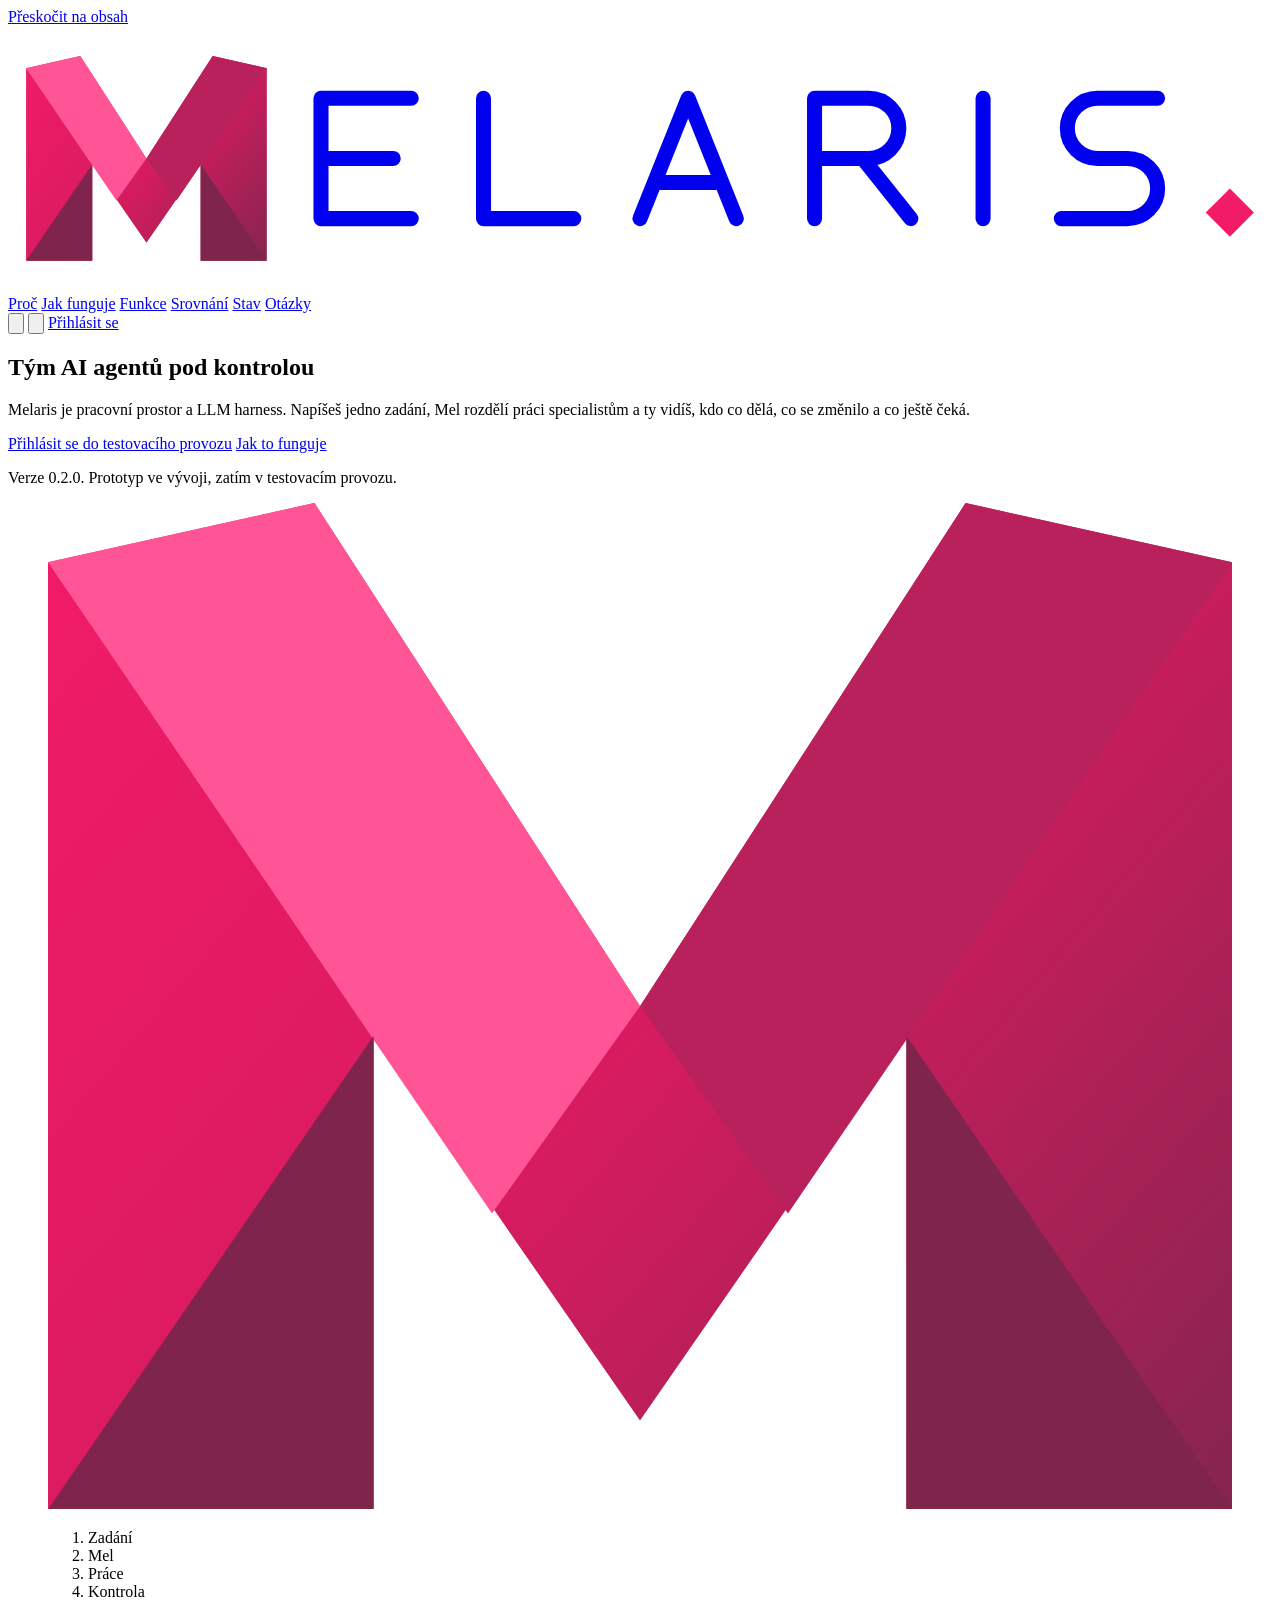
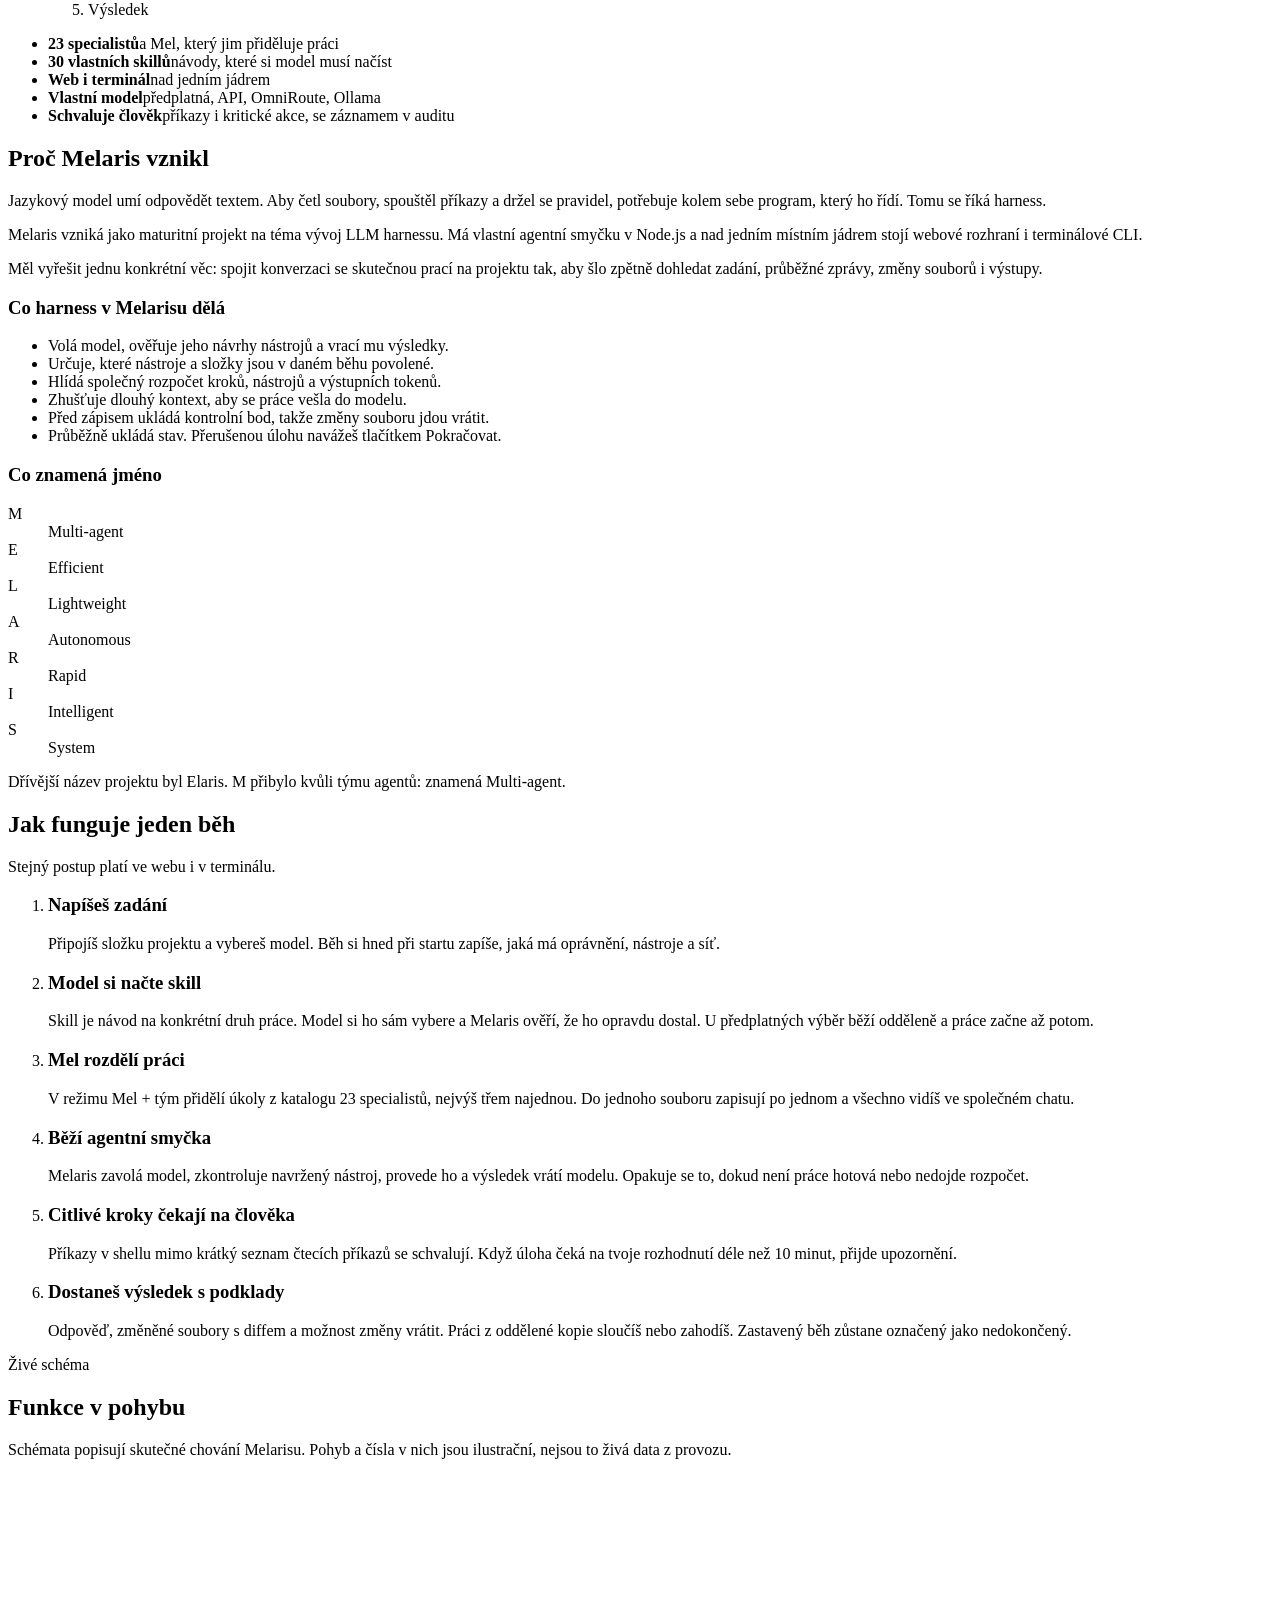
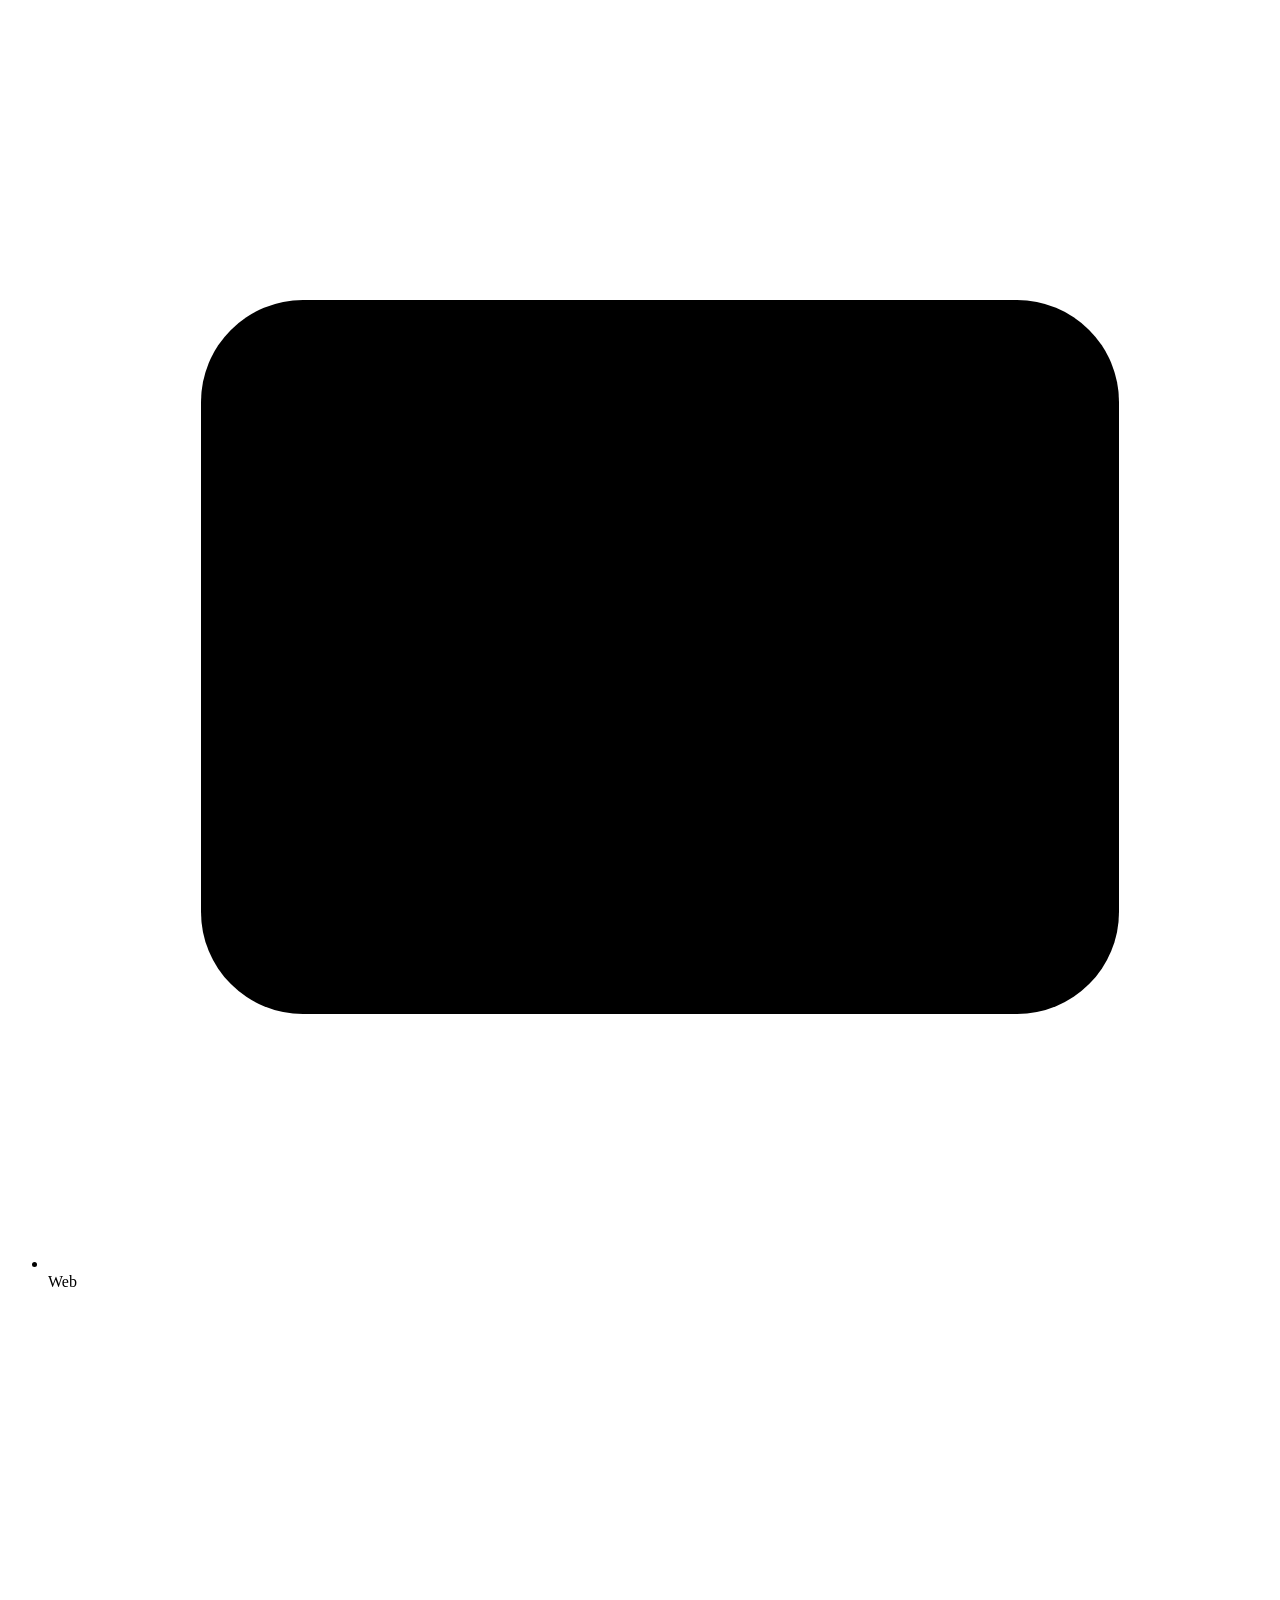
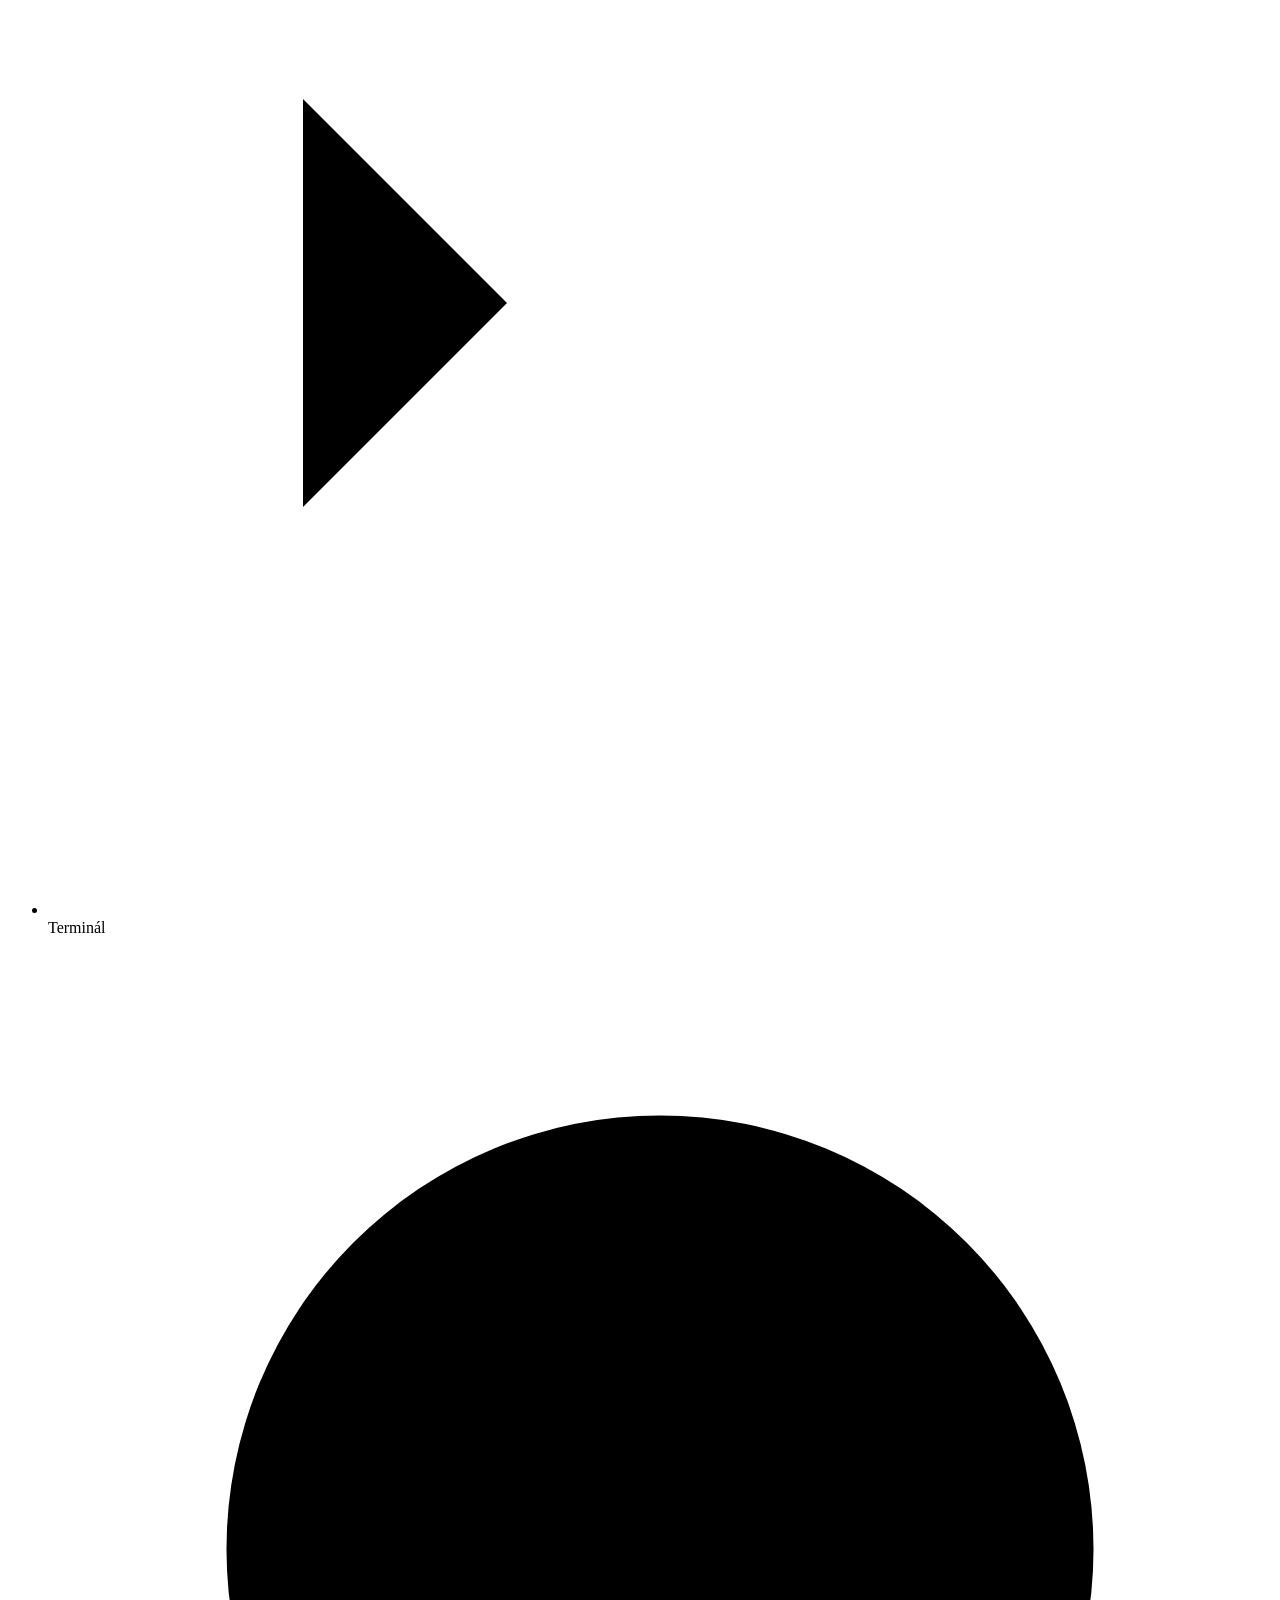
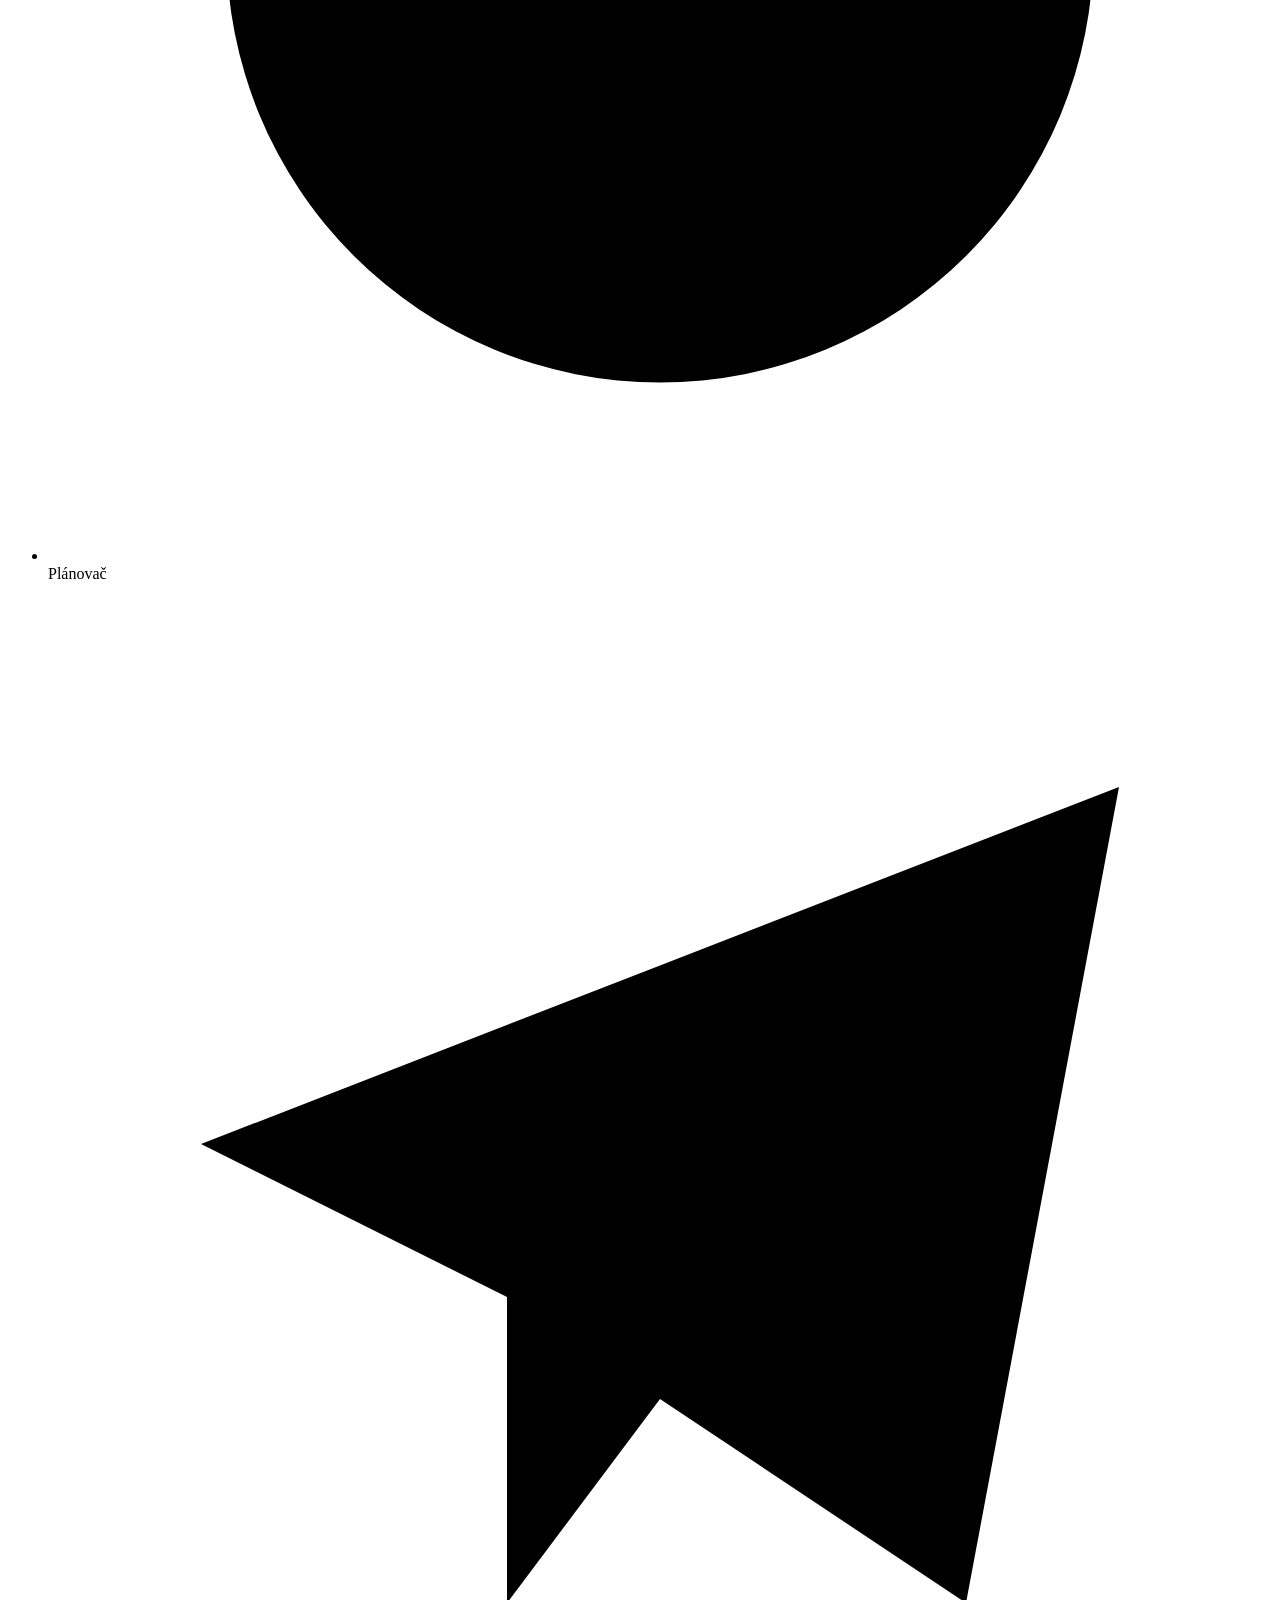
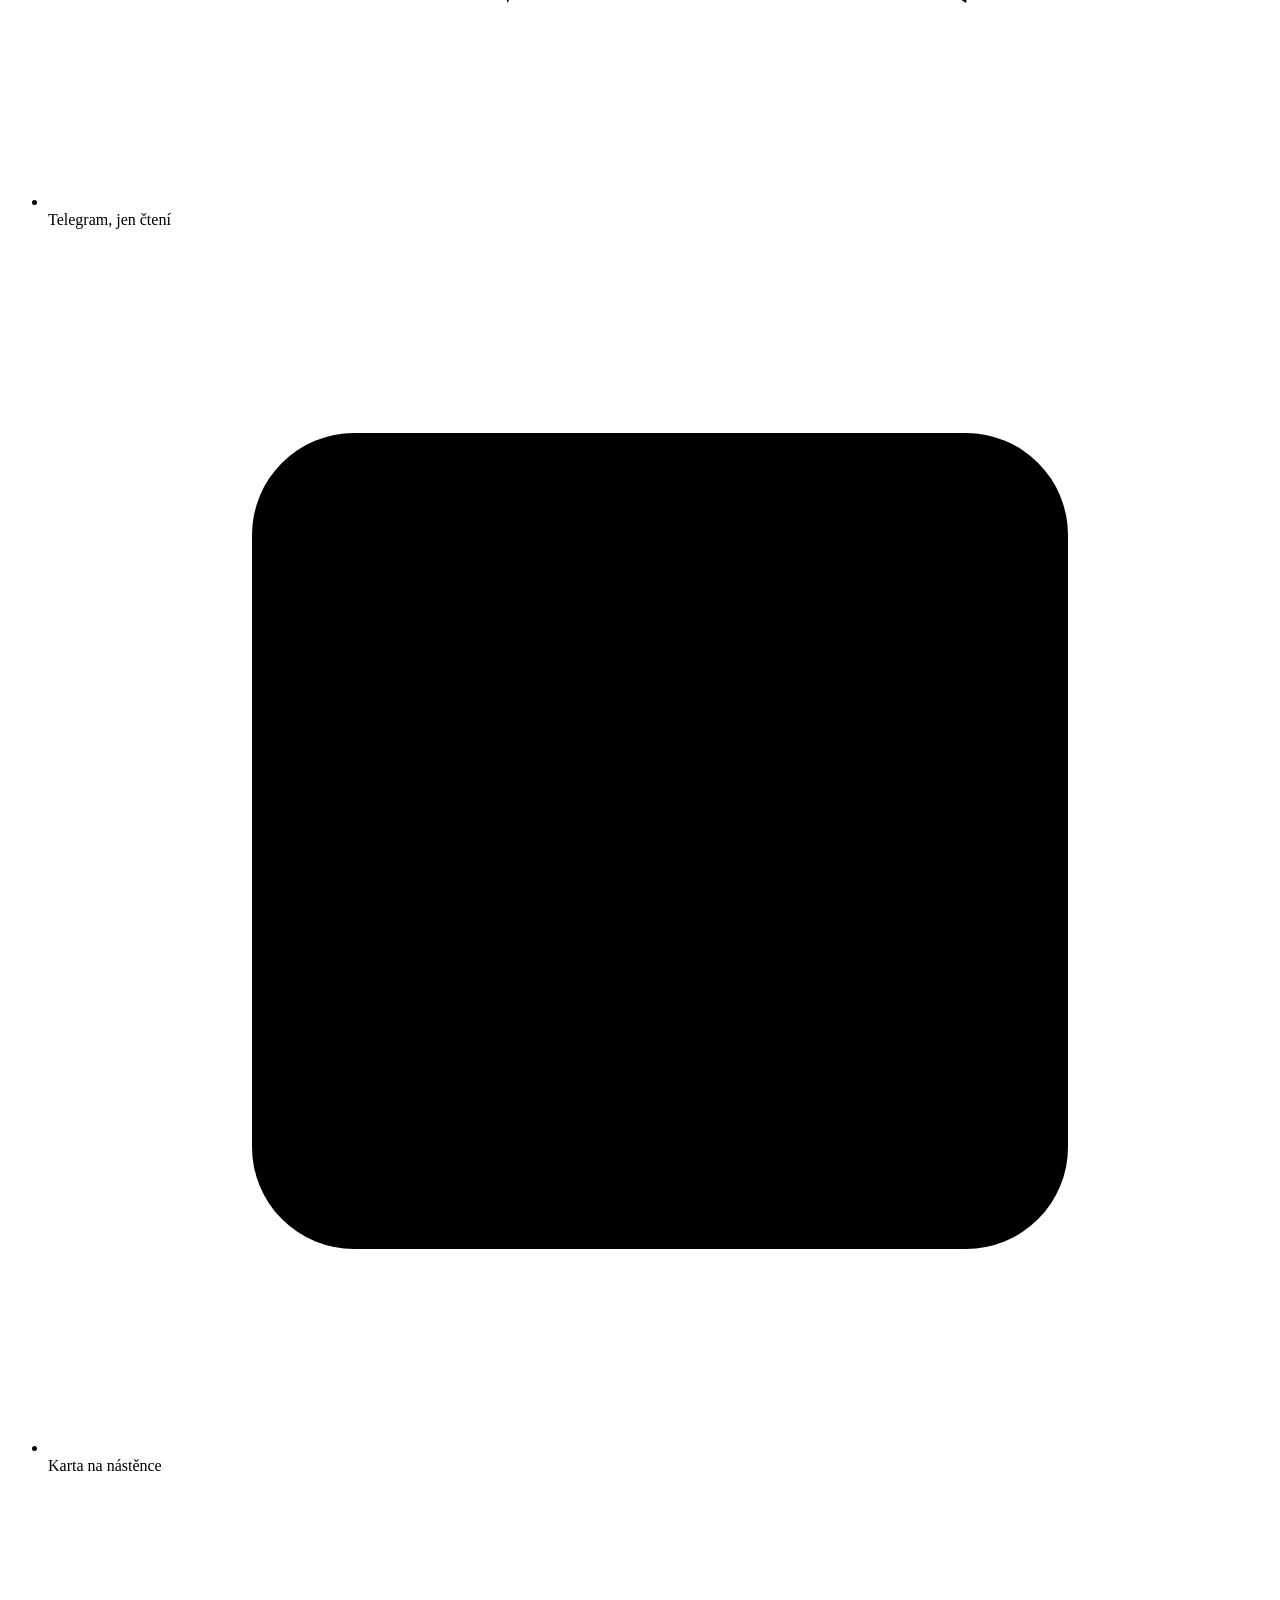
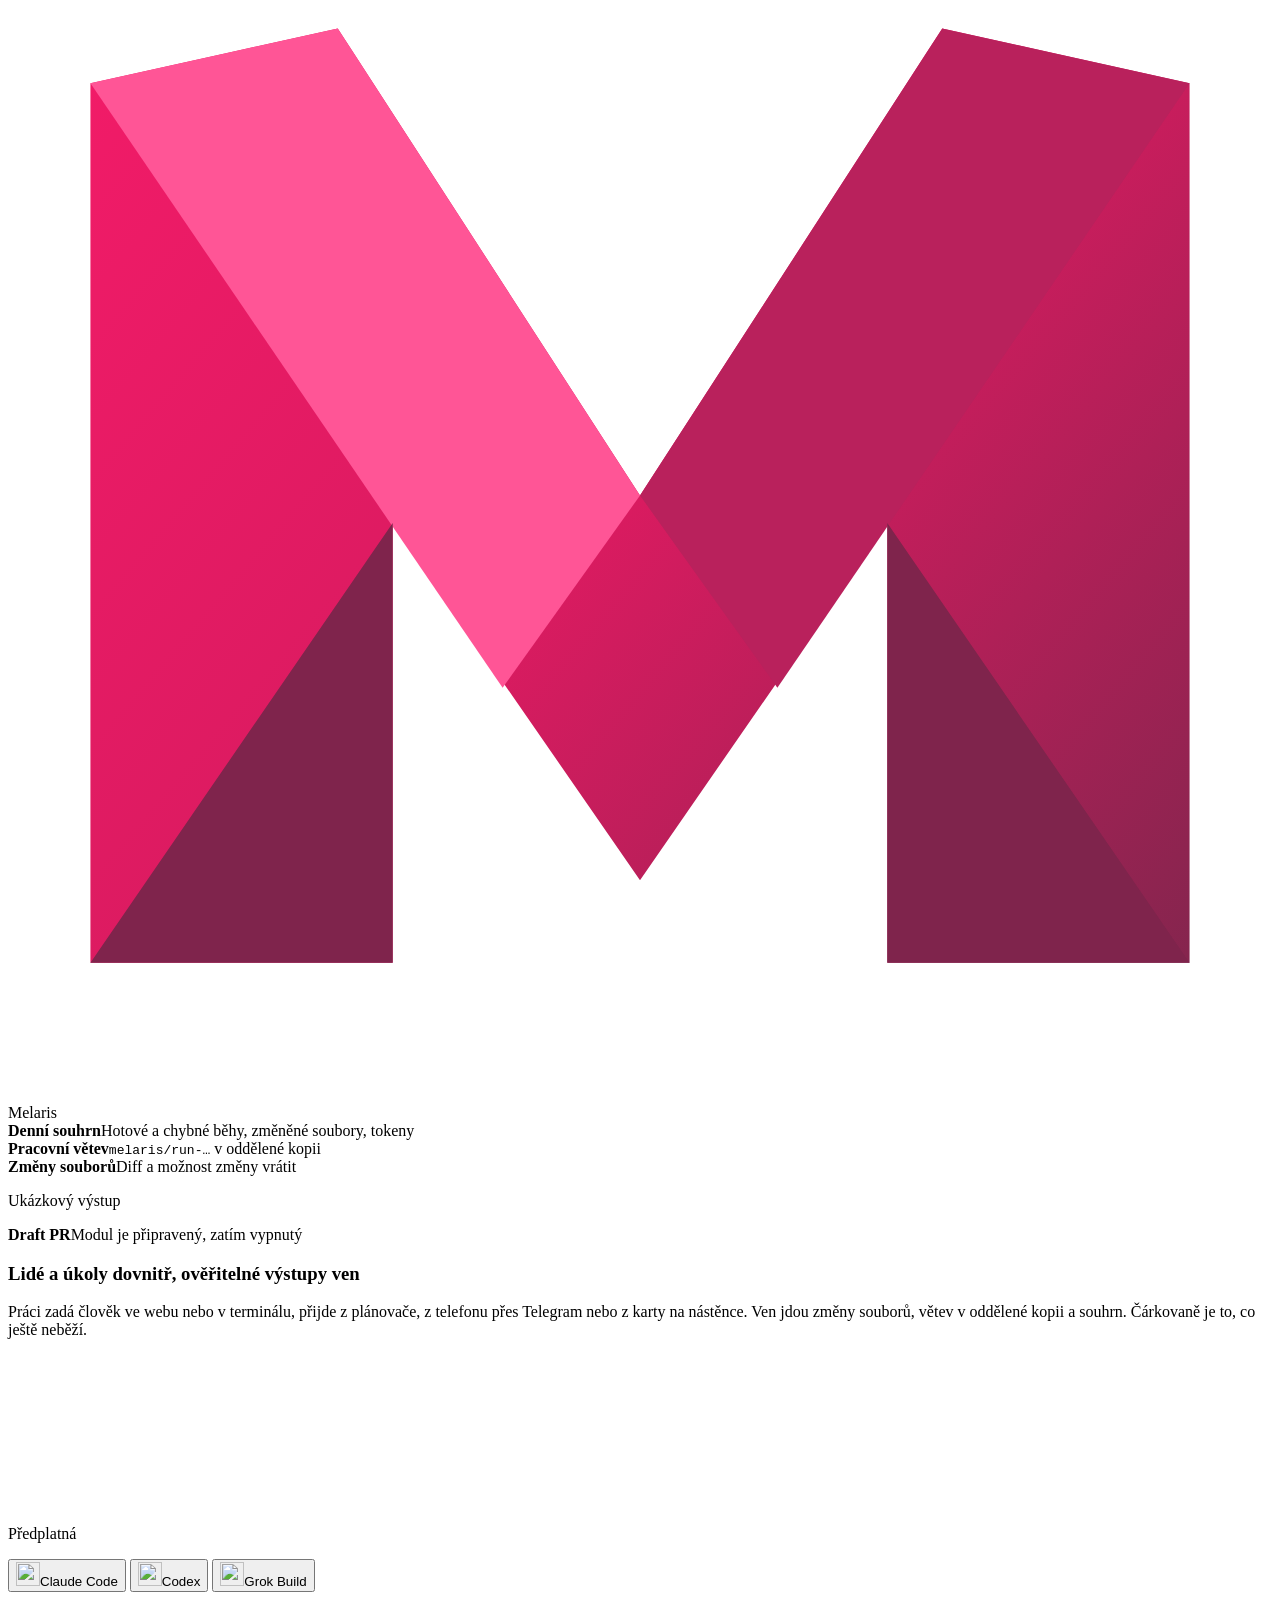
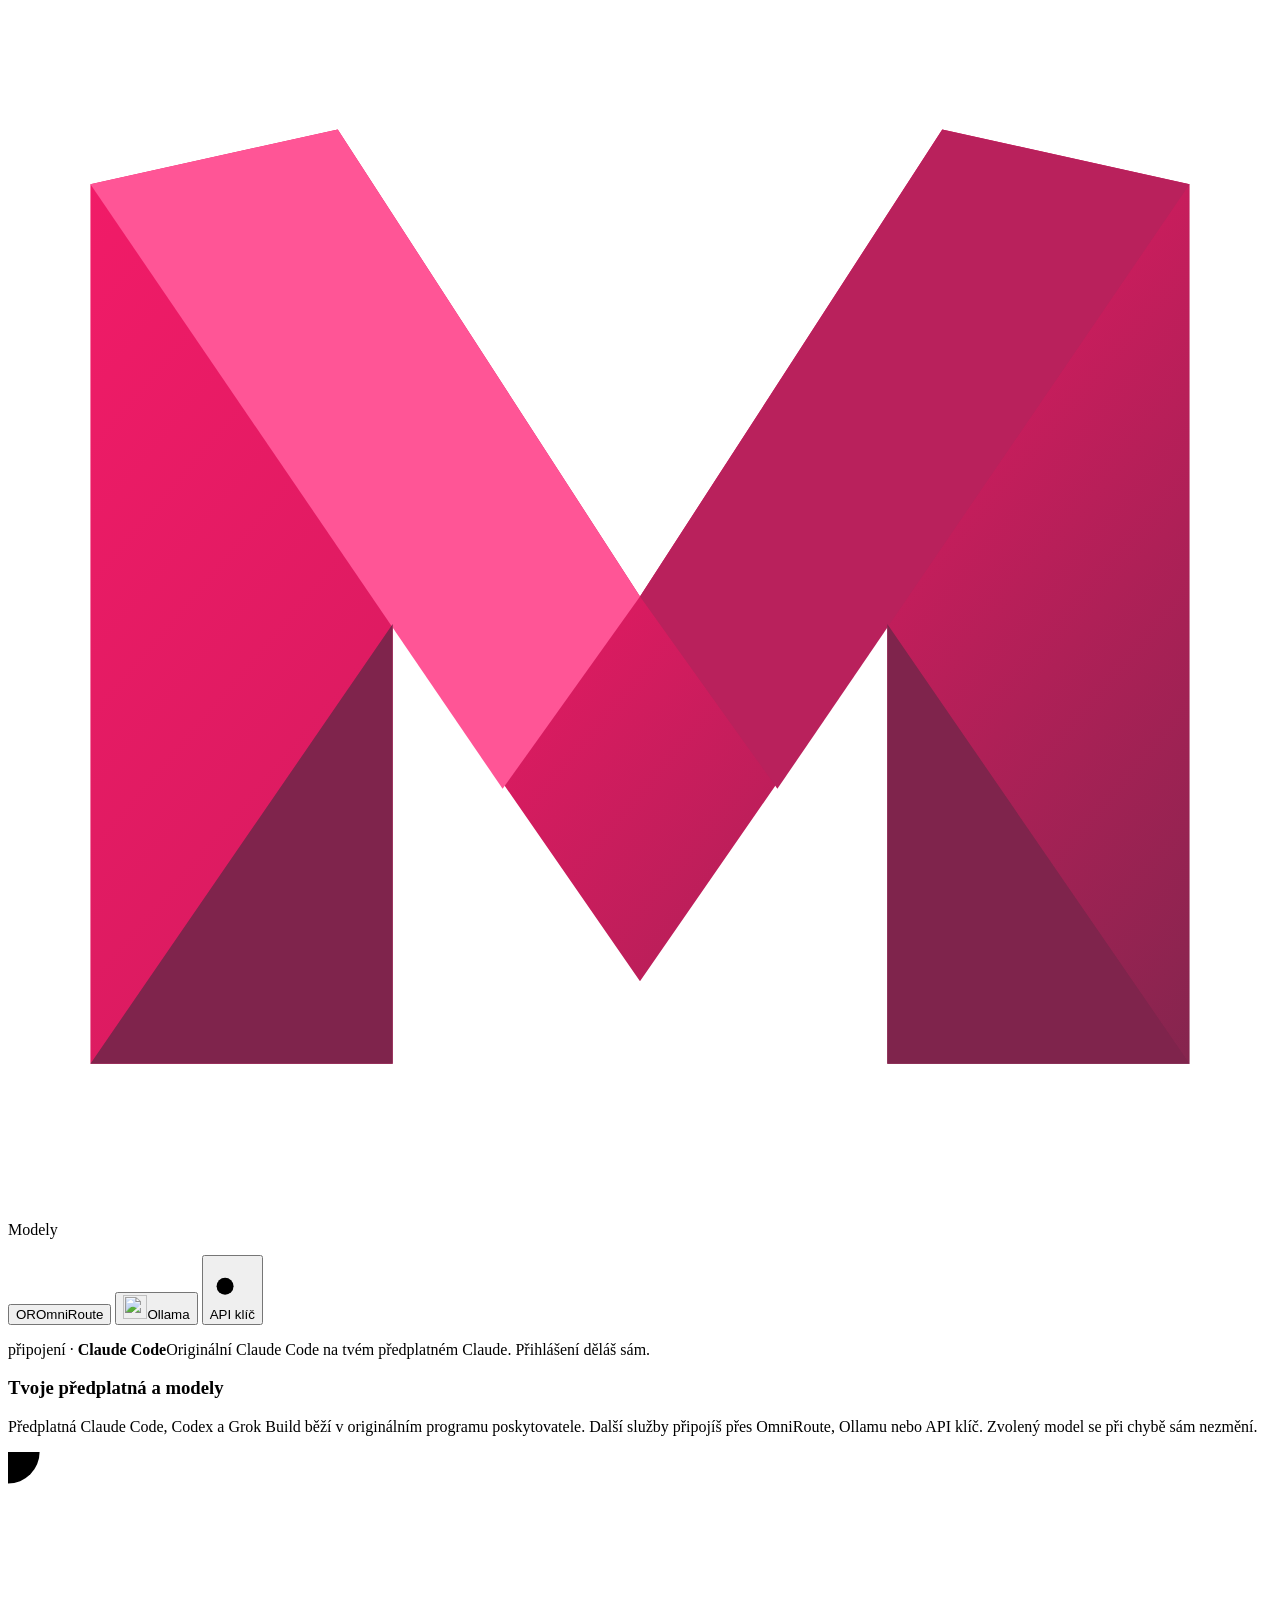
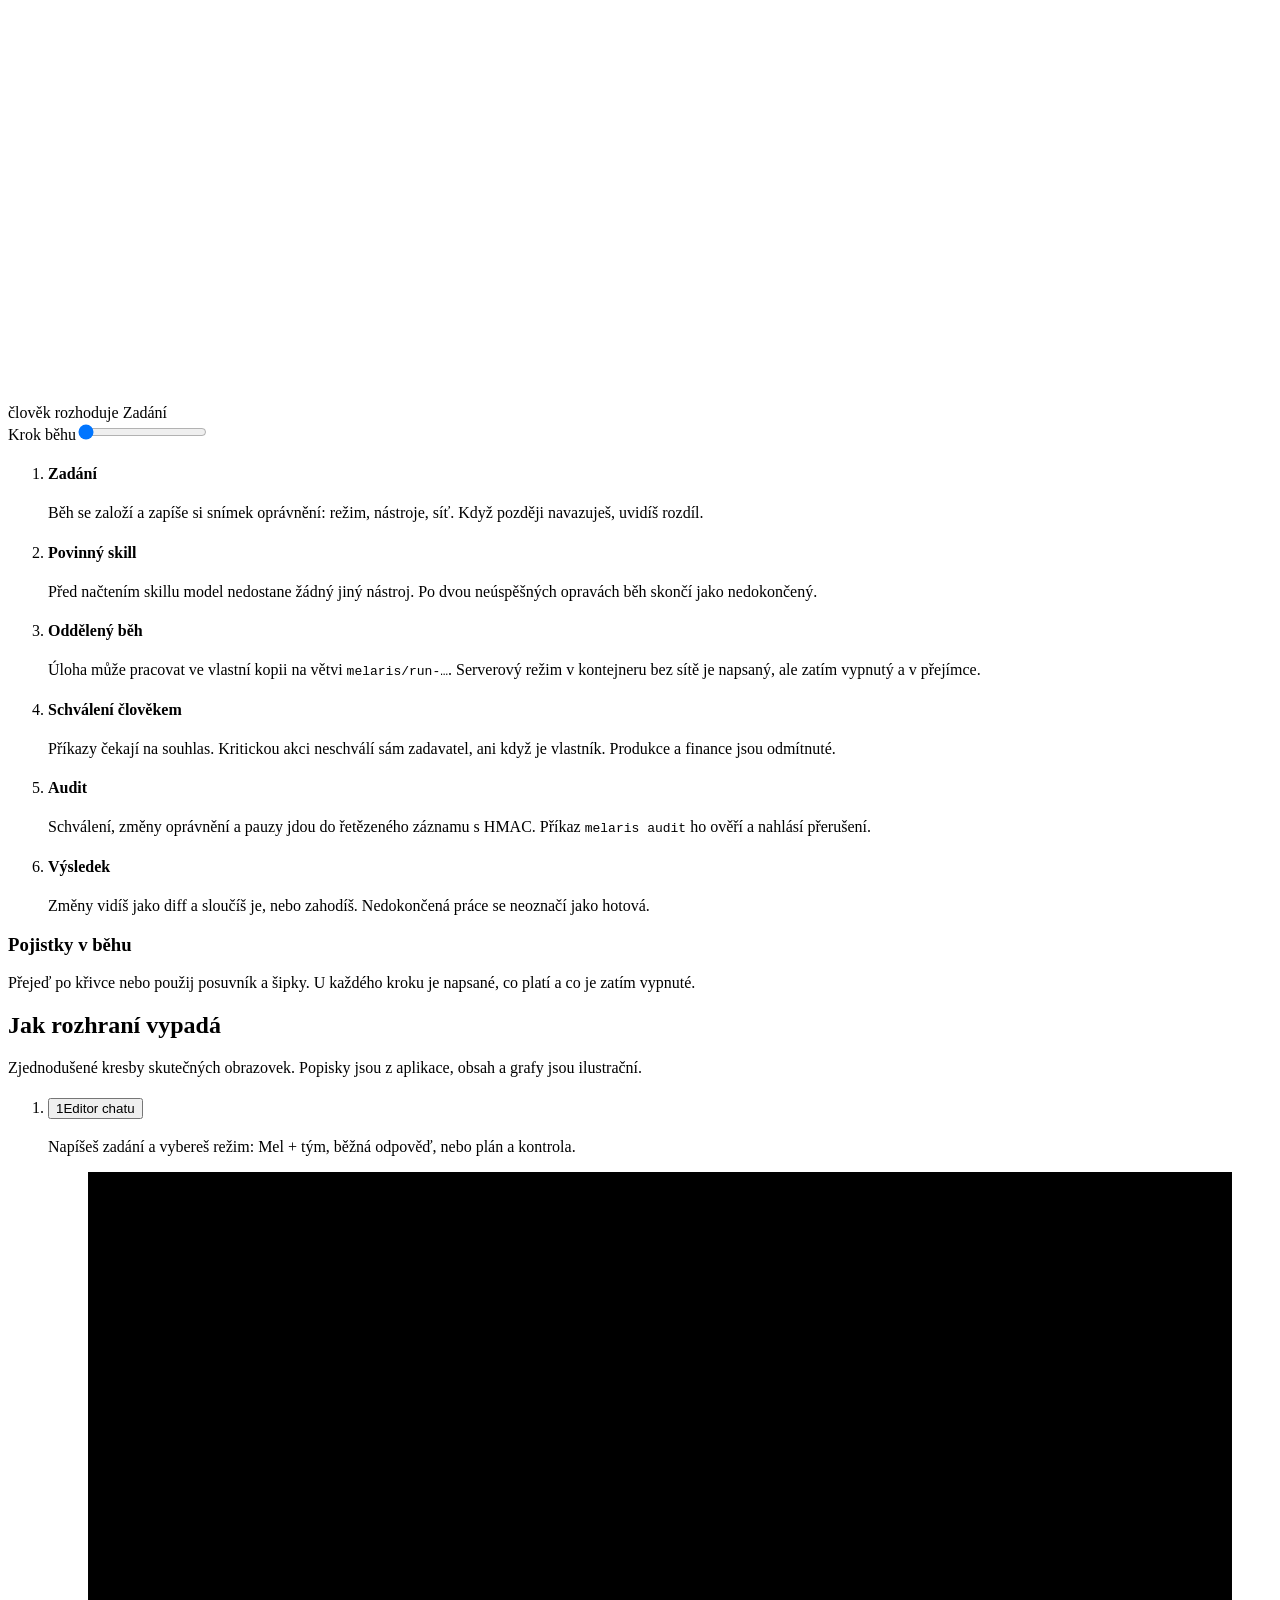
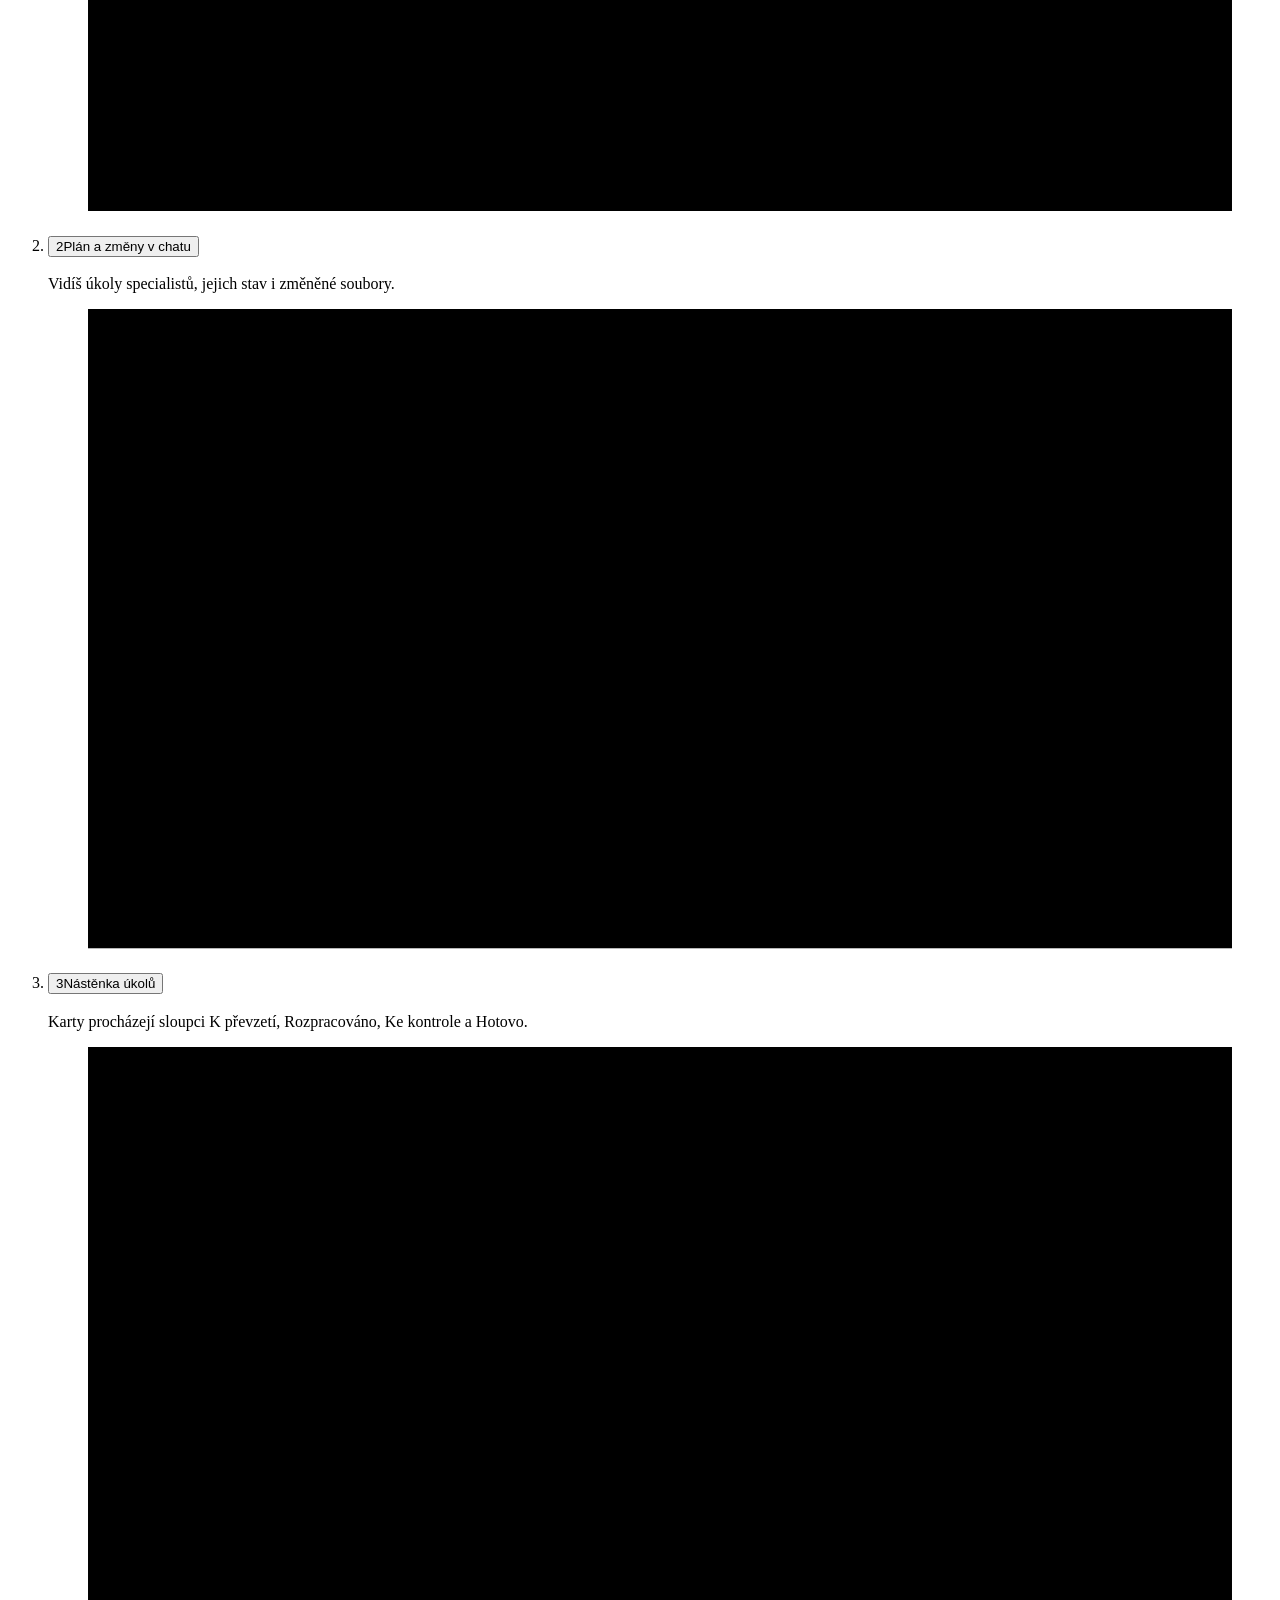
==== index.html @ 0a323237 "Náhled: obrazovky jako seznam s panelem" ====
<!DOCTYPE html>
<html lang="cs">
<head><meta name="robots" content="noindex,nofollow">
<meta charset="utf-8">
<meta name="viewport" content="width=device-width, initial-scale=1">
<title>Melaris: tým AI agentů pod kontrolou</title>
<meta name="description" content="Melaris je pracovní prostor a LLM harness. Napíšeš jedno zadání, Mel rozdělí práci specialistům a ty vidíš, kdo co dělá, co se změnilo a co ještě čeká. Prototyp v testovacím provozu.">
<link rel="canonical" href="https://melaris.cz/">
<meta name="theme-color" media="(prefers-color-scheme: dark)" content="#171522">
<meta name="theme-color" media="(prefers-color-scheme: light)" content="#FAF6FF">
<meta name="color-scheme" content="dark light">
<meta property="og:type" content="website">
<meta property="og:locale" content="cs_CZ">
<meta property="og:site_name" content="Melaris">
<meta property="og:title" content="Melaris: tým AI agentů pod kontrolou">
<meta property="og:description" content="Pracovní prostor a LLM harness. Jedno zadání, tým specialistů a dohledatelný průběh práce.">
<meta property="og:url" content="https://melaris.cz/">
<meta property="og:image" content="https://melaris.cz/og.png">
<meta property="og:image:width" content="1200">
<meta property="og:image:height" content="630">
<meta property="og:image:alt" content="Rubínové M a nápis Melaris na grafitovém pozadí">
<meta name="twitter:card" content="summary_large_image">
<link rel="icon" href="/melaris-web-nahled/favicon.svg" type="image/svg+xml">
<link rel="icon" href="/melaris-web-nahled/favicon-32.png" sizes="32x32" type="image/png">
<link rel="apple-touch-icon" href="/melaris-web-nahled/apple-touch-icon.png">
<link rel="preload" href="/melaris-web-nahled/assets/fonts/sora-latin-wght.woff2" as="font" type="font/woff2" crossorigin>
<link rel="preload" href="/melaris-web-nahled/assets/fonts/sora-latin-ext-wght.woff2" as="font" type="font/woff2" crossorigin>
<link rel="stylesheet" href="/melaris-web-nahled/assets/css/site.css">
<script src="/melaris-web-nahled/assets/js/early.js"></script>
<script src="/melaris-web-nahled/assets/js/main.js" defer></script>
</head>
<body>
<a class="skip" href="#obsah">Přeskočit na obsah</a>

<header class="bar">
  <a class="bar-logo" href="#obsah" aria-label="Melaris, začátek stránky">
    <svg viewBox="0 0 210 44" fill="none" aria-hidden="true" focusable="false">
      <defs><linearGradient id="ruby-bar" x1="3" y1="5" x2="43" y2="39" gradientUnits="userSpaceOnUse"><stop stop-color="#f21b68"/><stop offset=".5" stop-color="#d91b60"/><stop offset="1" stop-color="#85254e"/></linearGradient></defs>
      <path fill="url(#ruby-bar)" d="M3 39V7l9-2 11 17L34 5l9 2v32H32V23L23 36l-9-13v16H3Z"/>
      <path fill="#ff5596" d="m3 7 9-2 11 17-5 7L3 7Z"/>
      <path fill="#b9215c" d="m23 22 11-17 9 2-15 22-5-7Z"/>
      <path fill="#7f244c" d="m3 39 11-16v16H3Zm29-16 11 16H32V23Z"/>
      <g transform="translate(-32 0)" stroke="currentColor" stroke-width="2.5" stroke-linecap="round" stroke-linejoin="round">
        <path d="M99 12H84v20h15M84 22h12"/><path d="M111 12v20h15"/><path d="m137 32 8-20 8 20m-13-6h10"/><path d="M166 32V12h9a5 5 0 0 1 0 10h-9m8 0 8 10"/><path d="M194 12v20"/><path d="M223 12h-10a5 5 0 0 0 0 10h5a5 5 0 0 1 0 10h-11"/>
      </g>
      <path fill="#f21b68" d="m203 27 4 4-4 4-4-4 4-4Z"/>
    </svg>
  </a>
  <nav class="bar-nav" aria-label="Sekce stránky">
    <a href="#proc">Proč</a>
    <a href="#jak">Jak funguje</a>
    <a href="#funkce">Funkce</a>
    <a href="#srovnani">Srovnání</a>
    <a href="#stav">Stav</a>
    <a href="#otazky">Otázky</a>
  </nav>
  <div class="bar-tools">
    <button class="icon-btn" type="button" id="motion-toggle" aria-pressed="false" aria-label="Zastavit animace" title="Zastavit animace">
      <svg viewBox="0 0 24 24" aria-hidden="true" focusable="false"><path class="i-pause" d="M8 5v14M16 5v14"/><path class="i-play" d="M8 5l11 7-11 7Z"/></svg>
    </button>
    <button class="icon-btn" type="button" id="theme-toggle" aria-label="Přepnout světlý a tmavý vzhled" title="Přepnout světlý a tmavý vzhled">
      <svg viewBox="0 0 24 24" aria-hidden="true" focusable="false"><circle cx="12" cy="12" r="8"/><path class="half" d="M12 4a8 8 0 0 1 0 16Z"/></svg>
    </button>
    <a class="btn btn-small" href="https://test.melaris.cz">Přihlásit se</a>
  </div>
</header>

<main id="obsah" tabindex="-1">

<section class="hero" aria-labelledby="hero-title">
  <div class="hero-text">
    <h1 id="hero-title"><span>Tým AI agentů</span> <span>pod kontrolou</span></h1>
    <p class="lead">Melaris je pracovní prostor a LLM harness. Napíšeš jedno zadání, Mel rozdělí práci specialistům a ty vidíš, kdo co dělá, co se změnilo a co ještě čeká.</p>
    <div class="hero-actions">
      <a class="btn" href="https://test.melaris.cz">Přihlásit se do testovacího provozu</a>
      <a class="text-link" href="#jak">Jak to funguje</a>
    </div>
    <p class="note">Verze 0.2.0. Prototyp ve vývoji, zatím v testovacím provozu.</p>
  </div>
  <figure class="hero-m" id="hero-m" aria-label="Cesta jednoho běhu po tvaru písmene M: zadání, Mel, práce, kontrola, výsledek.">
    <svg viewBox="3 5 40 34" fill="none" aria-hidden="true" focusable="false">
      <defs><linearGradient id="ruby-hero" x1="3" y1="5" x2="43" y2="39" gradientUnits="userSpaceOnUse"><stop stop-color="#f21b68"/><stop offset=".5" stop-color="#d91b60"/><stop offset="1" stop-color="#85254e"/></linearGradient></defs>
      <path fill="url(#ruby-hero)" d="M3 39V7l9-2 11 17L34 5l9 2v32H32V23L23 36l-9-13v16H3Z"/>
      <path fill="#ff5596" d="m3 7 9-2 11 17-5 7L3 7Z"/>
      <path fill="#b9215c" d="m23 22 11-17 9 2-15 22-5-7Z"/>
      <path fill="#7f244c" d="m3 39 11-16v16H3Zm29-16 11 16H32V23Z"/>
      <path class="run-trail" id="run-trail" d="M8.5 39V8L23 30 37.5 8v31"/>
      <circle class="run-dot" id="run-dot" cx="37.5" cy="39" r="1.25"/>
    </svg>
    <ol class="stops">
      <li class="stop s-a">Zadání</li>
      <li class="stop s-b">Mel</li>
      <li class="stop s-c">Práce</li>
      <li class="stop s-d">Kontrola</li>
      <li class="stop s-e">Výsledek</li>
    </ol>
  </figure>
  <ul class="facts">
    <li><b>23 specialistů</b><span>a Mel, který jim přiděluje práci</span></li>
    <li><b>30 vlastních skillů</b><span>návody, které si model musí načíst</span></li>
    <li><b>Web i terminál</b><span>nad jedním jádrem</span></li>
    <li><b>Vlastní model</b><span>předplatná, API, OmniRoute, Ollama</span></li>
    <li><b>Schvaluje člověk</b><span>příkazy i kritické akce, se záznamem v auditu</span></li>
  </ul>
</section>

<section class="why" id="proc" aria-labelledby="proc-title">
  <h2 id="proc-title" class="rv">Proč Melaris vznikl</h2>
  <p class="statement rv">Jazykový model umí odpovědět textem. Aby četl soubory, spouštěl příkazy a držel se pravidel, potřebuje kolem sebe program, který ho řídí. Tomu se říká harness.</p>
  <div class="why-cols">
    <div class="rv">
      <p>Melaris vzniká jako maturitní projekt na téma vývoj LLM harnessu. Má vlastní agentní smyčku v Node.js a nad jedním místním jádrem stojí webové rozhraní i terminálové CLI.</p>
      <p>Měl vyřešit jednu konkrétní věc: spojit konverzaci se skutečnou prací na projektu tak, aby šlo zpětně dohledat zadání, průběžné zprávy, změny souborů i výstupy.</p>
    </div>
    <div class="rv">
      <h3>Co harness v Melarisu dělá</h3>
      <ul class="plain">
        <li>Volá model, ověřuje jeho návrhy nástrojů a vrací mu výsledky.</li>
        <li>Určuje, které nástroje a složky jsou v daném běhu povolené.</li>
        <li>Hlídá společný rozpočet kroků, nástrojů a výstupních tokenů.</li>
        <li>Zhušťuje dlouhý kontext, aby se práce vešla do modelu.</li>
        <li>Před zápisem ukládá kontrolní bod, takže změny souboru jdou vrátit.</li>
        <li>Průběžně ukládá stav. Přerušenou úlohu navážeš tlačítkem Pokračovat.</li>
      </ul>
    </div>
  </div>
  <h3 class="name-title rv">Co znamená jméno</h3>
  <dl class="name rv">
    <div><dt>M</dt><dd>Multi-agent</dd></div>
    <div><dt>E</dt><dd>Efficient</dd></div>
    <div><dt>L</dt><dd>Lightweight</dd></div>
    <div><dt>A</dt><dd>Autonomous</dd></div>
    <div><dt>R</dt><dd>Rapid</dd></div>
    <div><dt>I</dt><dd>Intelligent</dd></div>
    <div><dt>S</dt><dd>System</dd></div>
  </dl>
  <p class="note rv">Dřívější název projektu byl Elaris. M přibylo kvůli týmu agentů: znamená Multi-agent.</p>
</section>

<section class="how" id="jak" aria-labelledby="jak-title">
  <div class="how-side rv">
    <h2 id="jak-title">Jak funguje jeden běh</h2>
    <p>Stejný postup platí ve webu i v terminálu.</p>
  </div>
  <ol class="steps">
    <li class="rv">
      <h3>Napíšeš zadání</h3>
      <p>Připojíš složku projektu a vybereš model. Běh si hned při startu zapíše, jaká má oprávnění, nástroje a síť.</p>
    </li>
    <li class="rv">
      <h3>Model si načte skill</h3>
      <p>Skill je návod na konkrétní druh práce. Model si ho sám vybere a Melaris ověří, že ho opravdu dostal. U předplatných výběr běží odděleně a práce začne až potom.</p>
    </li>
    <li class="rv">
      <h3>Mel rozdělí práci</h3>
      <p>V režimu Mel + tým přidělí úkoly z katalogu 23 specialistů, nejvýš třem najednou. Do jednoho souboru zapisují po jednom a všechno vidíš ve společném chatu.</p>
    </li>
    <li class="rv">
      <h3>Běží agentní smyčka</h3>
      <p>Melaris zavolá model, zkontroluje navržený nástroj, provede ho a výsledek vrátí modelu. Opakuje se to, dokud není práce hotová nebo nedojde rozpočet.</p>
    </li>
    <li class="rv">
      <h3>Citlivé kroky čekají na člověka</h3>
      <p>Příkazy v shellu mimo krátký seznam čtecích příkazů se schvalují. Když úloha čeká na tvoje rozhodnutí déle než 10 minut, přijde upozornění.</p>
    </li>
    <li class="rv">
      <h3>Dostaneš výsledek s podklady</h3>
      <p>Odpověď, změněné soubory s diffem a možnost změny vrátit. Práci z oddělené kopie sloučíš nebo zahodíš. Zastavený běh zůstane označený jako nedokončený.</p>
    </li>
  </ol>
</section>

<section class="features" id="funkce" aria-labelledby="funkce-title">
  <div class="features-head rv">
    <p class="tag">Živé schéma</p>
    <h2 id="funkce-title">Funkce v pohybu</h2>
    <p>Schémata popisují skutečné chování Melarisu. Pohyb a čísla v nich jsou ilustrační, nejsou to živá data z provozu.</p>
  </div>

  <div class="bento">
    <article class="card card-wide rv" aria-labelledby="f1-title">
      <span class="corner tl" aria-hidden="true"></span><span class="corner tr" aria-hidden="true"></span><span class="corner bl" aria-hidden="true"></span><span class="corner br" aria-hidden="true"></span>
      <div class="schema flow" id="flow" role="img" aria-label="Schéma: zadání z webu, terminálu, plánovače, Telegramu a nástěnky jdou do Melarisu. Z něj vycházejí změny souborů, pracovní větev a denní souhrn. Draft PR je zatím vypnutý.">
        <svg class="wires" aria-hidden="true" focusable="false"></svg>
        <ul class="flow-in">
          <li class="chip" data-in><svg viewBox="0 0 24 24" aria-hidden="true"><rect x="3" y="5" width="18" height="14" rx="2"/><path d="M3 10h18"/></svg>Web</li>
          <li class="chip" data-in><svg viewBox="0 0 24 24" aria-hidden="true"><path d="m5 8 4 4-4 4M12 17h7"/></svg>Terminál</li>
          <li class="chip" data-in><svg viewBox="0 0 24 24" aria-hidden="true"><circle cx="12" cy="12" r="8.5"/><path d="M12 7v5l3 2"/></svg>Plánovač</li>
          <li class="chip" data-in><svg viewBox="0 0 24 24" aria-hidden="true"><path d="m3 11 18-7-3 16-6-4-3 4v-6Z"/></svg>Telegram, jen čtení</li>
          <li class="chip" data-in><svg viewBox="0 0 24 24" aria-hidden="true"><rect x="4" y="4" width="16" height="16" rx="2"/><path d="M10 4v16M4 11h6"/></svg>Karta na nástěnce</li>
        </ul>
        <div class="flow-hub" data-hub>
          <svg viewBox="0 0 46 44" aria-hidden="true"><use href="#m-mark"/></svg>
          <span>Melaris</span>
        </div>
        <div class="flow-out">
          <div class="stack" data-stack>
            <div class="sheet s2"><b>Denní souhrn</b><span>Hotové a chybné běhy, změněné soubory, tokeny</span></div>
            <div class="sheet s1"><b>Pracovní větev</b><span><code>melaris/run-…</code> v oddělené kopii</span></div>
            <div class="sheet s0"><b>Změny souborů</b><span>Diff a možnost změny vrátit</span></div>
          </div>
          <p class="counter" data-counter aria-hidden="true">Ukázkový výstup</p>
          <div class="planned" data-planned><b>Draft PR</b><span>Modul je připravený, zatím vypnutý</span></div>
        </div>
      </div>
      <h3 id="f1-title">Lidé a úkoly dovnitř, ověřitelné výstupy ven</h3>
      <p>Práci zadá člověk ve webu nebo v terminálu, přijde z plánovače, z telefonu přes Telegram nebo z karty na nástěnce. Ven jdou změny souborů, větev v oddělené kopii a souhrn. Čárkovaně je to, co ještě neběží.</p>
    </article>

    <article class="card rv" aria-labelledby="f2-title">
      <span class="corner tl" aria-hidden="true"></span><span class="corner tr" aria-hidden="true"></span><span class="corner bl" aria-hidden="true"></span><span class="corner br" aria-hidden="true"></span>
      <div class="schema hub" id="hub" role="group" aria-label="Připojení modelů">
        <svg class="wires" aria-hidden="true" focusable="false"></svg>
        <div class="hub-col">
          <p class="hub-label">Předplatná</p>
          <button type="button" class="tile" data-detail="Originální Claude Code na tvém předplatném Claude. Přihlášení děláš sám."><img src="/melaris-web-nahled/assets/providers/claude.svg" alt="" width="24" height="24"><span>Claude Code</span></button>
          <button type="button" class="tile" data-detail="ChatGPT přes originální Codex CLI. Ve výchozím stavu jen čte, zápis povolíš u profilu."><img src="/melaris-web-nahled/assets/providers/openai.svg" alt="" width="24" height="24"><span>Codex</span></button>
          <button type="button" class="tile" data-detail="Originální agent xAI, výchozí stav jen čtení. Výběr skillu jsme s ním zatím živě neověřili."><img src="/melaris-web-nahled/assets/providers/grok.svg" alt="" width="24" height="24"><span>Grok Build</span></button>
        </div>
        <div class="hub-center">
          <div class="hub-node" data-hub>
            <svg viewBox="0 0 46 44" aria-hidden="true"><use href="#m-mark"/></svg>
          </div>
        </div>
        <div class="hub-col">
          <p class="hub-label">Modely</p>
          <button type="button" class="tile" data-detail="Brána k dalším službám. Na serveru ji nastavíš v průvodci Připojit model: ChatGPT, Grok, Copilot, Kimi Code, Kilo Code nebo Kiro kódem, případně API klíčem."><span class="mono-ic" aria-hidden="true">OR</span><span>OmniRoute</span></button>
          <button type="button" class="tile" data-detail="Model běží přímo na tvém počítači."><img src="/melaris-web-nahled/assets/providers/ollama.svg" alt="" width="24" height="24"><span>Ollama</span></button>
          <button type="button" class="tile" data-detail="OpenAI, Anthropic, Perplexity, xAI, Mistral, DeepSeek, Gemini, OpenRouter nebo Groq."><svg class="key-ic" viewBox="0 0 24 24" aria-hidden="true"><circle cx="8" cy="15" r="4.5"/><path d="m11.5 11.5 8-8M16 7l3 3"/></svg><span>API klíč</span></button>
        </div>
      </div>
      <p class="sync" id="hub-sync" aria-live="off"><span class="sync-line">připojení · <b id="hub-name">Claude Code</b></span><span id="hub-detail">Originální Claude Code na tvém předplatném Claude. Přihlášení děláš sám.</span></p>
      <h3 id="f2-title">Tvoje předplatná a modely</h3>
      <p>Předplatná Claude Code, Codex a Grok Build běží v originálním programu poskytovatele. Další služby připojíš přes OmniRoute, Ollamu nebo API klíč. Zvolený model se při chybě sám nezmění.</p>
    </article>

    <article class="card rv" aria-labelledby="f3-title">
      <span class="corner tl" aria-hidden="true"></span><span class="corner tr" aria-hidden="true"></span><span class="corner bl" aria-hidden="true"></span><span class="corner br" aria-hidden="true"></span>
      <div class="schema gates" id="gates">
        <div class="gates-chart" data-chart>
          <svg viewBox="0 0 600 260" aria-hidden="true" focusable="false">
            <clipPath id="gate-clip"><rect data-clip x="0" y="0" width="40" height="260"/></clipPath>
            <path class="grid" d="M24 66H576M24 130H576M24 194H576"/>
            <path class="gate-human" d="M340 16V244"/>
            <path class="area" data-area clip-path="url(#gate-clip)"/>
            <path class="curve" data-curve/>
            <path class="curve-on" data-curve-on/>
            <g data-marks></g>
            <circle class="head-ring" data-head-ring r="15"/>
            <circle class="head" data-head r="6"/>
          </svg>
          <span class="gate-note" data-gate-note>člověk rozhoduje</span>
          <span class="pill" data-pill>Zadání</span>
        </div>
        <label class="range-wrap"><span class="vh">Krok běhu</span><input type="range" min="0" max="5" step="1" value="0" data-range></label>
        <ol class="gate-steps" data-steps aria-live="off">
          <li><h4>Zadání</h4><p>Běh se založí a zapíše si snímek oprávnění: režim, nástroje, síť. Když později navazuješ, uvidíš rozdíl.</p></li>
          <li><h4>Povinný skill</h4><p>Před načtením skillu model nedostane žádný jiný nástroj. Po dvou neúspěšných opravách běh skončí jako nedokončený.</p></li>
          <li><h4>Oddělený běh</h4><p>Úloha může pracovat ve vlastní kopii na větvi <code>melaris/run-…</code>. Serverový režim v kontejneru bez sítě je napsaný, ale zatím vypnutý a v přejímce.</p></li>
          <li><h4>Schválení člověkem</h4><p>Příkazy čekají na souhlas. Kritickou akci neschválí sám zadavatel, ani když je vlastník. Produkce a finance jsou odmítnuté.</p></li>
          <li><h4>Audit</h4><p>Schválení, změny oprávnění a pauzy jdou do řetězeného záznamu s HMAC. Příkaz <code>melaris audit</code> ho ověří a nahlásí přerušení.</p></li>
          <li><h4>Výsledek</h4><p>Změny vidíš jako diff a sloučíš je, nebo zahodíš. Nedokončená práce se neoznačí jako hotová.</p></li>
        </ol>
      </div>
      <h3 id="f3-title">Pojistky v běhu</h3>
      <p>Přejeď po křivce nebo použij posuvník a šipky. U každého kroku je napsané, co platí a co je zatím vypnuté.</p>
    </article>
  </div>
</section>


<section class="ui" id="ukazky" aria-labelledby="ukazky-title">
  <div class="ui-panel" data-ui-panel>
  <div class="sec-head rv">
    <h2 id="ukazky-title">Jak rozhraní vypadá</h2>
    <p>Zjednodušené kresby skutečných obrazovek. Popisky jsou z aplikace, obsah a grafy jsou ilustrační.</p>
  </div>
  <ol class="ui-list">
    <li>
      <div class="ui-item rv"><h3><button type="button" class="ui-btn" id="ui-b1" aria-controls="ui-f1"><span class="ui-n" aria-hidden="true">1</span><span>Editor chatu</span></button></h3><p>Napíšeš zadání a vybereš režim: Mel + tým, běžná odpověď, nebo plán a kontrola.</p></div>
      <figure class="ui-fig" id="ui-f1"><svg viewBox="0 0 340 190" role="img" aria-label="Kresba editoru chatu s popiskem Tvoje zadání, třemi režimy práce a tlačítkem Odeslat.">
      <rect class="u-bg" width="340" height="190"/><text class="u-m" x="16" y="26">Tvoje zadání</text>
      <rect class="u-pn" x="16" y="36" width="308" height="62"/><text class="u-t" x="28" y="60">Oprav přihlašovací formulář</text><text class="u-m" x="28" y="80">a ověř ho v prohlížeči</text>
      <rect class="u-on" x="16" y="108" width="84" height="26"/><text class="u-a" x="26" y="125">Mel + tým</text>
      <rect class="u-pn" x="106" y="108" width="114" height="26"/><text class="u-t" x="114" y="125">Běžná odpověď</text>
      <rect class="u-pn" x="226" y="108" width="98" height="26"/><text class="u-t" x="232" y="125">Plán a kontrola</text>
      <text class="u-m" x="16" y="166">Projekt · Další volby</text><rect class="u-fx" x="248" y="146" width="76" height="30"/><text class="u-d" x="262" y="166">Odeslat</text>
    </svg></figure>
    </li>
    <li>
      <div class="ui-item rv"><h3><button type="button" class="ui-btn" id="ui-b2" aria-controls="ui-f2"><span class="ui-n" aria-hidden="true">2</span><span>Plán a změny v chatu</span></button></h3><p>Vidíš úkoly specialistů, jejich stav i změněné soubory.</p></div>
      <figure class="ui-fig" id="ui-f2"><svg viewBox="0 0 340 190" role="img" aria-label="Kresba plánu agenta: tři úkoly specialistů se stavy Hotovo, Probíhá a Čeká a řádek se změněným souborem.">
      <rect class="u-bg" width="340" height="190"/><text class="u-t" x="16" y="26">Plán agenta</text>
      <g><path class="u-fxp" d="m22 42 6 6-6 6-6-6z"/><text class="u-t" x="38" y="53">Iris: návrh formuláře</text><text class="u-m" x="276" y="53">Hotovo</text></g>
      <g><path class="u-fxp" d="m22 72 6 6-6 6-6-6z"/><text class="u-t" x="38" y="83">Kern: úprava kódu</text><text class="u-a" x="270" y="83">Probíhá</text></g>
      <g><path class="u-lnp" d="m22 102 6 6-6 6-6-6z"/><text class="u-m" x="38" y="113">Kontrola v prohlížeči</text><text class="u-m" x="290" y="113">Čeká</text></g>
      <rect class="u-pn" x="16" y="128" width="308" height="48"/><text class="u-m" x="28" y="147">Změněný soubor</text><text class="u-a" x="28" y="166">+ řádek</text><text class="u-m" x="86" y="166">− řádek</text>
    </svg></figure>
    </li>
    <li>
      <div class="ui-item rv"><h3><button type="button" class="ui-btn" id="ui-b3" aria-controls="ui-f3"><span class="ui-n" aria-hidden="true">3</span><span>Nástěnka úkolů</span></button></h3><p>Karty procházejí sloupci K převzetí, Rozpracováno, Ke kontrole a Hotovo.</p></div>
      <figure class="ui-fig" id="ui-f3"><svg viewBox="0 0 340 190" role="img" aria-label="Kresba nástěnky se sloupci K převzetí, Rozpracováno, Ke kontrole a Hotovo.">
      <rect class="u-bg" width="340" height="190"/>
      <text class="u-m" x="12" y="24">K převzetí</text><text class="u-m" x="84" y="24">Rozpracováno</text><text class="u-m" x="186" y="24">Ke kontrole</text><text class="u-m" x="276" y="24">Hotovo</text>
      <rect class="u-pn" x="12" y="34" width="64" height="44"/><rect class="u-pn" x="12" y="84" width="64" height="44"/><rect class="u-pn" x="12" y="134" width="64" height="44"/>
      <rect class="u-on" x="84" y="34" width="94" height="44"/><rect class="u-pn" x="84" y="84" width="94" height="44"/>
      <rect class="u-pn" x="186" y="34" width="82" height="44"/>
      <rect class="u-pn" x="276" y="34" width="52" height="44"/><rect class="u-pn" x="276" y="84" width="52" height="44"/>
      <text class="u-t" x="94" y="60">Tvoje karta</text>
    </svg></figure>
    </li>
    <li>
      <div class="ui-item rv"><h3><button type="button" class="ui-btn" id="ui-b4" aria-controls="ui-f4"><span class="ui-n" aria-hidden="true">4</span><span>Pošta</span></button></h3><p>Schránka, souhrny a účty, seznam zpráv a čtení s odpovědí na jednom místě.</p></div>
      <figure class="ui-fig" id="ui-f4"><svg viewBox="0 0 340 190" role="img" aria-label="Kresba Pošty: záložky Schránka, Souhrny a Účty, seznam zpráv a okno pro čtení.">
      <rect class="u-bg" width="340" height="190"/>
      <text class="u-a" x="16" y="24">Schránka</text><text class="u-m" x="84" y="24">Souhrny</text><text class="u-m" x="148" y="24">Účty</text>
      <rect class="u-pn" x="16" y="36" width="86" height="142"/><text class="u-t" x="24" y="56">Doručené</text><text class="u-m" x="24" y="78">Štítky</text><text class="u-m" x="24" y="100">Odeslané</text>
      <rect class="u-on" x="110" y="36" width="96" height="42"/><rect class="u-pn" x="110" y="84" width="96" height="42"/><rect class="u-pn" x="110" y="132" width="96" height="46"/>
      <rect class="u-pn" x="214" y="36" width="110" height="142"/><text class="u-t" x="224" y="56">Čtení zprávy</text><rect class="u-fx" x="222" y="146" width="94" height="24"/><text class="u-d" x="234" y="162">Odpovědět</text>
    </svg></figure>
    </li>
    <li>
      <div class="ui-item rv"><h3><button type="button" class="ui-btn" id="ui-b5" aria-controls="ui-f5"><span class="ui-n" aria-hidden="true">5</span><span>Spotřeba</span></button></h3><p>Tokeny nebo náklady za 7, 30 a 90 dní. Sloupce v kresbě jsou ilustrační.</p></div>
      <figure class="ui-fig" id="ui-f5"><svg viewBox="0 0 340 190" role="img" aria-label="Kresba grafu spotřeby s volbou období 7, 30 a 90 dní a přepínačem tokeny nebo náklady. Sloupce jsou ilustrační.">
      <rect class="u-bg" width="340" height="190"/>
      <text class="u-a" x="16" y="24">7 dní</text><text class="u-m" x="62" y="24">30 dní</text><text class="u-m" x="114" y="24">90 dní</text><text class="u-t" x="216" y="24">Tokeny</text><text class="u-m" x="268" y="24">Náklady</text>
      <path class="u-fxp" d="M24 176v-40h28v40zM68 176v-62h28v62zM112 176v-30h28v30zM156 176v-84h28v84zM200 176v-52h28v52zM244 176v-112h28v112zM288 176v-70h28v70z"/>
    </svg></figure>
    </li>
    <li>
      <div class="ui-item rv"><h3><button type="button" class="ui-btn" id="ui-b6" aria-controls="ui-f6"><span class="ui-n" aria-hidden="true">6</span><span>Přihlášení</span></button></h3><p>E-mail, heslo a kód z e-mailu. Zařízení si přihlášení může pamatovat 30 dní.</p></div>
      <figure class="ui-fig" id="ui-f6"><svg viewBox="0 0 340 190" role="img" aria-label="Kresba přihlášení: pole E-mail a Heslo, kód z e-mailu, volba Pamatovat toto zařízení 30 dní a tlačítko Přihlásit.">
      <rect class="u-bg" width="340" height="190"/>
      <text class="u-m" x="60" y="22">E-mail</text><rect class="u-pn" x="60" y="28" width="220" height="24"/>
      <text class="u-m" x="60" y="68">Heslo</text><rect class="u-pn" x="60" y="74" width="220" height="24"/>
      <text class="u-m" x="60" y="114">Kód z e-mailu</text><rect class="u-on" x="60" y="120" width="220" height="24"/>
      <text class="u-m" x="60" y="164">Pamatovat 30 dní</text><rect class="u-fx" x="200" y="150" width="80" height="26"/><text class="u-d" x="214" y="168">Přihlásit</text>
    </svg></figure>
    </li>
  </ol>
  </div>
</section>

<section class="all" id="vse" aria-labelledby="vse-title">
  <div class="sec-head rv">
    <h2 id="vse-title">Co všechno Melaris umí</h2>
    <ul class="legend" aria-label="Význam stavů">
      <li><span class="st st-h">Hotové</span> funguje v aplikaci a má automatické testy</li>
      <li><span class="st st-t">V testu</span> napsané, skutečné účty nebo server čekají na ověření</li>
      <li><span class="st st-v">Vypnuté</span> kód existuje, výchozím stavem neběží</li>
    </ul>
  </div>
  <div class="fg rv">
    <h3>Chat a běh úkolu</h3>
    <ul class="fgrid">
      <li class="fc"><h4>Chat a fronta</h4><p>Rostoucí editor, přílohy, fronta zpráv během práce, Zopakovat a Upravit a poslat znovu.</p><span class="st st-h">Hotové</span></li>
      <li class="fc"><h4>Plán agenta</h4><p>Skutečný plán specialistů v průběhu úlohy a rozbalitelné diffy.</p><span class="st st-h">Hotové</span></li>
      <li class="fc"><h4>Detail běhu</h4><p>Zadání, model, stav, průběh a soubory jednoho běhu. Přerušený navážeš přes Pokračovat.</p><span class="st st-h">Hotové</span></li>
      <li class="fc"><h4>Náhled webu</h4><p>Připojený místní web vedle chatu a snímky pro agenta. Potřebuje místní server a Playwright.</p><span class="st st-h">Hotové</span></li>
      <li class="fc"><h4>Čeká na tebe</h4><p>Schválení, otázky a chyby na jednom místě, s počtem v navigaci.</p><span class="st st-h">Hotové</span></li>
      <li class="fc"><h4>Souběh úloh</h4><p>Jedna až čtyři úlohy najednou, výchozí je jedna. Kontroluje volnou paměť a zátěž.</p><span class="st st-h">Hotové</span></li>
    </ul>
  </div>
  <div class="fg rv">
    <h3>Specialisté a delegace</h3>
    <ul class="fgrid">
      <li class="fc"><h4>23 specialistů</h4><p>Vlastní jména, portréty a instrukce. Katalog a skilly najdeš na stránce Tým.</p><span class="st st-h">Hotové</span></li>
      <li class="fc"><h4>Delegace</h4><p>Mel přidělí nezávislé úkoly, nejvýš tři najednou. Zápis do jednoho souboru běží po jednom.</p><span class="st st-h">Hotové</span></li>
      <li class="fc"><h4>Tři režimy</h4><p>Mel + tým, Běžná odpověď, Plán a kontrola. S malým kontextem Ollamy běží jen Běžná odpověď.</p><span class="st st-h">Hotové</span></li>
      <li class="fc"><h4>Svolání týmu</h4><p>Diskusní kolo, kde každý odpoví pod svou identitou, bez práce se soubory.</p><span class="st st-h">Hotové</span></li>
    </ul>
  </div>
  <div class="fg rv">
    <h3>Skilly</h3>
    <ul class="fgrid">
      <li class="fc"><h4>Vlastní balík</h4><p>30 skillů s manifestem a kontrolou integrity. Skill sám nepřidá žádné oprávnění.</p><span class="st st-h">Hotové</span></li>
      <li class="fc"><h4>Povinný skill v runtime</h4><p>Před načtením skillu model nedostane jiný nástroj. Platí i pro delegované úlohy.</p><span class="st st-h">Hotové</span></li>
      <li class="fc"><h4>Povinný skill v předplatných</h4><p>Claude Code, Codex a Grok vybírají skill odděleně a text dostanou od Melarisu. Ověřeno na falešných procesech.</p><span class="st st-t">V testu</span></li>
      <li class="fc"><h4>Externí skilly</h4><p>Společný katalog Markdown návodů. Hashe schvaluje člověk v terminálu, výchozí stav je vypnuto.</p><span class="st st-v">Vypnuté</span></li>
      <li class="fc"><h4>Sběrnice schopností</h4><p>Hledá nové nástroje a zkouší je odděleně. Do provozu je pustí jen člověk.</p><span class="st st-t">V testu</span></li>
    </ul>
  </div>
  <div class="fg rv">
    <h3>Plánovač a cíle</h3>
    <ul class="fgrid">
      <li class="fc"><h4>Plán</h4><p>Úlohy v čase nebo při události přes webhook. Plánované úlohy smí jen číst a odpovídat. Běží se spuštěným Melarisem.</p><span class="st st-h">Hotové</span></li>
      <li class="fc"><h4>Práce na cíli</h4><p>Běží po kolech, výchozí pět a nejvýš dvacet. Kontrola po každém kole posoudí splnění.</p><span class="st st-h">Hotové</span></li>
      <li class="fc"><h4>Playbooky</h4><p>Markdown se zaškrtávacími úlohami, pro každou čerstvý agent a brány člověka.</p><span class="st st-h">Hotové</span></li>
      <li class="fc"><h4>Telegram</h4><p>Spárovaný telefon spouští úlohy jen pro čtení, i hlasovkou. Cizí účty se ignorují.</p><span class="st st-t">V testu</span></li>
      <li class="fc"><h4>Sociální sítě</h4><p>Fronta konceptů pro Facebook a Instagram se schválením. Publikování potřebuje přístup Meta.</p><span class="st st-t">V testu</span></li>
    </ul>
  </div>
  <div class="fg rv">
    <h3>Paměť a mozek</h3>
    <ul class="fgrid">
      <li class="fc"><h4>Dlouhodobá paměť</h4><p>Dvě krátké poznámky. Mel do nich sám nepíše, jen navrhne a ty schválíš. Návrhy po úloze zapneš v nastavení.</p><span class="st st-h">Hotové</span></li>
      <li class="fc"><h4>Mozek projektu</h4><p>Paměť, denní poznámky a rozhodnutí v projektu. Hledání podle slov, s modelem embeddingů i podle smyslu.</p><span class="st st-h">Hotové</span></li>
      <li class="fc"><h4>Pokyny a pravidla</h4><p>Projektové pokyny jdou do promptu jako data, podezřelé se označí varováním.</p><span class="st st-h">Hotové</span></li>
    </ul>
  </div>
  <div class="fg rv">
    <h3>Projekty, verze a nástěnka</h3>
    <ul class="fgrid">
      <li class="fc"><h4>Projekty a šablony</h4><p>Konverzace, soubory, karty a pokyny pohromadě. Šablony pro web, knihovnu, rešerši a ONhost.</p><span class="st st-h">Hotové</span></li>
      <li class="fc"><h4>Kontrolní body</h4><p>Před zápisem uloží původní soubor. Drží posledních 30 úloh a změny jde vrátit.</p><span class="st st-h">Hotové</span></li>
      <li class="fc"><h4>Oddělené kopie</h4><p>Git worktree na vlastní větvi, sloučit nebo zahodit jde jen z webu a s potvrzením.</p><span class="st st-h">Hotové</span></li>
      <li class="fc"><h4>Kontrola repozitáře</h4><p>Před zápisem zjistí větev, neuložené změny a konflikty. Rozpracovaný merge úlohu zastaví.</p><span class="st st-h">Hotové</span></li>
      <li class="fc"><h4>Nástěnka</h4><p>Šest sloupců, karta jako soubor v gitu, zámky cest a nejvýš dvě rozpracované karty na člena.</p><span class="st st-h">Hotové</span></li>
      <li class="fc"><h4>Brána kvality</h4><p>Příkaz projektu se spustí až po tvém potvrzení. Mel kartu sám neuzavře.</p><span class="st st-h">Hotové</span></li>
    </ul>
  </div>
  <div class="fg rv">
    <h3>Pošta</h3>
    <ul class="fgrid">
      <li class="fc"><h4>Schránka</h4><p>IMAP a SMTP, víc účtů, složky a štítky. Odesíláš jen ty, po potvrzení. Skutečné účty čekají na ověření.</p><span class="st st-t">V testu</span></li>
      <li class="fc"><h4>Třídění a souhrny</h4><p>Podle plánu zařadí nové zprávy a napíše koncepty. Souhrn umí odejít automaticky.</p><span class="st st-t">V testu</span></li>
      <li class="fc"><h4>Čtečka Gmailu</h4><p>Jen čtení přes vlastní OAuth klienta, místní návrhy a export. Nic neodesílá.</p><span class="st st-t">V testu</span></li>
    </ul>
  </div>
  <div class="fg rv">
    <h3>Spotřeba a limity</h3>
    <ul class="fgrid">
      <li class="fc"><h4>Přehled spotřeby</h4><p>Graf za 7, 30 a 90 dní, tokeny nebo náklady. Chybějící údaj zůstane neznámý.</p><span class="st st-h">Hotové</span></li>
      <li class="fc"><h4>Stropy</h4><p>Denní a měsíční tokeny, měsíční strop v USD. Po dosažení pozastaví automatizaci, fakturu nezaručí.</p><span class="st st-h">Hotové</span></li>
      <li class="fc"><h4>Limity úlohy</h4><p>Kroky, nástroje, doba a výstupní tokeny, výchozí stav je bez vlastního limitu.</p><span class="st st-h">Hotové</span></li>
      <li class="fc"><h4>Pyramida a monitoring</h4><p>Mel, předplatná, služby a stroj v jednom pohledu. Vedle toho živé CPU, paměť a disk.</p><span class="st st-h">Hotové</span></li>
    </ul>
  </div>
  <div class="fg rv">
    <h3>Připojení a průvodci</h3>
    <ul class="fgrid">
      <li class="fc"><h4>Připojit AI</h4><p>Tři volby podle toho, co máš: předplatné, API klíč, nebo model na počítači přes Ollamu.</p><span class="st st-h">Hotové</span></li>
      <li class="fc"><h4>Připojit model</h4><p>Na serveru bez terminálu: služba, přihlášení, zkouška modelu. Jen pro vlastníka. Ověřeno na falešné bráně.</p><span class="st st-t">V testu</span></li>
      <li class="fc"><h4>Fond předplatných</h4><p>Profily Claude Code, Codexu a Groku s limity. ChatGPT ověřen živě 25. 10., Grok zatím ne.</p><span class="st st-t">V testu</span></li>
      <li class="fc"><h4>Správa připojení</h4><p>Osobní klíče, sdílení, zámky a rezervace. Přes HTTPS jen veřejné cíle.</p><span class="st st-t">V testu</span></li>
      <li class="fc"><h4>15 průvodců</h4><p>Mel zvýrazní místo na obrazovce. Běžné otázky pozná česky i anglicky bez volání AI.</p><span class="st st-h">Hotové</span></li>
      <li class="fc"><h4>MCP</h4><p>Vlastní MCP servery v CLI. Projektová konfigurace nepřepíše tvoji.</p><span class="st st-h">Hotové</span></li>
    </ul>
  </div>
  <div class="fg rv">
    <h3>Účty a role</h3>
    <ul class="fgrid">
      <li class="fc"><h4>E-mail, heslo a kód</h4><p>Ověřená adresa je přihlašovací jméno, kód z e-mailu druhý faktor, TOTP volitelně. Skutečné SMTP čeká na ověření.</p><span class="st st-t">V testu</span></li>
      <li class="fc"><h4>Role</h4><p>Owner, admin a member. V projektu viewer, editor a approver. Bez členství projekt nevidíš.</p><span class="st st-t">V testu</span></li>
      <li class="fc"><h4>Zařízení a relace</h4><p>Relace 12 hodin, volitelně 30 dní. Přehled zařízení a odhlášení jednotlivě.</p><span class="st st-t">V testu</span></li>
      <li class="fc"><h4>Oddělená data</h4><p>Osobní chaty, pošta, paměť a klíče každého zvlášť. Ani vlastník projektu nečte cizí chat.</p><span class="st st-t">V testu</span></li>
    </ul>
  </div>
  <div class="fg rv">
    <h3>Zabezpečení a audit</h3>
    <ul class="fgrid">
      <li class="fc"><h4>Řetězený audit</h4><p>Schválení a změny oprávnění v záznamu s SHA-256 a HMAC. Odhalí zásah, nezabrání mu.</p><span class="st st-h">Hotové</span></li>
      <li class="fc"><h4>Pravidla shellu</h4><p>Každý příkaz dostane zakázat, zeptat se, nebo pustit. Bez ptaní jde jen nezávadné čtení.</p><span class="st st-h">Hotové</span></li>
      <li class="fc"><h4>Nedůvěryhodné repozitáře</h4><p>Zápis do hooků a workflow chce schválení, pokyny z repozitáře jsou jen data.</p><span class="st st-h">Hotové</span></li>
      <li class="fc"><h4>Bezpečnostní kontrola</h4><p>Příkaz melaris audit a přehled v nastavení. Je to místní kontrola, ne certifikace.</p><span class="st st-h">Hotové</span></li>
      <li class="fc"><h4>Izolovaný běh</h4><p>Rootless kontejner bez sítě a s limity. Výchozí stav vypnuto, serverová přejímka není uzavřená.</p><span class="st st-v">Vypnuté</span></li>
      <li class="fc"><h4>Draft PR</h4><p>Knihovna umí jen novou větev a draft PR, bez merge. Skutečná App zatím neexistuje.</p><span class="st st-v">Vypnuté</span></li>
    </ul>
  </div>
  <div class="fg rv">
    <h3>Aktualizace a obnova</h3>
    <ul class="fgrid">
      <li class="fc"><h4>Aktualizace</h4><p>Kontrola každých 6 hodin nic nespouští. Po potvrzení udělá fast-forward a při chybě se vrátí.</p><span class="st st-h">Hotové</span></li>
      <li class="fc"><h4>Zálohy</h4><p>Vytvoření, ověření a obnova do prázdné složky, volitelně denně. Běžná záloha není šifrovaná.</p><span class="st st-h">Hotové</span></li>
      <li class="fc"><h4>Recovery balík</h4><p>Ruční šifrovaný snímek včetně tajemství a auditního klíče. Heslo zadává vlastník.</p><span class="st st-h">Hotové</span></li>
      <li class="fc"><h4>Hlídání služeb</h4><p>OmniRoute po pádu znovu spustí, nejvýš třikrát za 10 minut. Selhávající úloha jde do karantény.</p><span class="st st-h">Hotové</span></li>
      <li class="fc"><h4>Zastavit vše</h4><p>Po potvrzení ukončí běžící práci a zapne pauzu. Po restartu se nic nespouští samo.</p><span class="st st-h">Hotové</span></li>
      <li class="fc"><h4>Hosting</h4><p>Samostatný modul je zatím simulační pilot. Produkční hosting není hotový.</p><span class="st st-t">V testu</span></li>
    </ul>
  </div>
  <div class="fg rv">
    <h3>CLI</h3>
    <ul class="fgrid">
      <li class="fc"><h4>Chat v terminálu</h4><p>Příkaz melaris v projektu, přepínání /model a /mode, /plan bez zápisu, /diff a /resume.</p><span class="st st-h">Hotové</span></li>
      <li class="fc"><h4>Správa z terminálu</h4><p>Nástěnka, plán, předplatná, zálohy, audit, účty a doctor pro diagnostiku.</p><span class="st st-h">Hotové</span></li>
    </ul>
  </div>
</section>

<section class="cmp" id="srovnani" aria-labelledby="srovnani-title">
  <h2 id="srovnani-title" class="rv">Srovnání s běžným chatem</h2>
  <div class="table-wrap rv">
  <table class="tb3">
    <thead><tr><th scope="col">Oblast</th><th scope="col">Běžný chat s AI obvykle</th><th scope="col">Melaris</th></tr></thead>
    <tbody>
      <tr><th scope="row">Soubory</th><td data-label="Běžný chat">Kopíruješ kusy textu nebo nahráváš přílohy.</td><td data-label="Melaris">Připojená složka s oprávněním pro konkrétní projekt.</td></tr>
      <tr><th scope="row">Agenti</th><td data-label="Běžný chat">Jeden asistent.</td><td data-label="Melaris">Mel a specialisté v jednom vlákně, nejvýš tři souběžně.</td></tr>
      <tr><th scope="row">Průběh</th><td data-label="Běžný chat">Hlavně konečná odpověď.</td><td data-label="Melaris">Plán, použité nástroje, diff a stav každého běhu.</td></tr>
      <tr><th scope="row">Návrat</th><td data-label="Běžný chat">Ručně.</td><td data-label="Melaris">Kontrolní body a oddělená kopie na vlastní větvi.</td></tr>
      <tr><th scope="row">Model</th><td data-label="Běžný chat">Modely jednoho poskytovatele.</td><td data-label="Melaris">Předplatná, API, OmniRoute nebo model na počítači.</td></tr>
      <tr><th scope="row">Bez dozoru</th><td data-label="Běžný chat">Práce čeká na tvoji další zprávu.</td><td data-label="Melaris">Plán, práce na cíli a playbooky se stropy a karanténou.</td></tr>
      <tr><th scope="row">Začátek</th><td data-label="Běžný chat">Otevřeš web a píšeš.</td><td data-label="Melaris">Potřebuješ pozvánku nebo instalaci a vlastní účet u služby. Je to prototyp.</td></tr>
    </tbody>
  </table>
  </div>
</section>

<section class="value" id="vyhody" aria-labelledby="vyhody-title">
  <h2 id="vyhody-title" class="rv">Výhody a s čím počítat</h2>
  <p class="value-intro rv">Melaris použij, když chceš agenty pustit na vlastní projekt a přitom vidět, co dělají. Ke každé výhodě patří i její hranice.</p>
  <div class="table-wrap rv">
  <table>
    <thead><tr><th scope="col">Co získáš</th><th scope="col">S čím počítat</th></tr></thead>
    <tbody>
      <tr><td data-label="Co získáš"><b>Tým místo jednoho chatu.</b> Mel přidělí práci specialistům a jejich zprávy jsou v jedné konverzaci s autorem a časem.</td><td data-label="S čím počítat">Kvalita závisí na modelu. Profily sdílejí oprávnění i rozpočet úlohy.</td></tr>
      <tr><td data-label="Co získáš"><b>Vlastní volba modelu.</b> Předplatná, API, OmniRoute i Ollama. Na jednoho poskytovatele nejsi vázaný.</td><td data-label="S čím počítat">Potřebuješ vlastní model nebo účet. Podmínky a limity poskytovatele platí dál.</td></tr>
      <tr><td data-label="Co získáš"><b>Práce jde zkontrolovat.</b> Diff ke každému změněnému souboru, kontrolní body a tlačítko pro vrácení změn.</td><td data-label="S čím počítat">Soubory nad 2 MB kontrolní bod nemají. Zápisy shellem a terminálové relace taky ne.</td></tr>
      <tr><td data-label="Co získáš"><b>Data máš u sebe.</b> Na tvém počítači běží aplikace, projekty i historie a server poslouchá jen na 127.0.0.1. Vzdálený přístup je výchozím stavem vypnutý.</td><td data-label="S čím počítat">Se vzdáleným poskytovatelem AI k němu odchází potřebné zadání a kontext.</td></tr>
      <tr><td data-label="Co získáš"><b>Provoz bez dozoru s pojistkami.</b> Plánovač, Zastavit vše, strop spotřeby a karanténa úlohy, která třikrát po sobě selže.</td><td data-label="S čím počítat">Plán běží jen při spuštěném Melarisu. Po restartu se nic nespouští samo, navázání potvrzuješ ty.</td></tr>
      <tr><td data-label="Co získáš"><b>Spotřeba je čitelná.</b> Vidíš dostupné údaje o tokenech a nastavíš denní a měsíční strop.</td><td data-label="S čím počítat">Chybějící údaj zůstává neznámý. Konkrétní úspora není zaručená.</td></tr>
    </tbody>
  </table>
  </div>
</section>

<section class="mel" id="mel" aria-labelledby="mel-title">
  <div class="mel-art rv">
    <svg id="mel-avatar" viewBox="0 0 100 100" aria-hidden="true" focusable="false">
      <defs>
        <linearGradient id="mel-shell-paint" x1="20" y1="17" x2="77" y2="87" gradientUnits="userSpaceOnUse"><stop stop-color="#5d4d76"/><stop offset=".48" stop-color="#352d46"/><stop offset="1" stop-color="#252130"/></linearGradient>
        <linearGradient id="mel-accent-paint" x1="28" y1="17" x2="65" y2="33" gradientUnits="userSpaceOnUse"><stop stop-color="#f21b68"/><stop offset=".58" stop-color="#d91b60"/><stop offset="1" stop-color="#85254e"/></linearGradient>
        <linearGradient id="mel-face-paint" x1="27" y1="36" x2="68" y2="76" gradientUnits="userSpaceOnUse"><stop stop-color="#24202f"/><stop offset="1" stop-color="#15131e"/></linearGradient>
      </defs>
      <g class="mel-body">
        <path fill="url(#mel-shell-paint)" stroke="#9c80be" stroke-width="2.2" stroke-linejoin="round" d="M24 19 Q50 9 76 22 Q88 30 86 56 L83 71 Q80 87 62 88 L34 87 Q17 84 15 68 L13 45 Q12 27 24 19Z"/>
        <path fill="#252130" d="M80 31 Q88 47 81 70 Q78 84 62 85 L35 84 Q23 82 19 73 Q29 80 42 79 L64 79 Q77 77 79 63Z"/>
        <path fill="none" stroke="#c7b1e0" stroke-width="2.3" stroke-linecap="round" d="M19 41 Q18 30 25 25"/>
        <path fill="url(#mel-accent-paint)" d="M25 21 Q46 12 71 22 L64 31 Q44 23 25 31Z"/>
        <path fill="none" stroke="#ff88b6" stroke-width="1.6" stroke-linecap="round" d="M28 23 Q44 17 63 22"/>
        <rect fill="url(#mel-face-paint)" stroke="#554167" stroke-width="2.2" x="22" y="35" width="56" height="41" rx="18"/>
        <path fill="none" stroke="#746284" stroke-width="1.5" stroke-linecap="round" d="M29 44 Q31 39 37 39"/>
        <g class="mel-eyes" fill="none" stroke="#faf6ff" stroke-width="9" stroke-linecap="round"><path d="M38 49 Q38 52 38 55"/><path d="M62 49 Q62 52 62 55"/></g>
        <path fill="none" stroke="#b96a98" stroke-width="2.5" stroke-linecap="round" opacity=".65" d="M31 63 H36 M64 63 H69"/>
        <path fill="none" stroke="#faf6ff" stroke-width="3.6" stroke-linecap="round" d="M44 64 Q50 72 57 64"/>
        <circle class="mel-signal-ring" fill="#32263f" stroke="#9c80be" stroke-width="1.4" cx="76" cy="24" r="6.2"/>
        <circle class="mel-signal" fill="#f7b3d5" cx="76" cy="24" r="4.1"/>
      </g>
    </svg>
    <p class="bubble you">Jak přidám předplatné?</p>
    <p class="bubble him">Ukážu ti to. Zbytek obrazovky ztmavne a správné místo se rozsvítí.</p>
  </div>
  <div class="mel-text rv">
    <h2 id="mel-title">Mel ti to ukáže</h2>
    <p>Mel je maskot Melarisu a tvůj společný partner v chatu. Když nevíš, kde co je, klikneš na něj a zeptáš se. Spustí průvodce, který zvýrazní správné místo a krok za krokem vysvětlí, co tam je.</p>
    <p>Průvodců je 15 a běžné otázky pozná česky i anglicky bez volání AI.</p>
    <p>Za ním stojí posádka 23 specialistů s vlastními jmény, portréty a instrukcemi, třeba Iris na design a Kern na techniku. Automaticky je nevolá všechny.</p>
  </div>
</section>

<section class="state" id="stav" aria-labelledby="stav-title">
  <div class="state-main rv">
    <h2 id="stav-title">Kde je Melaris dnes</h2>
    <p>Melaris 0.2.0 je funkční prototyp ve vývoji a běží v testovacím provozu bez produkčních dat. Poslední úplná kontrola kódu ze 4. 11. 2026: 3 109 automatických testů, 3 104 prošlo, 5 přeskočených, žádné selhání. Ze tří úplných běhů v jednom selhal nestabilní test limitů předplatných a jeho příčina není rozebraná. Testy běžely bez živých modelů a skutečných účtů.</p>
    <h3>Co ještě hotové není</h3>
    <ul class="plain">
      <li>Draft PR přes GitHub App: knihovna je napsaná, ale vypnutá a bez skutečné App.</li>
      <li>Izolovaný serverový režim: výchozím stavem vypnutý, dlouhodobý provoz a reboot nejsou ověřené.</li>
      <li>Produkční hosting: zatím jen oddělený simulační pilot.</li>
      <li>Úplný výmaz všech kopií dat a jednotný export.</li>
      <li>Skutečné doručení kódů přes SMTP a DNS domény.</li>
      <li>Fyzické telefony, Firefox a Safari, živé ověření všech poskytovatelů.</li>
    </ul>
  </div>
  <aside class="onhost rv" aria-labelledby="onhost-title">
    <h2 id="onhost-title">Ve spolupráci s ONHOST</h2>
    <p>ONHOST je česká hostingová platforma. Melaris vzniká ve spolupráci s ní a má pro její vývoj vlastní šablonu projektu: pokyny, pravidla pro soubory, na kterých smí pracovat jen jedna karta, bránu kvality a role od architekta přes backend a databázi po QA a bezpečnost.</p>
    <p>Společný pilot se připravuje a zatím schválený není.</p>
    <a class="text-link" href="https://onhost.cz" rel="noopener">onhost.cz</a>
  </aside>
</section>


<section class="faq" id="otazky" aria-labelledby="otazky-title">
  <h2 id="otazky-title" class="rv">Časté otázky</h2>
  <div class="faq-grid rv">
    <details><summary>Co je LLM harness?</summary><p>Program kolem jazykového modelu. Volá model, provádí nástroje, hlídá oprávnění a rozpočet a ukládá průběh. Melaris má vlastní harness a umí řídit i originální CLI předplatných.</p></details>
    <details><summary>Je to hotový produkt?</summary><p>Ne. Melaris 0.2.0 je funkční prototyp ve vývoji a běží v testovacím provozu. U každé funkce výše je napsaný stav.</p></details>
    <details><summary>Jak se k němu dostanu?</summary><p>Účet do testovacího provozu zakládá správce. Veřejná registrace ani veřejná instalace zatím nejsou.</p></details>
    <details><summary>Potřebuju vlastní model nebo předplatné?</summary><p>Ano. Melaris model nedodává. Připojíš předplatné, API klíč, OmniRoute nebo místní Ollamu a platí podmínky a limity té služby.</p></details>
    <details><summary>Kolik to stojí?</summary><p>Ceník zatím neexistuje. Náklady na modely máš u svého poskytovatele.</p></details>
    <details><summary>Kam odcházejí moje data?</summary><p>Aplikace, projekty a historie jsou v instalaci Melarisu. Se vzdáleným poskytovatelem AI k němu jde potřebné zadání a kontext.</p></details>
    <details><summary>Může agent něco sám odeslat nebo spustit?</summary><p>Běžný e-mail potvrzuješ ty, nastavený souhrn může odejít automaticky. Příkazy v shellu se schvalují, jen nezávadné čtení projde bez ptaní a nebezpečné příkazy jsou zakázané. Produkce a finance jsou odmítnuté.</p></details>
    <details><summary>Na čem běží?</summary><p>Na Node.js. Instalátor je pro Linux, macOS a Windows a je návod pro Mac mini. Nativní Windows a macOS poslední kontroly nepokryly.</p></details>
  </div>
</section>

<section class="cta" id="prihlaseni" aria-labelledby="cta-title">
  <h2 id="cta-title" class="rv">Zkus testovací provoz</h2>
  <div class="cta-side rv">
    <p>Přihlásíš se ověřeným e-mailem, heslem a kódem z e-mailu. Účet zakládá správce, veřejná registrace není.</p>
    <a class="btn btn-dark" href="https://test.melaris.cz">Přihlásit se</a>
  </div>
</section>

</main>

<footer class="foot">
  <svg class="foot-word" viewBox="0 0 210 44" fill="none" role="img" aria-label="Melaris">
    <use href="#m-mark"/>
    <g transform="translate(-32 0)" stroke="currentColor" stroke-width="2.5" stroke-linecap="round" stroke-linejoin="round">
      <path d="M99 12H84v20h15M84 22h12"/><path d="M111 12v20h15"/><path d="m137 32 8-20 8 20m-13-6h10"/><path d="M166 32V12h9a5 5 0 0 1 0 10h-9m8 0 8 10"/><path d="M194 12v20"/><path d="M223 12h-10a5 5 0 0 0 0 10h5a5 5 0 0 1 0 10h-11"/>
    </g>
    <path fill="#f21b68" d="m203 27 4 4-4 4-4-4 4-4Z"/>
  </svg>
  <div class="foot-row">
    <p>Od zadání k výsledku.</p>
    <p>Písmo Sora: <a href="/melaris-web-nahled/assets/fonts/Sora-OFL.txt">SIL OFL 1.1</a>. Ikony služeb: lobe-icons, <a href="/melaris-web-nahled/assets/providers/LICENSE-lobe-icons.txt">licence MIT</a>. Názvy a značky služeb patří jejich vlastníkům a neznamenají jejich podporu.</p>
  </div>
</footer>

<svg class="sprite" aria-hidden="true" focusable="false">
  <defs>
    <linearGradient id="ruby-use" x1="3" y1="5" x2="43" y2="39" gradientUnits="userSpaceOnUse"><stop stop-color="#f21b68"/><stop offset=".5" stop-color="#d91b60"/><stop offset="1" stop-color="#85254e"/></linearGradient>
    <g id="m-mark">
      <path fill="url(#ruby-use)" d="M3 39V7l9-2 11 17L34 5l9 2v32H32V23L23 36l-9-13v16H3Z"/>
      <path fill="#ff5596" d="m3 7 9-2 11 17-5 7L3 7Z"/>
      <path fill="#b9215c" d="m23 22 11-17 9 2-15 22-5-7Z"/>
      <path fill="#7f244c" d="m3 39 11-16v16H3Zm29-16 11 16H32V23Z"/>
    </g>
  </defs>
</svg>
</body>
</html>
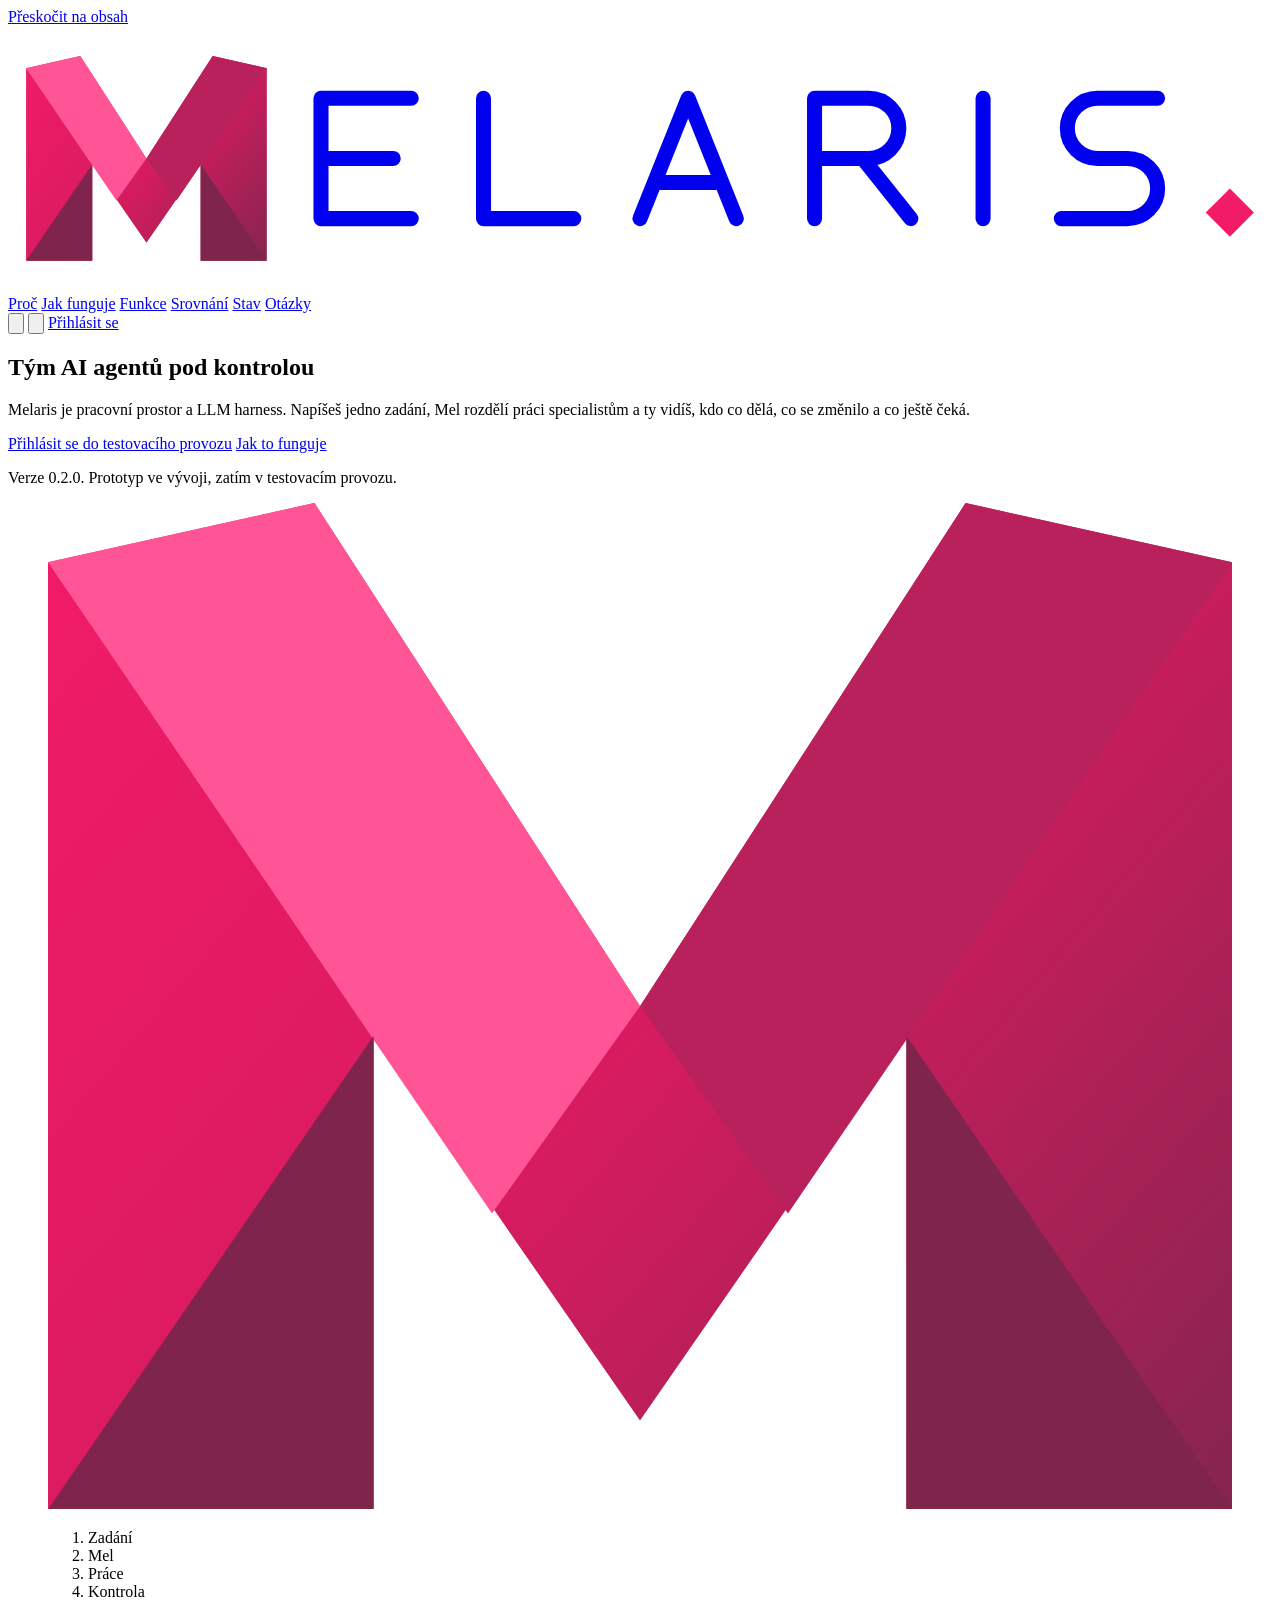
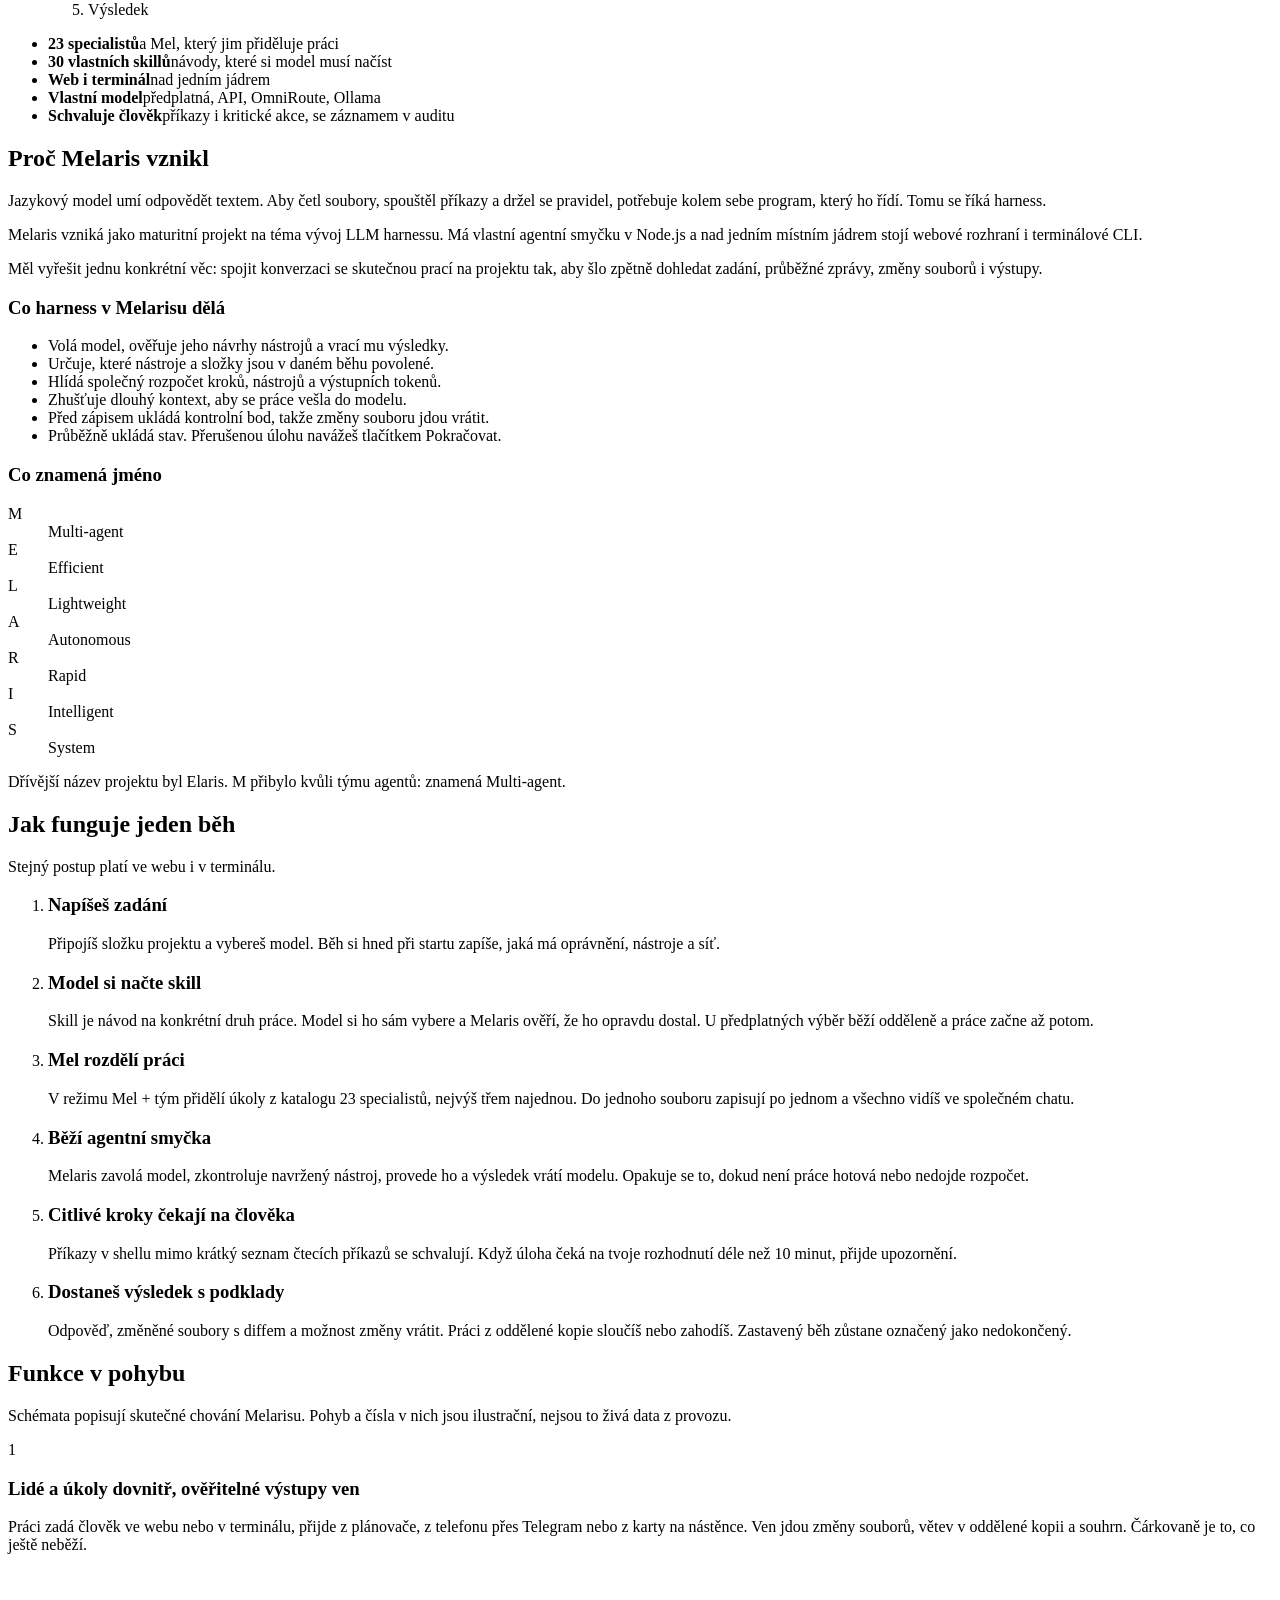
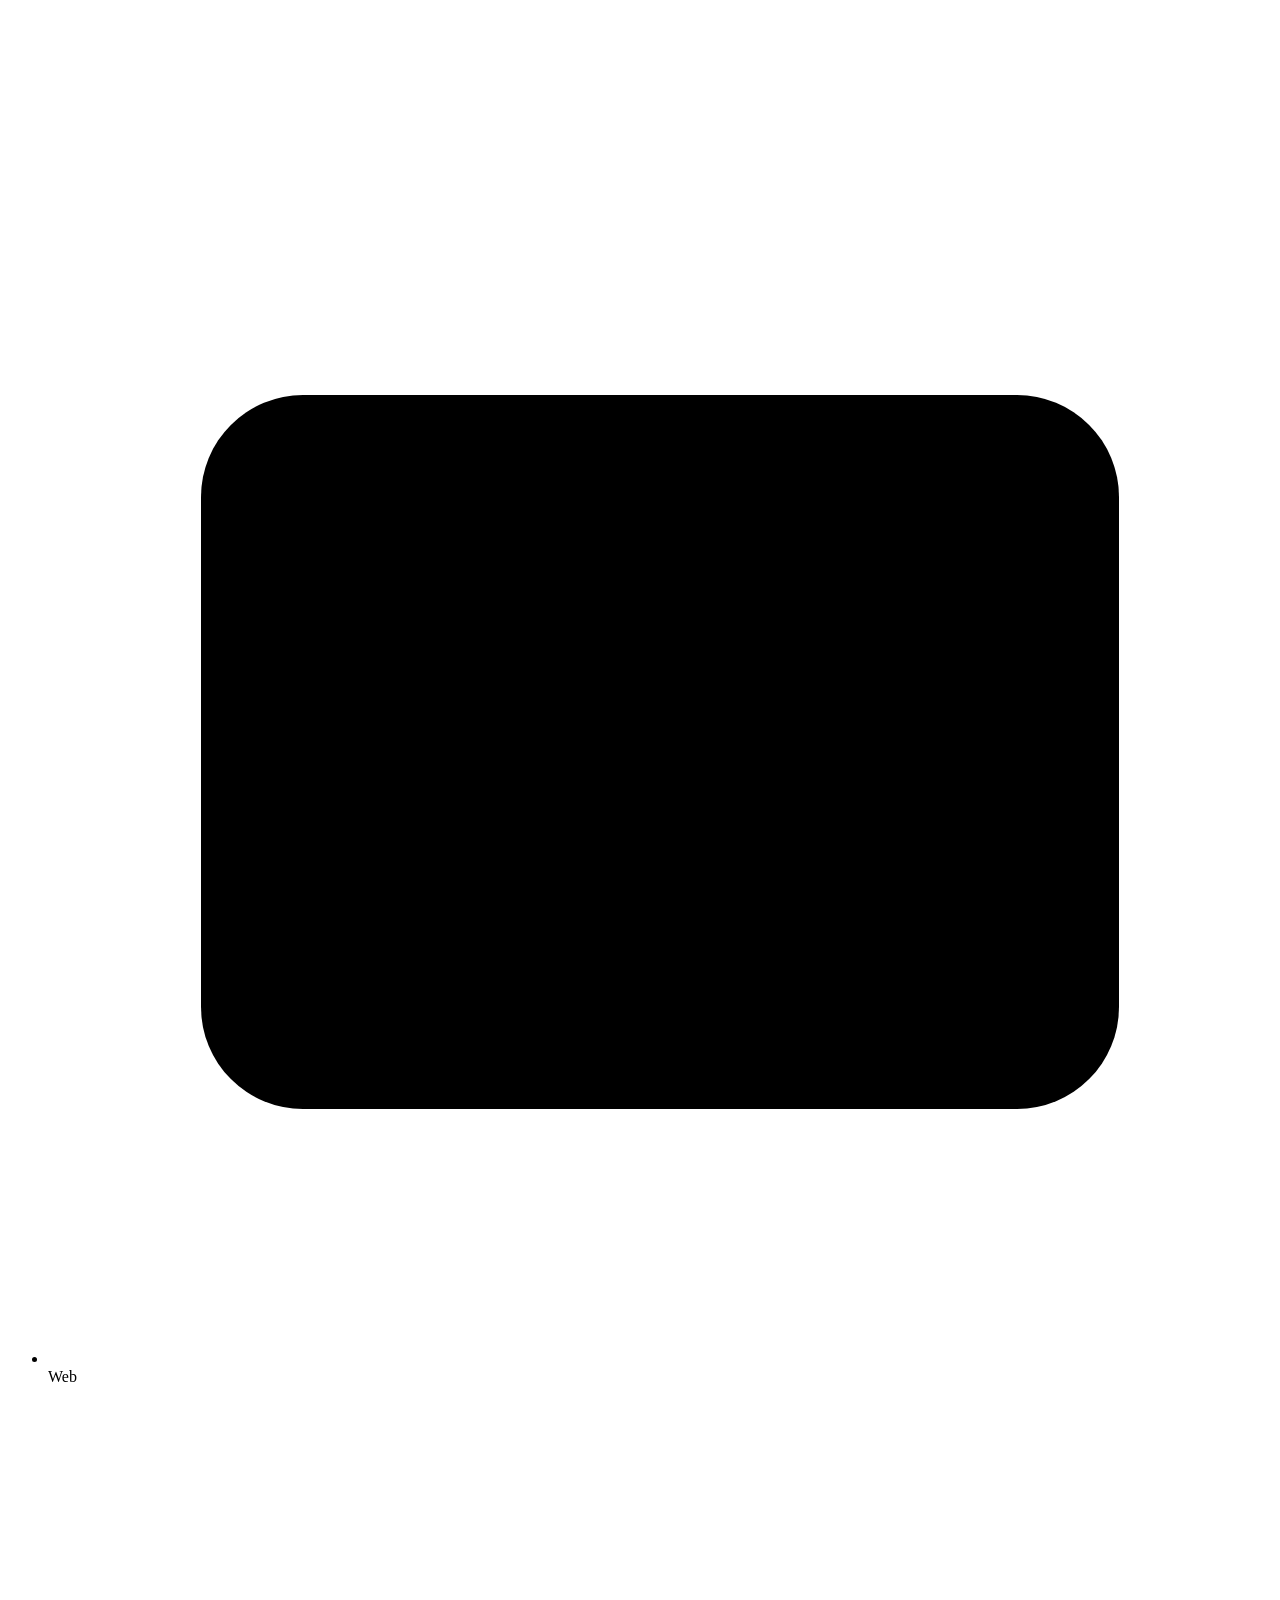
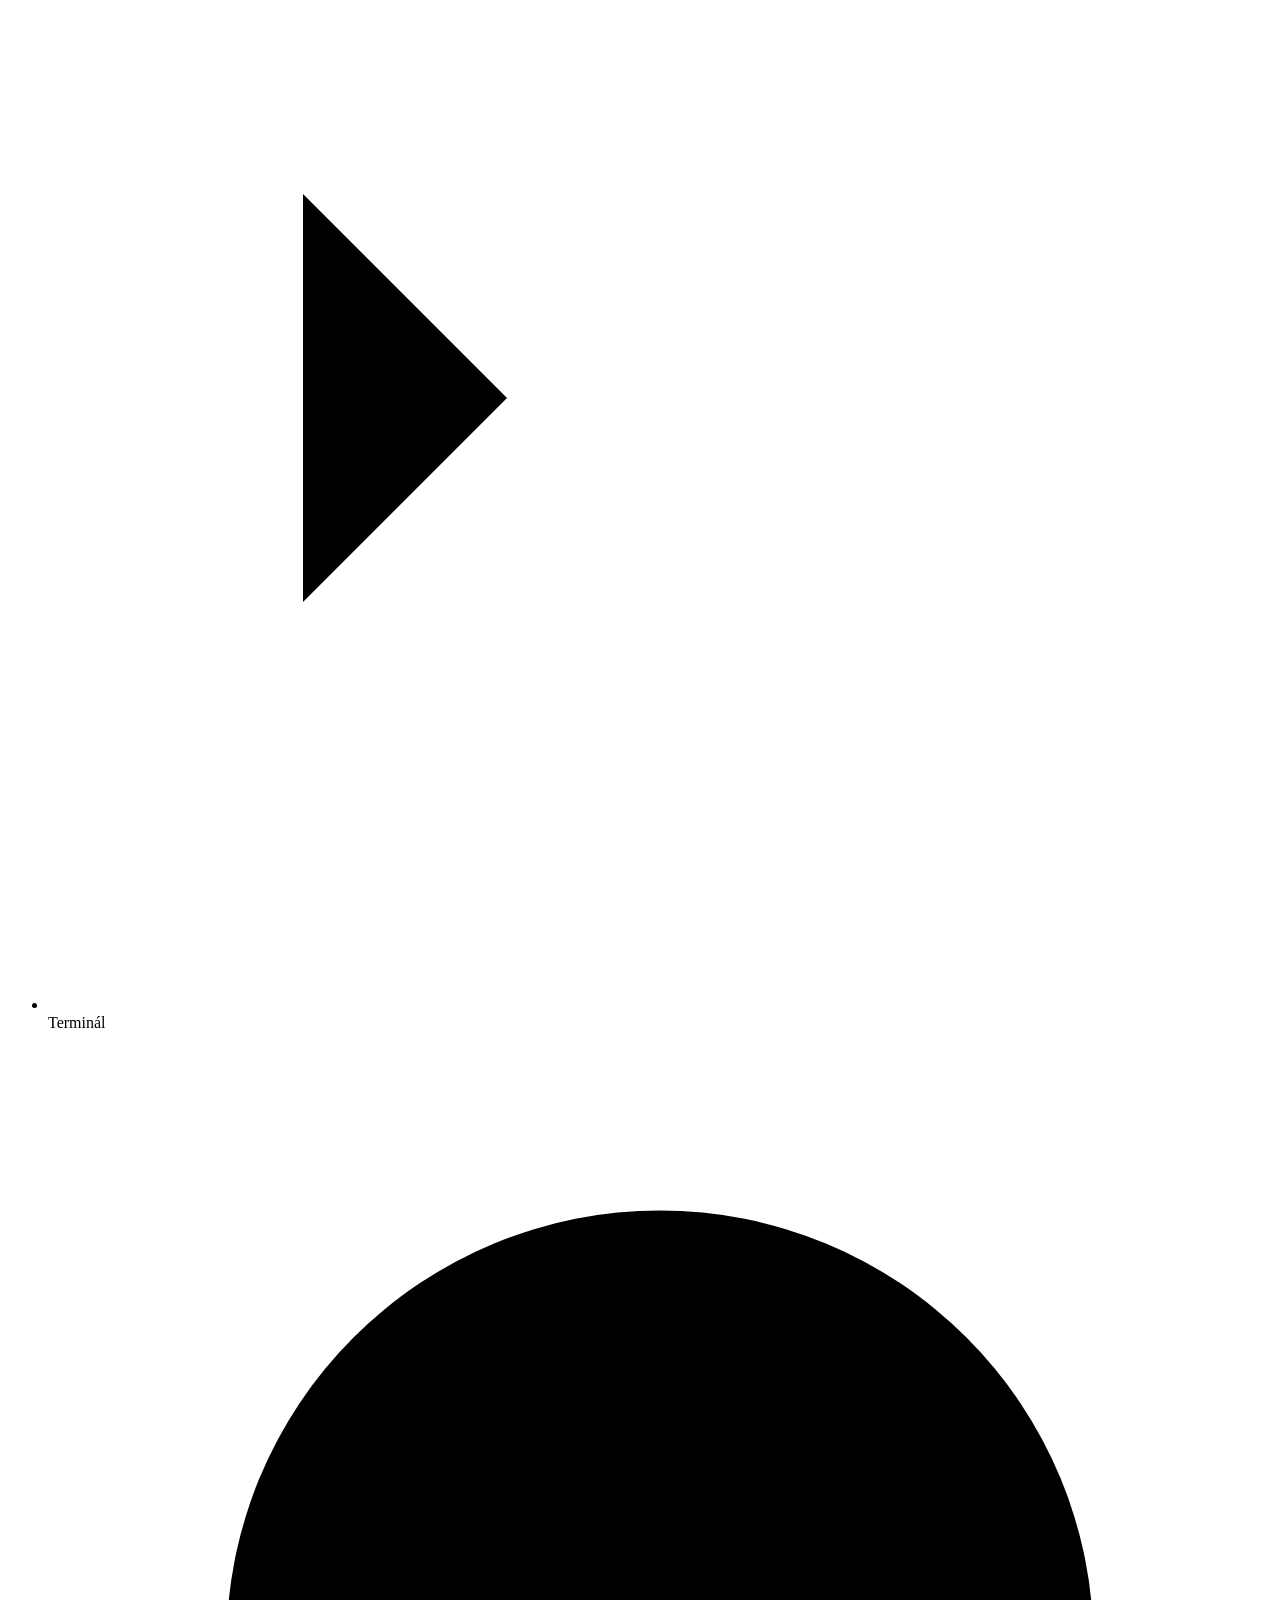
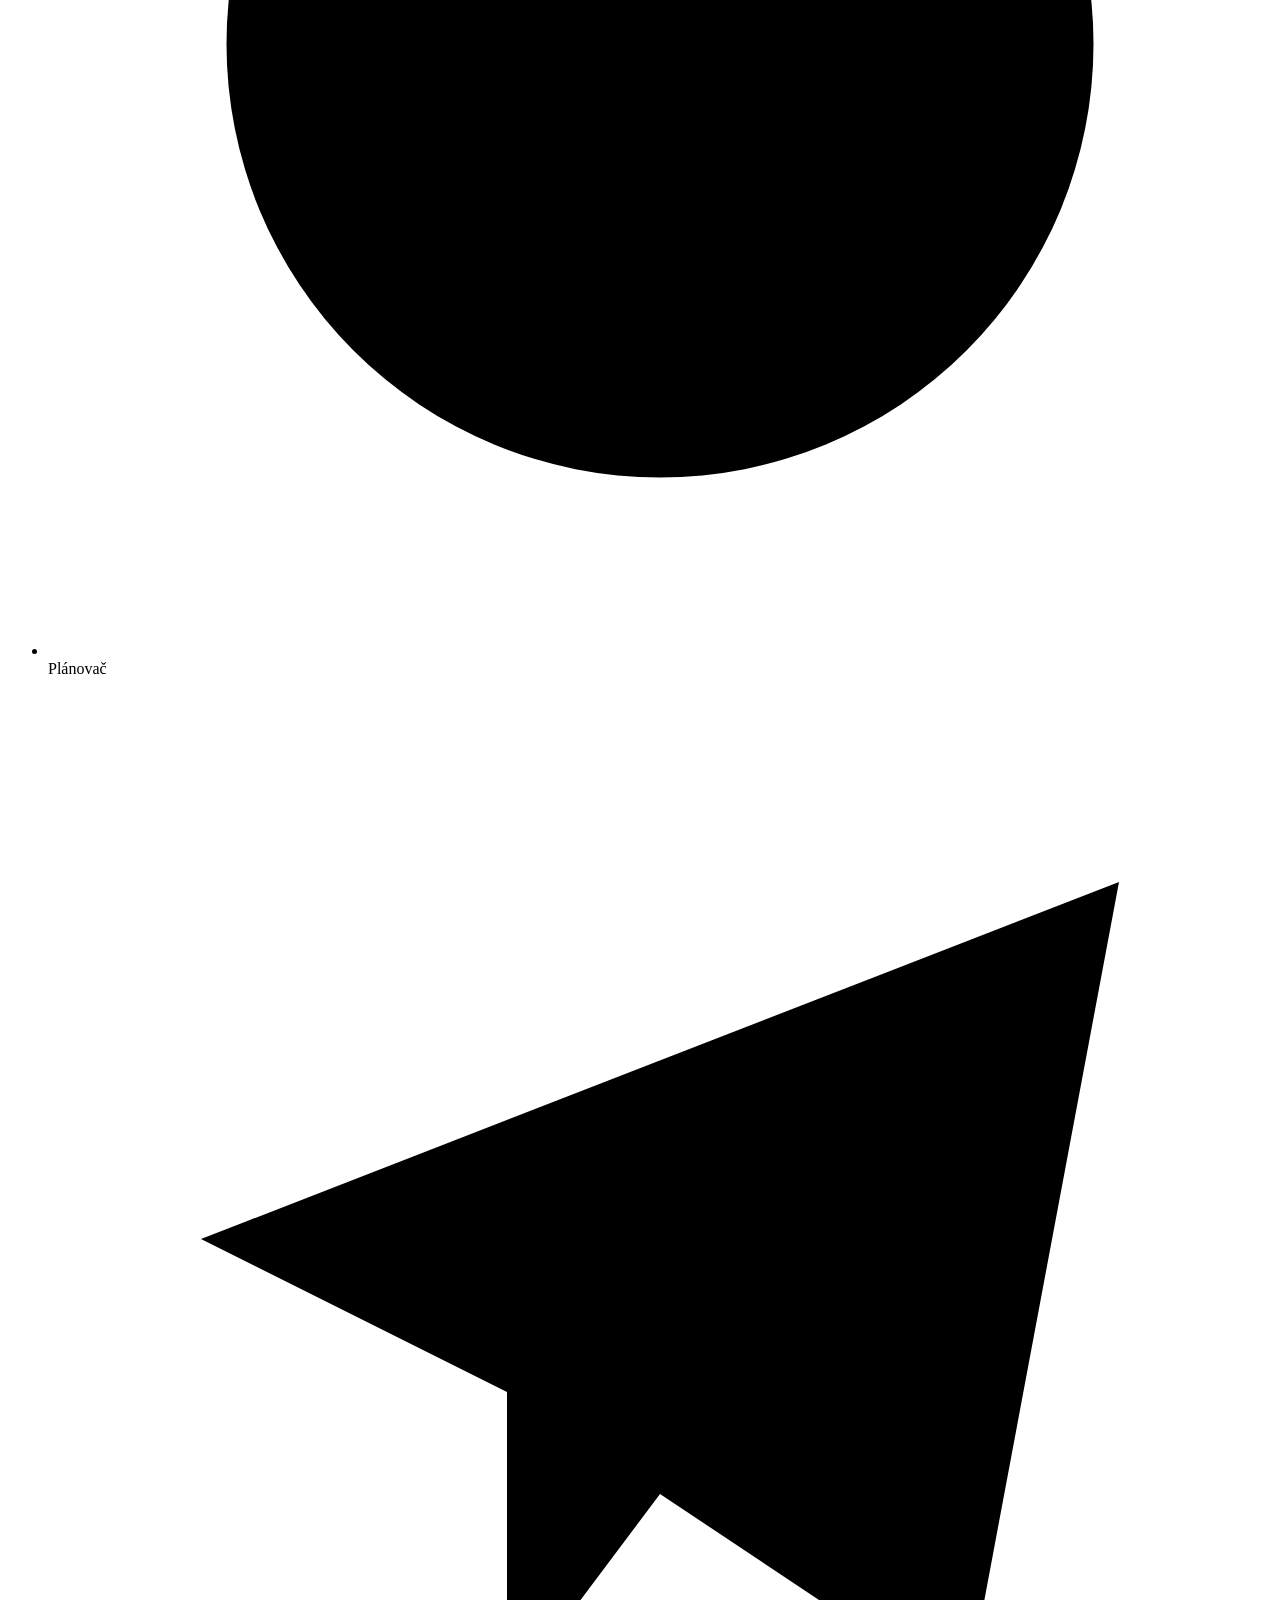
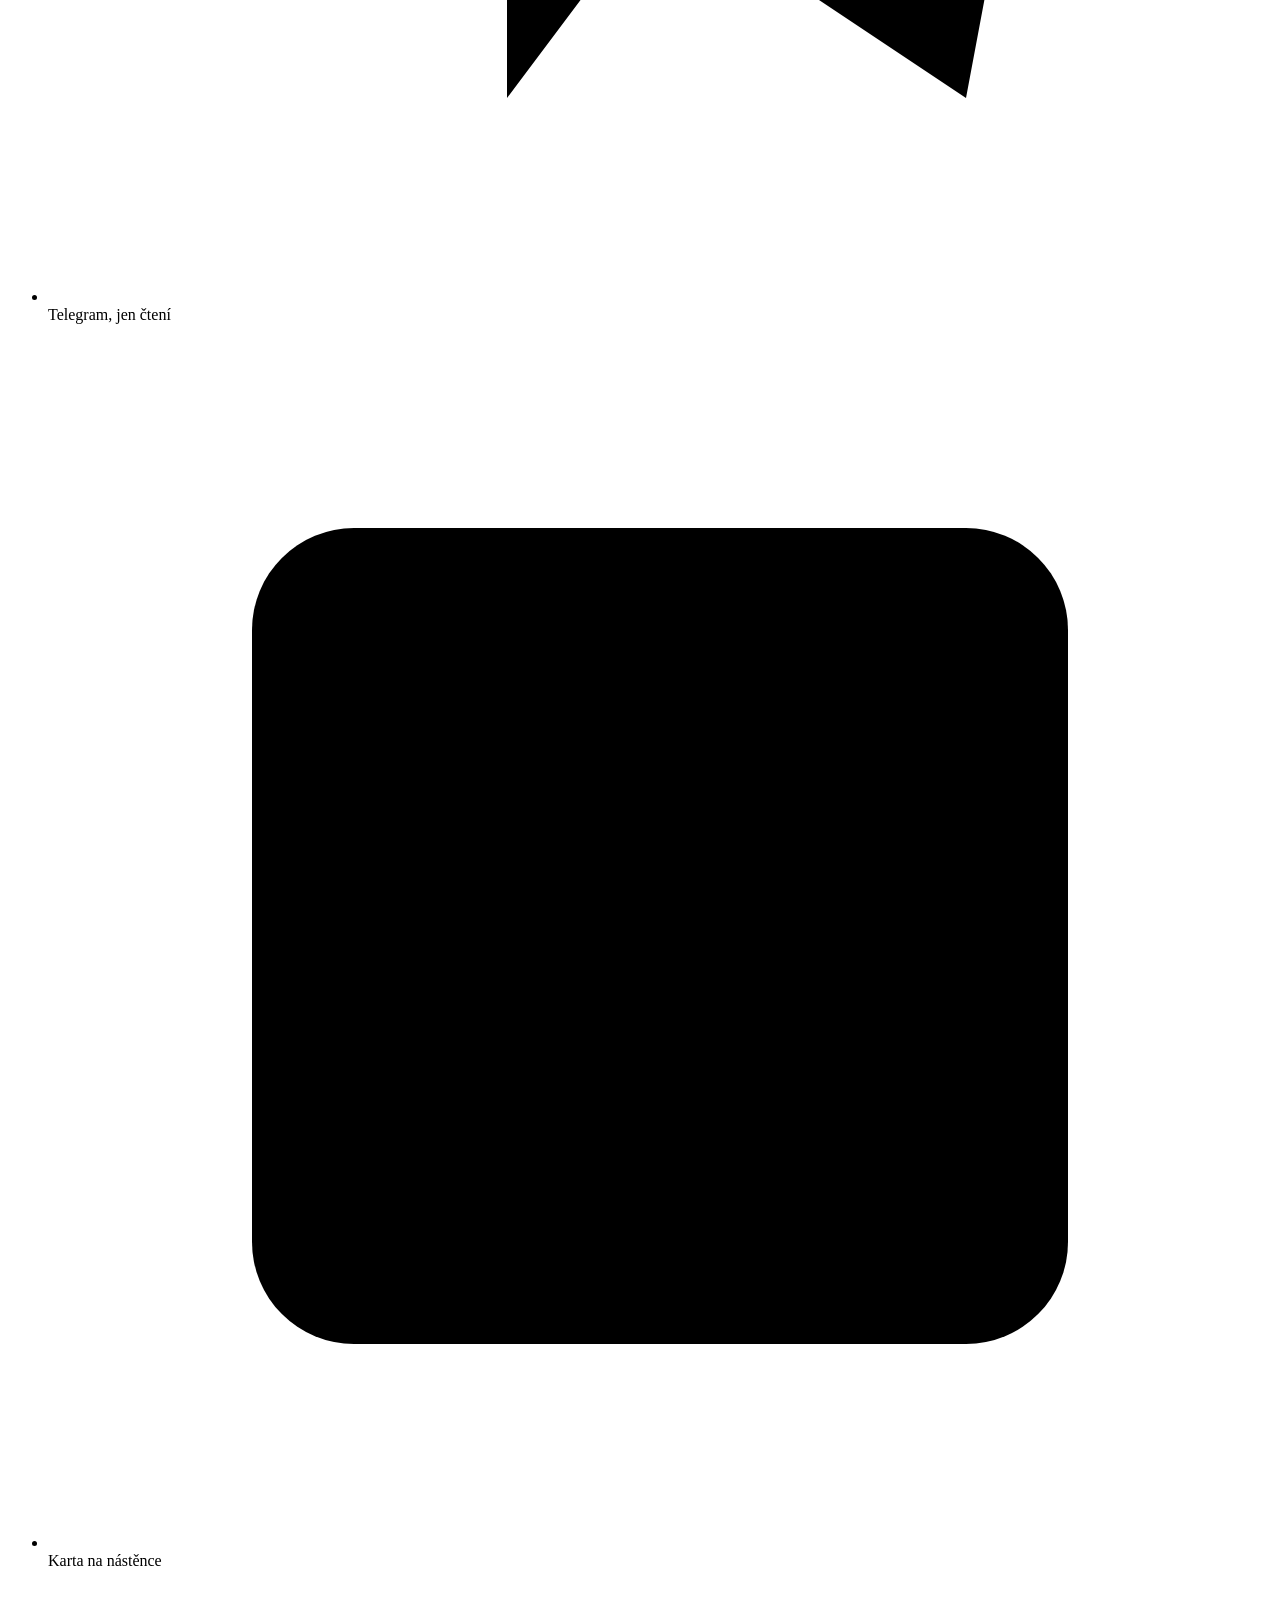
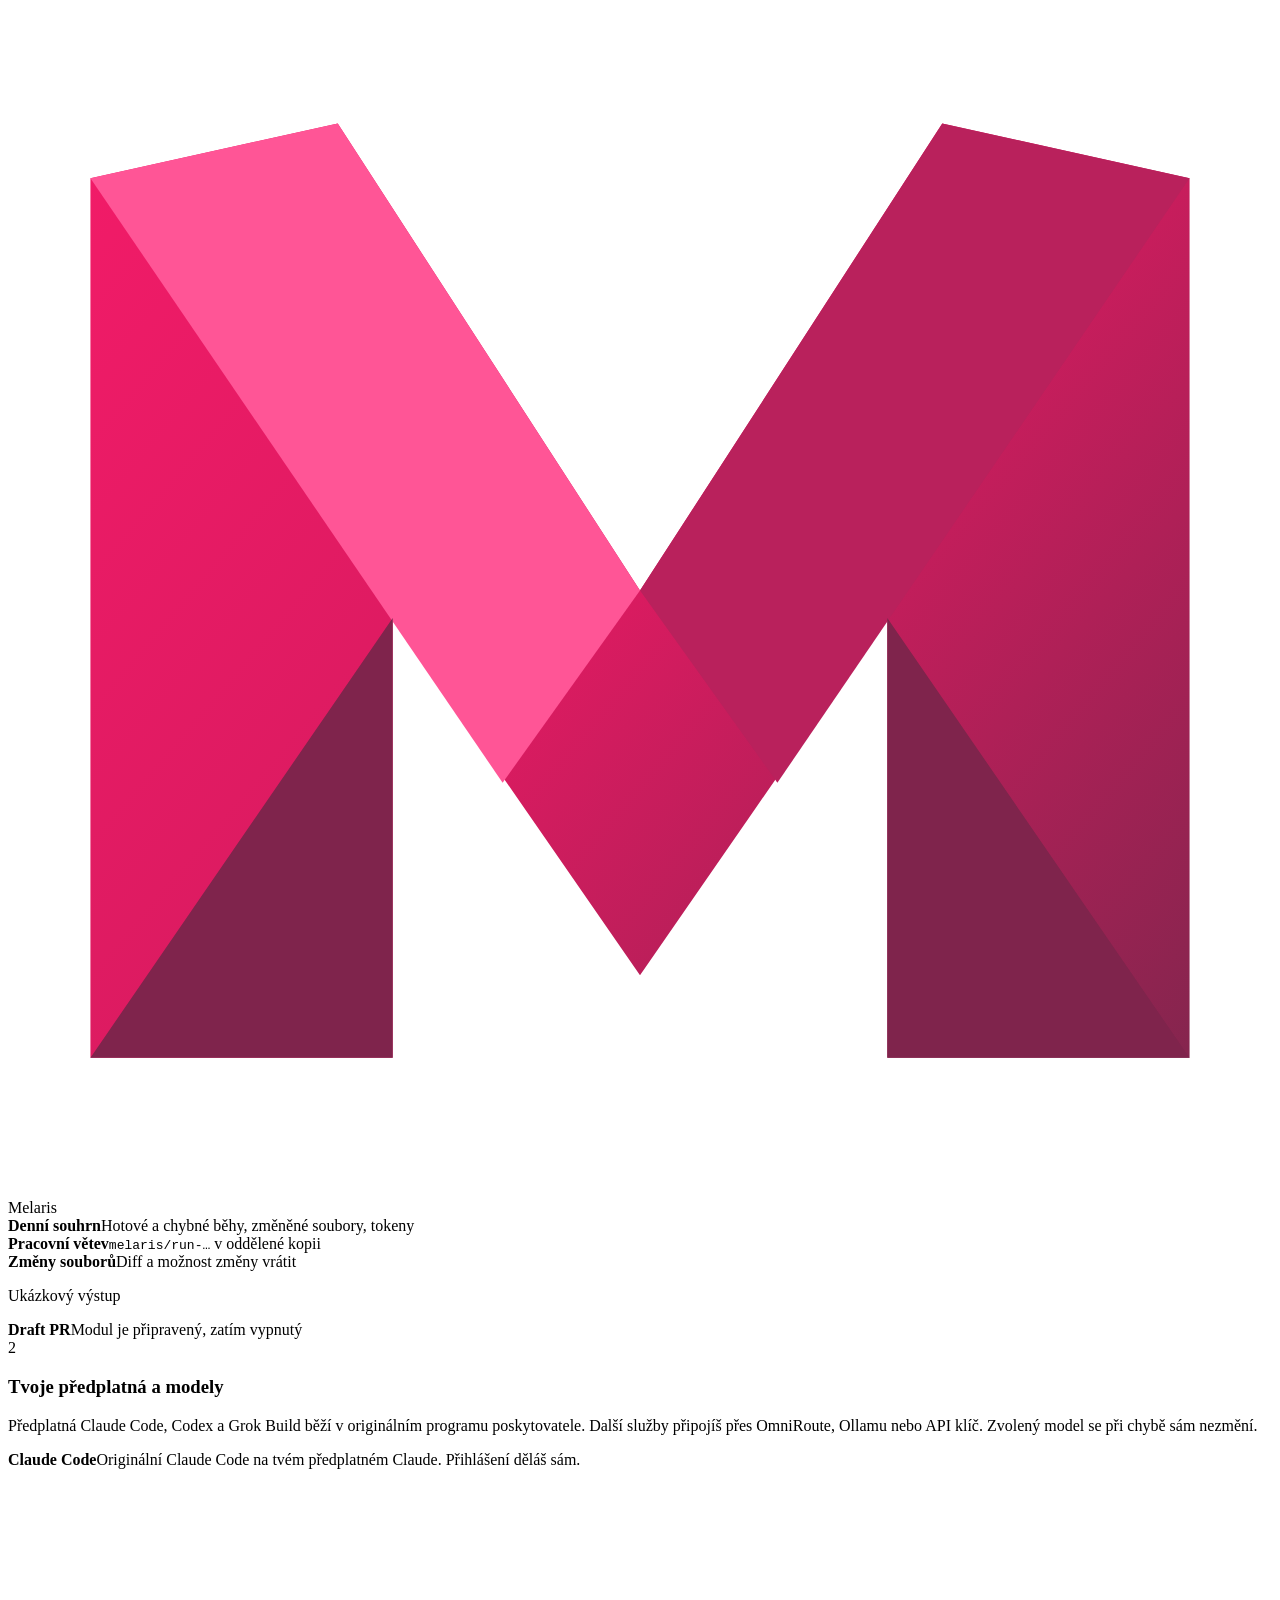
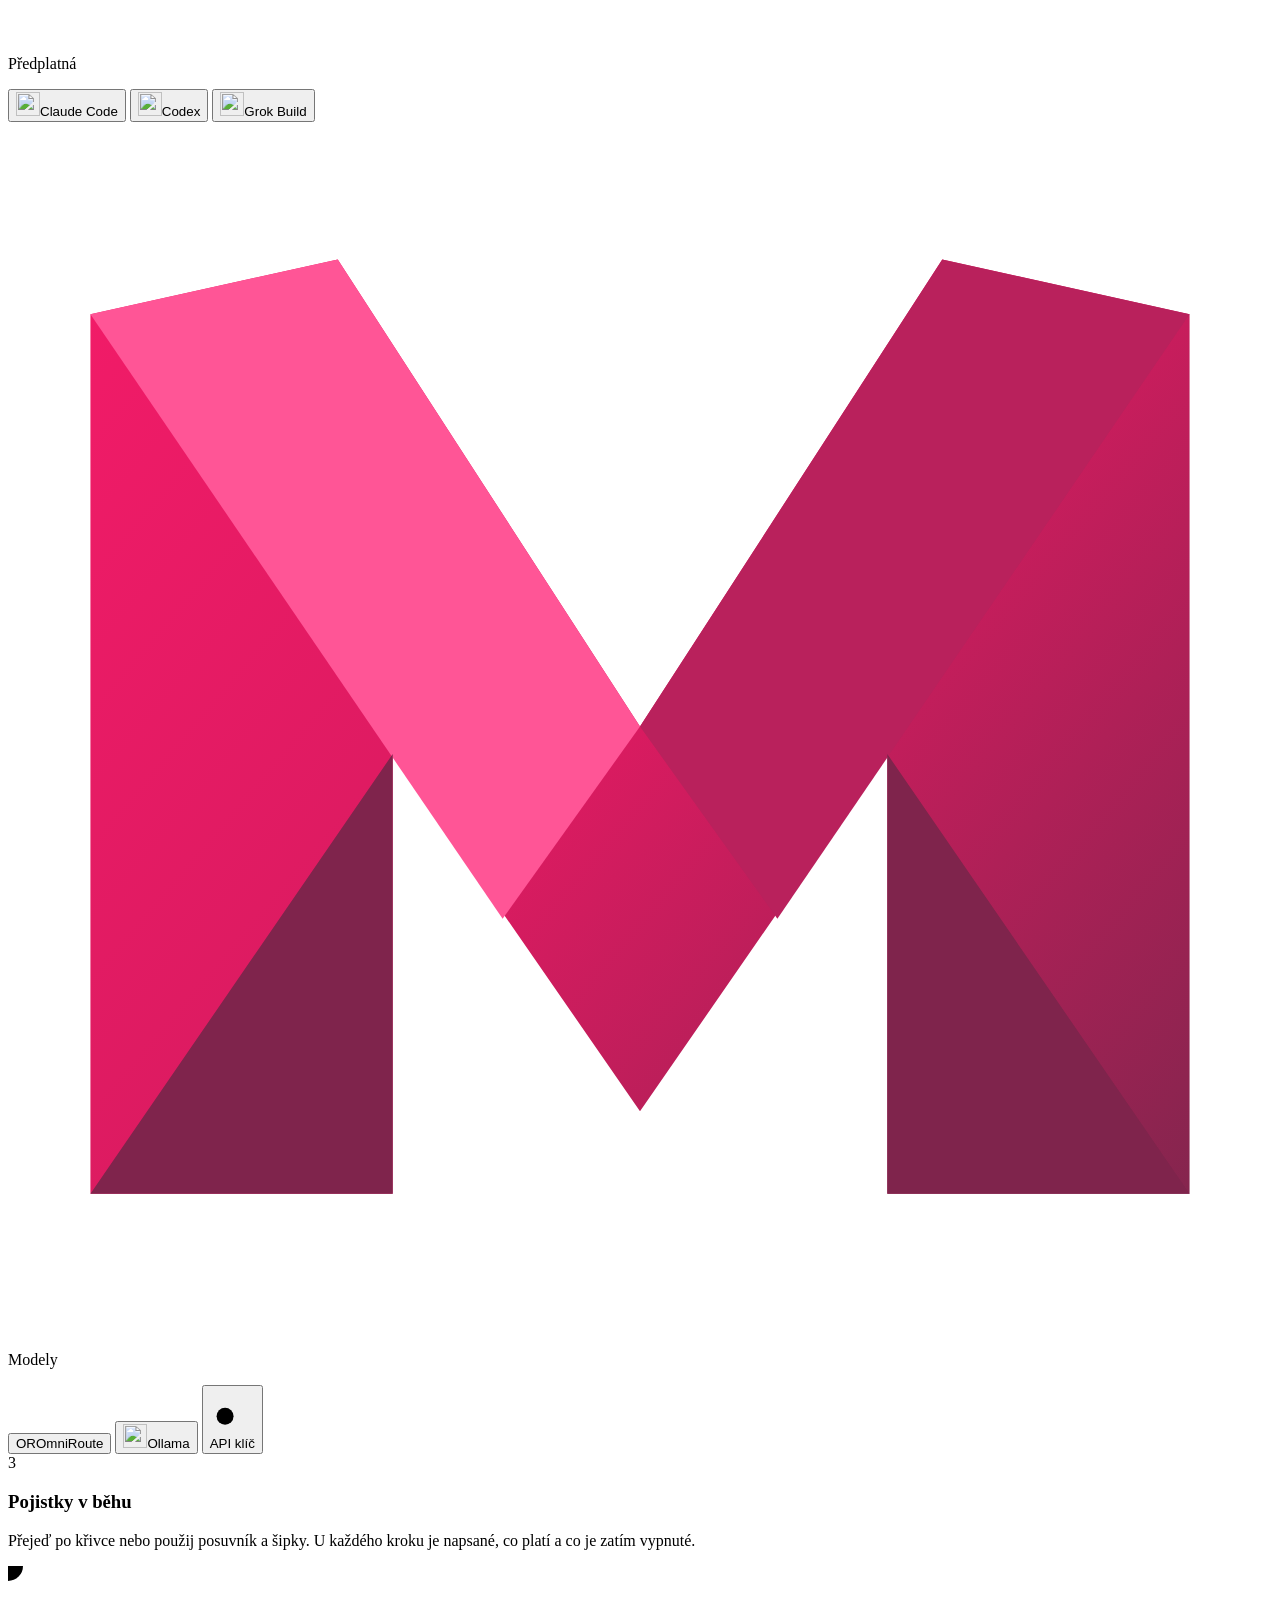
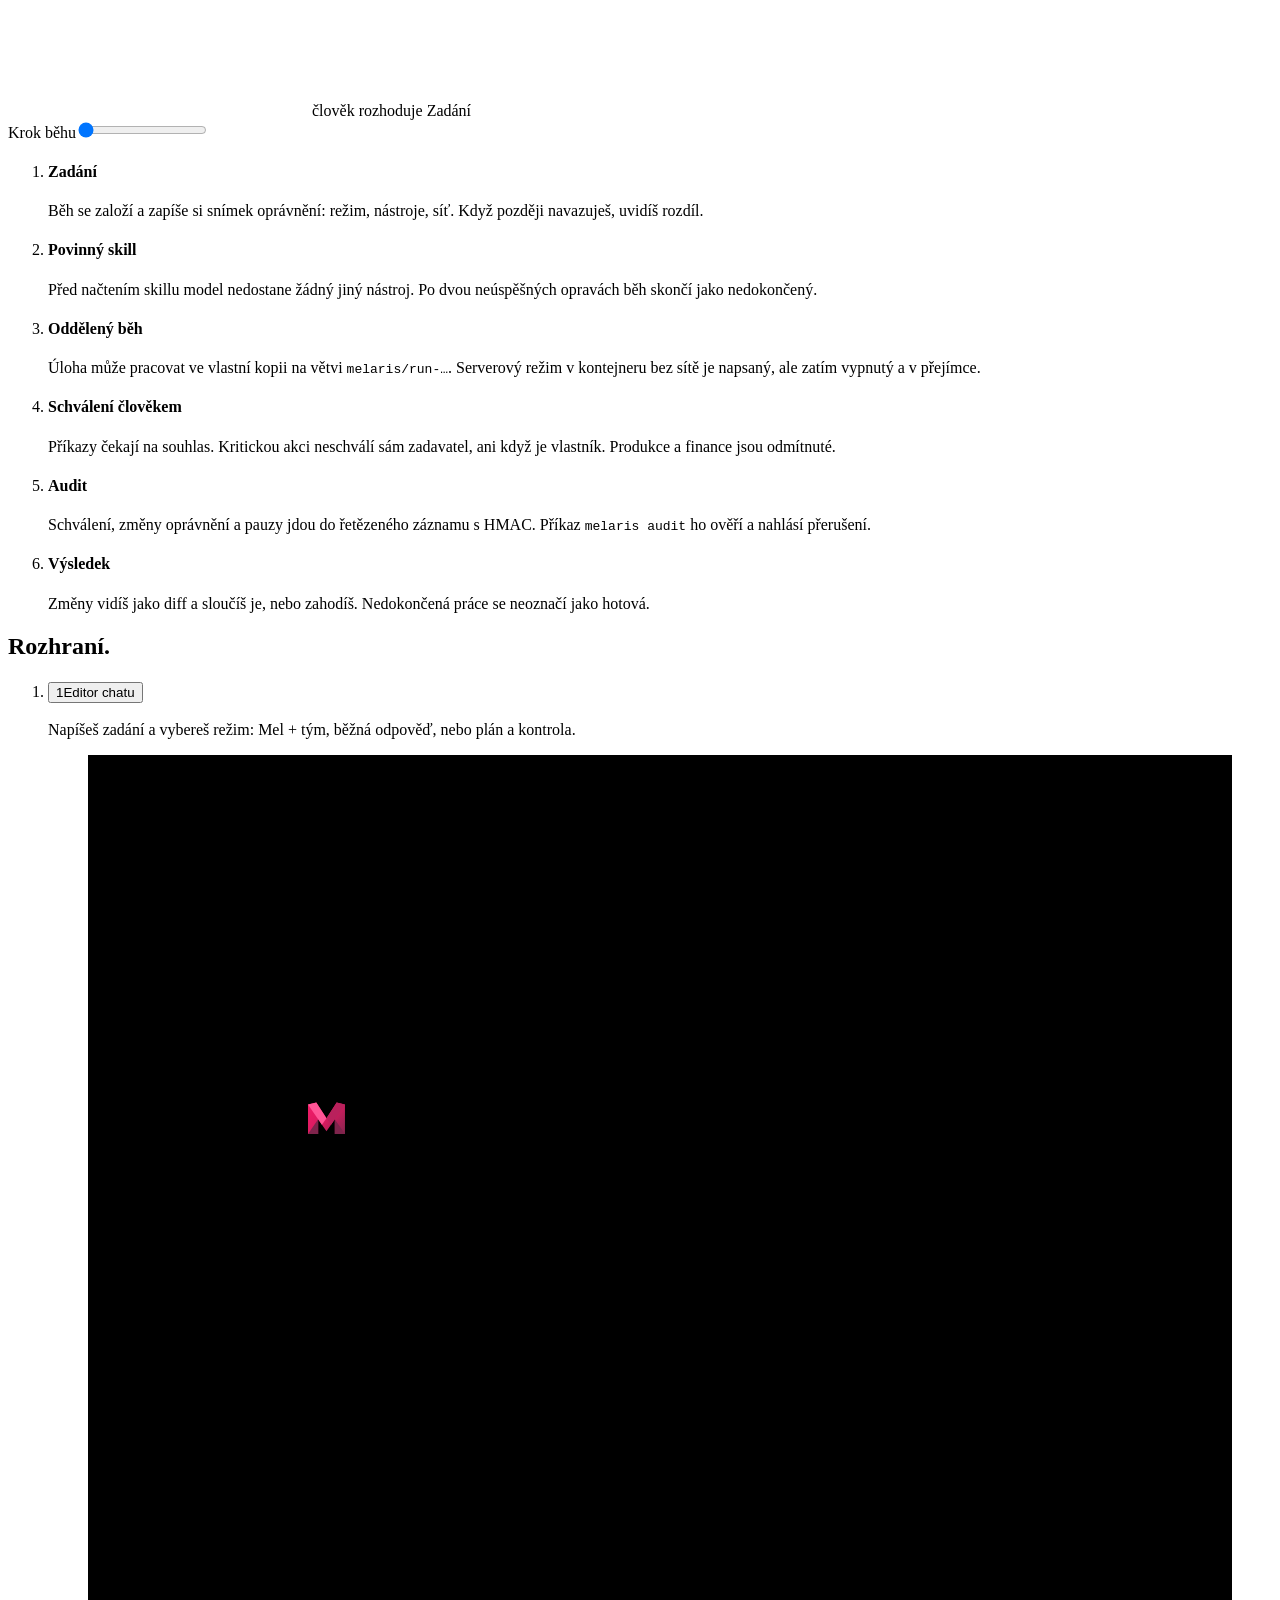
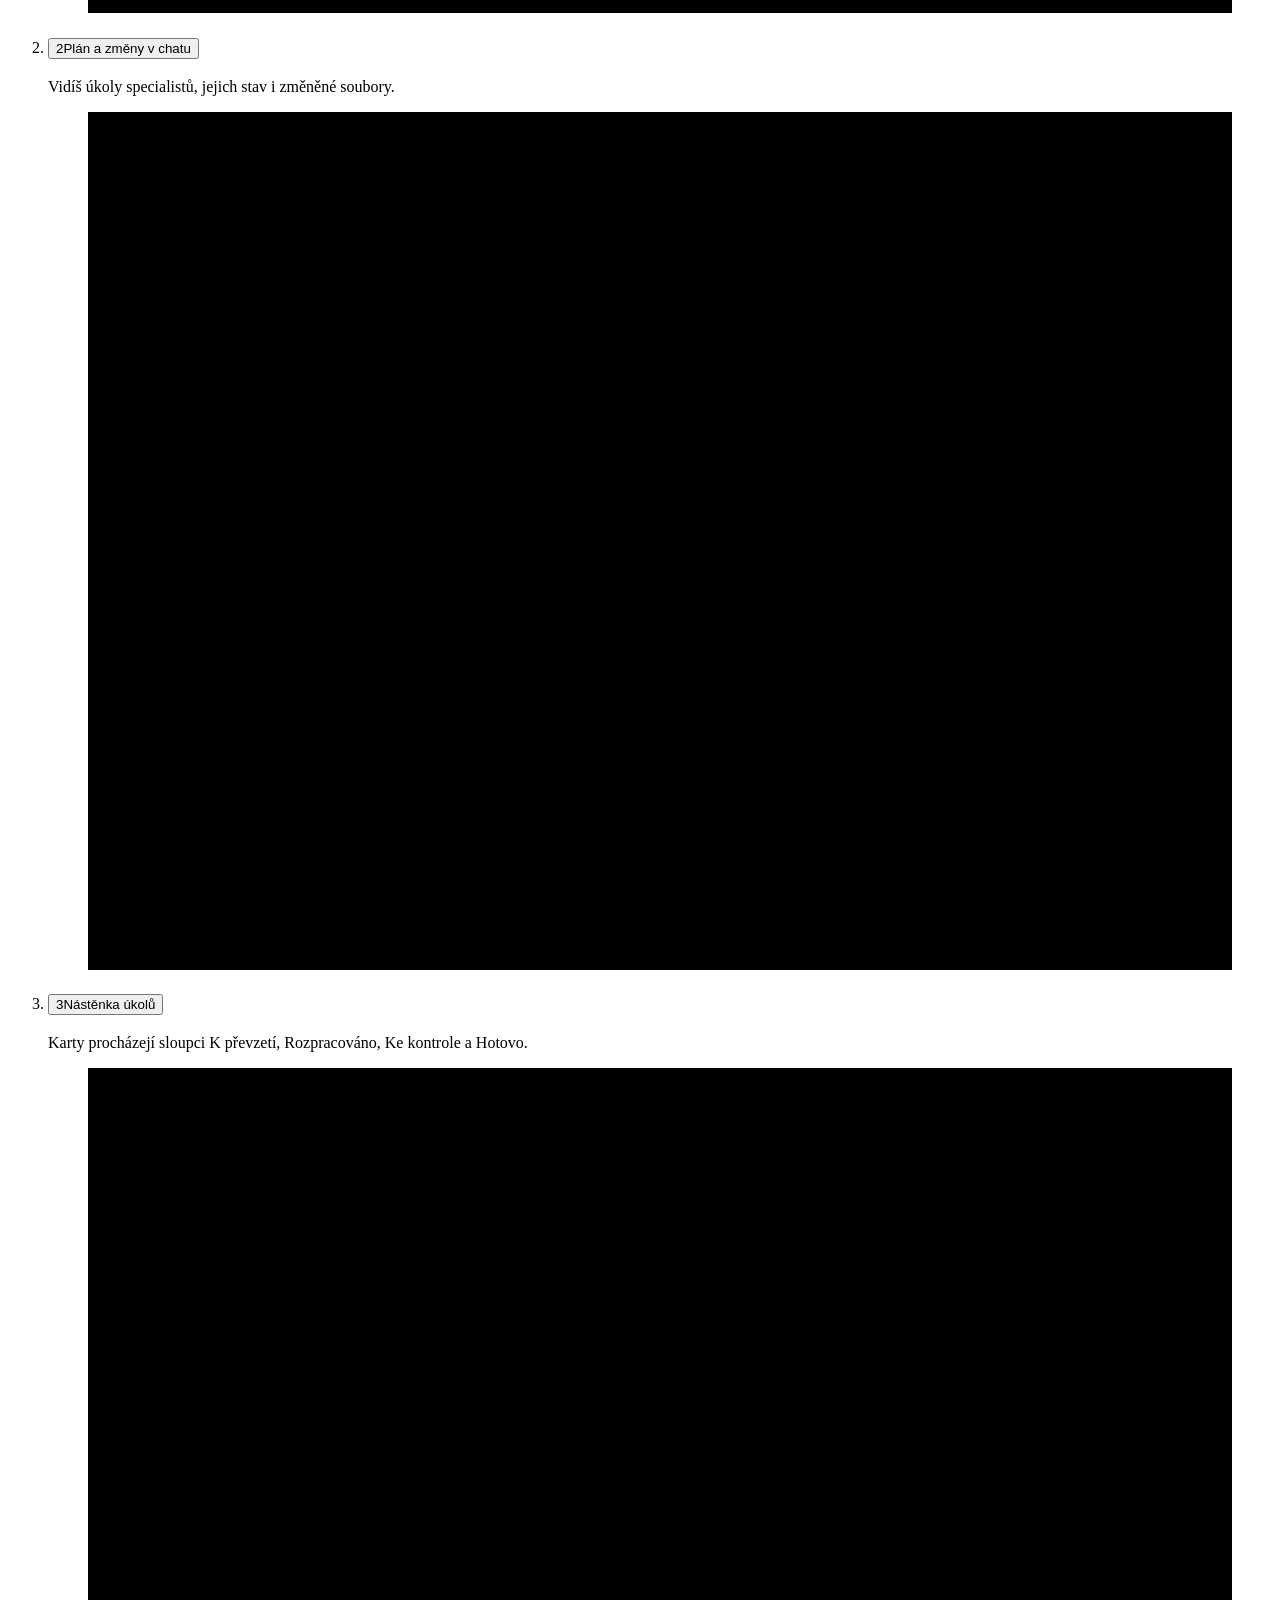
==== commit d328f431: "Náhled: funkce podle předlohy a vystředěné rozložení" ====
--- a/index.html
+++ b/index.html
@@ -171,15 +171,17 @@
 </section>
 
 <section class="features" id="funkce" aria-labelledby="funkce-title">
-  <div class="features-head rv">
-    <p class="tag">Živé schéma</p>
-    <h2 id="funkce-title">Funkce v pohybu</h2>
-    <p>Schémata popisují skutečné chování Melarisu. Pohyb a čísla v nich jsou ilustrační, nejsou to živá data z provozu.</p>
-  </div>
-
-  <div class="bento">
-    <article class="card card-wide rv" aria-labelledby="f1-title">
-      <span class="corner tl" aria-hidden="true"></span><span class="corner tr" aria-hidden="true"></span><span class="corner bl" aria-hidden="true"></span><span class="corner br" aria-hidden="true"></span>
+  <div class="features-head">
+    <h2 id="funkce-title" class="rv">Funkce v pohybu</h2>
+    <p class="rv">Schémata popisují skutečné chování Melarisu. Pohyb a čísla v nich jsou ilustrační, nejsou to živá data z provozu.</p>
+  </div>
+
+  <article class="chap chap-stack" aria-labelledby="f1-title">
+    <div class="chap-text rv">
+      <div class="chap-title"><span class="num" aria-hidden="true">1</span><h3 id="f1-title">Lidé a úkoly dovnitř, ověřitelné výstupy ven</h3></div>
+      <p>Práci zadá člověk ve webu nebo v terminálu, přijde z plánovače, z telefonu přes Telegram nebo z karty na nástěnce. Ven jdou změny souborů, větev v oddělené kopii a souhrn. Čárkovaně je to, co ještě neběží.</p>
+    </div>
+    <div class="panel rv">
       <div class="schema flow" id="flow" role="img" aria-label="Schéma: zadání z webu, terminálu, plánovače, Telegramu a nástěnky jdou do Melarisu. Z něj vycházejí změny souborů, pracovní větev a denní souhrn. Draft PR je zatím vypnutý.">
         <svg class="wires" aria-hidden="true" focusable="false"></svg>
         <ul class="flow-in">
@@ -203,12 +205,16 @@
           <div class="planned" data-planned><b>Draft PR</b><span>Modul je připravený, zatím vypnutý</span></div>
         </div>
       </div>
-      <h3 id="f1-title">Lidé a úkoly dovnitř, ověřitelné výstupy ven</h3>
-      <p>Práci zadá člověk ve webu nebo v terminálu, přijde z plánovače, z telefonu přes Telegram nebo z karty na nástěnce. Ven jdou změny souborů, větev v oddělené kopii a souhrn. Čárkovaně je to, co ještě neběží.</p>
-    </article>
-
-    <article class="card rv" aria-labelledby="f2-title">
-      <span class="corner tl" aria-hidden="true"></span><span class="corner tr" aria-hidden="true"></span><span class="corner bl" aria-hidden="true"></span><span class="corner br" aria-hidden="true"></span>
+    </div>
+  </article>
+
+  <article class="chap chap-split" aria-labelledby="f2-title">
+    <div class="chap-text rv">
+      <div class="chap-title"><span class="num" aria-hidden="true">2</span><h3 id="f2-title">Tvoje předplatná a modely</h3></div>
+      <p>Předplatná Claude Code, Codex a Grok Build běží v originálním programu poskytovatele. Další služby připojíš přes OmniRoute, Ollamu nebo API klíč. Zvolený model se při chybě sám nezmění.</p>
+      <p class="sync" id="hub-sync" aria-live="off"><b id="hub-name">Claude Code</b><span id="hub-detail">Originální Claude Code na tvém předplatném Claude. Přihlášení děláš sám.</span></p>
+    </div>
+    <div class="panel rv">
       <div class="schema hub" id="hub" role="group" aria-label="Připojení modelů">
         <svg class="wires" aria-hidden="true" focusable="false"></svg>
         <div class="hub-col">
@@ -229,23 +235,25 @@
           <button type="button" class="tile" data-detail="OpenAI, Anthropic, Perplexity, xAI, Mistral, DeepSeek, Gemini, OpenRouter nebo Groq."><svg class="key-ic" viewBox="0 0 24 24" aria-hidden="true"><circle cx="8" cy="15" r="4.5"/><path d="m11.5 11.5 8-8M16 7l3 3"/></svg><span>API klíč</span></button>
         </div>
       </div>
-      <p class="sync" id="hub-sync" aria-live="off"><span class="sync-line">připojení · <b id="hub-name">Claude Code</b></span><span id="hub-detail">Originální Claude Code na tvém předplatném Claude. Přihlášení děláš sám.</span></p>
-      <h3 id="f2-title">Tvoje předplatná a modely</h3>
-      <p>Předplatná Claude Code, Codex a Grok Build běží v originálním programu poskytovatele. Další služby připojíš přes OmniRoute, Ollamu nebo API klíč. Zvolený model se při chybě sám nezmění.</p>
-    </article>
-
-    <article class="card rv" aria-labelledby="f3-title">
-      <span class="corner tl" aria-hidden="true"></span><span class="corner tr" aria-hidden="true"></span><span class="corner bl" aria-hidden="true"></span><span class="corner br" aria-hidden="true"></span>
+    </div>
+  </article>
+
+  <article class="chap chap-stack" aria-labelledby="f3-title">
+    <div class="chap-text rv">
+      <div class="chap-title"><span class="num" aria-hidden="true">3</span><h3 id="f3-title">Pojistky v běhu</h3></div>
+      <p>Přejeď po křivce nebo použij posuvník a šipky. U každého kroku je napsané, co platí a co je zatím vypnuté.</p>
+    </div>
+    <div class="panel rv">
       <div class="schema gates" id="gates">
         <div class="gates-chart" data-chart>
-          <svg viewBox="0 0 600 260" aria-hidden="true" focusable="false">
-            <clipPath id="gate-clip"><rect data-clip x="0" y="0" width="40" height="260"/></clipPath>
-            <path class="grid" d="M24 66H576M24 130H576M24 194H576"/>
-            <path class="gate-human" d="M340 16V244"/>
+          <svg aria-hidden="true" focusable="false">
+            <clipPath id="gate-clip"><rect data-clip x="0" y="0" width="40" height="100%"/></clipPath>
+            <path class="gate-human" data-human/>
             <path class="area" data-area clip-path="url(#gate-clip)"/>
             <path class="curve" data-curve/>
             <path class="curve-on" data-curve-on/>
             <g data-marks></g>
+            <g data-labels></g>
             <circle class="head-ring" data-head-ring r="15"/>
             <circle class="head" data-head r="6"/>
           </svg>
@@ -259,98 +267,61 @@
           <li><h4>Oddělený běh</h4><p>Úloha může pracovat ve vlastní kopii na větvi <code>melaris/run-…</code>. Serverový režim v kontejneru bez sítě je napsaný, ale zatím vypnutý a v přejímce.</p></li>
           <li><h4>Schválení člověkem</h4><p>Příkazy čekají na souhlas. Kritickou akci neschválí sám zadavatel, ani když je vlastník. Produkce a finance jsou odmítnuté.</p></li>
           <li><h4>Audit</h4><p>Schválení, změny oprávnění a pauzy jdou do řetězeného záznamu s HMAC. Příkaz <code>melaris audit</code> ho ověří a nahlásí přerušení.</p></li>
-          <li><h4>Výsledek</h4><p>Změny vidíš jako diff a sloučíš je, nebo zahodíš. Nedokončená práce se neoznačí jako hotová.</p></li>
-        </ol>
+          <li><h4>Výsledek</h4><p>Změny vidíš jako diff a sloučíš je, nebo zahodíš. Nedokončená práce se neoznačí jako hotová.</p></li></ol>
       </div>
-      <h3 id="f3-title">Pojistky v běhu</h3>
-      <p>Přejeď po křivce nebo použij posuvník a šipky. U každého kroku je napsané, co platí a co je zatím vypnuté.</p>
-    </article>
-  </div>
+    </div>
+  </article>
 </section>
 
 
 <section class="ui" id="ukazky" aria-labelledby="ukazky-title">
   <div class="ui-panel" data-ui-panel>
-  <div class="sec-head rv">
-    <h2 id="ukazky-title">Jak rozhraní vypadá</h2>
-    <p>Zjednodušené kresby skutečných obrazovek. Popisky jsou z aplikace, obsah a grafy jsou ilustrační.</p>
-  </div>
+  <h2 id="ukazky-title" class="rv">Rozhraní.</h2>
   <ol class="ui-list">
     <li>
-      <div class="ui-item rv"><h3><button type="button" class="ui-btn" id="ui-b1" aria-controls="ui-f1"><span class="ui-n" aria-hidden="true">1</span><span>Editor chatu</span></button></h3><p>Napíšeš zadání a vybereš režim: Mel + tým, běžná odpověď, nebo plán a kontrola.</p></div>
-      <figure class="ui-fig" id="ui-f1"><svg viewBox="0 0 340 190" role="img" aria-label="Kresba editoru chatu s popiskem Tvoje zadání, třemi režimy práce a tlačítkem Odeslat.">
-      <rect class="u-bg" width="340" height="190"/><text class="u-m" x="16" y="26">Tvoje zadání</text>
-      <rect class="u-pn" x="16" y="36" width="308" height="62"/><text class="u-t" x="28" y="60">Oprav přihlašovací formulář</text><text class="u-m" x="28" y="80">a ověř ho v prohlížeči</text>
-      <rect class="u-on" x="16" y="108" width="84" height="26"/><text class="u-a" x="26" y="125">Mel + tým</text>
-      <rect class="u-pn" x="106" y="108" width="114" height="26"/><text class="u-t" x="114" y="125">Běžná odpověď</text>
-      <rect class="u-pn" x="226" y="108" width="98" height="26"/><text class="u-t" x="232" y="125">Plán a kontrola</text>
-      <text class="u-m" x="16" y="166">Projekt · Další volby</text><rect class="u-fx" x="248" y="146" width="76" height="30"/><text class="u-d" x="262" y="166">Odeslat</text>
-    </svg></figure>
+      <h3><button type="button" class="ui-btn rv rv-s" id="ui-b1" aria-controls="ui-f1"><span class="ui-n" aria-hidden="true">1</span><span class="ui-name">Editor chatu</span></button></h3>
+      <p class="ui-desc">Napíšeš zadání a vybereš režim: Mel + tým, běžná odpověď, nebo plán a kontrola.</p>
+      <figure class="ui-fig" id="ui-f1"><svg viewBox="0 0 520 390" role="img" aria-label="Kresba editoru chatu s popiskem Tvoje zadání, třemi režimy práce a tlačítkem Odeslat."><use href="#ui-chrome"/><use href="#ui-win"/><use href="#ui-rail"/><circle class="u-rail-on" cx="68" cy="96" r="14"/><use href="#ui-rail-icons"/><text class="u-m u-s" x="100" y="66">Chat</text><text class="u-h" x="100" y="96">Oprava přihlášení</text><text class="u-a u-s" x="506" y="96" text-anchor="end">Probíhá</text><rect class="u-me" x="258" y="106" width="250" height="44" rx="10"/><text class="u-t" x="270" y="124">Oprav přihlašovací formulář</text><text class="u-t" x="270" y="140">a ověř ho v prohlížeči</text><use href="#m-mark" transform="translate(100 158) scale(.42) translate(-3 -5)"/><text class="u-t u-b" x="124" y="170">Mel</text><text class="u-t" x="124" y="187">Iris navrhne formulář, Kern upraví kód.</text><circle class="u-av" cx="109" cy="206" r="8"/><text class="u-t u-b" x="124" y="203">Kern</text><text class="u-t" x="124" y="219">Upravuji soubor prihlaseni.html.</text><text class="u-m" x="124" y="235">Do jednoho souboru zapisují po jednom.</text><rect class="u-pn" x="100" y="248" width="408" height="112" rx="10"/><text class="u-m u-s" x="114" y="268">Tvoje zadání</text><text class="u-t" x="114" y="288">Přidej i hlášku o špatném kódu</text><rect class="u-fx" x="306" y="277" width="2" height="15"/><rect class="u-on" x="114" y="300" width="76" height="24" rx="12"/><text class="u-a u-s" x="125" y="316">Mel + tým</text><rect class="u-pn" x="196" y="300" width="108" height="24" rx="12"/><text class="u-t u-s" x="207" y="316">Běžná odpověď</text><rect class="u-pn" x="310" y="300" width="104" height="24" rx="12"/><text class="u-t u-s" x="321" y="316">Plán a kontrola</text><text class="u-m u-s" x="114" y="348">Projekt · Další volby</text><rect class="u-fx" x="434" y="328" width="62" height="26" rx="8"/><text class="u-d" x="443" y="345">Odeslat</text><use href="#ui-fade"/></svg></figure>
     </li>
     <li>
-      <div class="ui-item rv"><h3><button type="button" class="ui-btn" id="ui-b2" aria-controls="ui-f2"><span class="ui-n" aria-hidden="true">2</span><span>Plán a změny v chatu</span></button></h3><p>Vidíš úkoly specialistů, jejich stav i změněné soubory.</p></div>
-      <figure class="ui-fig" id="ui-f2"><svg viewBox="0 0 340 190" role="img" aria-label="Kresba plánu agenta: tři úkoly specialistů se stavy Hotovo, Probíhá a Čeká a řádek se změněným souborem.">
-      <rect class="u-bg" width="340" height="190"/><text class="u-t" x="16" y="26">Plán agenta</text>
-      <g><path class="u-fxp" d="m22 42 6 6-6 6-6-6z"/><text class="u-t" x="38" y="53">Iris: návrh formuláře</text><text class="u-m" x="276" y="53">Hotovo</text></g>
-      <g><path class="u-fxp" d="m22 72 6 6-6 6-6-6z"/><text class="u-t" x="38" y="83">Kern: úprava kódu</text><text class="u-a" x="270" y="83">Probíhá</text></g>
-      <g><path class="u-lnp" d="m22 102 6 6-6 6-6-6z"/><text class="u-m" x="38" y="113">Kontrola v prohlížeči</text><text class="u-m" x="290" y="113">Čeká</text></g>
-      <rect class="u-pn" x="16" y="128" width="308" height="48"/><text class="u-m" x="28" y="147">Změněný soubor</text><text class="u-a" x="28" y="166">+ řádek</text><text class="u-m" x="86" y="166">− řádek</text>
-    </svg></figure>
+      <h3><button type="button" class="ui-btn rv rv-s" id="ui-b2" aria-controls="ui-f2"><span class="ui-n" aria-hidden="true">2</span><span class="ui-name">Plán a změny v chatu</span></button></h3>
+      <p class="ui-desc">Vidíš úkoly specialistů, jejich stav i změněné soubory.</p>
+      <figure class="ui-fig" id="ui-f2"><svg viewBox="0 0 520 390" role="img" aria-label="Kresba plánu agenta: úkoly specialistů se stavy Hotovo, Probíhá a Čeká a změněný soubor s diffem."><use href="#ui-chrome"/><use href="#ui-win"/><use href="#ui-rail"/><circle class="u-rail-on" cx="68" cy="96" r="14"/><use href="#ui-rail-icons"/><text class="u-m u-s" x="100" y="66">Chat</text><text class="u-h" x="100" y="96">Plán agenta</text><circle class="u-fx" cx="108" cy="114" r="5"/><text class="u-t" x="122" y="118">Iris: návrh formuláře</text><text class="u-m" x="506" y="118" text-anchor="end">Hotovo</text><circle class="u-fx" cx="108" cy="136" r="5"/><text class="u-t" x="122" y="140">Kern: úprava kódu</text><text class="u-a" x="506" y="140" text-anchor="end">Probíhá</text><circle class="u-lnp" cx="108" cy="158" r="5"/><text class="u-m" x="122" y="162">Kontrola v prohlížeči</text><text class="u-m" x="506" y="162" text-anchor="end">Čeká</text><circle class="u-lnp" cx="108" cy="180" r="5"/><text class="u-m" x="122" y="184">Souhrn změn</text><text class="u-m" x="506" y="184" text-anchor="end">Čeká</text><rect class="u-pn" x="100" y="198" width="408" height="146" rx="10"/><text class="u-m u-s" x="114" y="218">Změněný soubor</text><text class="u-t u-s" x="218" y="218">prihlaseni.html</text><text class="u-a u-s" x="460" y="218">+3 −1</text><rect class="u-del" x="101" y="228" width="406" height="20"/><rect class="u-add" x="101" y="248" width="406" height="60"/><text class="u-c u-m" x="114" y="242">− &lt;button disabled&gt;Přihlásit&lt;/button&gt;</text><text class="u-c" x="114" y="262">+ &lt;label for="kod"&gt;Kód z e-mailu&lt;/label&gt;</text><text class="u-c" x="114" y="280">+ &lt;input id="kod" autocomplete="one-time-code"&gt;</text><text class="u-c" x="114" y="298">+ &lt;button type="submit"&gt;Přihlásit&lt;/button&gt;</text><rect class="u-pn" x="114" y="314" width="96" height="24" rx="8"/><text class="u-t u-s" x="125" y="330">Vrátit změny</text><use href="#ui-fade"/></svg></figure>
     </li>
     <li>
-      <div class="ui-item rv"><h3><button type="button" class="ui-btn" id="ui-b3" aria-controls="ui-f3"><span class="ui-n" aria-hidden="true">3</span><span>Nástěnka úkolů</span></button></h3><p>Karty procházejí sloupci K převzetí, Rozpracováno, Ke kontrole a Hotovo.</p></div>
-      <figure class="ui-fig" id="ui-f3"><svg viewBox="0 0 340 190" role="img" aria-label="Kresba nástěnky se sloupci K převzetí, Rozpracováno, Ke kontrole a Hotovo.">
-      <rect class="u-bg" width="340" height="190"/>
-      <text class="u-m" x="12" y="24">K převzetí</text><text class="u-m" x="84" y="24">Rozpracováno</text><text class="u-m" x="186" y="24">Ke kontrole</text><text class="u-m" x="276" y="24">Hotovo</text>
-      <rect class="u-pn" x="12" y="34" width="64" height="44"/><rect class="u-pn" x="12" y="84" width="64" height="44"/><rect class="u-pn" x="12" y="134" width="64" height="44"/>
-      <rect class="u-on" x="84" y="34" width="94" height="44"/><rect class="u-pn" x="84" y="84" width="94" height="44"/>
-      <rect class="u-pn" x="186" y="34" width="82" height="44"/>
-      <rect class="u-pn" x="276" y="34" width="52" height="44"/><rect class="u-pn" x="276" y="84" width="52" height="44"/>
-      <text class="u-t" x="94" y="60">Tvoje karta</text>
-    </svg></figure>
+      <h3><button type="button" class="ui-btn rv rv-s" id="ui-b3" aria-controls="ui-f3"><span class="ui-n" aria-hidden="true">3</span><span class="ui-name">Nástěnka úkolů</span></button></h3>
+      <p class="ui-desc">Karty procházejí sloupci K převzetí, Rozpracováno, Ke kontrole a Hotovo.</p>
+      <figure class="ui-fig" id="ui-f3"><svg viewBox="0 0 520 390" role="img" aria-label="Kresba nástěnky se sloupci K převzetí, Rozpracováno, Ke kontrole a Hotovo."><use href="#ui-chrome"/><use href="#ui-win"/><use href="#ui-rail"/><circle class="u-rail-on" cx="68" cy="168" r="14"/><use href="#ui-rail-icons"/><text class="u-m u-s" x="100" y="66">Nástěnka</text><text class="u-t u-s u-b" x="100" y="96">K převzetí</text><text class="u-m u-s" x="204" y="96" text-anchor="end">3</text><rect class="u-pn" x="100" y="106" width="104" height="62" rx="8"/><text class="u-t u-s" x="109" y="124">Šablona</text><text class="u-t u-s" x="109" y="139">e-mailu</text><text class="u-m u-xs" x="109" y="158">Volná</text><rect class="u-pn" x="100" y="174" width="104" height="46" rx="8"/><text class="u-t u-s" x="109" y="192">Text nápovědy</text><text class="u-m u-xs" x="109" y="211">Volná</text><rect class="u-pn" x="100" y="226" width="104" height="62" rx="8"/><text class="u-t u-s" x="109" y="244">Kontrola</text><text class="u-t u-s" x="109" y="259">zálohy</text><text class="u-m u-xs" x="109" y="278">Volná</text><text class="u-t u-s u-b" x="212" y="96">Rozpracováno</text><text class="u-m u-s" x="316" y="96" text-anchor="end">2</text><rect class="u-pn" x="212" y="106" width="104" height="62" rx="8"/><text class="u-t u-s" x="221" y="124">Tvoje karta</text><text class="u-t u-s" x="221" y="139">Formulář</text><text class="u-m u-xs" x="221" y="158">Kern</text><rect class="u-pn" x="212" y="174" width="104" height="62" rx="8"/><text class="u-t u-s" x="221" y="192">Návrh</text><text class="u-t u-s" x="221" y="207">tabulky</text><text class="u-m u-xs" x="221" y="226">Iris</text><text class="u-t u-s u-b" x="324" y="96">Ke kontrole</text><text class="u-m u-s" x="428" y="96" text-anchor="end">1</text><rect class="u-pn" x="324" y="106" width="104" height="62" rx="8"/><text class="u-t u-s" x="333" y="124">Oprava</text><text class="u-t u-s" x="333" y="139">fronty</text><text class="u-m u-xs" x="333" y="158">Brána kvality</text><text class="u-t u-s u-b" x="436" y="96">Hotovo</text><text class="u-m u-s" x="540" y="96" text-anchor="end">2</text><rect class="u-pn" x="436" y="106" width="104" height="62" rx="8"/><text class="u-t u-s" x="445" y="124">Popis</text><text class="u-t u-s" x="445" y="139">projektu</text><text class="u-m u-xs" x="445" y="158">Kern</text><rect class="u-pn" x="436" y="174" width="104" height="62" rx="8"/><text class="u-t u-s" x="445" y="192">Pravidla</text><text class="u-t u-s" x="445" y="207">souborů</text><text class="u-m u-xs" x="445" y="226">Iris</text><use href="#ui-fade"/></svg></figure>
     </li>
     <li>
-      <div class="ui-item rv"><h3><button type="button" class="ui-btn" id="ui-b4" aria-controls="ui-f4"><span class="ui-n" aria-hidden="true">4</span><span>Pošta</span></button></h3><p>Schránka, souhrny a účty, seznam zpráv a čtení s odpovědí na jednom místě.</p></div>
-      <figure class="ui-fig" id="ui-f4"><svg viewBox="0 0 340 190" role="img" aria-label="Kresba Pošty: záložky Schránka, Souhrny a Účty, seznam zpráv a okno pro čtení.">
-      <rect class="u-bg" width="340" height="190"/>
-      <text class="u-a" x="16" y="24">Schránka</text><text class="u-m" x="84" y="24">Souhrny</text><text class="u-m" x="148" y="24">Účty</text>
-      <rect class="u-pn" x="16" y="36" width="86" height="142"/><text class="u-t" x="24" y="56">Doručené</text><text class="u-m" x="24" y="78">Štítky</text><text class="u-m" x="24" y="100">Odeslané</text>
-      <rect class="u-on" x="110" y="36" width="96" height="42"/><rect class="u-pn" x="110" y="84" width="96" height="42"/><rect class="u-pn" x="110" y="132" width="96" height="46"/>
-      <rect class="u-pn" x="214" y="36" width="110" height="142"/><text class="u-t" x="224" y="56">Čtení zprávy</text><rect class="u-fx" x="222" y="146" width="94" height="24"/><text class="u-d" x="234" y="162">Odpovědět</text>
-    </svg></figure>
+      <h3><button type="button" class="ui-btn rv rv-s" id="ui-b4" aria-controls="ui-f4"><span class="ui-n" aria-hidden="true">4</span><span class="ui-name">Pošta</span></button></h3>
+      <p class="ui-desc">Schránka, souhrny a účty, seznam zpráv a čtení s odpovědí na jednom místě.</p>
+      <figure class="ui-fig" id="ui-f4"><svg viewBox="0 0 520 390" role="img" aria-label="Kresba Pošty: záložky Schránka, Souhrny a Účty, seznam zpráv a okno pro čtení."><use href="#ui-chrome"/><use href="#ui-win"/><use href="#ui-rail"/><circle class="u-rail-on" cx="68" cy="204" r="14"/><use href="#ui-rail-icons"/><text class="u-m u-s" x="100" y="66">Pošta</text><text class="u-a u-b" x="100" y="96">Schránka</text><text class="u-m" x="166" y="96">Souhrny</text><text class="u-m" x="228" y="96">Účty</text><text class="u-t u-s u-b" x="100" y="124">Doručené</text><text class="u-m u-s" x="100" y="148">Štítky</text><text class="u-m u-s" x="100" y="172">Koncepty</text><text class="u-m u-s" x="100" y="196">Odeslané</text><rect class="u-on" x="180" y="110" width="160" height="44" rx="8"/><text class="u-a u-s" x="190" y="126">Správce serveru</text><text class="u-m u-xs" x="190" y="142">Plánovaná údržba</text><text class="u-t u-s" x="190" y="174">Projektový tým</text><text class="u-m u-xs" x="190" y="190">Podklady k nástěnce</text><text class="u-t u-s" x="190" y="220">Denní souhrn</text><text class="u-m u-xs" x="190" y="236">Hotové a chybné běhy</text><text class="u-t u-s" x="190" y="266">Hosting</text><text class="u-m u-xs" x="190" y="282">Prodloužení domény</text><text class="u-t u-s" x="190" y="312">Účetní</text><text class="u-m u-xs" x="190" y="328">Doklady za měsíc</text><text class="u-h" x="352" y="124">Plánovaná údržba</text><text class="u-m u-s" x="352" y="144">Správce serveru</text><text class="u-t u-s" x="352" y="170">Ukázková zpráva. Potvrď</text><text class="u-t u-s" x="352" y="186">prosím termín údržby.</text><rect class="u-pn" x="352" y="200" width="150" height="62" rx="8"/><text class="u-m u-xs" x="362" y="218">Koncept odpovědi</text><text class="u-t u-s" x="362" y="236">Termín potvrzuji.</text><rect class="u-fx" x="352" y="274" width="82" height="26" rx="8"/><text class="u-d" x="362" y="291">Odpovědět</text><use href="#ui-fade"/></svg></figure>
     </li>
     <li>
-      <div class="ui-item rv"><h3><button type="button" class="ui-btn" id="ui-b5" aria-controls="ui-f5"><span class="ui-n" aria-hidden="true">5</span><span>Spotřeba</span></button></h3><p>Tokeny nebo náklady za 7, 30 a 90 dní. Sloupce v kresbě jsou ilustrační.</p></div>
-      <figure class="ui-fig" id="ui-f5"><svg viewBox="0 0 340 190" role="img" aria-label="Kresba grafu spotřeby s volbou období 7, 30 a 90 dní a přepínačem tokeny nebo náklady. Sloupce jsou ilustrační.">
-      <rect class="u-bg" width="340" height="190"/>
-      <text class="u-a" x="16" y="24">7 dní</text><text class="u-m" x="62" y="24">30 dní</text><text class="u-m" x="114" y="24">90 dní</text><text class="u-t" x="216" y="24">Tokeny</text><text class="u-m" x="268" y="24">Náklady</text>
-      <path class="u-fxp" d="M24 176v-40h28v40zM68 176v-62h28v62zM112 176v-30h28v30zM156 176v-84h28v84zM200 176v-52h28v52zM244 176v-112h28v112zM288 176v-70h28v70z"/>
-    </svg></figure>
+      <h3><button type="button" class="ui-btn rv rv-s" id="ui-b5" aria-controls="ui-f5"><span class="ui-n" aria-hidden="true">5</span><span class="ui-name">Spotřeba</span></button></h3>
+      <p class="ui-desc">Tokeny nebo náklady za 7, 30 a 90 dní. Sloupce v kresbě jsou ilustrační.</p>
+      <figure class="ui-fig" id="ui-f5"><svg viewBox="0 0 520 390" role="img" aria-label="Kresba grafu spotřeby s volbou období 7, 30 a 90 dní a přepínačem tokeny nebo náklady. Sloupce jsou ilustrační."><use href="#ui-chrome"/><use href="#ui-win"/><use href="#ui-rail"/><circle class="u-rail-on" cx="68" cy="240" r="14"/><use href="#ui-rail-icons"/><text class="u-m u-s" x="100" y="66">Spotřeba</text><rect class="u-on" x="100" y="80" width="56" height="24" rx="12"/><text class="u-a u-s" x="111" y="96">7 dní</text><rect class="u-pn" x="160" y="80" width="60" height="24" rx="12"/><text class="u-t u-s" x="171" y="96">30 dní</text><rect class="u-pn" x="224" y="80" width="60" height="24" rx="12"/><text class="u-t u-s" x="235" y="96">90 dní</text><text class="u-t u-b" x="402" y="97">Tokeny</text><text class="u-m" x="452" y="97">Náklady</text><path class="u-gl" d="M100 134H508M100 180H508M100 226H508"/><text class="u-m u-xs" x="100" y="124">Ukázkové hodnoty</text><rect class="u-fx" x="110" y="202" width="30" height="70" rx="3"/><rect class="u-fx" x="168" y="160" width="30" height="112" rx="3"/><rect class="u-fx" x="226" y="216" width="30" height="56" rx="3"/><rect class="u-fx" x="342" y="134" width="30" height="138" rx="3"/><rect class="u-fx" x="400" y="182" width="30" height="90" rx="3"/><rect class="u-fx" x="458" y="224" width="30" height="48" rx="3"/><rect class="u-unk" x="284" y="200" width="30" height="72" rx="3"/><text class="u-m u-xs" x="299" y="192" text-anchor="middle">Neznámé</text><text class="u-m u-xs" x="125" y="290" text-anchor="middle">Po</text><text class="u-m u-xs" x="183" y="290" text-anchor="middle">Út</text><text class="u-m u-xs" x="241" y="290" text-anchor="middle">St</text><text class="u-m u-xs" x="299" y="290" text-anchor="middle">Čt</text><text class="u-m u-xs" x="357" y="290" text-anchor="middle">Pá</text><text class="u-m u-xs" x="415" y="290" text-anchor="middle">So</text><text class="u-m u-xs" x="473" y="290" text-anchor="middle">Ne</text><text class="u-t u-s" x="100" y="316">Denní strop</text><rect class="u-pn" x="190" y="306" width="120" height="10" rx="5"/><rect class="u-fx" x="190" y="306" width="74" height="10" rx="5"/><text class="u-t u-s" x="330" y="316">Měsíční strop</text><rect class="u-pn" x="428" y="306" width="80" height="10" rx="5"/><rect class="u-fx" x="428" y="306" width="32" height="10" rx="5"/><use href="#ui-fade"/></svg></figure>
     </li>
     <li>
-      <div class="ui-item rv"><h3><button type="button" class="ui-btn" id="ui-b6" aria-controls="ui-f6"><span class="ui-n" aria-hidden="true">6</span><span>Přihlášení</span></button></h3><p>E-mail, heslo a kód z e-mailu. Zařízení si přihlášení může pamatovat 30 dní.</p></div>
-      <figure class="ui-fig" id="ui-f6"><svg viewBox="0 0 340 190" role="img" aria-label="Kresba přihlášení: pole E-mail a Heslo, kód z e-mailu, volba Pamatovat toto zařízení 30 dní a tlačítko Přihlásit.">
-      <rect class="u-bg" width="340" height="190"/>
-      <text class="u-m" x="60" y="22">E-mail</text><rect class="u-pn" x="60" y="28" width="220" height="24"/>
-      <text class="u-m" x="60" y="68">Heslo</text><rect class="u-pn" x="60" y="74" width="220" height="24"/>
-      <text class="u-m" x="60" y="114">Kód z e-mailu</text><rect class="u-on" x="60" y="120" width="220" height="24"/>
-      <text class="u-m" x="60" y="164">Pamatovat 30 dní</text><rect class="u-fx" x="200" y="150" width="80" height="26"/><text class="u-d" x="214" y="168">Přihlásit</text>
-    </svg></figure>
+      <h3><button type="button" class="ui-btn rv rv-s" id="ui-b6" aria-controls="ui-f6"><span class="ui-n" aria-hidden="true">6</span><span class="ui-name">Přihlášení</span></button></h3>
+      <p class="ui-desc">E-mail, heslo a kód z e-mailu. Zařízení si přihlášení může pamatovat 30 dní.</p>
+      <figure class="ui-fig" id="ui-f6"><svg viewBox="0 0 520 390" role="img" aria-label="Kresba přihlášení: pole E-mail a Heslo, kód z e-mailu, volba Pamatovat toto zařízení 30 dní a tlačítko Přihlásit."><use href="#ui-chrome"/><use href="#ui-win"/><text class="u-m u-s" x="100" y="66">Přihlášení</text><use href="#m-mark" transform="translate(76 78) scale(.5) translate(-3 -5)"/><text class="u-h" x="104" y="96">Přihlášení</text><text class="u-m u-s" x="76" y="122">E-mail</text><rect class="u-pn" x="76" y="128" width="232" height="28" rx="7"/><text class="u-t" x="86" y="147">ty@example.cz</text><text class="u-m u-s" x="76" y="174">Heslo</text><rect class="u-pn" x="76" y="180" width="232" height="28" rx="7"/><circle class="u-tp" cx="90" cy="194" r="3"/><circle class="u-tp" cx="101" cy="194" r="3"/><circle class="u-tp" cx="112" cy="194" r="3"/><circle class="u-tp" cx="123" cy="194" r="3"/><circle class="u-tp" cx="134" cy="194" r="3"/><circle class="u-tp" cx="145" cy="194" r="3"/><circle class="u-tp" cx="156" cy="194" r="3"/><circle class="u-tp" cx="167" cy="194" r="3"/><circle class="u-tp" cx="178" cy="194" r="3"/><circle class="u-tp" cx="189" cy="194" r="3"/><text class="u-m u-s" x="76" y="220">Kód z e-mailu</text><rect class="u-pn" x="76" y="226" width="28" height="30" rx="6"/><text class="u-t" x="90" y="246" text-anchor="middle">4</text><rect class="u-pn" x="110" y="226" width="28" height="30" rx="6"/><text class="u-t" x="124" y="246" text-anchor="middle">8</text><rect class="u-on" x="144" y="226" width="28" height="30" rx="6"/><text class="u-t" x="158" y="246" text-anchor="middle">1</text><rect class="u-pn" x="178" y="226" width="28" height="30" rx="6"/><rect class="u-pn" x="212" y="226" width="28" height="30" rx="6"/><rect class="u-pn" x="246" y="226" width="28" height="30" rx="6"/><rect class="u-fx" x="76" y="270" width="14" height="14" rx="4"/><path class="u-chk" d="m79 277 3 3 5-6"/><text class="u-t u-s" x="98" y="281">Pamatovat toto zařízení 30 dní</text><rect class="u-fx" x="76" y="296" width="232" height="32" rx="8"/><text class="u-d" x="192" y="317" text-anchor="middle">Přihlásit</text><text class="u-t u-b" x="350" y="96">Zařízení a relace</text><text class="u-t u-s" x="350" y="122">Tento počítač</text><text class="u-m u-xs" x="350" y="138">Relace 12 hodin</text><text class="u-a u-xs" x="350" y="154">Odhlásit</text><text class="u-t u-s" x="350" y="186">Telefon</text><text class="u-m u-xs" x="350" y="202">Pamatováno 30 dní</text><text class="u-a u-xs" x="350" y="218">Odhlásit</text><use href="#ui-fade"/></svg></figure>
     </li>
   </ol>
+  <p class="ui-note rv">Zjednodušené kresby skutečných obrazovek. Názvy, obsah a grafy v nich jsou ilustrační.</p>
   </div>
 </section>
 
 <section class="all" id="vse" aria-labelledby="vse-title">
-  <div class="sec-head rv">
-    <h2 id="vse-title">Co všechno Melaris umí</h2>
-    <ul class="legend" aria-label="Význam stavů">
-      <li><span class="st st-h">Hotové</span> funguje v aplikaci a má automatické testy</li>
-      <li><span class="st st-t">V testu</span> napsané, skutečné účty nebo server čekají na ověření</li>
-      <li><span class="st st-v">Vypnuté</span> kód existuje, výchozím stavem neběží</li>
-    </ul>
-  </div>
-  <div class="fg rv">
+  <h2 id="vse-title" class="rv">Co všechno Melaris umí</h2>
+  <ul class="legend rv" aria-label="Význam stavů" data-legend>
+    <li data-state="h"><span class="num" aria-hidden="true">42</span><span class="legend-tx"><span class="st st-h">Hotové</span><span class="legend-def">funguje v aplikaci a má automatické testy</span></span></li>
+    <li data-state="t"><span class="num" aria-hidden="true">15</span><span class="legend-tx"><span class="st st-t">V testu</span><span class="legend-def">napsané, skutečné účty nebo server čekají na ověření</span></span></li>
+    <li data-state="v"><span class="num" aria-hidden="true">3</span><span class="legend-tx"><span class="st st-v">Vypnuté</span><span class="legend-def">kód existuje, výchozím stavem neběží</span></span></li>
+  </ul>
+  <div class="vse-browser rv" data-vse>
+  <div class="fg">
     <h3>Chat a běh úkolu</h3>
     <ul class="fgrid">
       <li class="fc"><h4>Chat a fronta</h4><p>Rostoucí editor, přílohy, fronta zpráv během práce, Zopakovat a Upravit a poslat znovu.</p><span class="st st-h">Hotové</span></li>
@@ -361,7 +332,7 @@
       <li class="fc"><h4>Souběh úloh</h4><p>Jedna až čtyři úlohy najednou, výchozí je jedna. Kontroluje volnou paměť a zátěž.</p><span class="st st-h">Hotové</span></li>
     </ul>
   </div>
-  <div class="fg rv">
+  <div class="fg">
     <h3>Specialisté a delegace</h3>
     <ul class="fgrid">
       <li class="fc"><h4>23 specialistů</h4><p>Vlastní jména, portréty a instrukce. Katalog a skilly najdeš na stránce Tým.</p><span class="st st-h">Hotové</span></li>
@@ -370,7 +341,7 @@
       <li class="fc"><h4>Svolání týmu</h4><p>Diskusní kolo, kde každý odpoví pod svou identitou, bez práce se soubory.</p><span class="st st-h">Hotové</span></li>
     </ul>
   </div>
-  <div class="fg rv">
+  <div class="fg">
     <h3>Skilly</h3>
     <ul class="fgrid">
       <li class="fc"><h4>Vlastní balík</h4><p>30 skillů s manifestem a kontrolou integrity. Skill sám nepřidá žádné oprávnění.</p><span class="st st-h">Hotové</span></li>
@@ -380,7 +351,7 @@
       <li class="fc"><h4>Sběrnice schopností</h4><p>Hledá nové nástroje a zkouší je odděleně. Do provozu je pustí jen člověk.</p><span class="st st-t">V testu</span></li>
     </ul>
   </div>
-  <div class="fg rv">
+  <div class="fg">
     <h3>Plánovač a cíle</h3>
     <ul class="fgrid">
       <li class="fc"><h4>Plán</h4><p>Úlohy v čase nebo při události přes webhook. Plánované úlohy smí jen číst a odpovídat. Běží se spuštěným Melarisem.</p><span class="st st-h">Hotové</span></li>
@@ -390,7 +361,7 @@
       <li class="fc"><h4>Sociální sítě</h4><p>Fronta konceptů pro Facebook a Instagram se schválením. Publikování potřebuje přístup Meta.</p><span class="st st-t">V testu</span></li>
     </ul>
   </div>
-  <div class="fg rv">
+  <div class="fg">
     <h3>Paměť a mozek</h3>
     <ul class="fgrid">
       <li class="fc"><h4>Dlouhodobá paměť</h4><p>Dvě krátké poznámky. Mel do nich sám nepíše, jen navrhne a ty schválíš. Návrhy po úloze zapneš v nastavení.</p><span class="st st-h">Hotové</span></li>
@@ -398,7 +369,7 @@
       <li class="fc"><h4>Pokyny a pravidla</h4><p>Projektové pokyny jdou do promptu jako data, podezřelé se označí varováním.</p><span class="st st-h">Hotové</span></li>
     </ul>
   </div>
-  <div class="fg rv">
+  <div class="fg">
     <h3>Projekty, verze a nástěnka</h3>
     <ul class="fgrid">
       <li class="fc"><h4>Projekty a šablony</h4><p>Konverzace, soubory, karty a pokyny pohromadě. Šablony pro web, knihovnu, rešerši a ONhost.</p><span class="st st-h">Hotové</span></li>
@@ -409,7 +380,7 @@
       <li class="fc"><h4>Brána kvality</h4><p>Příkaz projektu se spustí až po tvém potvrzení. Mel kartu sám neuzavře.</p><span class="st st-h">Hotové</span></li>
     </ul>
   </div>
-  <div class="fg rv">
+  <div class="fg">
     <h3>Pošta</h3>
     <ul class="fgrid">
       <li class="fc"><h4>Schránka</h4><p>IMAP a SMTP, víc účtů, složky a štítky. Odesíláš jen ty, po potvrzení. Skutečné účty čekají na ověření.</p><span class="st st-t">V testu</span></li>
@@ -417,7 +388,7 @@
       <li class="fc"><h4>Čtečka Gmailu</h4><p>Jen čtení přes vlastní OAuth klienta, místní návrhy a export. Nic neodesílá.</p><span class="st st-t">V testu</span></li>
     </ul>
   </div>
-  <div class="fg rv">
+  <div class="fg">
     <h3>Spotřeba a limity</h3>
     <ul class="fgrid">
       <li class="fc"><h4>Přehled spotřeby</h4><p>Graf za 7, 30 a 90 dní, tokeny nebo náklady. Chybějící údaj zůstane neznámý.</p><span class="st st-h">Hotové</span></li>
@@ -426,7 +397,7 @@
       <li class="fc"><h4>Pyramida a monitoring</h4><p>Mel, předplatná, služby a stroj v jednom pohledu. Vedle toho živé CPU, paměť a disk.</p><span class="st st-h">Hotové</span></li>
     </ul>
   </div>
-  <div class="fg rv">
+  <div class="fg">
     <h3>Připojení a průvodci</h3>
     <ul class="fgrid">
       <li class="fc"><h4>Připojit AI</h4><p>Tři volby podle toho, co máš: předplatné, API klíč, nebo model na počítači přes Ollamu.</p><span class="st st-h">Hotové</span></li>
@@ -437,7 +408,7 @@
       <li class="fc"><h4>MCP</h4><p>Vlastní MCP servery v CLI. Projektová konfigurace nepřepíše tvoji.</p><span class="st st-h">Hotové</span></li>
     </ul>
   </div>
-  <div class="fg rv">
+  <div class="fg">
     <h3>Účty a role</h3>
     <ul class="fgrid">
       <li class="fc"><h4>E-mail, heslo a kód</h4><p>Ověřená adresa je přihlašovací jméno, kód z e-mailu druhý faktor, TOTP volitelně. Skutečné SMTP čeká na ověření.</p><span class="st st-t">V testu</span></li>
@@ -446,7 +417,7 @@
       <li class="fc"><h4>Oddělená data</h4><p>Osobní chaty, pošta, paměť a klíče každého zvlášť. Ani vlastník projektu nečte cizí chat.</p><span class="st st-t">V testu</span></li>
     </ul>
   </div>
-  <div class="fg rv">
+  <div class="fg">
     <h3>Zabezpečení a audit</h3>
     <ul class="fgrid">
       <li class="fc"><h4>Řetězený audit</h4><p>Schválení a změny oprávnění v záznamu s SHA-256 a HMAC. Odhalí zásah, nezabrání mu.</p><span class="st st-h">Hotové</span></li>
@@ -457,7 +428,7 @@
       <li class="fc"><h4>Draft PR</h4><p>Knihovna umí jen novou větev a draft PR, bez merge. Skutečná App zatím neexistuje.</p><span class="st st-v">Vypnuté</span></li>
     </ul>
   </div>
-  <div class="fg rv">
+  <div class="fg">
     <h3>Aktualizace a obnova</h3>
     <ul class="fgrid">
       <li class="fc"><h4>Aktualizace</h4><p>Kontrola každých 6 hodin nic nespouští. Po potvrzení udělá fast-forward a při chybě se vrátí.</p><span class="st st-h">Hotové</span></li>
@@ -468,12 +439,13 @@
       <li class="fc"><h4>Hosting</h4><p>Samostatný modul je zatím simulační pilot. Produkční hosting není hotový.</p><span class="st st-t">V testu</span></li>
     </ul>
   </div>
-  <div class="fg rv">
+  <div class="fg">
     <h3>CLI</h3>
     <ul class="fgrid">
       <li class="fc"><h4>Chat v terminálu</h4><p>Příkaz melaris v projektu, přepínání /model a /mode, /plan bez zápisu, /diff a /resume.</p><span class="st st-h">Hotové</span></li>
       <li class="fc"><h4>Správa z terminálu</h4><p>Nástěnka, plán, předplatná, zálohy, audit, účty a doctor pro diagnostiku.</p><span class="st st-h">Hotové</span></li>
     </ul>
+  </div>
   </div>
 </section>
 
@@ -611,6 +583,14 @@
 <svg class="sprite" aria-hidden="true" focusable="false">
   <defs>
     <linearGradient id="ruby-use" x1="3" y1="5" x2="43" y2="39" gradientUnits="userSpaceOnUse"><stop stop-color="#f21b68"/><stop offset=".5" stop-color="#d91b60"/><stop offset="1" stop-color="#85254e"/></linearGradient>
+    <pattern id="ui-grid-p" width="26" height="26" patternUnits="userSpaceOnUse"><path class="u-gr" d="M26 0H0V26"/></pattern>
+    <radialGradient id="ui-glow-p"><stop class="u-glow0" offset="0"/><stop class="u-glow1" offset="1"/></radialGradient>
+    <linearGradient id="ui-fade-p" x1="0" y1="0" x2="0" y2="1"><stop class="u-fade0" offset="0"/><stop class="u-fade1" offset="1"/></linearGradient>
+    <g id="ui-chrome"><rect class="u-bd" width="520" height="390"/><rect width="520" height="390" fill="url(#ui-grid-p)"/><ellipse cx="240" cy="0" rx="210" ry="70" fill="url(#ui-glow-p)"/></g>
+    <g id="ui-win"><rect class="u-win" x="48" y="48" width="520" height="400" rx="9"/><path class="u-sep" d="M48 76H520"/><circle class="u-dot" cx="62" cy="62" r="3.5"/><circle class="u-dot" cx="74" cy="62" r="3.5"/><circle class="u-dot" cx="86" cy="62" r="3.5"/></g>
+    <path id="ui-rail" class="u-sep" d="M88 76V390"/>
+    <g id="ui-rail-icons" class="u-ic"><path d="M61 90h14v9h-8l-3 3v-3h-3z"/><circle cx="68" cy="128" r="3"/><path d="M62 139c1-5 11-5 12 0"/><path d="M61 162h14v13H61zM66 162v13"/><path d="M61 200h14v10H61zM61 200l7 6 7-6"/><path d="M62 248v-6M68 248v-11M74 248v-8"/></g>
+    <rect id="ui-fade" x="49" y="356" width="471" height="34" fill="url(#ui-fade-p)"/>
     <g id="m-mark">
       <path fill="url(#ruby-use)" d="M3 39V7l9-2 11 17L34 5l9 2v32H32V23L23 36l-9-13v16H3Z"/>
       <path fill="#ff5596" d="m3 7 9-2 11 17-5 7L3 7Z"/>
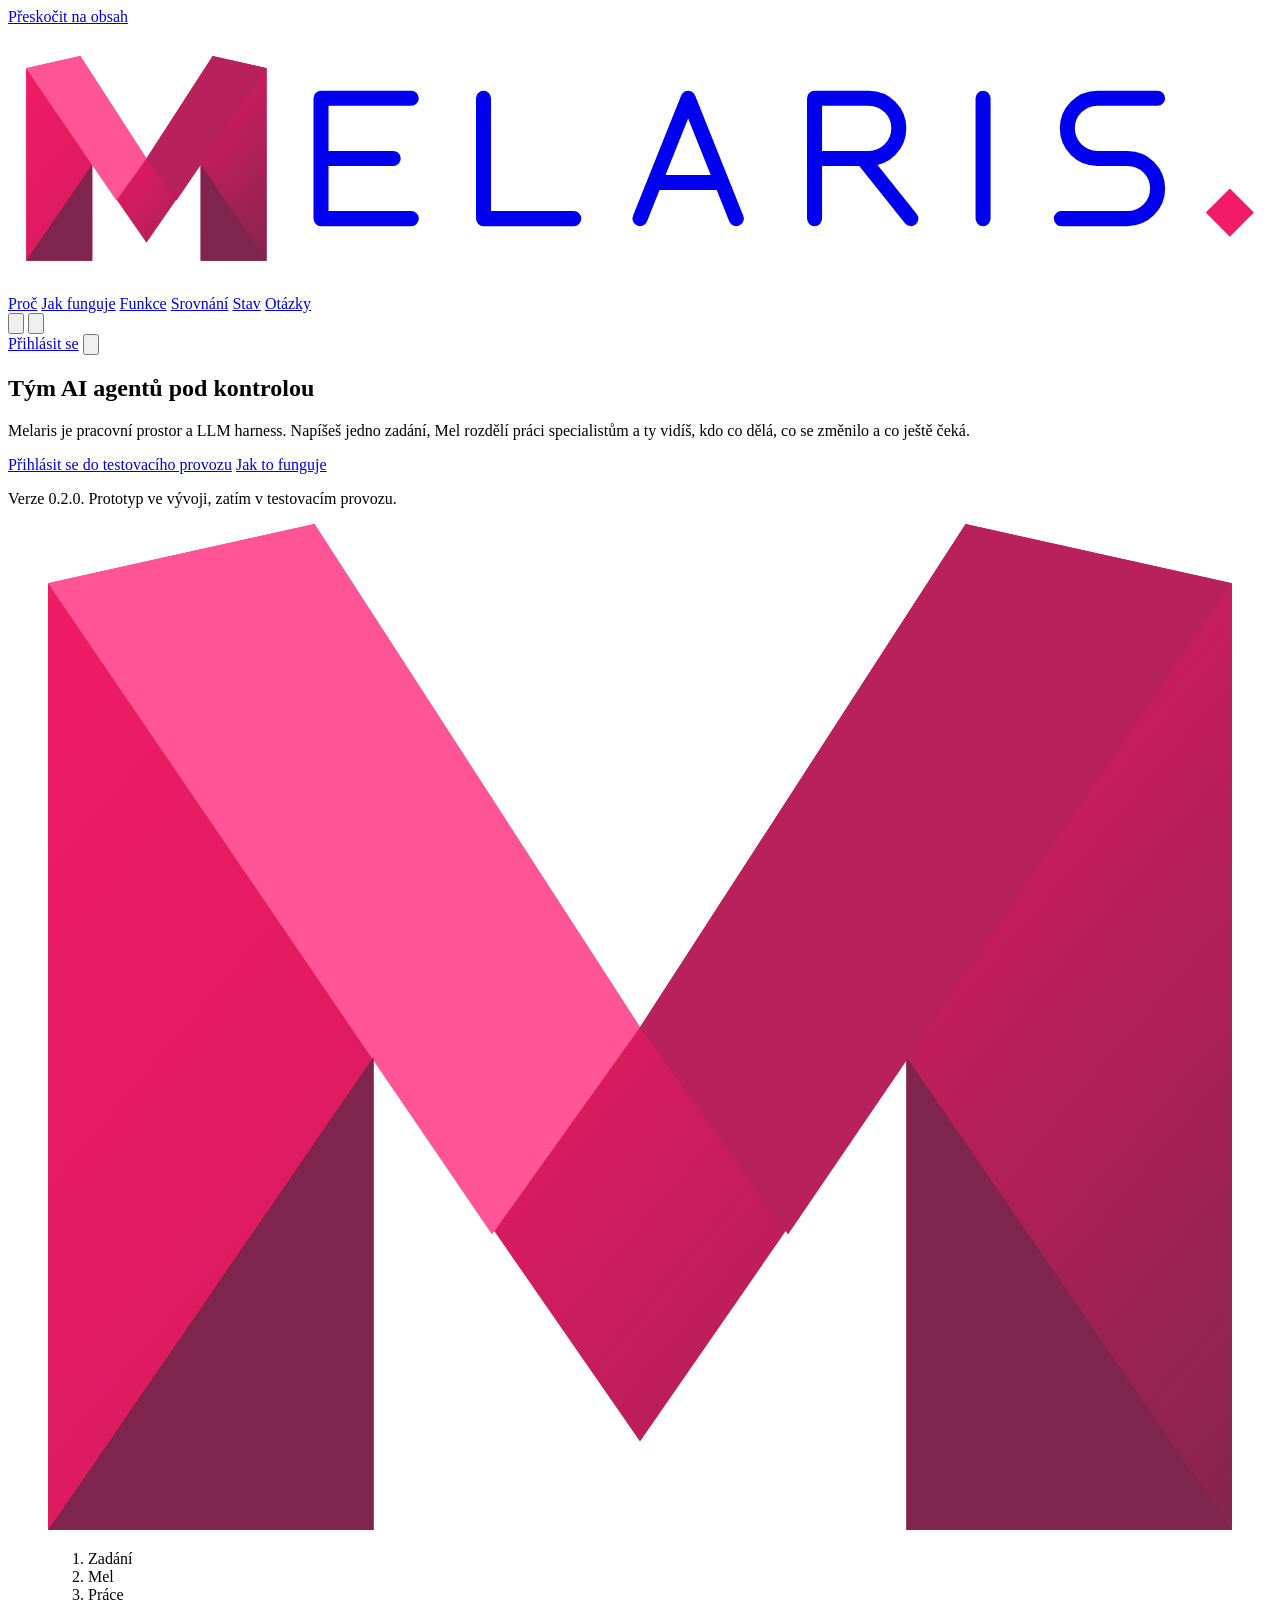
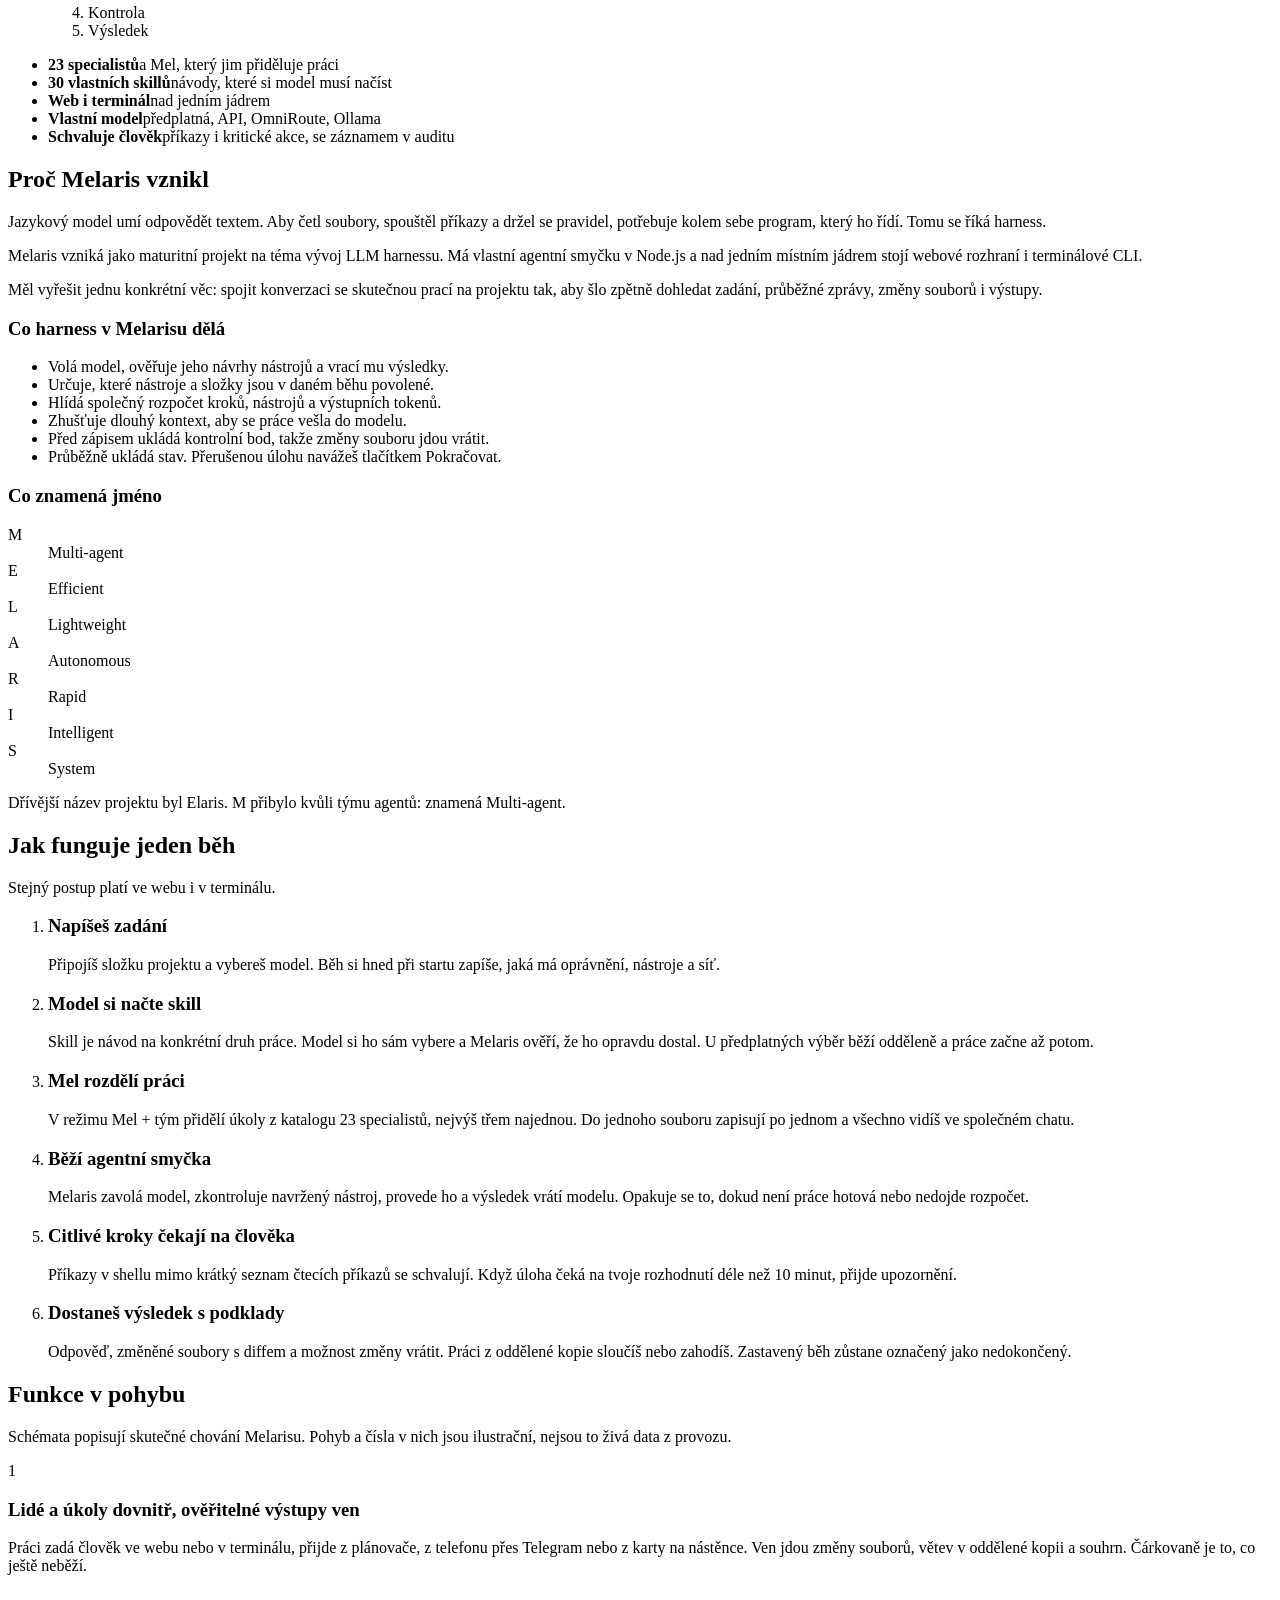
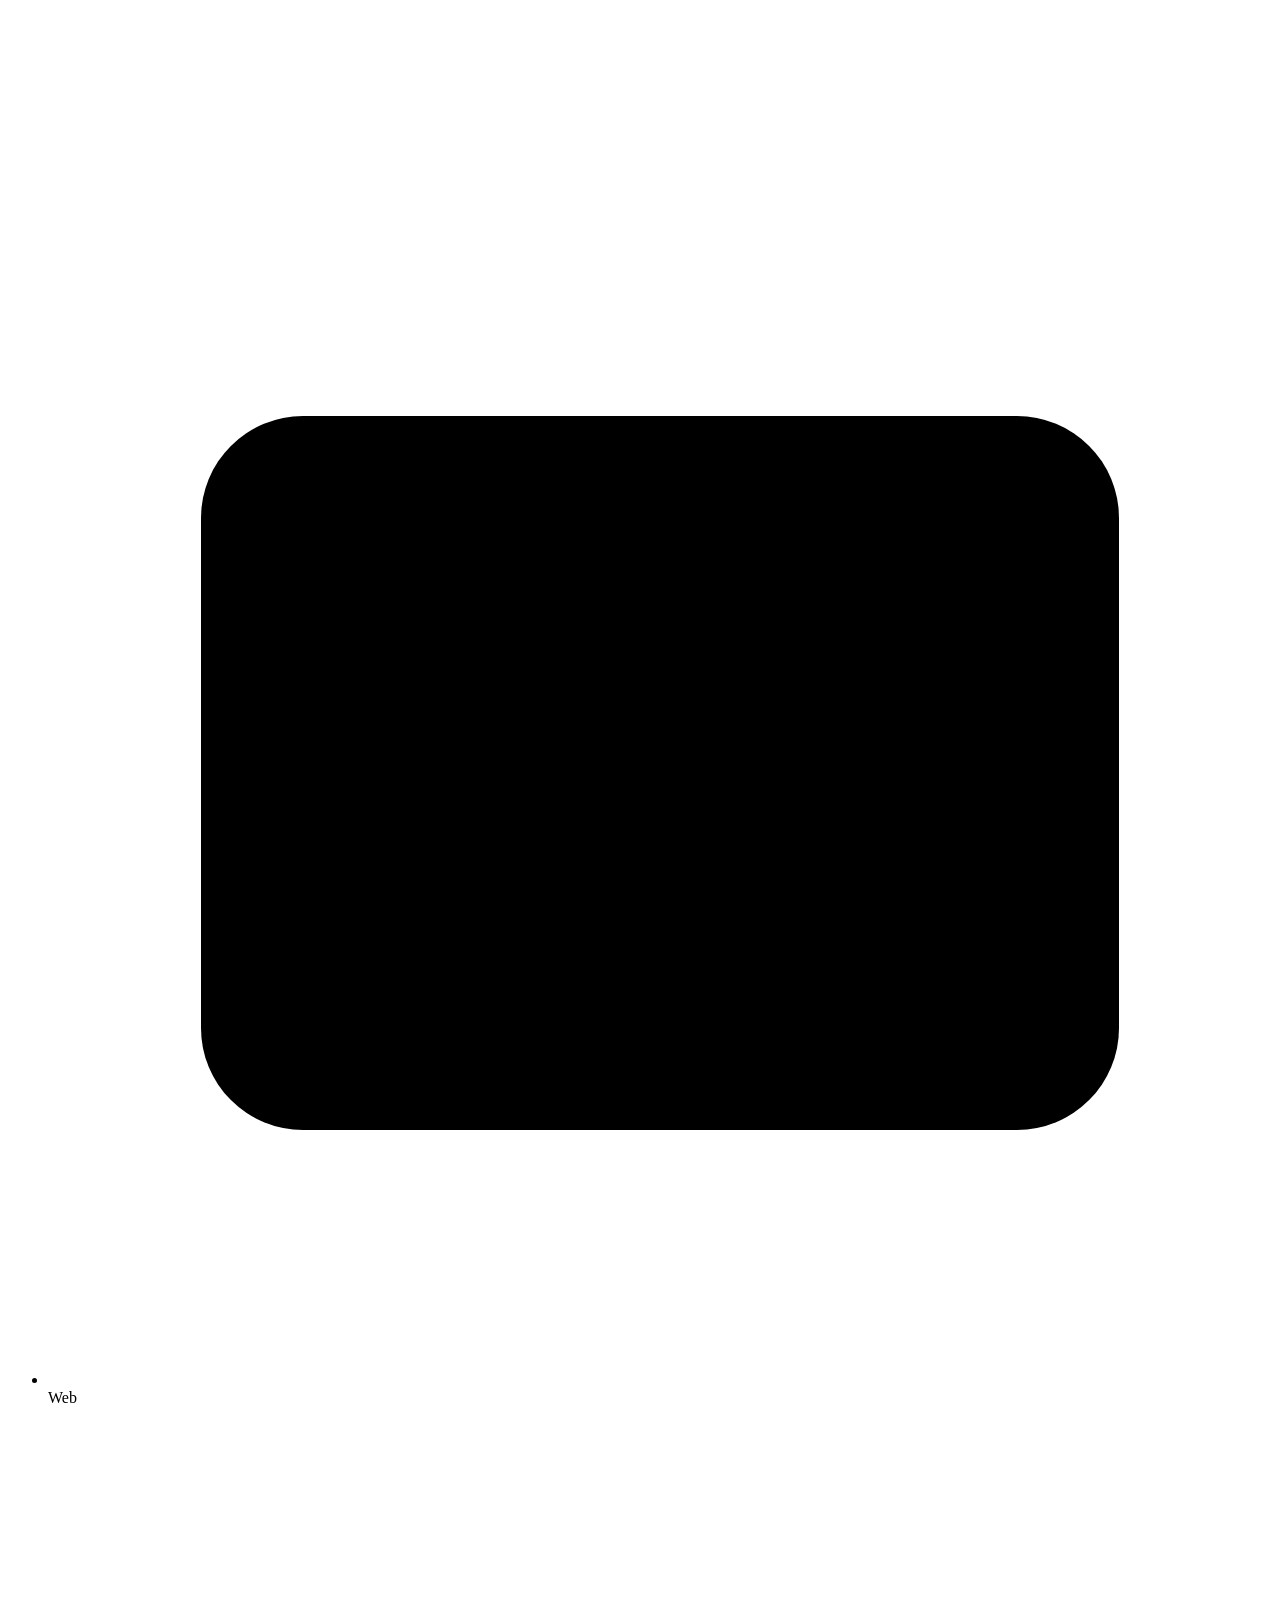
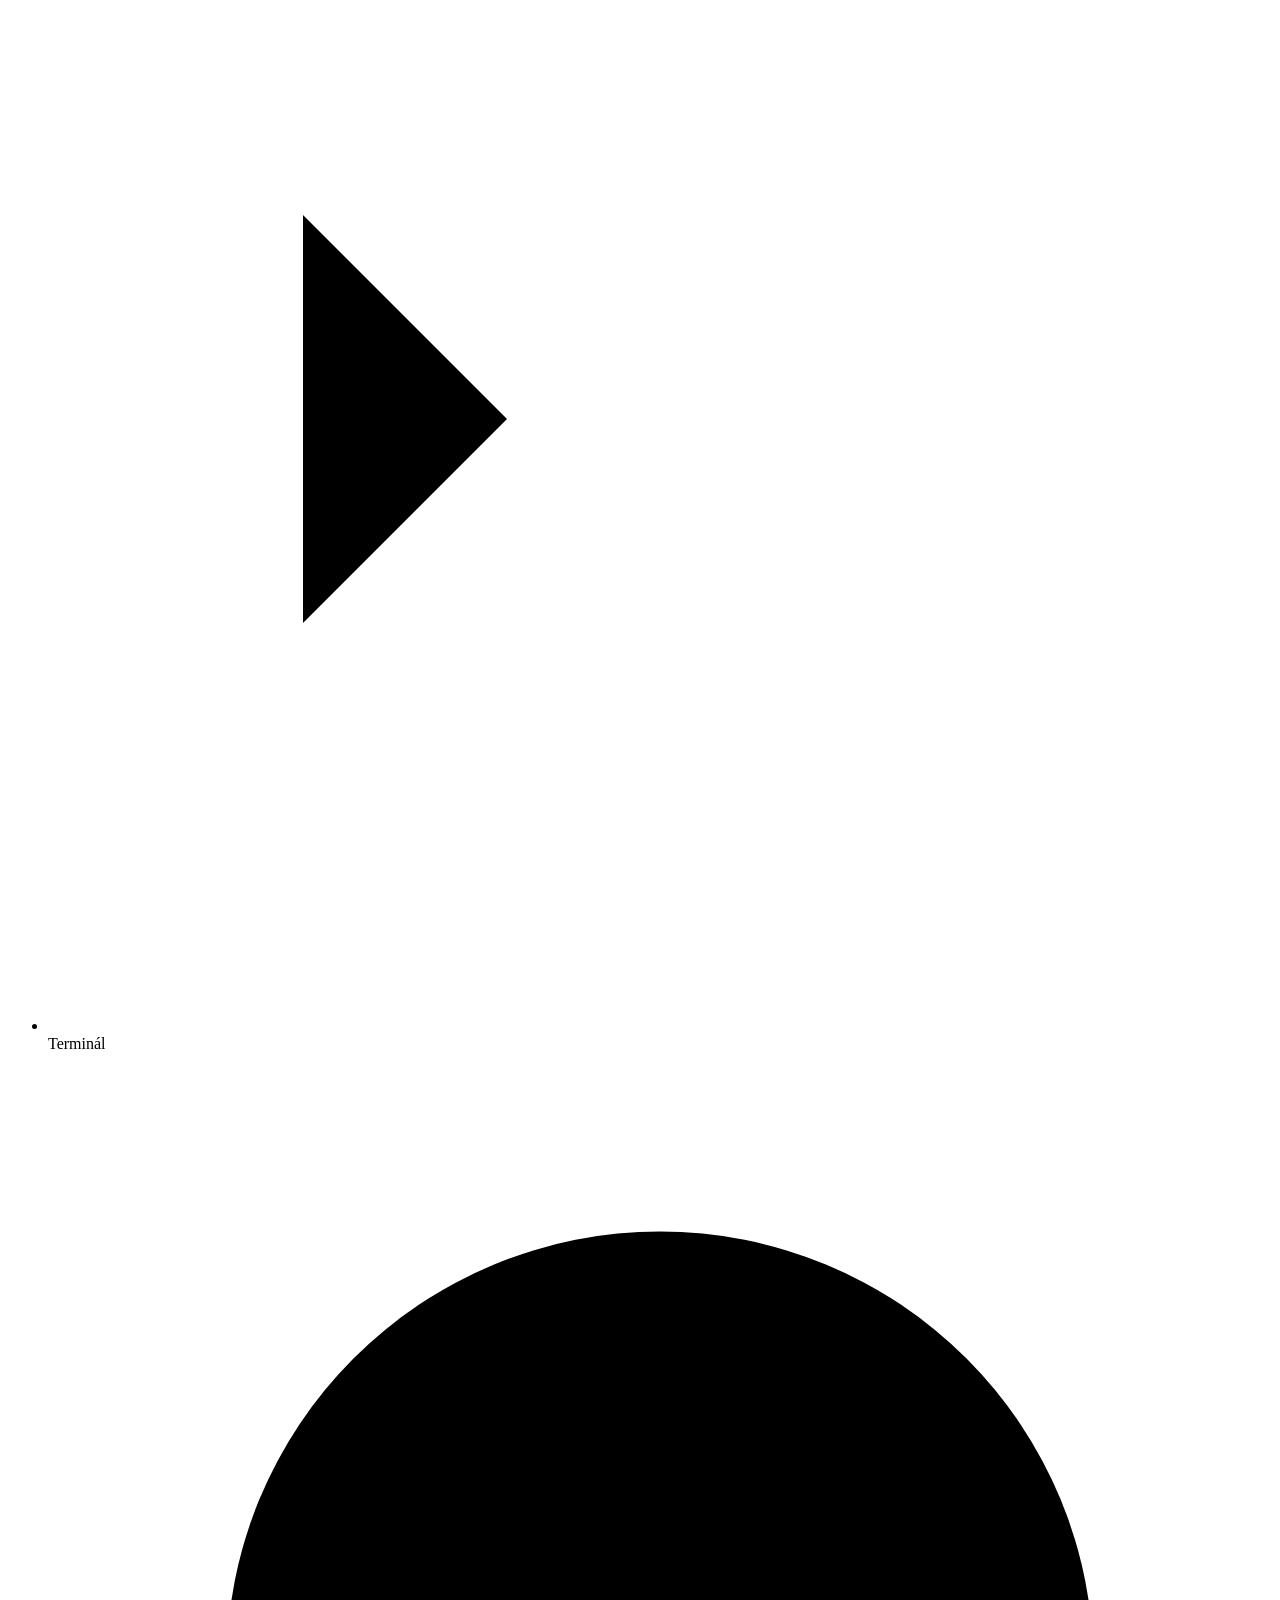
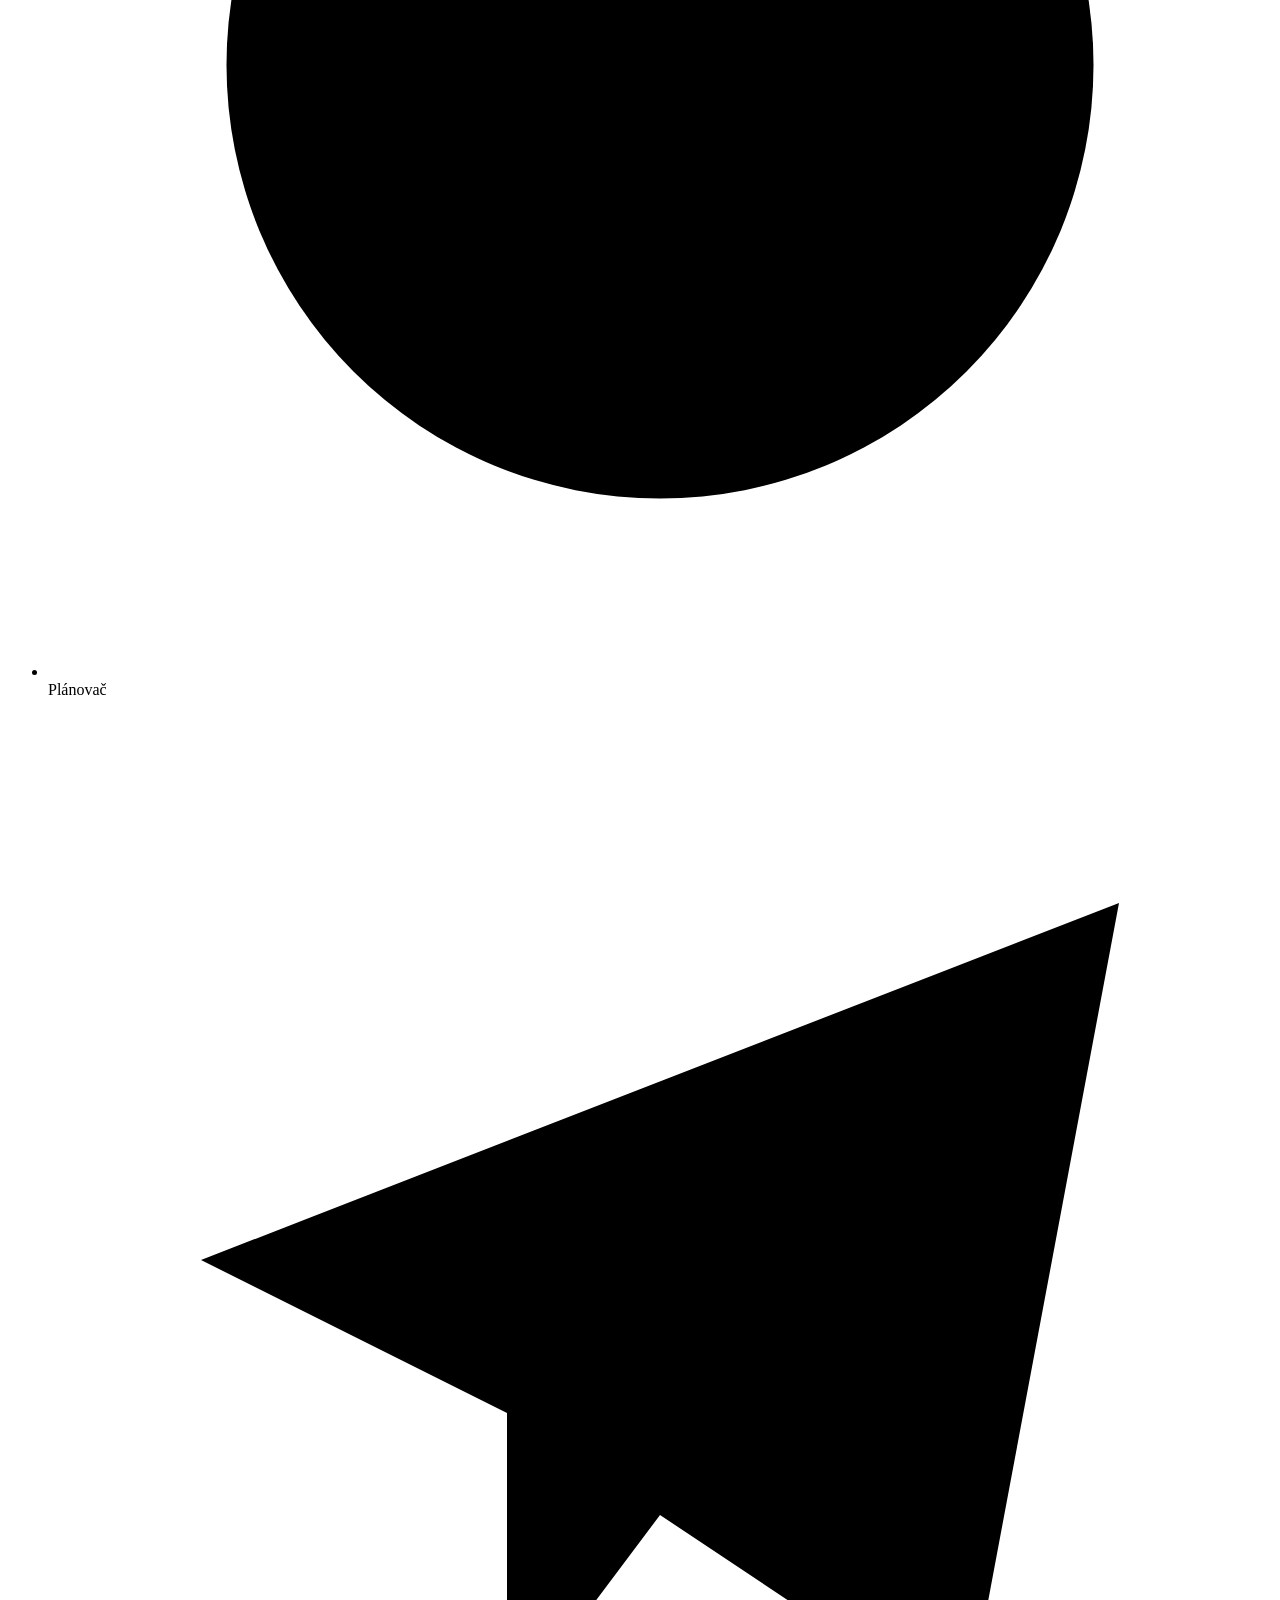
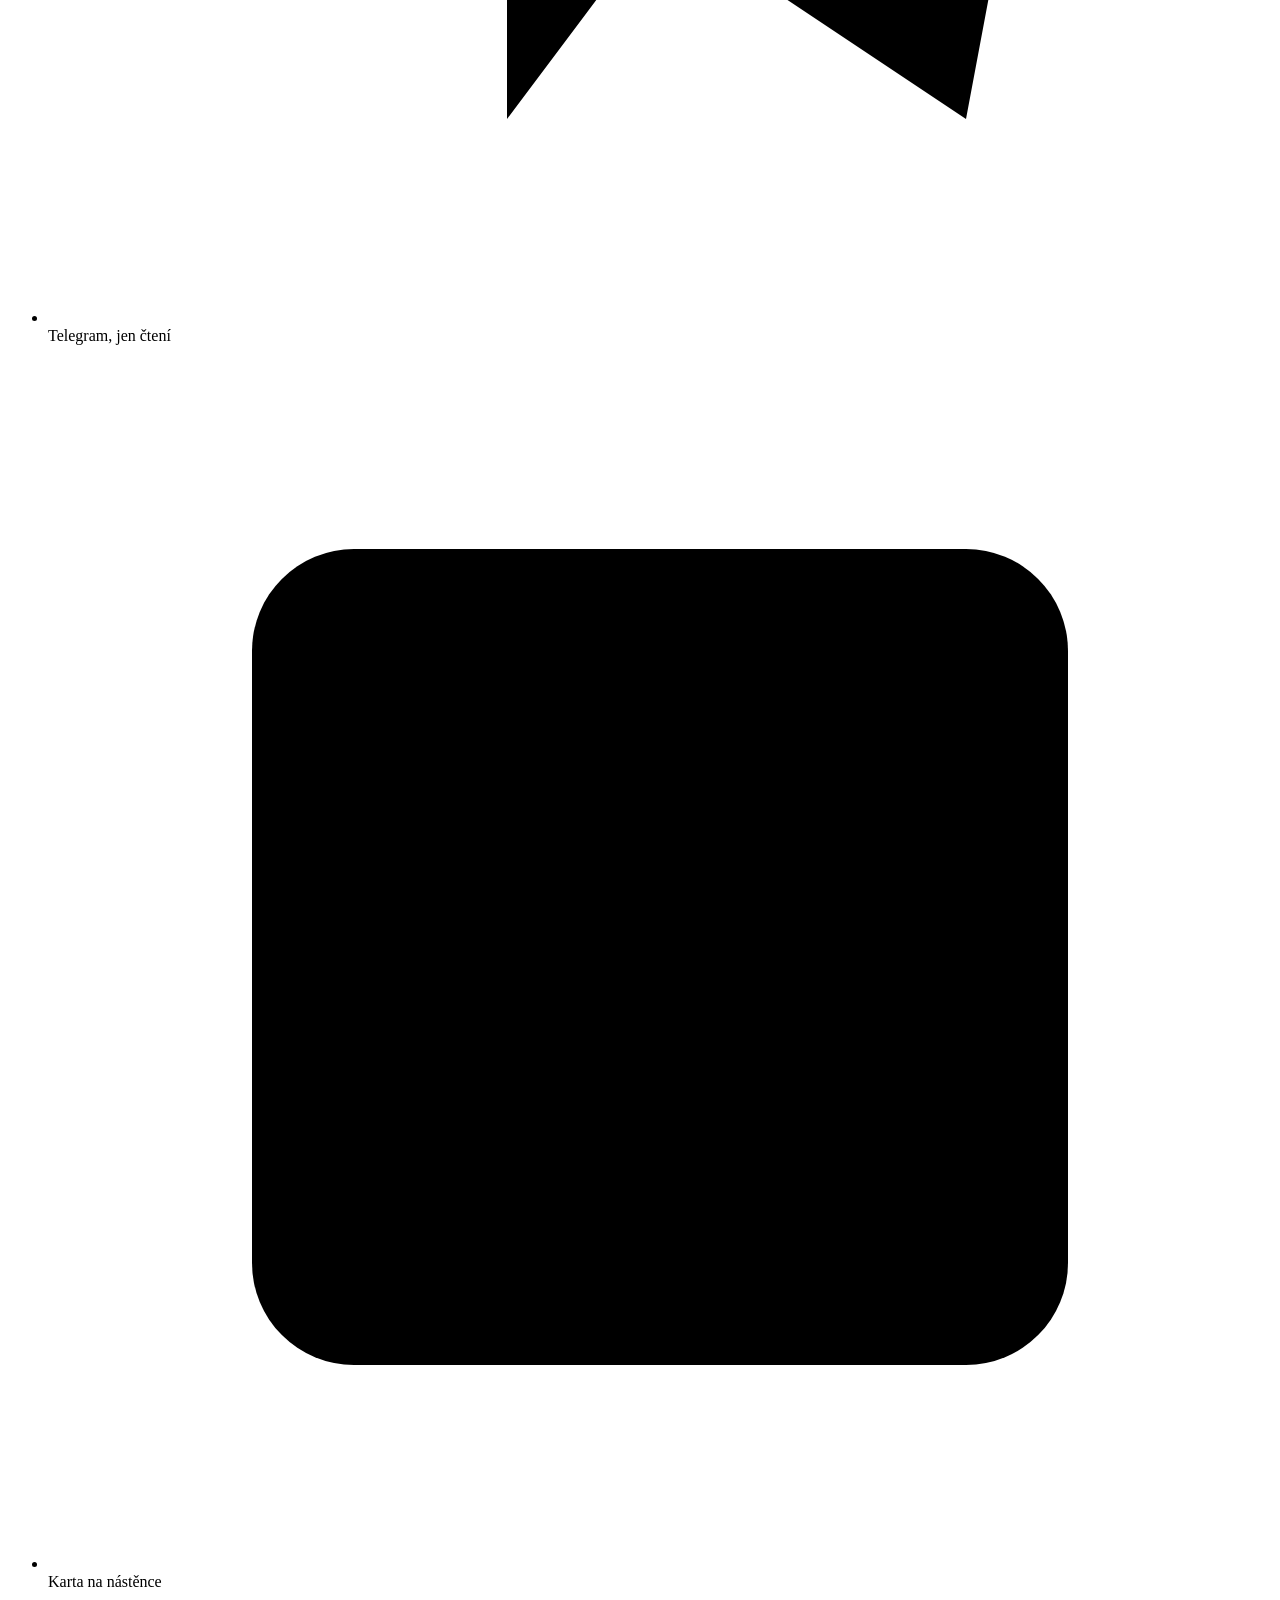
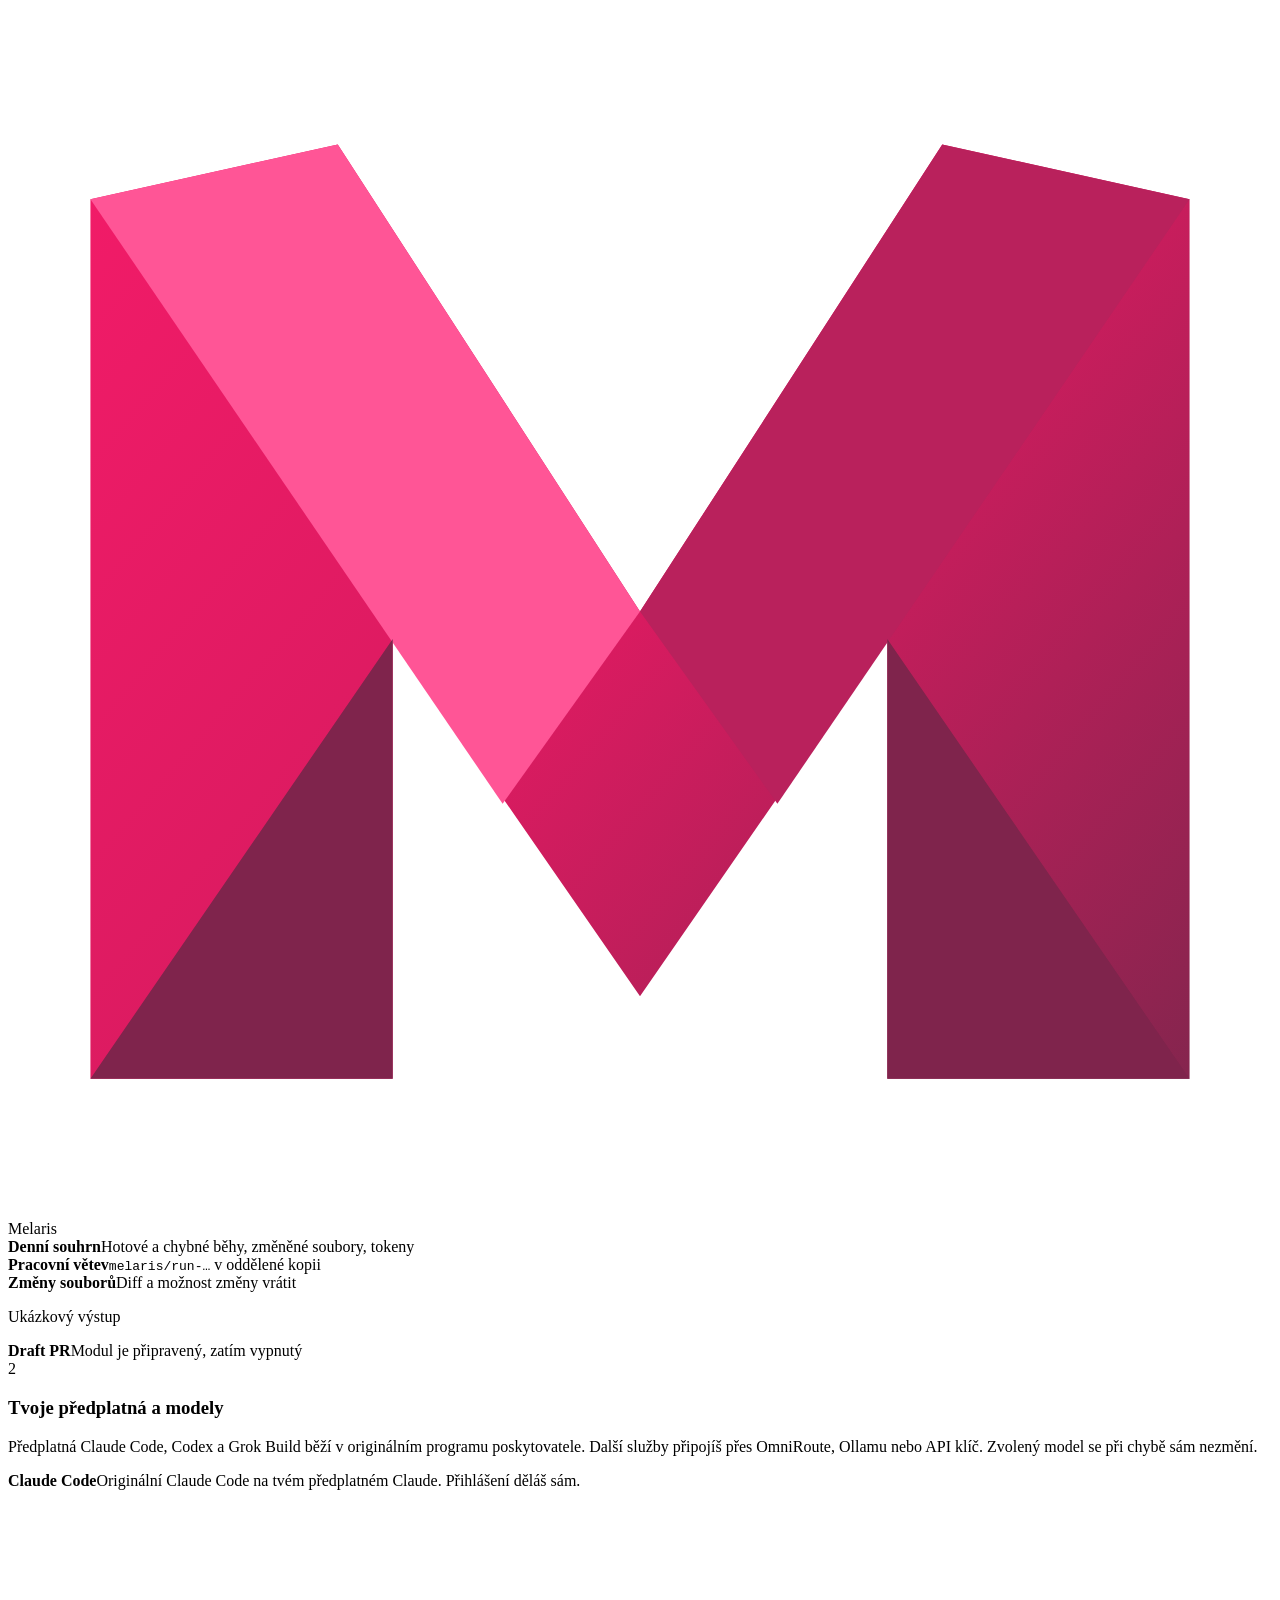
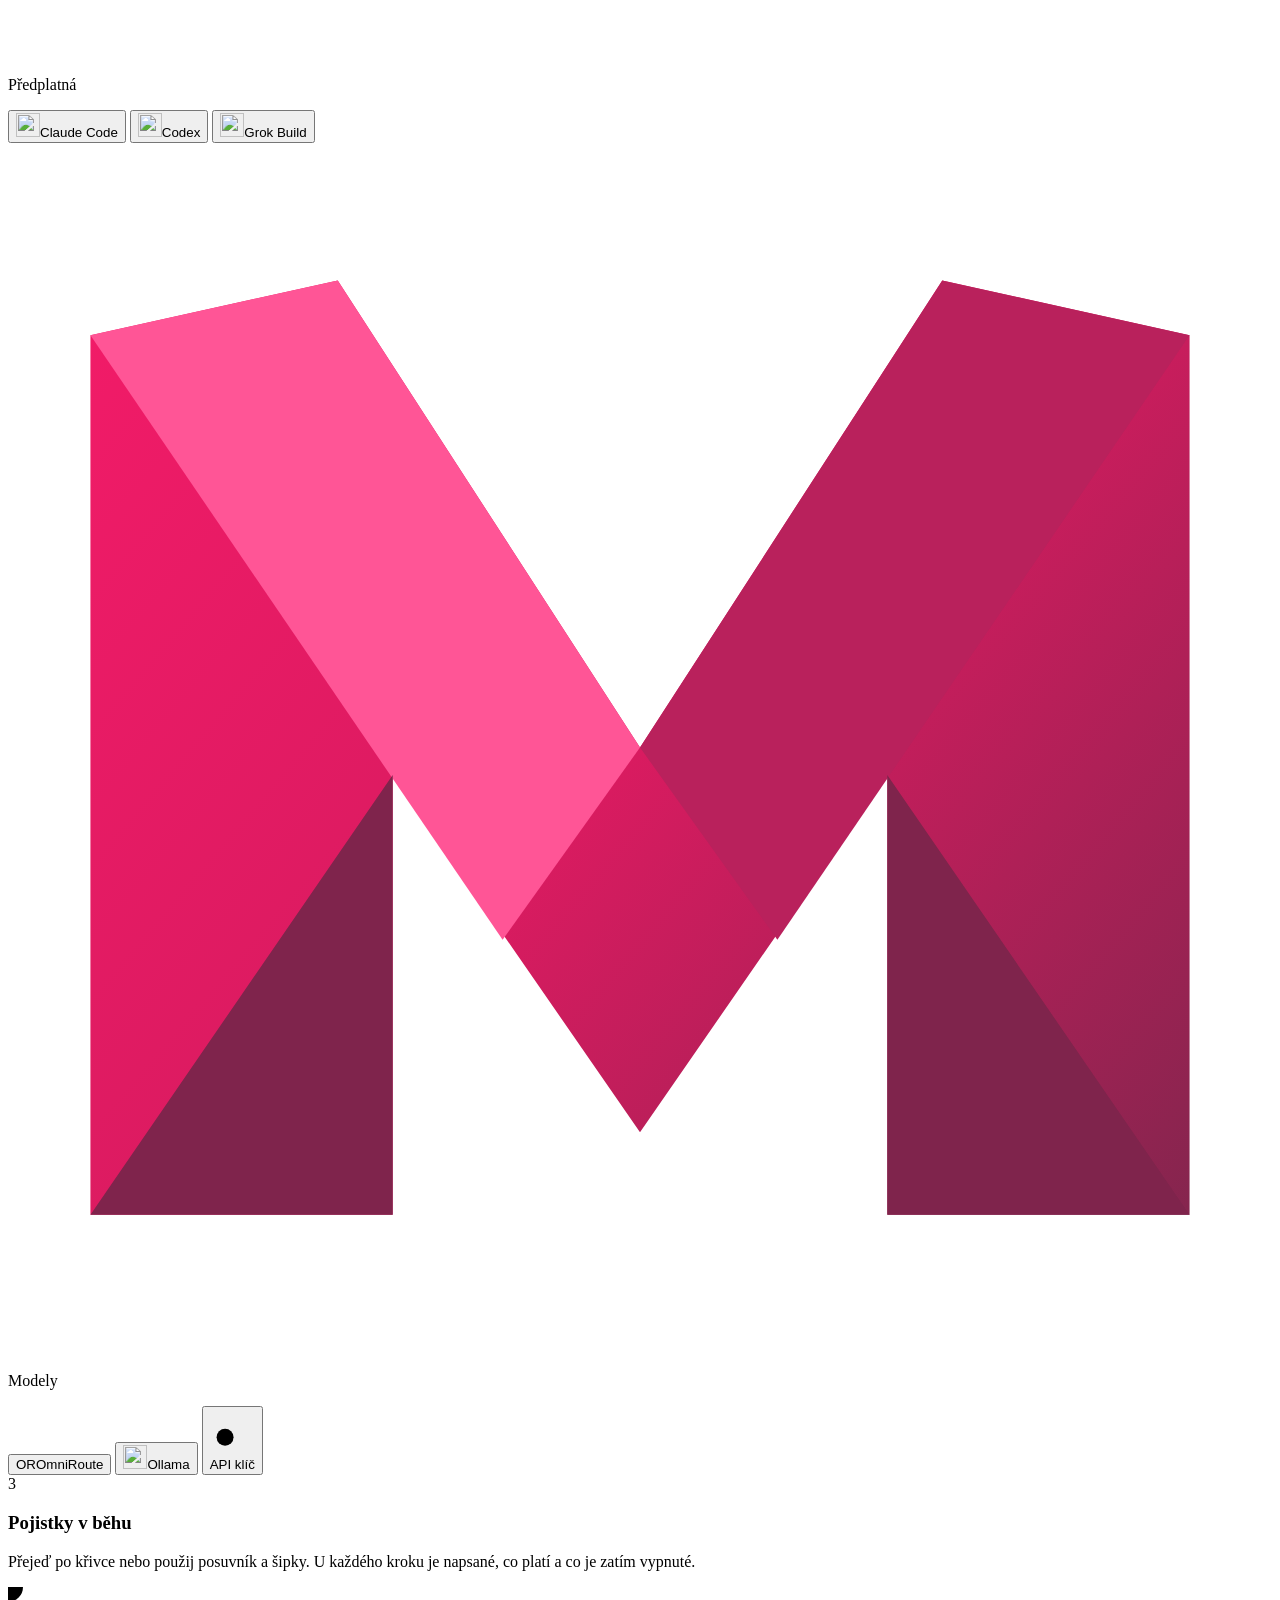
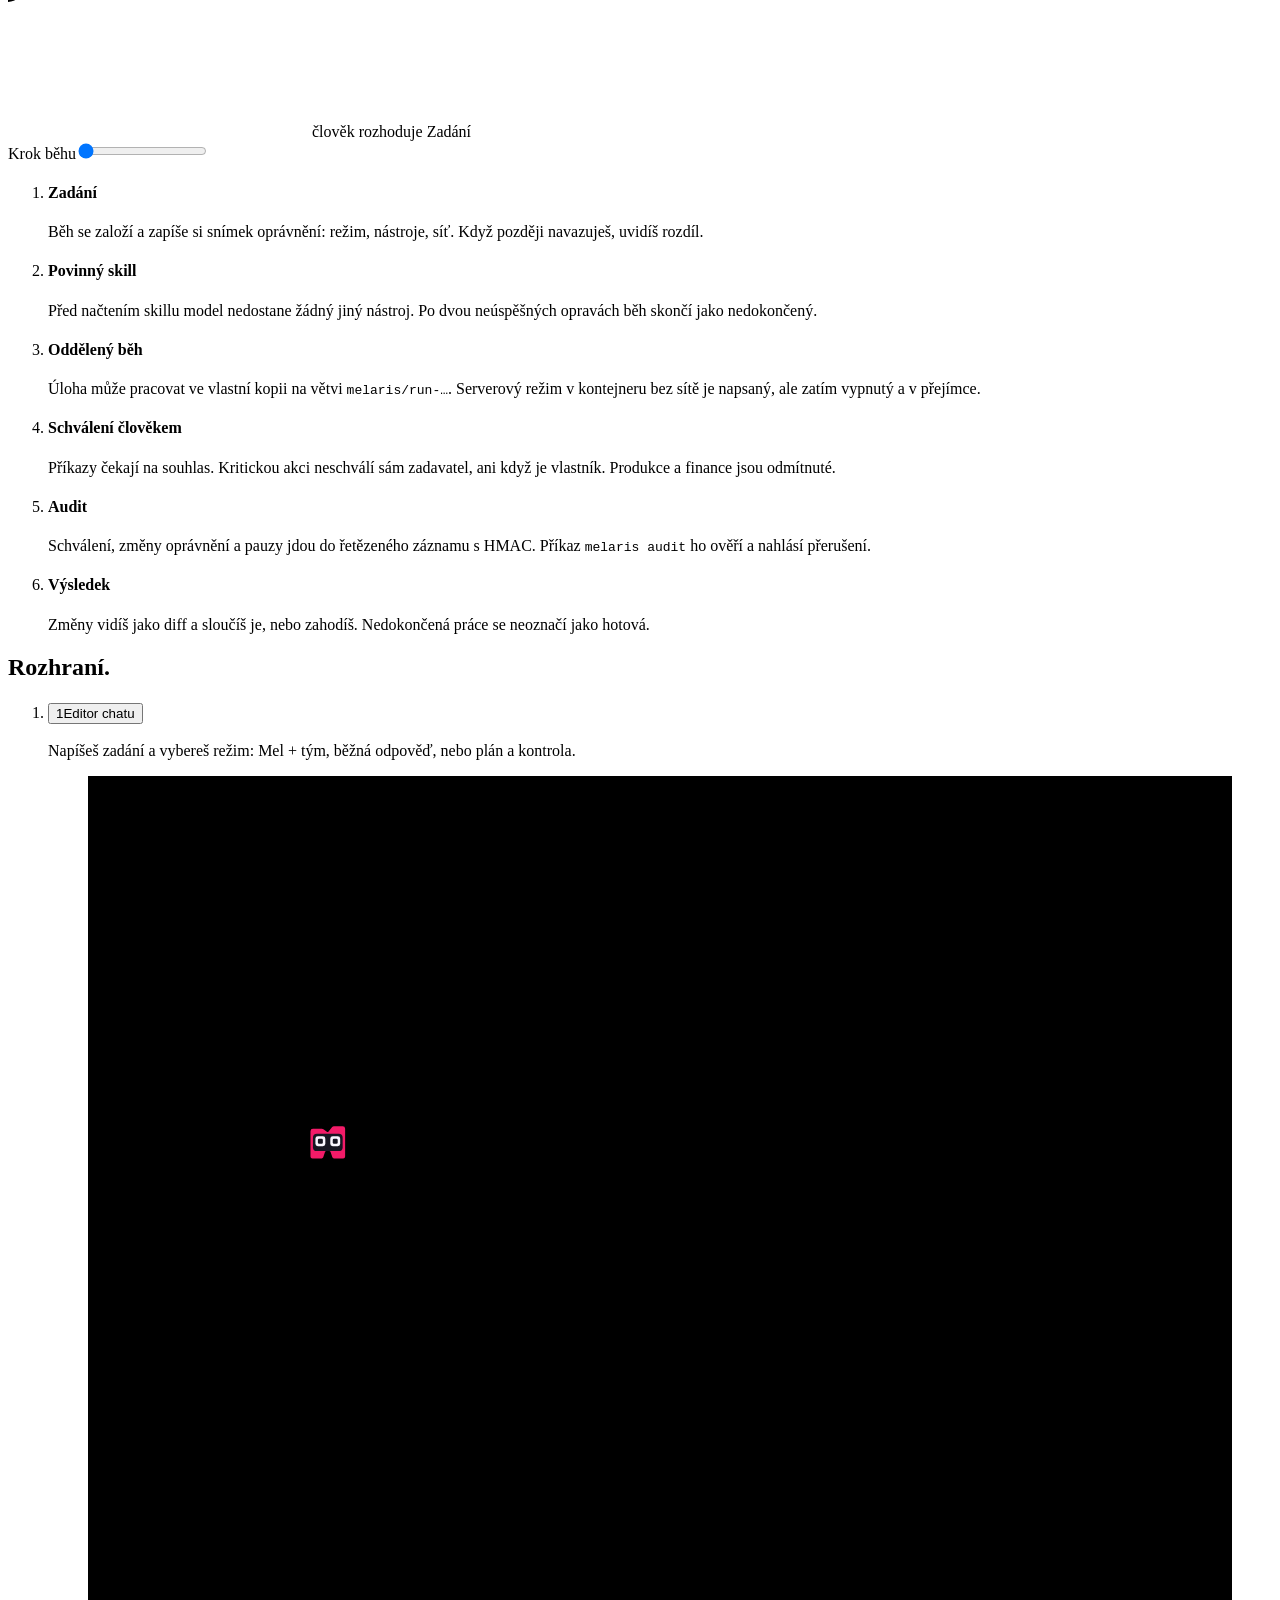
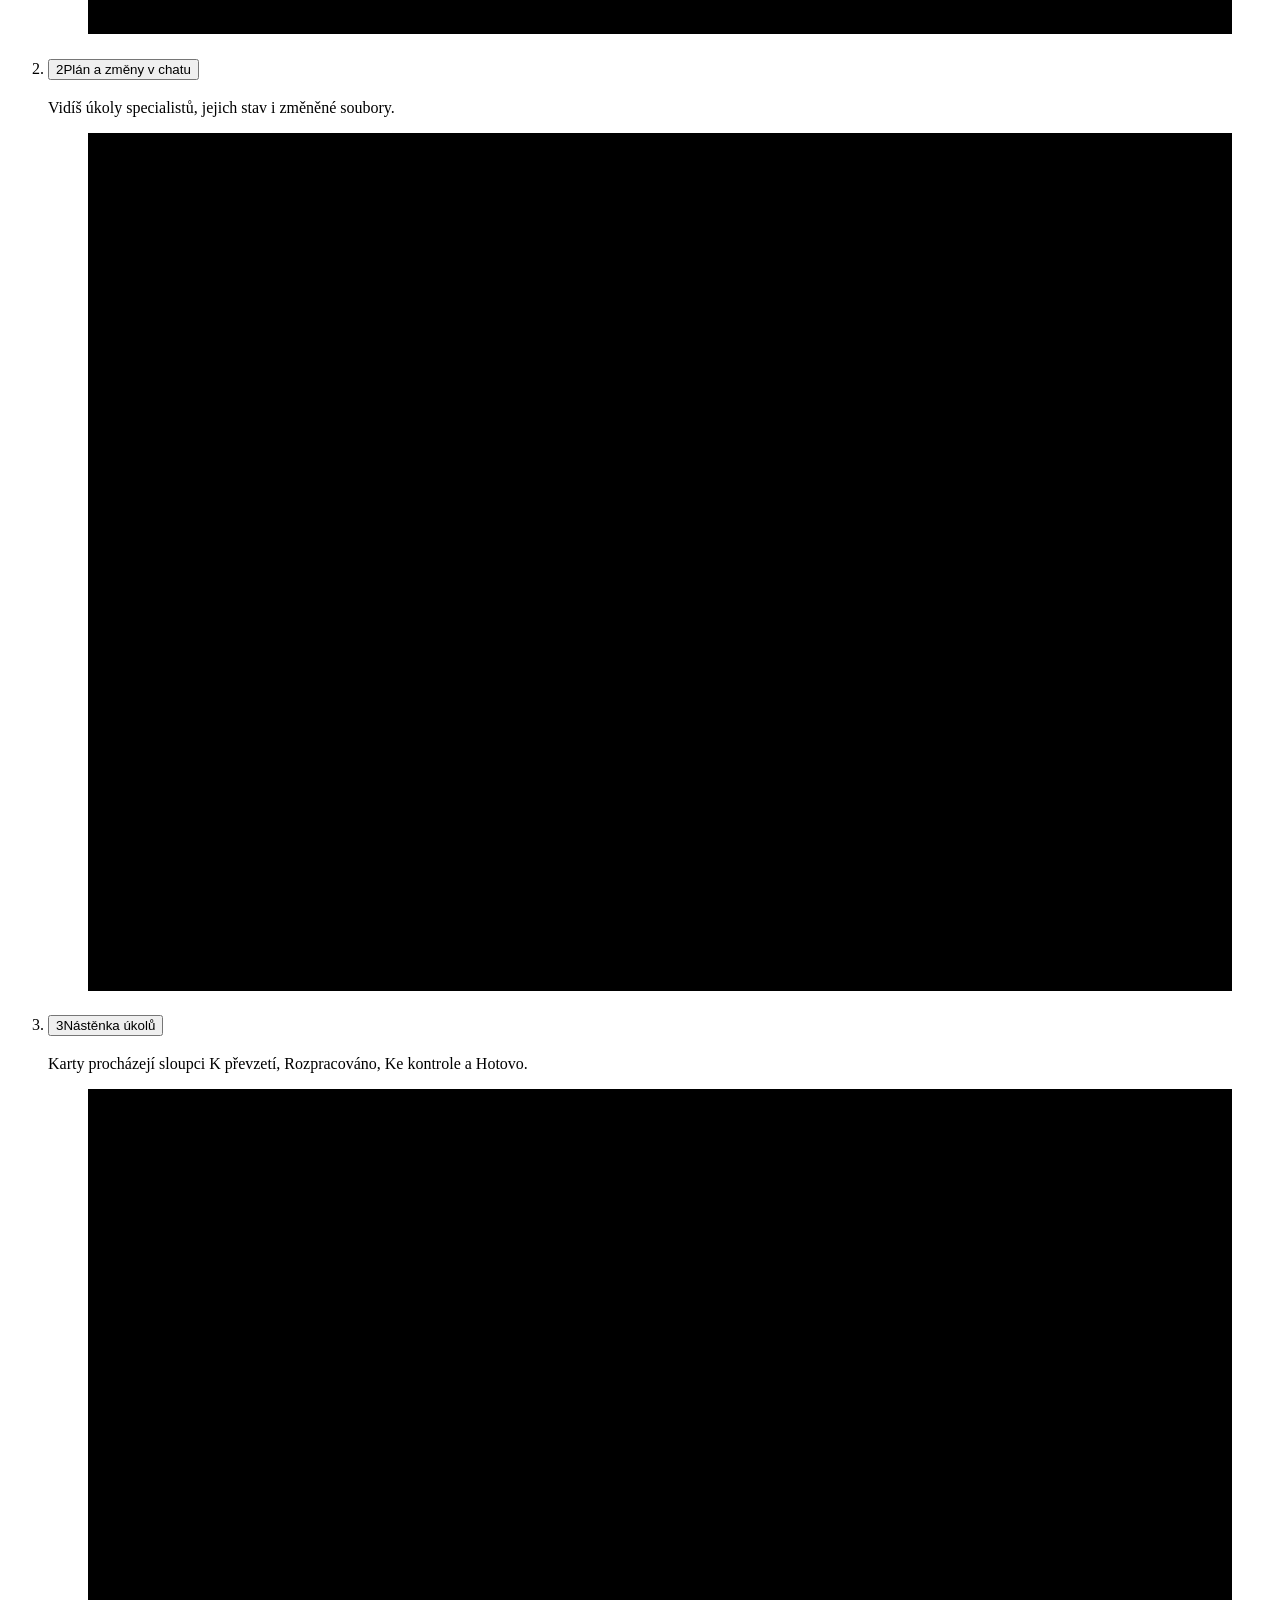
==== commit 7d2518d5: "Náhled: orbita s bločkem, hlavička, patička a Mel" ====
--- a/index.html
+++ b/index.html
@@ -25,9 +25,9 @@
 <link rel="apple-touch-icon" href="/melaris-web-nahled/apple-touch-icon.png">
 <link rel="preload" href="/melaris-web-nahled/assets/fonts/sora-latin-wght.woff2" as="font" type="font/woff2" crossorigin>
 <link rel="preload" href="/melaris-web-nahled/assets/fonts/sora-latin-ext-wght.woff2" as="font" type="font/woff2" crossorigin>
-<link rel="stylesheet" href="/melaris-web-nahled/assets/css/site.css">
-<script src="/melaris-web-nahled/assets/js/early.js"></script>
-<script src="/melaris-web-nahled/assets/js/main.js" defer></script>
+<link rel="stylesheet" href="/melaris-web-nahled/assets/css/site.css?v=20261105f">
+<script src="/melaris-web-nahled/assets/js/early.js?v=20261105f"></script>
+<script src="/melaris-web-nahled/assets/js/main.js?v=20261105f" defer></script>
 </head>
 <body>
 <a class="skip" href="#obsah">Přeskočit na obsah</a>
@@ -46,23 +46,28 @@
       <path fill="#f21b68" d="m203 27 4 4-4 4-4-4 4-4Z"/>
     </svg>
   </a>
-  <nav class="bar-nav" aria-label="Sekce stránky">
-    <a href="#proc">Proč</a>
-    <a href="#jak">Jak funguje</a>
-    <a href="#funkce">Funkce</a>
-    <a href="#srovnani">Srovnání</a>
-    <a href="#stav">Stav</a>
-    <a href="#otazky">Otázky</a>
-  </nav>
-  <div class="bar-tools">
-    <button class="icon-btn" type="button" id="motion-toggle" aria-pressed="false" aria-label="Zastavit animace" title="Zastavit animace">
-      <svg viewBox="0 0 24 24" aria-hidden="true" focusable="false"><path class="i-pause" d="M8 5v14M16 5v14"/><path class="i-play" d="M8 5l11 7-11 7Z"/></svg>
-    </button>
-    <button class="icon-btn" type="button" id="theme-toggle" aria-label="Přepnout světlý a tmavý vzhled" title="Přepnout světlý a tmavý vzhled">
-      <svg viewBox="0 0 24 24" aria-hidden="true" focusable="false"><circle cx="12" cy="12" r="8"/><path class="half" d="M12 4a8 8 0 0 1 0 16Z"/></svg>
-    </button>
-    <a class="btn btn-small" href="https://test.melaris.cz">Přihlásit se</a>
-  </div>
+  <div class="bar-menu" id="bar-menu">
+    <nav class="bar-nav" aria-label="Sekce stránky">
+      <a href="#proc">Proč</a>
+      <a href="#jak">Jak funguje</a>
+      <a href="#funkce">Funkce</a>
+      <a href="#srovnani">Srovnání</a>
+      <a href="#stav">Stav</a>
+      <a href="#otazky">Otázky</a>
+    </nav>
+    <div class="bar-tools">
+      <button class="icon-btn" type="button" id="motion-toggle" aria-pressed="false" aria-label="Zastavit animace" title="Zastavit animace">
+        <svg viewBox="0 0 24 24" aria-hidden="true" focusable="false"><path class="i-pause" d="M8 5v14M16 5v14"/><path class="i-play" d="M8 5l11 7-11 7Z"/></svg>
+      </button>
+      <button class="icon-btn" type="button" id="theme-toggle" aria-label="Přepnout světlý a tmavý vzhled" title="Přepnout světlý a tmavý vzhled">
+        <svg viewBox="0 0 24 24" aria-hidden="true" focusable="false"><circle cx="12" cy="12" r="8"/><path class="half" d="M12 4a8 8 0 0 1 0 16Z"/></svg>
+      </button>
+    </div>
+  </div>
+  <a class="btn btn-small" href="https://test.melaris.cz">Přihlásit se</a>
+  <button class="icon-btn menu-btn" type="button" id="menu-toggle" aria-expanded="false" aria-controls="bar-menu" aria-label="Otevřít menu">
+    <svg viewBox="0 0 24 24" aria-hidden="true" focusable="false"><path class="i-open" d="M4 7h16M4 12h16M4 17h16"/><path class="i-close" d="M6 6l12 12M18 6 6 18"/></svg>
+  </button>
 </header>
 
 <main id="obsah" tabindex="-1">
@@ -281,7 +286,7 @@
     <li>
       <h3><button type="button" class="ui-btn rv rv-s" id="ui-b1" aria-controls="ui-f1"><span class="ui-n" aria-hidden="true">1</span><span class="ui-name">Editor chatu</span></button></h3>
       <p class="ui-desc">Napíšeš zadání a vybereš režim: Mel + tým, běžná odpověď, nebo plán a kontrola.</p>
-      <figure class="ui-fig" id="ui-f1"><svg viewBox="0 0 520 390" role="img" aria-label="Kresba editoru chatu s popiskem Tvoje zadání, třemi režimy práce a tlačítkem Odeslat."><use href="#ui-chrome"/><use href="#ui-win"/><use href="#ui-rail"/><circle class="u-rail-on" cx="68" cy="96" r="14"/><use href="#ui-rail-icons"/><text class="u-m u-s" x="100" y="66">Chat</text><text class="u-h" x="100" y="96">Oprava přihlášení</text><text class="u-a u-s" x="506" y="96" text-anchor="end">Probíhá</text><rect class="u-me" x="258" y="106" width="250" height="44" rx="10"/><text class="u-t" x="270" y="124">Oprav přihlašovací formulář</text><text class="u-t" x="270" y="140">a ověř ho v prohlížeči</text><use href="#m-mark" transform="translate(100 158) scale(.42) translate(-3 -5)"/><text class="u-t u-b" x="124" y="170">Mel</text><text class="u-t" x="124" y="187">Iris navrhne formulář, Kern upraví kód.</text><circle class="u-av" cx="109" cy="206" r="8"/><text class="u-t u-b" x="124" y="203">Kern</text><text class="u-t" x="124" y="219">Upravuji soubor prihlaseni.html.</text><text class="u-m" x="124" y="235">Do jednoho souboru zapisují po jednom.</text><rect class="u-pn" x="100" y="248" width="408" height="112" rx="10"/><text class="u-m u-s" x="114" y="268">Tvoje zadání</text><text class="u-t" x="114" y="288">Přidej i hlášku o špatném kódu</text><rect class="u-fx" x="306" y="277" width="2" height="15"/><rect class="u-on" x="114" y="300" width="76" height="24" rx="12"/><text class="u-a u-s" x="125" y="316">Mel + tým</text><rect class="u-pn" x="196" y="300" width="108" height="24" rx="12"/><text class="u-t u-s" x="207" y="316">Běžná odpověď</text><rect class="u-pn" x="310" y="300" width="104" height="24" rx="12"/><text class="u-t u-s" x="321" y="316">Plán a kontrola</text><text class="u-m u-s" x="114" y="348">Projekt · Další volby</text><rect class="u-fx" x="434" y="328" width="62" height="26" rx="8"/><text class="u-d" x="443" y="345">Odeslat</text><use href="#ui-fade"/></svg></figure>
+      <figure class="ui-fig" id="ui-f1"><svg viewBox="0 0 520 390" role="img" aria-label="Kresba editoru chatu s popiskem Tvoje zadání, třemi režimy práce a tlačítkem Odeslat."><use href="#ui-chrome"/><use href="#ui-win"/><use href="#ui-rail"/><circle class="u-rail-on" cx="68" cy="96" r="14"/><use href="#ui-rail-icons"/><text class="u-m u-s" x="100" y="66">Chat</text><text class="u-h" x="100" y="96">Oprava přihlášení</text><text class="u-a u-s" x="506" y="96" text-anchor="end">Probíhá</text><rect class="u-me" x="258" y="106" width="250" height="44" rx="10"/><text class="u-t" x="270" y="124">Oprav přihlašovací formulář</text><text class="u-t" x="270" y="140">a ověř ho v prohlížeči</text><svg x="100" y="157" width="18" height="18" viewBox="0 0 16 16"><path d="M1.00 4.00Q1 3 2.00 3.00L5.50 3.00Q6 3 6.40 3.30L7.60 4.20Q8 4.5 8.31 4.11L9.69 2.39Q10 2 10.50 2.00L14.00 2.00Q15 2 15.00 3.00L15.00 14.20Q15 15 14.20 15.00L10.50 15.00Q10 15 9.84 14.53L9.13 12.38Q9 12 8.60 12.00L7.40 12.00Q7 12 6.87 12.38L6.16 14.53Q6 15 5.50 15.00L1.80 15.00Q1 15 1.00 14.20Z" fill="#F21B68"/><rect x="2" y="5" width="12" height="7" rx="1.6" fill="#171522"/><rect x="3" y="6" width="4" height="4" rx="1" fill="#FAF6FF"/><rect x="4" y="7" width="2" height="2" rx="0.5" fill="#171522"/><rect x="9" y="6" width="4" height="4" rx="1" fill="#FAF6FF"/><rect x="10" y="7" width="2" height="2" rx="0.5" fill="#171522"/></svg><text class="u-t u-b" x="124" y="170">Mel</text><text class="u-t" x="124" y="187">Iris navrhne formulář, Kern upraví kód.</text><circle class="u-av" cx="109" cy="206" r="8"/><text class="u-t u-b" x="124" y="203">Kern</text><text class="u-t" x="124" y="219">Upravuji soubor prihlaseni.html.</text><text class="u-m" x="124" y="235">Do jednoho souboru zapisují po jednom.</text><rect class="u-pn" x="100" y="248" width="408" height="112" rx="10"/><text class="u-m u-s" x="114" y="268">Tvoje zadání</text><text class="u-t" x="114" y="288">Přidej i hlášku o špatném kódu</text><rect class="u-fx" x="306" y="277" width="2" height="15"/><rect class="u-on" x="114" y="300" width="76" height="24" rx="12"/><text class="u-a u-s" x="125" y="316">Mel + tým</text><rect class="u-pn" x="196" y="300" width="108" height="24" rx="12"/><text class="u-t u-s" x="207" y="316">Běžná odpověď</text><rect class="u-pn" x="310" y="300" width="104" height="24" rx="12"/><text class="u-t u-s" x="321" y="316">Plán a kontrola</text><text class="u-m u-s" x="114" y="348">Projekt · Další volby</text><rect class="u-fx" x="434" y="328" width="62" height="26" rx="8"/><text class="u-d" x="443" y="345">Odeslat</text><use href="#ui-fade"/></svg></figure>
     </li>
     <li>
       <h3><button type="button" class="ui-btn rv rv-s" id="ui-b2" aria-controls="ui-f2"><span class="ui-n" aria-hidden="true">2</span><span class="ui-name">Plán a změny v chatu</span></button></h3>
@@ -487,27 +492,7 @@
 
 <section class="mel" id="mel" aria-labelledby="mel-title">
   <div class="mel-art rv">
-    <svg id="mel-avatar" viewBox="0 0 100 100" aria-hidden="true" focusable="false">
-      <defs>
-        <linearGradient id="mel-shell-paint" x1="20" y1="17" x2="77" y2="87" gradientUnits="userSpaceOnUse"><stop stop-color="#5d4d76"/><stop offset=".48" stop-color="#352d46"/><stop offset="1" stop-color="#252130"/></linearGradient>
-        <linearGradient id="mel-accent-paint" x1="28" y1="17" x2="65" y2="33" gradientUnits="userSpaceOnUse"><stop stop-color="#f21b68"/><stop offset=".58" stop-color="#d91b60"/><stop offset="1" stop-color="#85254e"/></linearGradient>
-        <linearGradient id="mel-face-paint" x1="27" y1="36" x2="68" y2="76" gradientUnits="userSpaceOnUse"><stop stop-color="#24202f"/><stop offset="1" stop-color="#15131e"/></linearGradient>
-      </defs>
-      <g class="mel-body">
-        <path fill="url(#mel-shell-paint)" stroke="#9c80be" stroke-width="2.2" stroke-linejoin="round" d="M24 19 Q50 9 76 22 Q88 30 86 56 L83 71 Q80 87 62 88 L34 87 Q17 84 15 68 L13 45 Q12 27 24 19Z"/>
-        <path fill="#252130" d="M80 31 Q88 47 81 70 Q78 84 62 85 L35 84 Q23 82 19 73 Q29 80 42 79 L64 79 Q77 77 79 63Z"/>
-        <path fill="none" stroke="#c7b1e0" stroke-width="2.3" stroke-linecap="round" d="M19 41 Q18 30 25 25"/>
-        <path fill="url(#mel-accent-paint)" d="M25 21 Q46 12 71 22 L64 31 Q44 23 25 31Z"/>
-        <path fill="none" stroke="#ff88b6" stroke-width="1.6" stroke-linecap="round" d="M28 23 Q44 17 63 22"/>
-        <rect fill="url(#mel-face-paint)" stroke="#554167" stroke-width="2.2" x="22" y="35" width="56" height="41" rx="18"/>
-        <path fill="none" stroke="#746284" stroke-width="1.5" stroke-linecap="round" d="M29 44 Q31 39 37 39"/>
-        <g class="mel-eyes" fill="none" stroke="#faf6ff" stroke-width="9" stroke-linecap="round"><path d="M38 49 Q38 52 38 55"/><path d="M62 49 Q62 52 62 55"/></g>
-        <path fill="none" stroke="#b96a98" stroke-width="2.5" stroke-linecap="round" opacity=".65" d="M31 63 H36 M64 63 H69"/>
-        <path fill="none" stroke="#faf6ff" stroke-width="3.6" stroke-linecap="round" d="M44 64 Q50 72 57 64"/>
-        <circle class="mel-signal-ring" fill="#32263f" stroke="#9c80be" stroke-width="1.4" cx="76" cy="24" r="6.2"/>
-        <circle class="mel-signal" fill="#f7b3d5" cx="76" cy="24" r="4.1"/>
-      </g>
-    </svg>
+    <button type="button" class="mel-btn" id="mel-btn" aria-label="Mel"><svg id="mel-avatar" class="em" data-s="idle" data-var="stit" viewBox="0 0 64 64" aria-hidden="true" focusable="false"><defs><clipPath id="em1l"><rect x="17.5" y="23.3" width="13.4" height="13.4" rx="4.556"/></clipPath><clipPath id="em1p"><rect x="33.099999999999994" y="23.3" width="13.4" height="13.4" rx="4.556"/></clipPath></defs><g class="koren"><g class="kusy"><polygon class="kus kus1" points="32,-2 36.4,2 32,6 27.6,2" fill="#F21B68"/><polygon class="kus kus2" points="34,-9 38.4,-5 34,-1 29.6,-5" fill="#F21B68"/><polygon class="kus kus3" points="32,-16 36.4,-12 32,-8 27.6,-12" fill="#FF92BA"/></g><g class="jisk" fill="#FF92BA"><polygon points="4,6 7,10 4,14 1,10"/><polygon points="60,3 64,8 60,13 56,8"/><polygon class="j3" points="32,-8 35,-4 32,0 29,-4"/></g><g class="lek" stroke="#FF92BA" stroke-width="2.6" stroke-linecap="round" fill="none"><path d="M6 1l-2-6M65.8 0l3-6M32 -5v-7"/></g><g class="mysl" fill="#FF92BA"><circle cx="54.8" cy="4" r="1.6"/><circle cx="59.8" cy="-2" r="2.3"/><circle cx="65.8" cy="-9" r="3.2"/></g><g class="tiky" stroke="#FF92BA" stroke-width="2.2" stroke-linecap="round" fill="none"><path d="M51.86 58l5-1.5M51.86 53l4.5-3"/></g><g class="nohy"><path class="noha nl" fill="#F21B68" d="M5.06 39.00Q5.2 37 7.20 37.00L30.00 37.00Q30 37 30.00 37.00L30.00 47.00Q30 47 30.00 47.00L27.54 56.14Q26.5 60 22.50 60.00L8.60 60.00Q3.6 60 3.95 55.01Z"/><path class="noha np" fill="#F21B68" d="M58.94 39.00Q58.8 37 56.80 37.00L34.00 37.00Q34 37 34.00 37.00L34.00 47.00Q34 47 34.00 47.00L36.46 56.14Q37.5 60 41.50 60.00L55.40 60.00Q60.4 60 60.05 55.01Z"/></g><g class="hlava"><path class="trup" fill="#F21B68" d="M4.27 17.99Q4 11 10.93 10.01L21.54 8.49Q25 8 27.75 10.16L28.85 11.03Q32 13.5 34.93 10.78L36.44 9.38Q39 7 42.48 7.33L53.03 8.34Q60 9 59.74 16.00L58.78 42.00Q58.6 47 53.60 47.00L10.40 47.00Q5.4 47 5.21 42.00Z"/><rect class="deska" x="11.5" y="18.5" width="41" height="26" rx="10" fill="#171522"/><g class="oci"><g class="oko oko-l" clip-path="url(#em1l)"><rect x="17.5" y="23.3" width="13.4" height="13.4" rx="4.556" fill="#FAF6FF"/><g class="zor"><circle cx="24.2" cy="30" r="4.4" fill="#171522"/><circle class="odl" cx="25.695999999999998" cy="28.416" r="1.1440000000000001" fill="#FAF6FF"/></g><rect class="vk" x="17" y="22.8" width="14.4" height="14.4" fill="#171522"/></g><g class="oko oko-p" clip-path="url(#em1p)"><rect x="33.099999999999994" y="23.3" width="13.4" height="13.4" rx="4.556" fill="#FAF6FF"/><g class="zor"><circle cx="39.8" cy="30" r="4.4" fill="#171522"/><circle class="odl" cx="41.296" cy="28.416" r="1.1440000000000001" fill="#FAF6FF"/></g><rect class="vk" x="32.599999999999994" y="22.8" width="14.4" height="14.4" fill="#171522"/></g></g><g class="radost" stroke="#FAF6FF" stroke-width="2.6" stroke-linecap="round" fill="none"><path d="M18.84 32.144Q24.2 24.104 29.56 32.144"/><path d="M34.44 32.144Q39.8 24.104 45.16 32.144"/></g><g class="mu" stroke="#FAF6FF" stroke-width="1.9" stroke-linecap="round" fill="none"><path class="u-s" d="M28.6 40q3.4 2.5 6.8 0"/><path class="u-n" d="M29.8 40.6h4.4"/><path class="u-v" d="M27.6 39.4q4.4 4.2 8.8 0"/><path class="u-w" d="M28.6 41q1.7 -2 3.4 0t3.4 0"/></g><circle class="u-o" cx="32" cy="40.6" r="1.9" fill="#FAF6FF"/></g></g></svg></button>
     <p class="bubble you">Jak přidám předplatné?</p>
     <p class="bubble him">Ukážu ti to. Zbytek obrazovky ztmavne a správné místo se rozsvítí.</p>
   </div>
@@ -567,7 +552,42 @@
 </main>
 
 <footer class="foot">
-  <svg class="foot-word" viewBox="0 0 210 44" fill="none" role="img" aria-label="Melaris">
+  <div class="foot-top">
+    <div class="foot-brand">
+      <p class="foot-claim">Od zadání k výsledku.</p>
+      <p>Melaris je pracovní prostor a LLM harness. Prototyp ve vývoji, zatím v testovacím provozu.</p>
+      <a class="btn btn-small" href="https://test.melaris.cz">Přihlásit se</a>
+    </div>
+    <nav class="foot-nav" aria-label="Patička">
+      <div>
+        <h2 class="foot-h">Produkt</h2>
+        <ul>
+          <li><a href="#proc">Proč Melaris vznikl</a></li>
+          <li><a href="#jak">Jak funguje jeden běh</a></li>
+          <li><a href="#mel">Mel ti to ukáže</a></li>
+        </ul>
+      </div>
+      <div>
+        <h2 class="foot-h">Funkce</h2>
+        <ul>
+          <li><a href="#funkce">Funkce v pohybu</a></li>
+          <li><a href="#ukazky">Rozhraní</a></li>
+          <li><a href="#vse">Co všechno Melaris umí</a></li>
+          <li><a href="#srovnani">Srovnání s běžným chatem</a></li>
+        </ul>
+      </div>
+      <div>
+        <h2 class="foot-h">Informace</h2>
+        <ul>
+          <li><a href="#vyhody">Výhody a s čím počítat</a></li>
+          <li><a href="#stav">Kde je Melaris dnes</a></li>
+          <li><a href="#otazky">Časté otázky</a></li>
+          <li><a href="https://onhost.cz" rel="noopener">Ve spolupráci s ONHOST</a></li>
+        </ul>
+      </div>
+    </nav>
+  </div>
+  <svg class="foot-word" viewBox="2 4 208 36" fill="none" role="img" aria-label="Melaris">
     <use href="#m-mark"/>
     <g transform="translate(-32 0)" stroke="currentColor" stroke-width="2.5" stroke-linecap="round" stroke-linejoin="round">
       <path d="M99 12H84v20h15M84 22h12"/><path d="M111 12v20h15"/><path d="m137 32 8-20 8 20m-13-6h10"/><path d="M166 32V12h9a5 5 0 0 1 0 10h-9m8 0 8 10"/><path d="M194 12v20"/><path d="M223 12h-10a5 5 0 0 0 0 10h5a5 5 0 0 1 0 10h-11"/>
@@ -575,7 +595,7 @@
     <path fill="#f21b68" d="m203 27 4 4-4 4-4-4 4-4Z"/>
   </svg>
   <div class="foot-row">
-    <p>Od zadání k výsledku.</p>
+    <p>© 2026 Melaris. Verze 0.2.0.</p>
     <p>Písmo Sora: <a href="/melaris-web-nahled/assets/fonts/Sora-OFL.txt">SIL OFL 1.1</a>. Ikony služeb: lobe-icons, <a href="/melaris-web-nahled/assets/providers/LICENSE-lobe-icons.txt">licence MIT</a>. Názvy a značky služeb patří jejich vlastníkům a neznamenají jejich podporu.</p>
   </div>
 </footer>
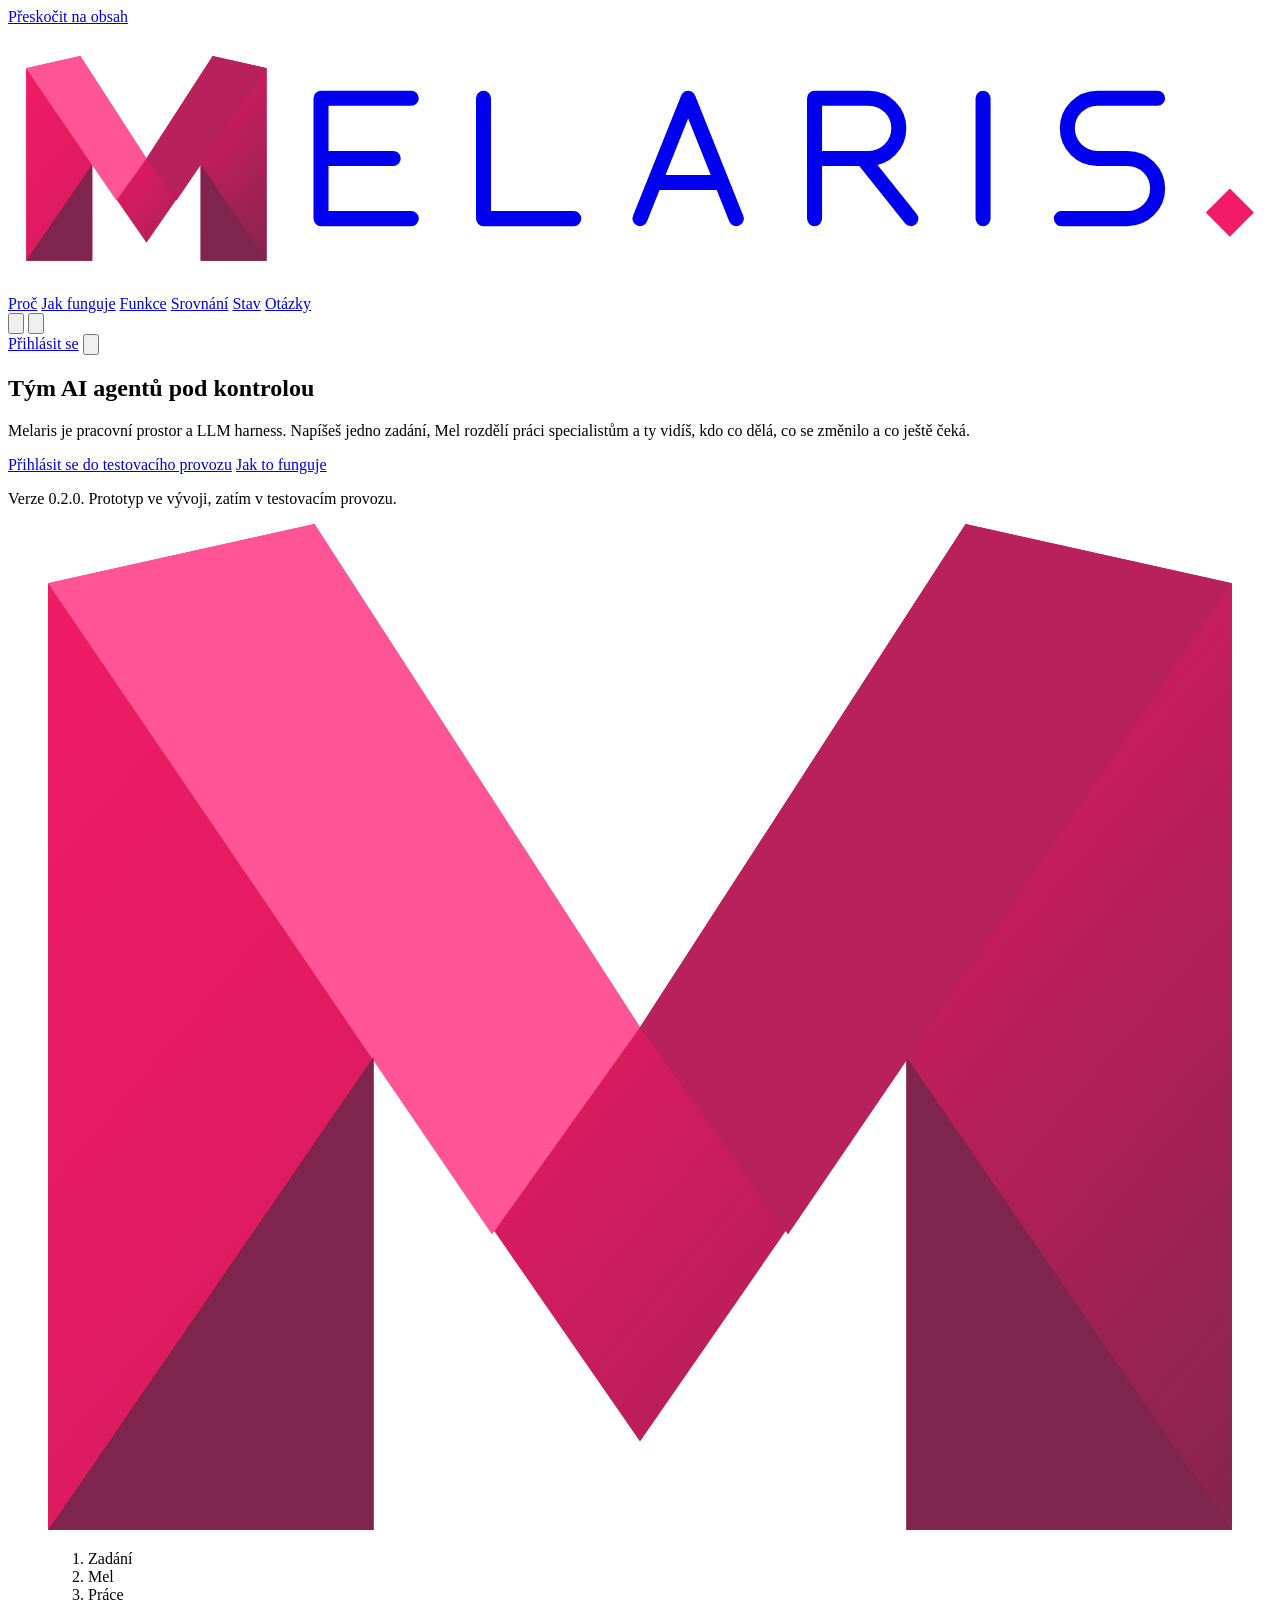
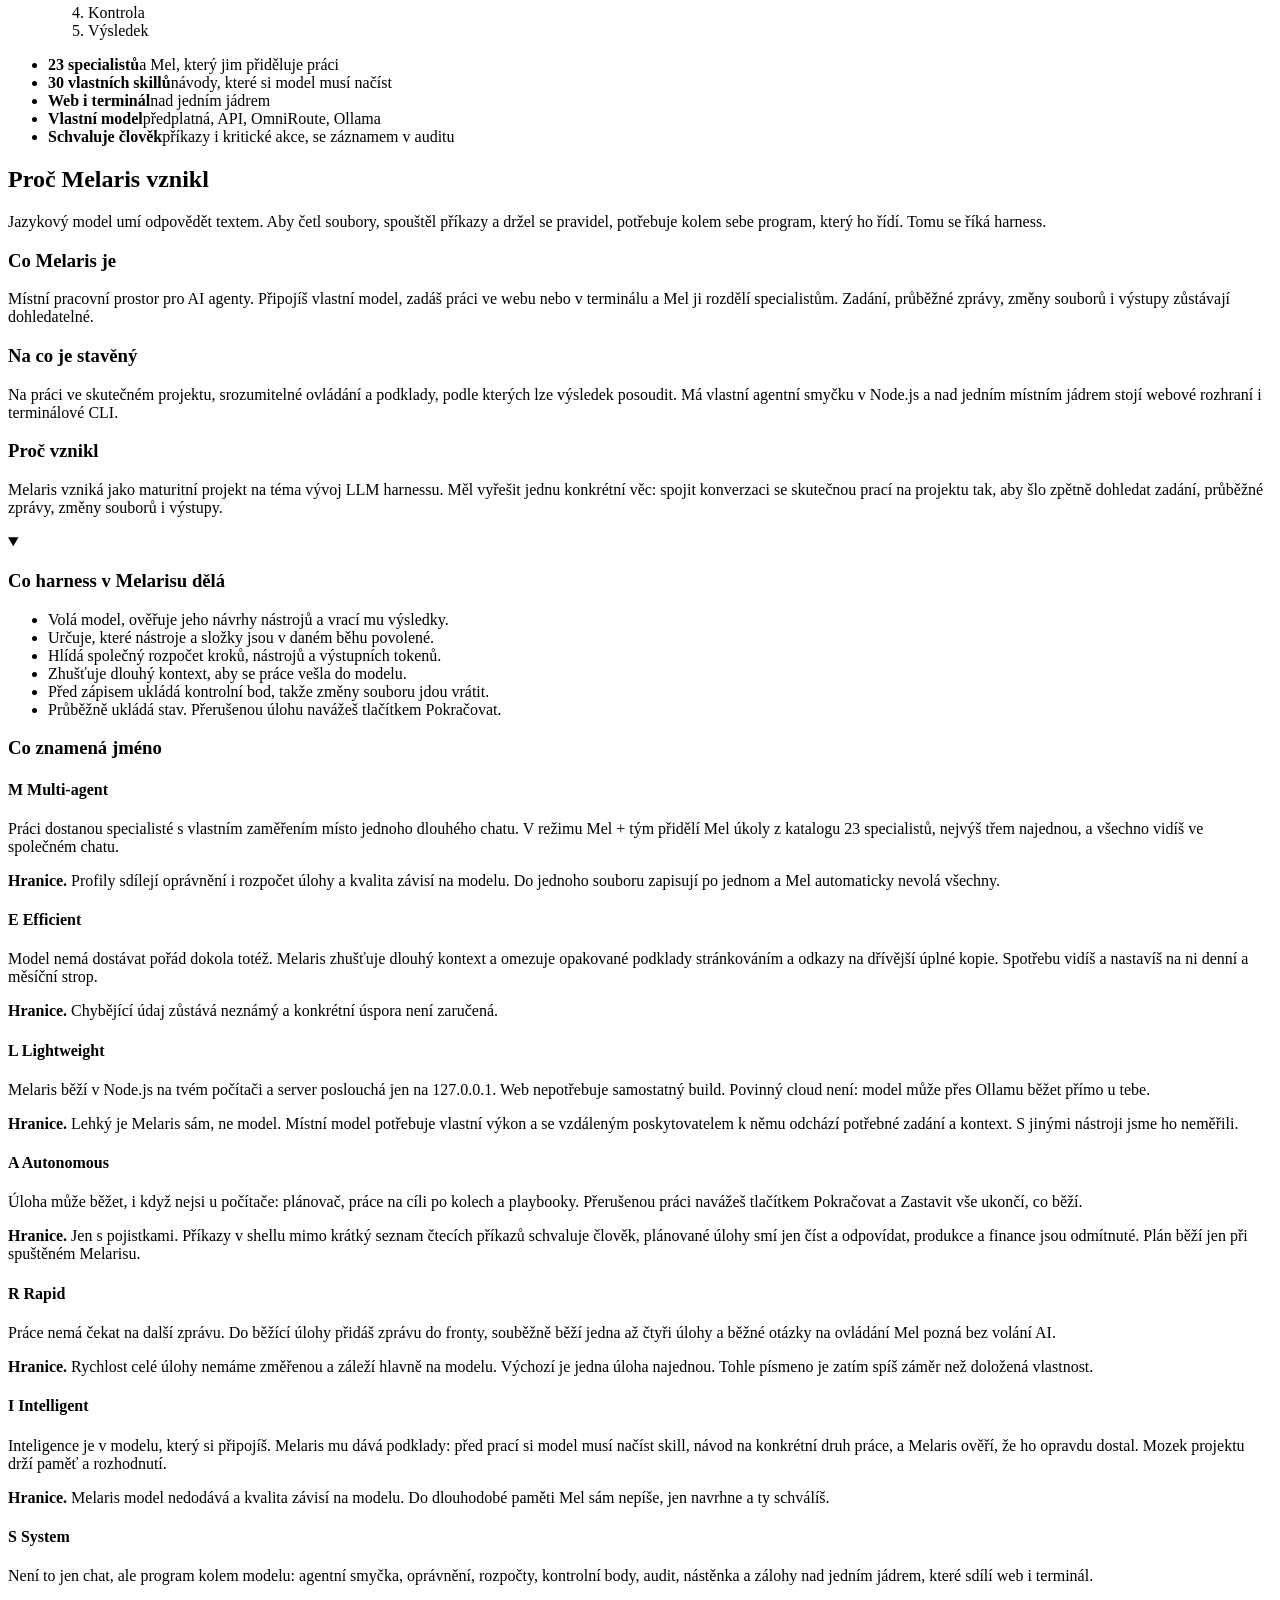
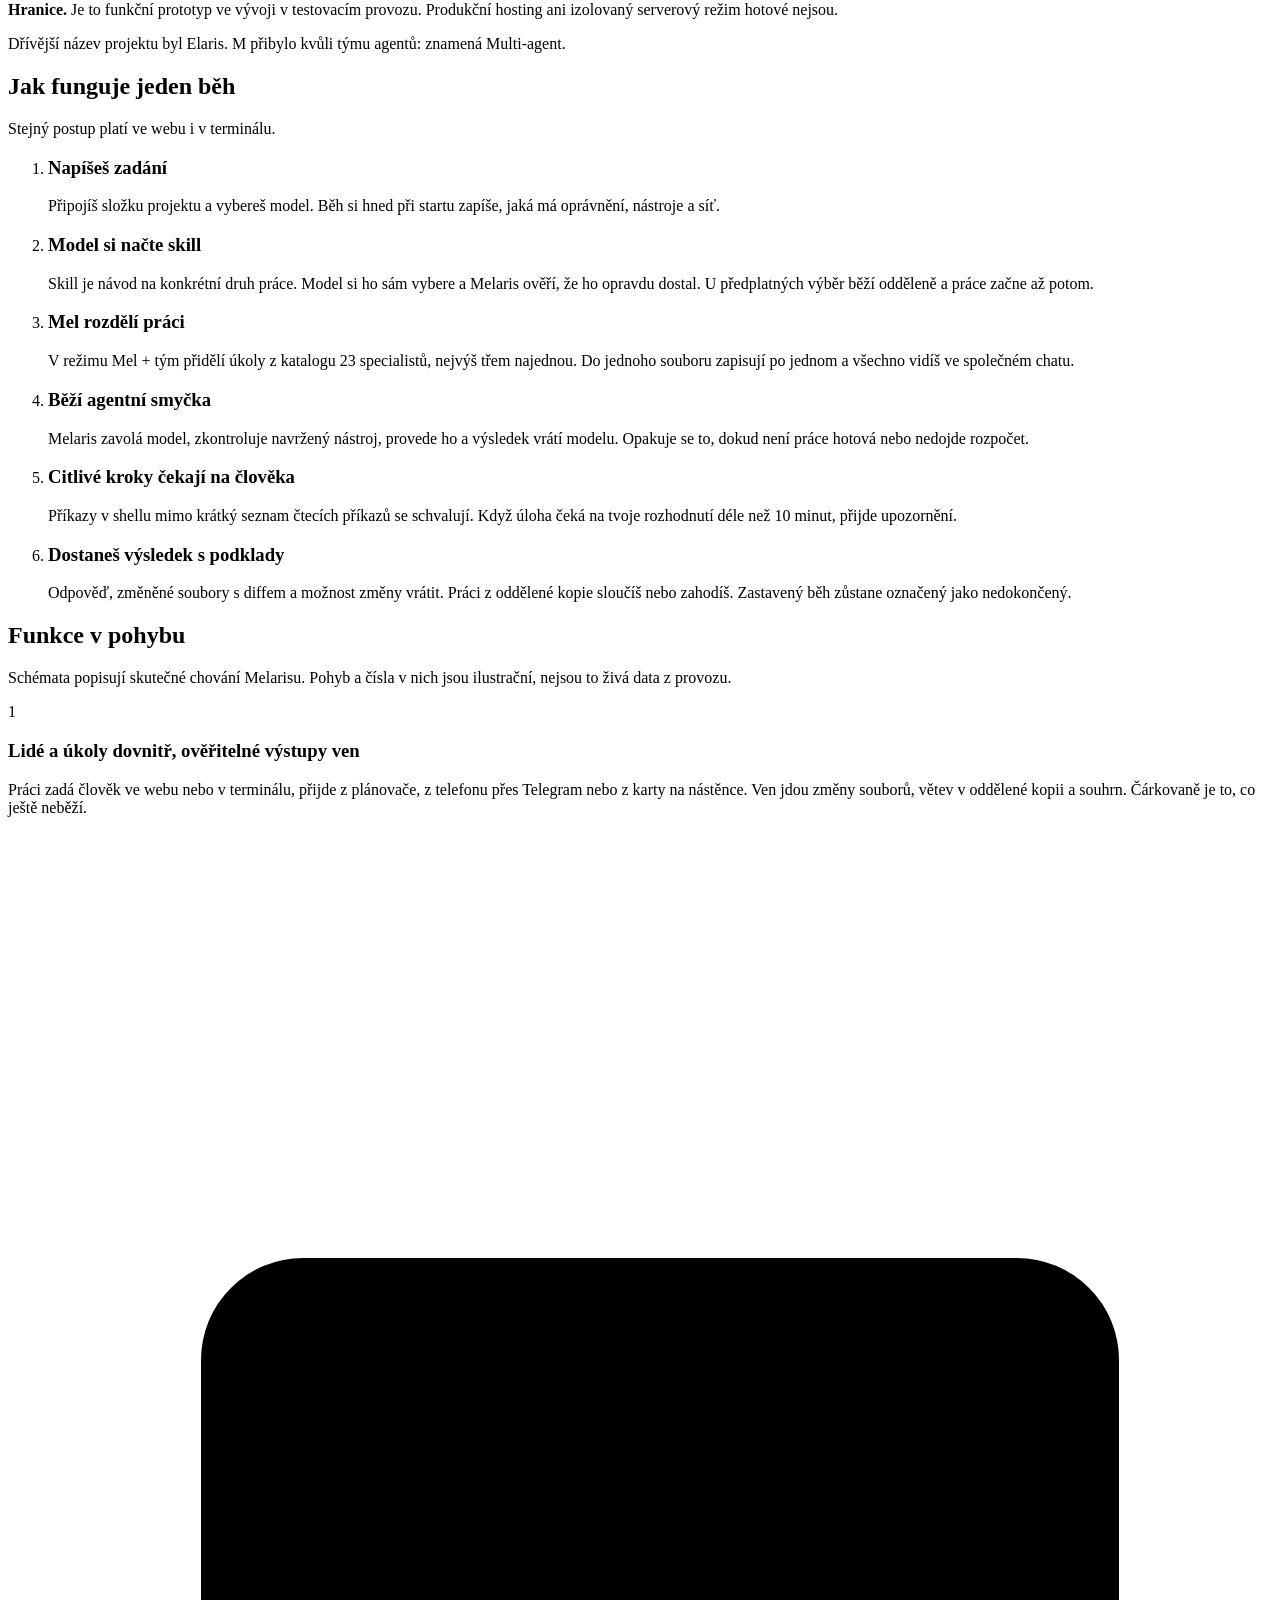
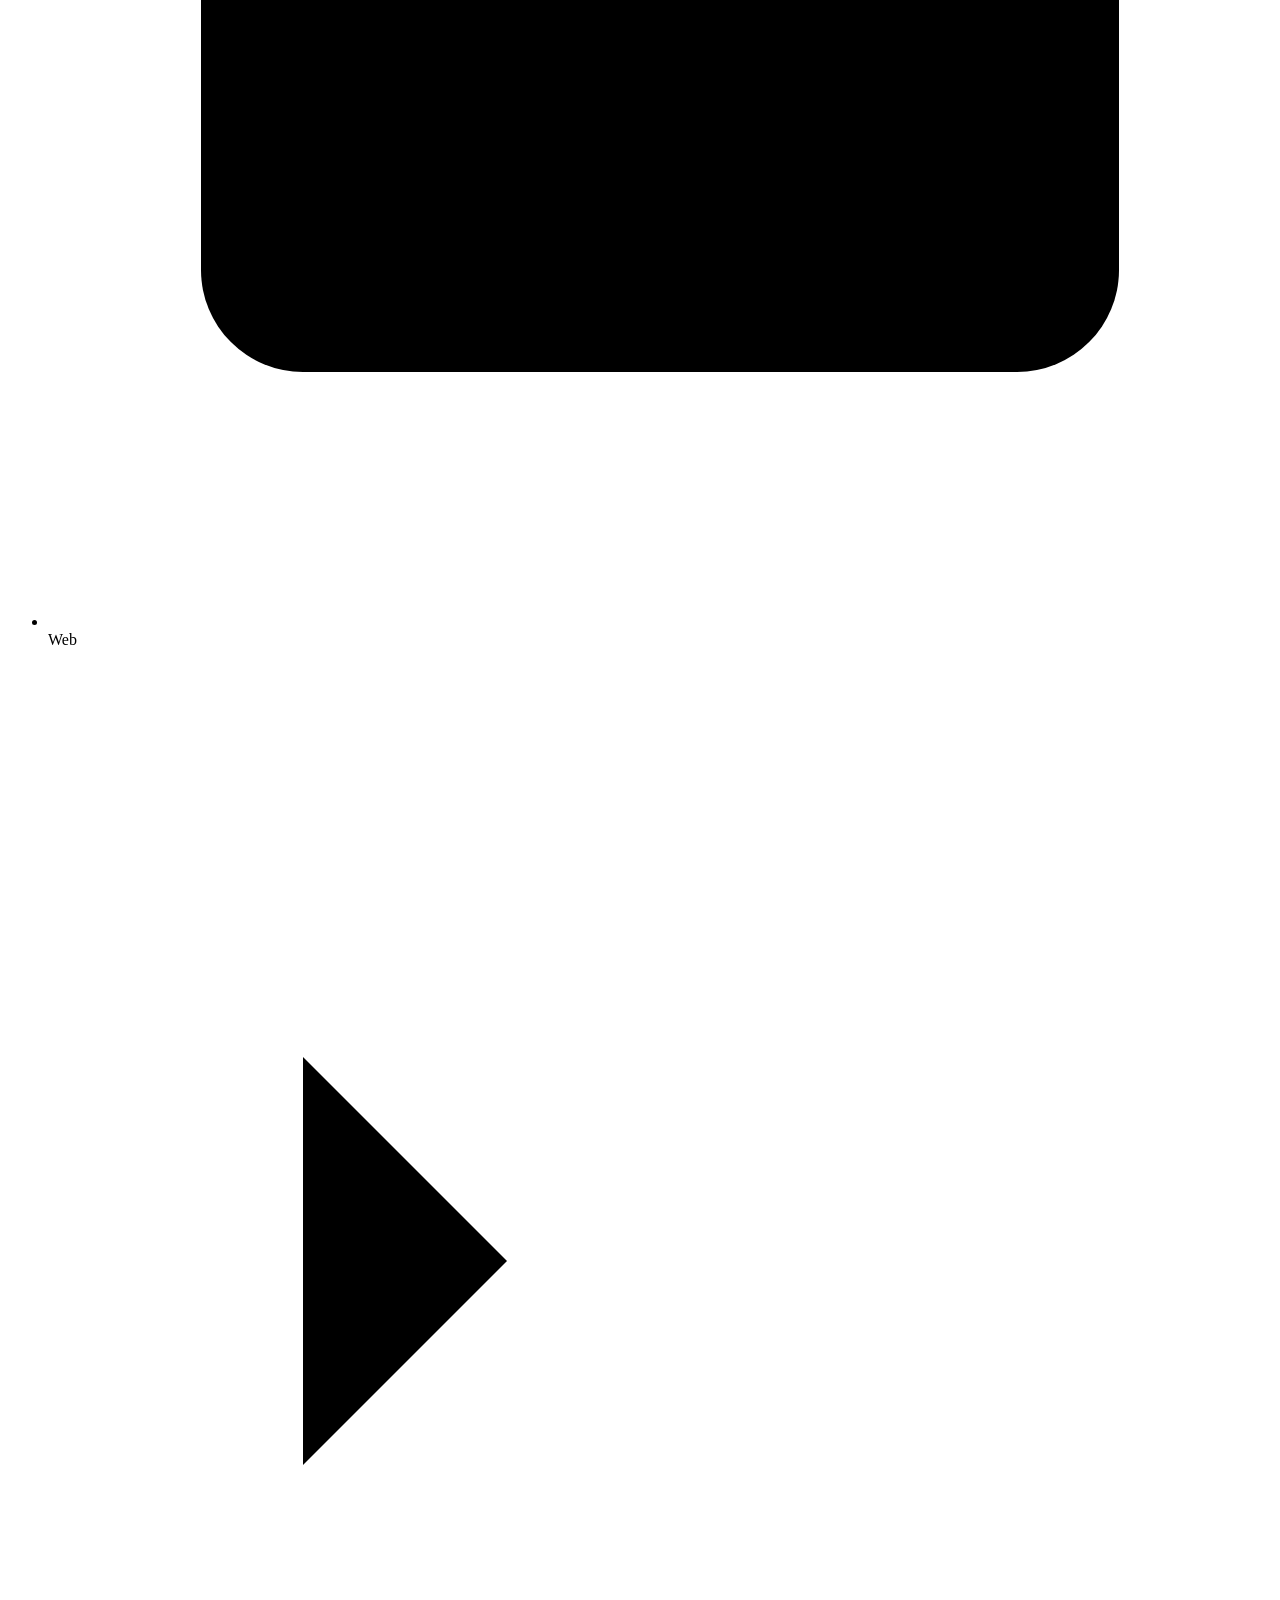
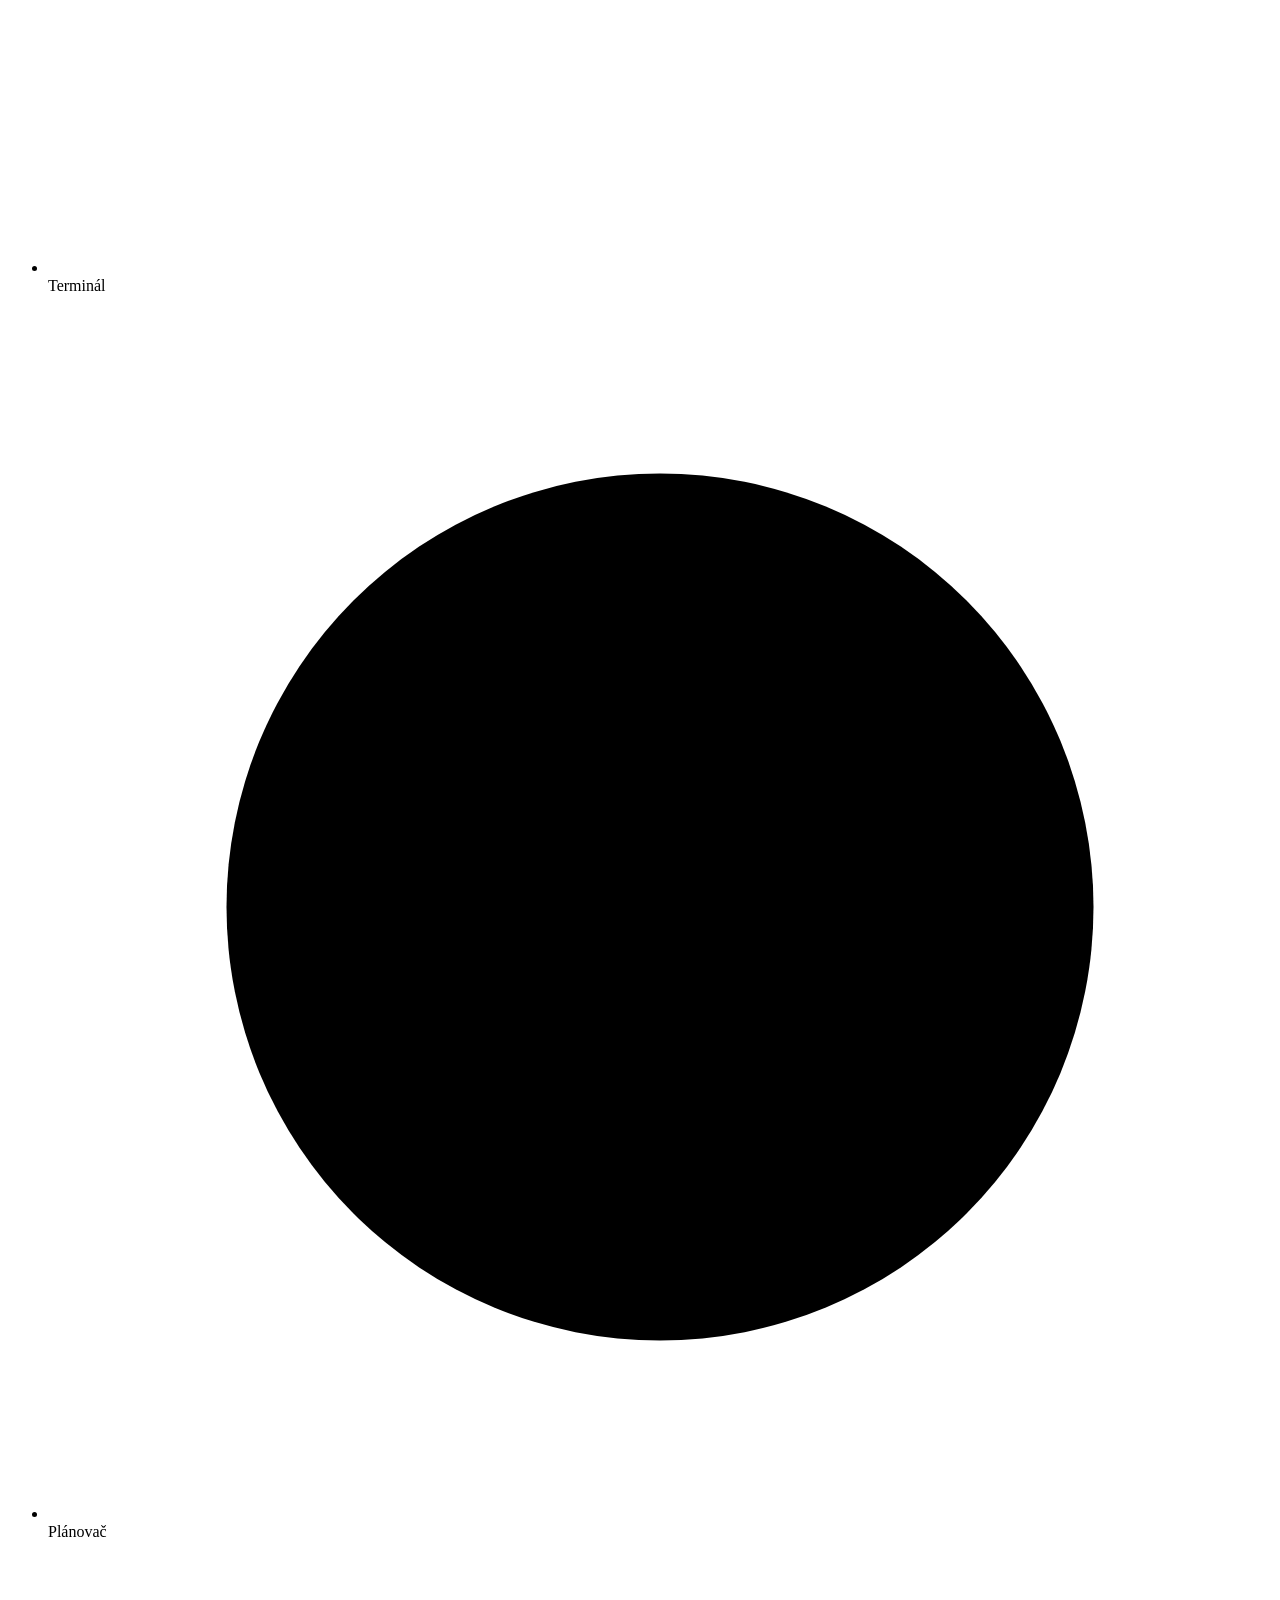
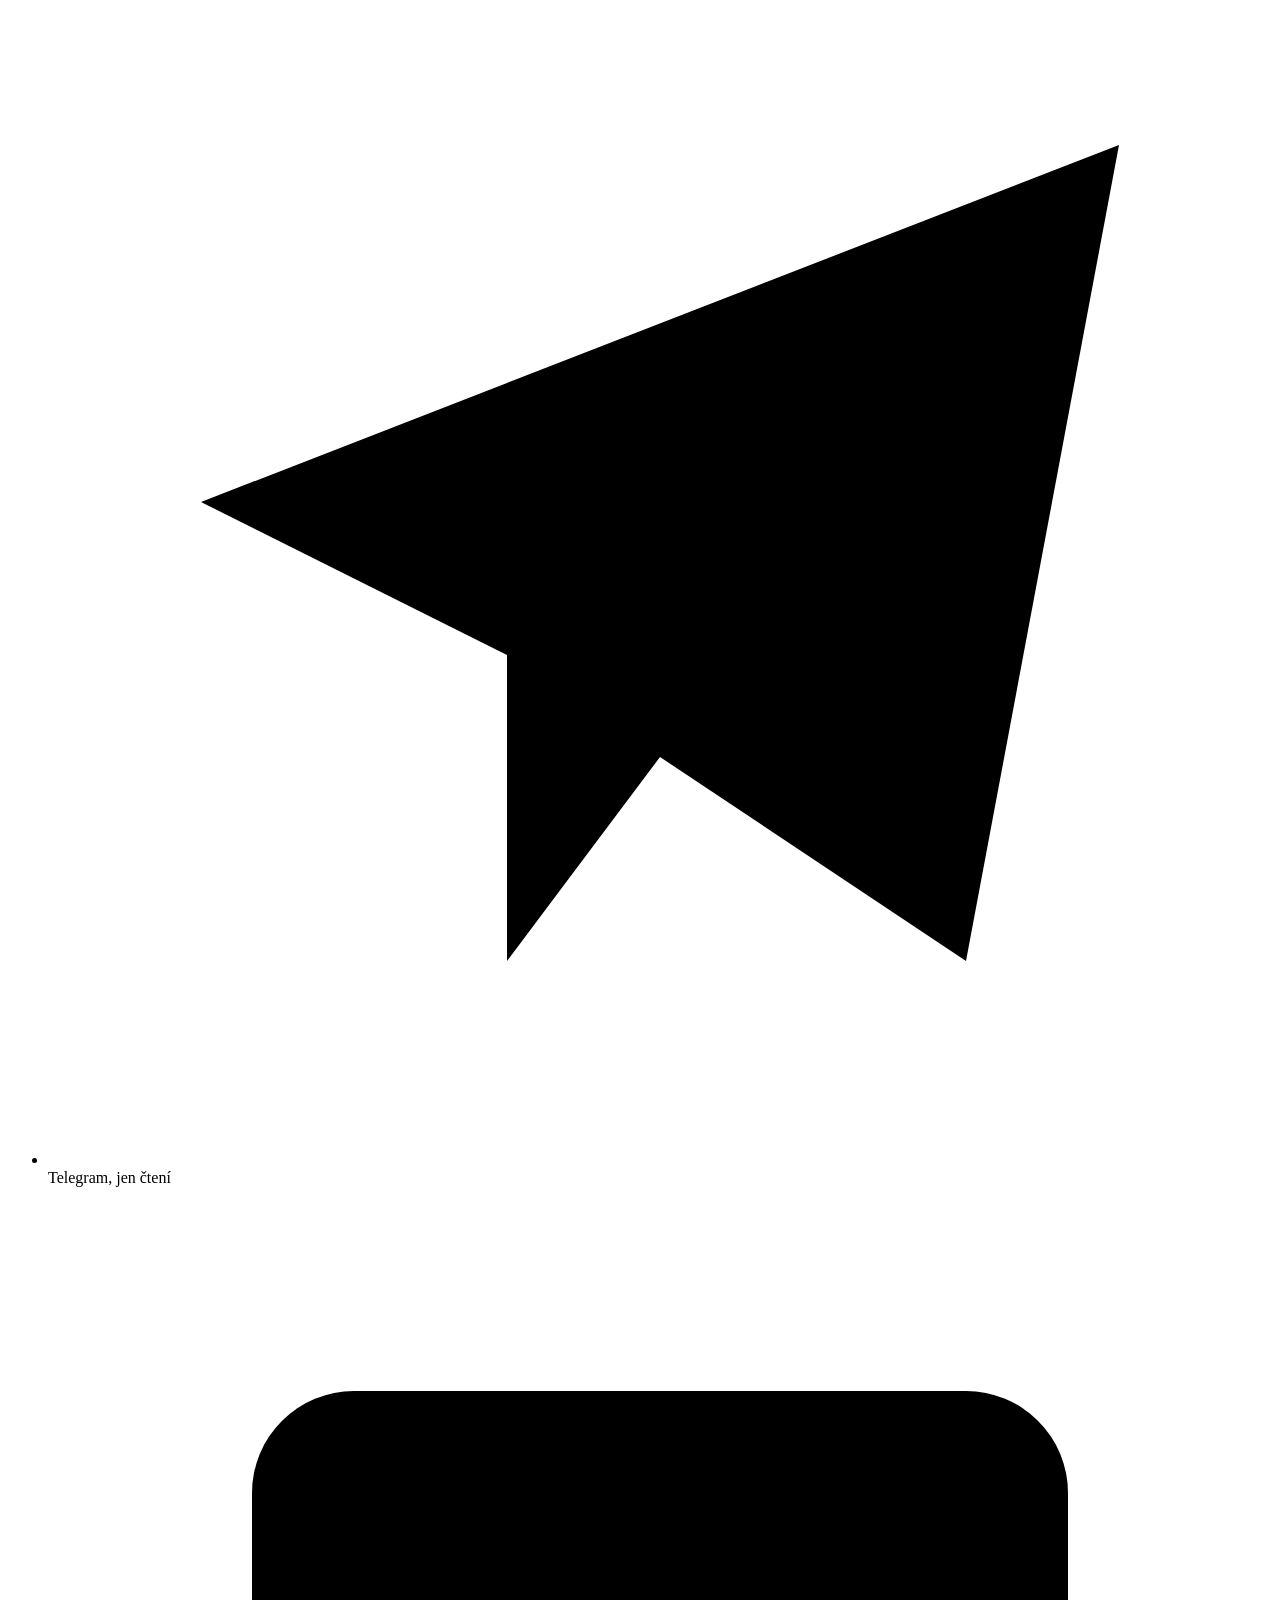
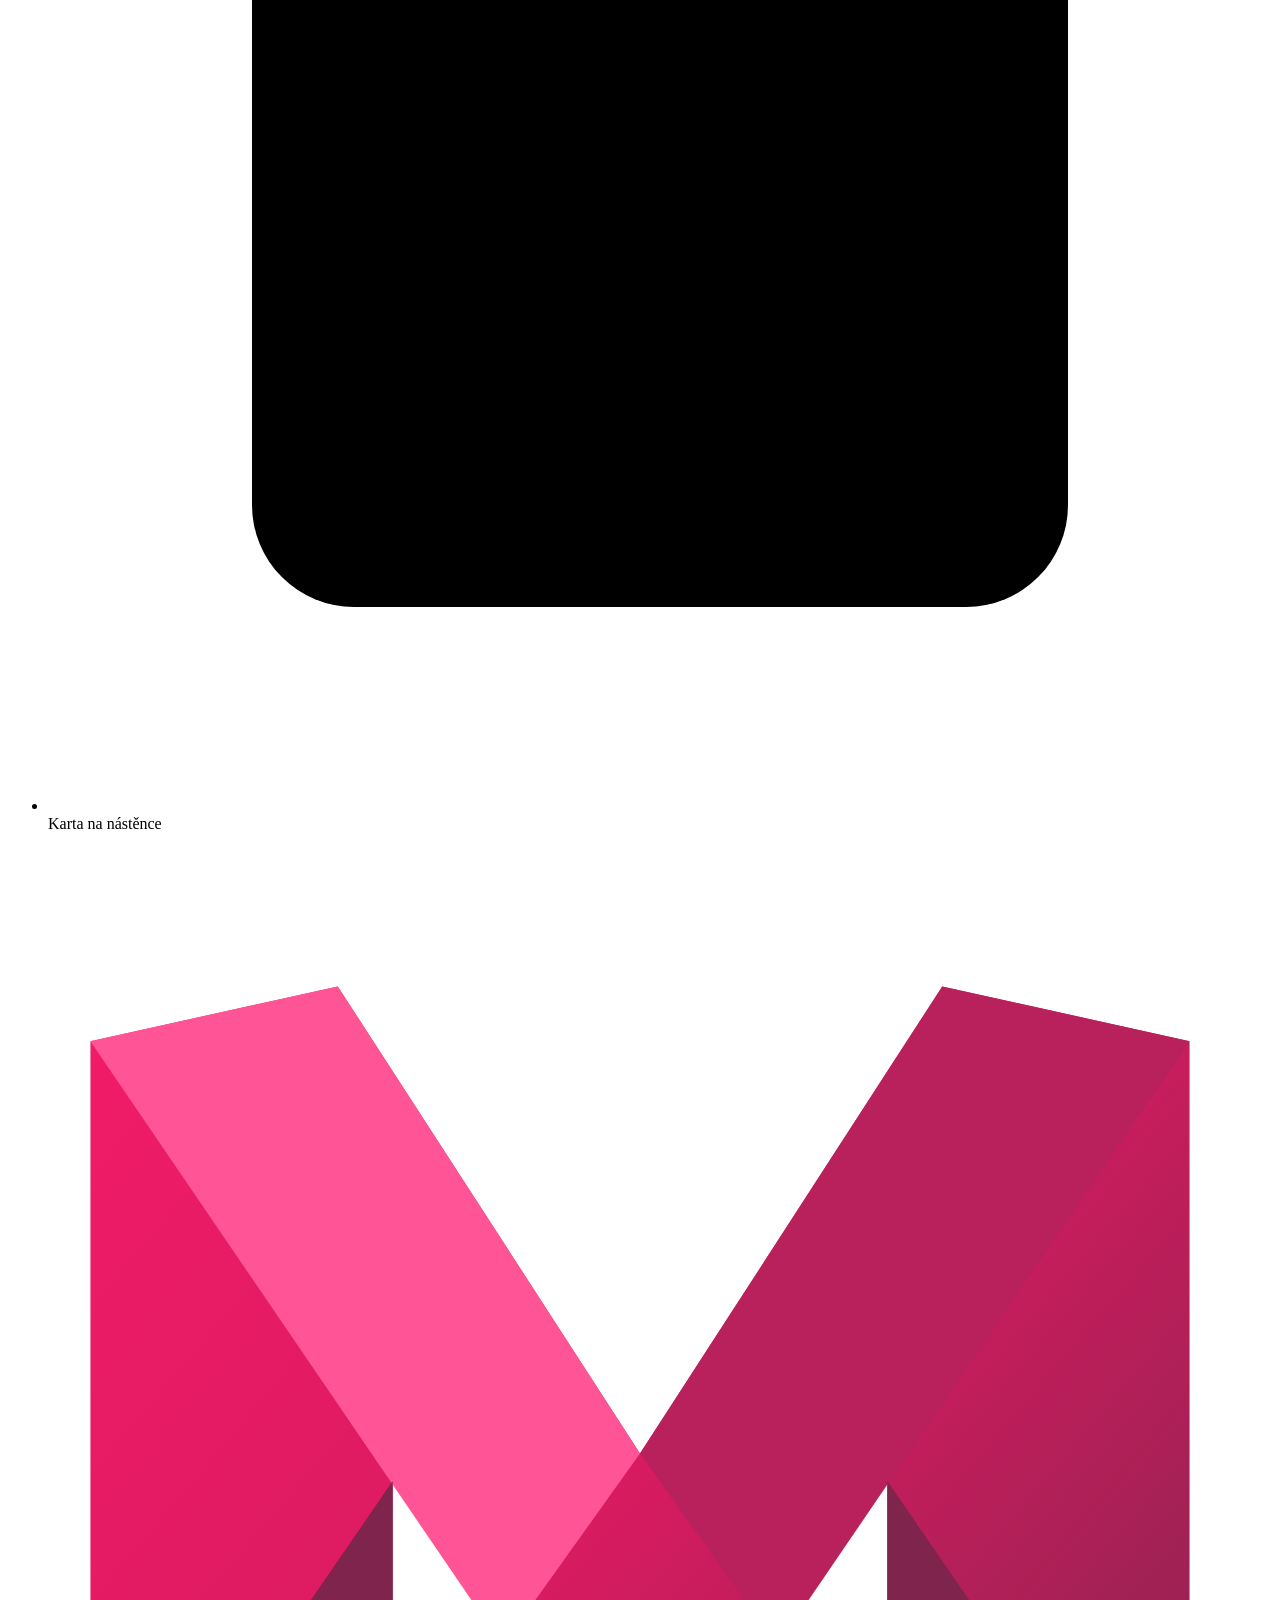
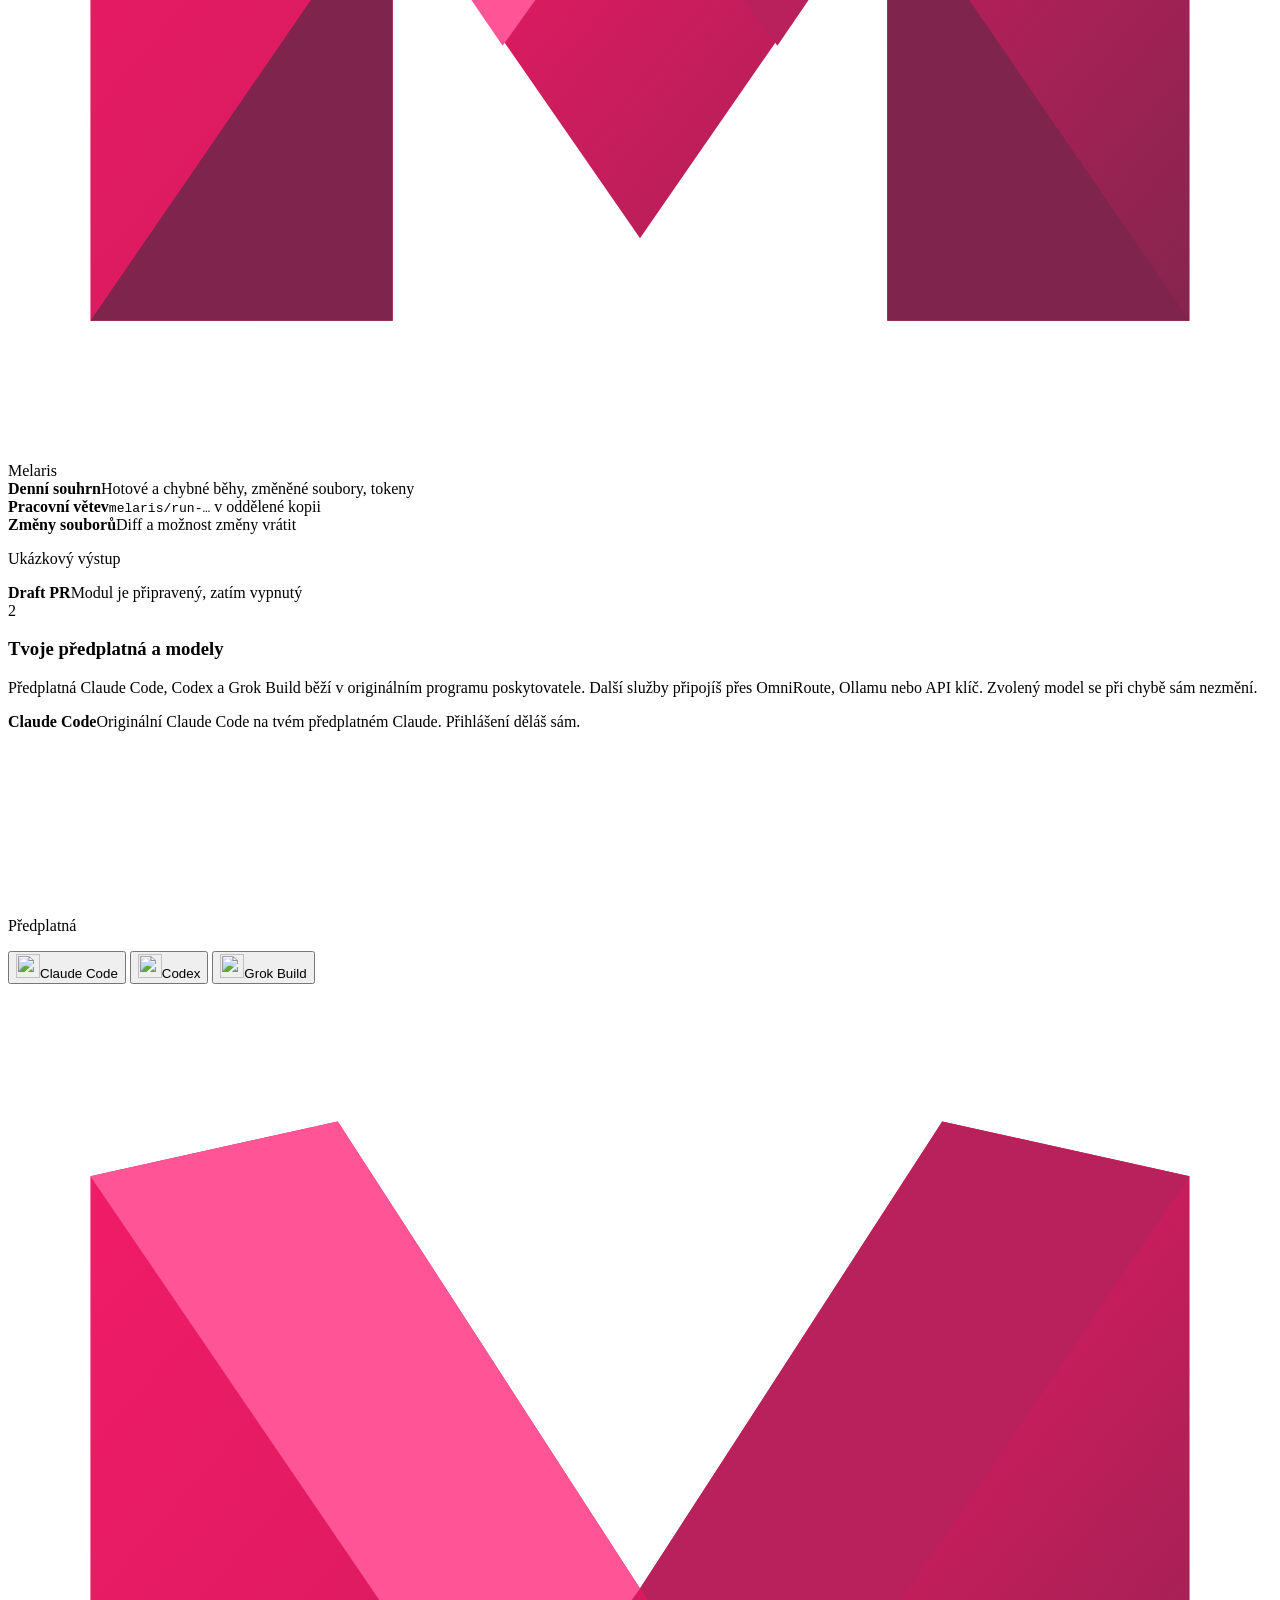
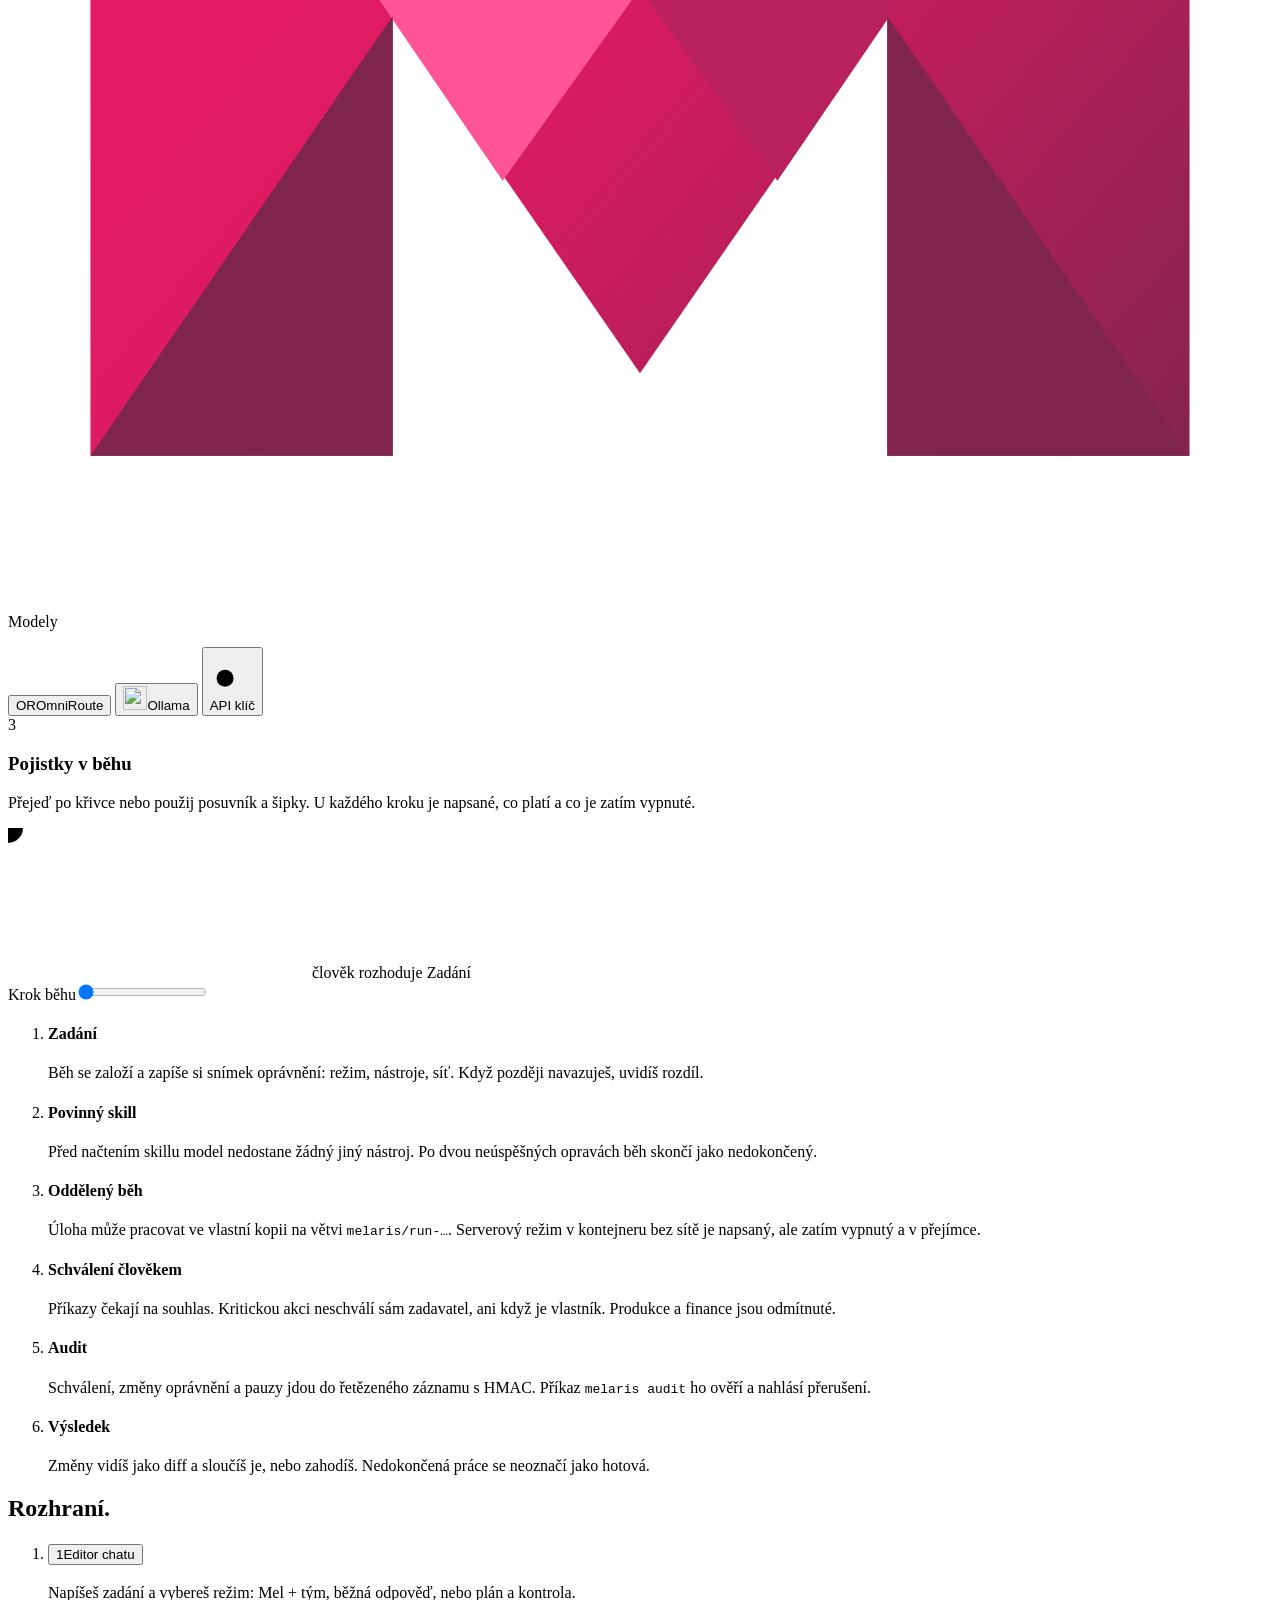
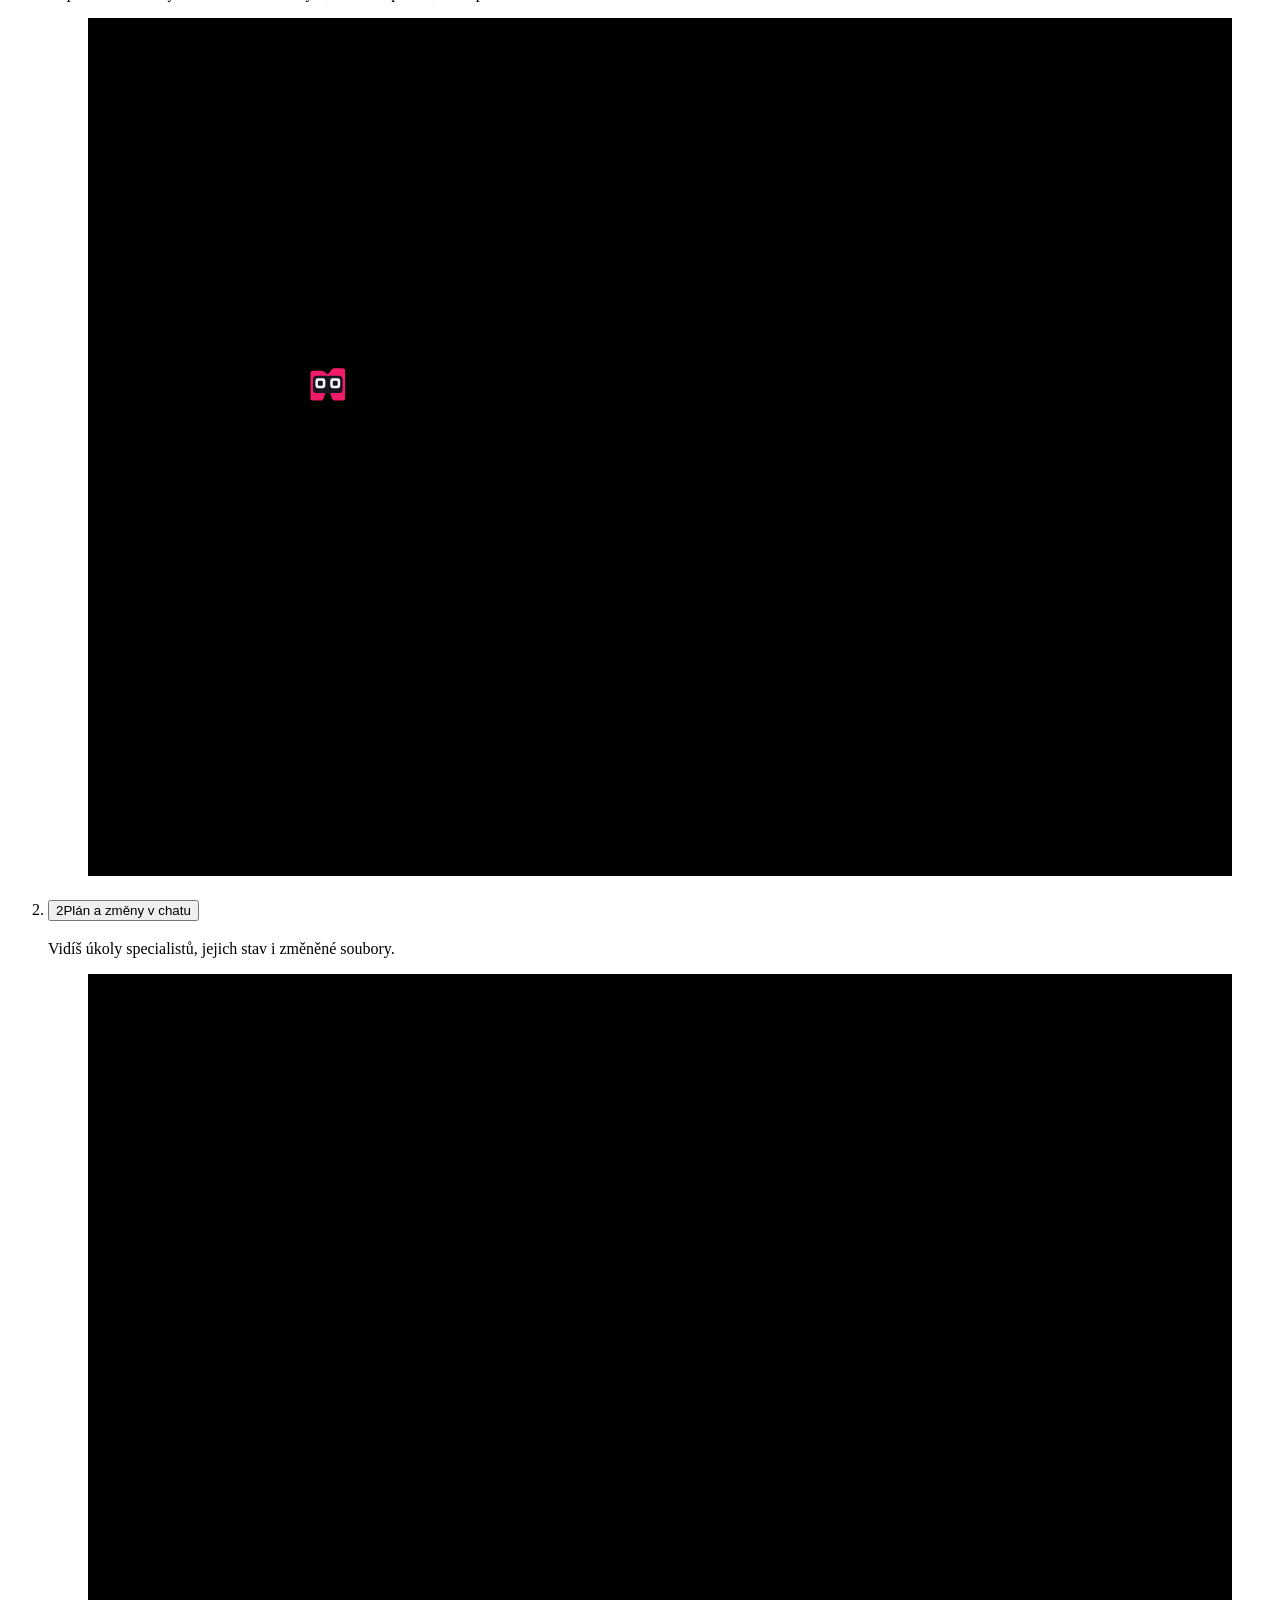
==== commit a5d0c088: "Náhled: nová barva, srovnání, výhody, písmena a telefon" ====
--- a/index.html
+++ b/index.html
@@ -6,8 +6,8 @@
 <title>Melaris: tým AI agentů pod kontrolou</title>
 <meta name="description" content="Melaris je pracovní prostor a LLM harness. Napíšeš jedno zadání, Mel rozdělí práci specialistům a ty vidíš, kdo co dělá, co se změnilo a co ještě čeká. Prototyp v testovacím provozu.">
 <link rel="canonical" href="https://melaris.cz/">
-<meta name="theme-color" media="(prefers-color-scheme: dark)" content="#171522">
-<meta name="theme-color" media="(prefers-color-scheme: light)" content="#FAF6FF">
+<meta name="theme-color" media="(prefers-color-scheme: dark)" content="#12001E">
+<meta name="theme-color" media="(prefers-color-scheme: light)" content="#F1E2FF">
 <meta name="color-scheme" content="dark light">
 <meta property="og:type" content="website">
 <meta property="og:locale" content="cs_CZ">
@@ -25,9 +25,9 @@
 <link rel="apple-touch-icon" href="/melaris-web-nahled/apple-touch-icon.png">
 <link rel="preload" href="/melaris-web-nahled/assets/fonts/sora-latin-wght.woff2" as="font" type="font/woff2" crossorigin>
 <link rel="preload" href="/melaris-web-nahled/assets/fonts/sora-latin-ext-wght.woff2" as="font" type="font/woff2" crossorigin>
-<link rel="stylesheet" href="/melaris-web-nahled/assets/css/site.css?v=20261105f">
-<script src="/melaris-web-nahled/assets/js/early.js?v=20261105f"></script>
-<script src="/melaris-web-nahled/assets/js/main.js?v=20261105f" defer></script>
+<link rel="stylesheet" href="/melaris-web-nahled/assets/css/site.css?v=20261105g">
+<script src="/melaris-web-nahled/assets/js/early.js?v=20261105g"></script>
+<script src="/melaris-web-nahled/assets/js/main.js?v=20261105g" defer></script>
 </head>
 <body>
 <a class="skip" href="#obsah">Přeskočit na obsah</a>
@@ -113,12 +113,22 @@
   <h2 id="proc-title" class="rv">Proč Melaris vznikl</h2>
   <p class="statement rv">Jazykový model umí odpovědět textem. Aby četl soubory, spouštěl příkazy a držel se pravidel, potřebuje kolem sebe program, který ho řídí. Tomu se říká harness.</p>
   <div class="why-cols">
-    <div class="rv">
-      <p>Melaris vzniká jako maturitní projekt na téma vývoj LLM harnessu. Má vlastní agentní smyčku v Node.js a nad jedním místním jádrem stojí webové rozhraní i terminálové CLI.</p>
-      <p>Měl vyřešit jednu konkrétní věc: spojit konverzaci se skutečnou prací na projektu tak, aby šlo zpětně dohledat zadání, průběžné zprávy, změny souborů i výstupy.</p>
-    </div>
-    <div class="rv">
-      <h3>Co harness v Melarisu dělá</h3>
+    <div class="why-q rv">
+      <div>
+        <h3>Co Melaris je</h3>
+        <p>Místní pracovní prostor pro AI agenty. Připojíš vlastní model, zadáš práci ve webu nebo v terminálu a Mel ji rozdělí specialistům. Zadání, průběžné zprávy, změny souborů i výstupy zůstávají dohledatelné.</p>
+      </div>
+      <div>
+        <h3>Na co je stavěný</h3>
+        <p>Na práci ve skutečném projektu, srozumitelné ovládání a podklady, podle kterých lze výsledek posoudit. Má vlastní agentní smyčku v Node.js a nad jedním místním jádrem stojí webové rozhraní i terminálové CLI.</p>
+      </div>
+      <div>
+        <h3>Proč vznikl</h3>
+        <p>Melaris vzniká jako maturitní projekt na téma vývoj LLM harnessu. Měl vyřešit jednu konkrétní věc: spojit konverzaci se skutečnou prací na projektu tak, aby šlo zpětně dohledat zadání, průběžné zprávy, změny souborů i výstupy.</p>
+      </div>
+    </div>
+    <details class="why-list rv" data-collapse open>
+      <summary><h3>Co harness v Melarisu dělá</h3></summary>
       <ul class="plain">
         <li>Volá model, ověřuje jeho návrhy nástrojů a vrací mu výsledky.</li>
         <li>Určuje, které nástroje a složky jsou v daném běhu povolené.</li>
@@ -127,18 +137,18 @@
         <li>Před zápisem ukládá kontrolní bod, takže změny souboru jdou vrátit.</li>
         <li>Průběžně ukládá stav. Přerušenou úlohu navážeš tlačítkem Pokračovat.</li>
       </ul>
-    </div>
+    </details>
   </div>
   <h3 class="name-title rv">Co znamená jméno</h3>
-  <dl class="name rv">
-    <div><dt>M</dt><dd>Multi-agent</dd></div>
-    <div><dt>E</dt><dd>Efficient</dd></div>
-    <div><dt>L</dt><dd>Lightweight</dd></div>
-    <div><dt>A</dt><dd>Autonomous</dd></div>
-    <div><dt>R</dt><dd>Rapid</dd></div>
-    <div><dt>I</dt><dd>Intelligent</dd></div>
-    <div><dt>S</dt><dd>System</dd></div>
-  </dl>
+  <div class="name rv" data-name>
+    <div class="nm" id="nm-m"><h4 class="nm-t"><span class="nm-l">M</span> Multi-agent</h4><div class="nm-b"><p>Práci dostanou specialisté s vlastním zaměřením místo jednoho dlouhého chatu. V režimu Mel + tým přidělí Mel úkoly z katalogu 23 specialistů, nejvýš třem najednou, a všechno vidíš ve společném chatu.</p><p class="nm-lim"><b>Hranice.</b> Profily sdílejí oprávnění i rozpočet úlohy a kvalita závisí na modelu. Do jednoho souboru zapisují po jednom a Mel automaticky nevolá všechny.</p></div></div>
+    <div class="nm" id="nm-e"><h4 class="nm-t"><span class="nm-l">E</span> Efficient</h4><div class="nm-b"><p>Model nemá dostávat pořád dokola totéž. Melaris zhušťuje dlouhý kontext a omezuje opakované podklady stránkováním a odkazy na dřívější úplné kopie. Spotřebu vidíš a nastavíš na ni denní a měsíční strop.</p><p class="nm-lim"><b>Hranice.</b> Chybějící údaj zůstává neznámý a konkrétní úspora není zaručená.</p></div></div>
+    <div class="nm" id="nm-l"><h4 class="nm-t"><span class="nm-l">L</span> Lightweight</h4><div class="nm-b"><p>Melaris běží v Node.js na tvém počítači a server poslouchá jen na 127.0.0.1. Web nepotřebuje samostatný build. Povinný cloud není: model může přes Ollamu běžet přímo u tebe.</p><p class="nm-lim"><b>Hranice.</b> Lehký je Melaris sám, ne model. Místní model potřebuje vlastní výkon a se vzdáleným poskytovatelem k němu odchází potřebné zadání a kontext. S jinými nástroji jsme ho neměřili.</p></div></div>
+    <div class="nm" id="nm-a"><h4 class="nm-t"><span class="nm-l">A</span> Autonomous</h4><div class="nm-b"><p>Úloha může běžet, i když nejsi u počítače: plánovač, práce na cíli po kolech a playbooky. Přerušenou práci navážeš tlačítkem Pokračovat a Zastavit vše ukončí, co běží.</p><p class="nm-lim"><b>Hranice.</b> Jen s pojistkami. Příkazy v shellu mimo krátký seznam čtecích příkazů schvaluje člověk, plánované úlohy smí jen číst a odpovídat, produkce a finance jsou odmítnuté. Plán běží jen při spuštěném Melarisu.</p></div></div>
+    <div class="nm" id="nm-r"><h4 class="nm-t"><span class="nm-l">R</span> Rapid</h4><div class="nm-b"><p>Práce nemá čekat na další zprávu. Do běžící úlohy přidáš zprávu do fronty, souběžně běží jedna až čtyři úlohy a běžné otázky na ovládání Mel pozná bez volání AI.</p><p class="nm-lim"><b>Hranice.</b> Rychlost celé úlohy nemáme změřenou a záleží hlavně na modelu. Výchozí je jedna úloha najednou. Tohle písmeno je zatím spíš záměr než doložená vlastnost.</p></div></div>
+    <div class="nm" id="nm-i"><h4 class="nm-t"><span class="nm-l">I</span> Intelligent</h4><div class="nm-b"><p>Inteligence je v modelu, který si připojíš. Melaris mu dává podklady: před prací si model musí načíst skill, návod na konkrétní druh práce, a Melaris ověří, že ho opravdu dostal. Mozek projektu drží paměť a rozhodnutí.</p><p class="nm-lim"><b>Hranice.</b> Melaris model nedodává a kvalita závisí na modelu. Do dlouhodobé paměti Mel sám nepíše, jen navrhne a ty schválíš.</p></div></div>
+    <div class="nm" id="nm-s"><h4 class="nm-t"><span class="nm-l">S</span> System</h4><div class="nm-b"><p>Není to jen chat, ale program kolem modelu: agentní smyčka, oprávnění, rozpočty, kontrolní body, audit, nástěnka a zálohy nad jedním jádrem, které sdílí web i terminál.</p><p class="nm-lim"><b>Hranice.</b> Je to funkční prototyp ve vývoji v testovacím provozu. Produkční hosting ani izolovaný serverový režim hotové nejsou.</p></div></div>
+  </div>
   <p class="note rv">Dřívější název projektu byl Elaris. M přibylo kvůli týmu agentů: znamená Multi-agent.</p>
 </section>
 
@@ -147,7 +157,7 @@
     <h2 id="jak-title">Jak funguje jeden běh</h2>
     <p>Stejný postup platí ve webu i v terminálu.</p>
   </div>
-  <ol class="steps">
+  <ol class="steps" aria-label="Kroky jednoho běhu">
     <li class="rv">
       <h3>Napíšeš zadání</h3>
       <p>Připojíš složku projektu a vybereš model. Běh si hned při startu zapíše, jaká má oprávnění, nástroje a síť.</p>
@@ -456,38 +466,31 @@
 
 <section class="cmp" id="srovnani" aria-labelledby="srovnani-title">
   <h2 id="srovnani-title" class="rv">Srovnání s běžným chatem</h2>
-  <div class="table-wrap rv">
-  <table class="tb3">
-    <thead><tr><th scope="col">Oblast</th><th scope="col">Běžný chat s AI obvykle</th><th scope="col">Melaris</th></tr></thead>
-    <tbody>
-      <tr><th scope="row">Soubory</th><td data-label="Běžný chat">Kopíruješ kusy textu nebo nahráváš přílohy.</td><td data-label="Melaris">Připojená složka s oprávněním pro konkrétní projekt.</td></tr>
-      <tr><th scope="row">Agenti</th><td data-label="Běžný chat">Jeden asistent.</td><td data-label="Melaris">Mel a specialisté v jednom vlákně, nejvýš tři souběžně.</td></tr>
-      <tr><th scope="row">Průběh</th><td data-label="Běžný chat">Hlavně konečná odpověď.</td><td data-label="Melaris">Plán, použité nástroje, diff a stav každého běhu.</td></tr>
-      <tr><th scope="row">Návrat</th><td data-label="Běžný chat">Ručně.</td><td data-label="Melaris">Kontrolní body a oddělená kopie na vlastní větvi.</td></tr>
-      <tr><th scope="row">Model</th><td data-label="Běžný chat">Modely jednoho poskytovatele.</td><td data-label="Melaris">Předplatná, API, OmniRoute nebo model na počítači.</td></tr>
-      <tr><th scope="row">Bez dozoru</th><td data-label="Běžný chat">Práce čeká na tvoji další zprávu.</td><td data-label="Melaris">Plán, práce na cíli a playbooky se stropy a karanténou.</td></tr>
-      <tr><th scope="row">Začátek</th><td data-label="Běžný chat">Otevřeš web a píšeš.</td><td data-label="Melaris">Potřebuješ pozvánku nebo instalaci a vlastní účet u služby. Je to prototyp.</td></tr>
-    </tbody>
-  </table>
+  <div class="vs">
+    <div class="vs-head" aria-hidden="true"><span></span><span>Běžný chat s AI obvykle</span><span>Melaris</span></div>
+    <ul class="vs-list">
+    <li class="vs-row rv"><h3>Soubory</h3><p class="vs-a"><span class="vs-tag">Běžný chat</span>Kopíruješ kusy textu nebo nahráváš přílohy.</p><p class="vs-b"><span class="vs-tag">Melaris</span>Připojená složka s oprávněním pro konkrétní projekt.</p></li>
+    <li class="vs-row rv"><h3>Agenti</h3><p class="vs-a"><span class="vs-tag">Běžný chat</span>Jeden asistent.</p><p class="vs-b"><span class="vs-tag">Melaris</span>Mel a specialisté v jednom vlákně, nejvýš tři souběžně.</p></li>
+    <li class="vs-row rv"><h3>Průběh</h3><p class="vs-a"><span class="vs-tag">Běžný chat</span>Hlavně konečná odpověď.</p><p class="vs-b"><span class="vs-tag">Melaris</span>Plán, použité nástroje, diff a stav každého běhu.</p></li>
+    <li class="vs-row rv"><h3>Návrat</h3><p class="vs-a"><span class="vs-tag">Běžný chat</span>Ručně.</p><p class="vs-b"><span class="vs-tag">Melaris</span>Kontrolní body a oddělená kopie na vlastní větvi.</p></li>
+    <li class="vs-row rv"><h3>Model</h3><p class="vs-a"><span class="vs-tag">Běžný chat</span>Modely jednoho poskytovatele.</p><p class="vs-b"><span class="vs-tag">Melaris</span>Předplatná, API, OmniRoute nebo model na počítači.</p></li>
+    <li class="vs-row rv"><h3>Bez dozoru</h3><p class="vs-a"><span class="vs-tag">Běžný chat</span>Práce čeká na tvoji další zprávu.</p><p class="vs-b"><span class="vs-tag">Melaris</span>Plán, práce na cíli a playbooky se stropy a karanténou.</p></li>
+    <li class="vs-row rv"><h3>Začátek</h3><p class="vs-a"><span class="vs-tag">Běžný chat</span>Otevřeš web a píšeš.</p><p class="vs-b"><span class="vs-tag">Melaris</span>Potřebuješ pozvánku nebo instalaci a vlastní účet u služby. Je to prototyp.</p></li>
+    </ul>
   </div>
 </section>
 
 <section class="value" id="vyhody" aria-labelledby="vyhody-title">
   <h2 id="vyhody-title" class="rv">Výhody a s čím počítat</h2>
   <p class="value-intro rv">Melaris použij, když chceš agenty pustit na vlastní projekt a přitom vidět, co dělají. Ke každé výhodě patří i její hranice.</p>
-  <div class="table-wrap rv">
-  <table>
-    <thead><tr><th scope="col">Co získáš</th><th scope="col">S čím počítat</th></tr></thead>
-    <tbody>
-      <tr><td data-label="Co získáš"><b>Tým místo jednoho chatu.</b> Mel přidělí práci specialistům a jejich zprávy jsou v jedné konverzaci s autorem a časem.</td><td data-label="S čím počítat">Kvalita závisí na modelu. Profily sdílejí oprávnění i rozpočet úlohy.</td></tr>
-      <tr><td data-label="Co získáš"><b>Vlastní volba modelu.</b> Předplatná, API, OmniRoute i Ollama. Na jednoho poskytovatele nejsi vázaný.</td><td data-label="S čím počítat">Potřebuješ vlastní model nebo účet. Podmínky a limity poskytovatele platí dál.</td></tr>
-      <tr><td data-label="Co získáš"><b>Práce jde zkontrolovat.</b> Diff ke každému změněnému souboru, kontrolní body a tlačítko pro vrácení změn.</td><td data-label="S čím počítat">Soubory nad 2 MB kontrolní bod nemají. Zápisy shellem a terminálové relace taky ne.</td></tr>
-      <tr><td data-label="Co získáš"><b>Data máš u sebe.</b> Na tvém počítači běží aplikace, projekty i historie a server poslouchá jen na 127.0.0.1. Vzdálený přístup je výchozím stavem vypnutý.</td><td data-label="S čím počítat">Se vzdáleným poskytovatelem AI k němu odchází potřebné zadání a kontext.</td></tr>
-      <tr><td data-label="Co získáš"><b>Provoz bez dozoru s pojistkami.</b> Plánovač, Zastavit vše, strop spotřeby a karanténa úlohy, která třikrát po sobě selže.</td><td data-label="S čím počítat">Plán běží jen při spuštěném Melarisu. Po restartu se nic nespouští samo, navázání potvrzuješ ty.</td></tr>
-      <tr><td data-label="Co získáš"><b>Spotřeba je čitelná.</b> Vidíš dostupné údaje o tokenech a nastavíš denní a měsíční strop.</td><td data-label="S čím počítat">Chybějící údaj zůstává neznámý. Konkrétní úspora není zaručená.</td></tr>
-    </tbody>
-  </table>
-  </div>
+  <ul class="adv" aria-label="Výhody a jejich hranice">
+    <li class="adv-c rv"><h3>Tým místo jednoho chatu.</h3><p>Mel přidělí práci specialistům a jejich zprávy jsou v jedné konverzaci s autorem a časem.</p><div class="adv-lim"><b>S čím počítat</b><p>Kvalita závisí na modelu. Profily sdílejí oprávnění i rozpočet úlohy.</p></div></li>
+    <li class="adv-c rv"><h3>Vlastní volba modelu.</h3><p>Předplatná, API, OmniRoute i Ollama. Na jednoho poskytovatele nejsi vázaný.</p><div class="adv-lim"><b>S čím počítat</b><p>Potřebuješ vlastní model nebo účet. Podmínky a limity poskytovatele platí dál.</p></div></li>
+    <li class="adv-c rv"><h3>Práce jde zkontrolovat.</h3><p>Diff ke každému změněnému souboru, kontrolní body a tlačítko pro vrácení změn.</p><div class="adv-lim"><b>S čím počítat</b><p>Soubory nad 2 MB kontrolní bod nemají. Zápisy shellem a terminálové relace taky ne.</p></div></li>
+    <li class="adv-c rv"><h3>Data máš u sebe.</h3><p>Na tvém počítači běží aplikace, projekty i historie a server poslouchá jen na 127.0.0.1. Vzdálený přístup je výchozím stavem vypnutý.</p><div class="adv-lim"><b>S čím počítat</b><p>Se vzdáleným poskytovatelem AI k němu odchází potřebné zadání a kontext.</p></div></li>
+    <li class="adv-c rv"><h3>Provoz bez dozoru s pojistkami.</h3><p>Plánovač, Zastavit vše, strop spotřeby a karanténa úlohy, která třikrát po sobě selže.</p><div class="adv-lim"><b>S čím počítat</b><p>Plán běží jen při spuštěném Melarisu. Po restartu se nic nespouští samo, navázání potvrzuješ ty.</p></div></li>
+    <li class="adv-c rv"><h3>Spotřeba je čitelná.</h3><p>Vidíš dostupné údaje o tokenech a nastavíš denní a měsíční strop.</p><div class="adv-lim"><b>S čím počítat</b><p>Chybějící údaj zůstává neznámý. Konkrétní úspora není zaručená.</p></div></li>
+  </ul>
 </section>
 
 <section class="mel" id="mel" aria-labelledby="mel-title">
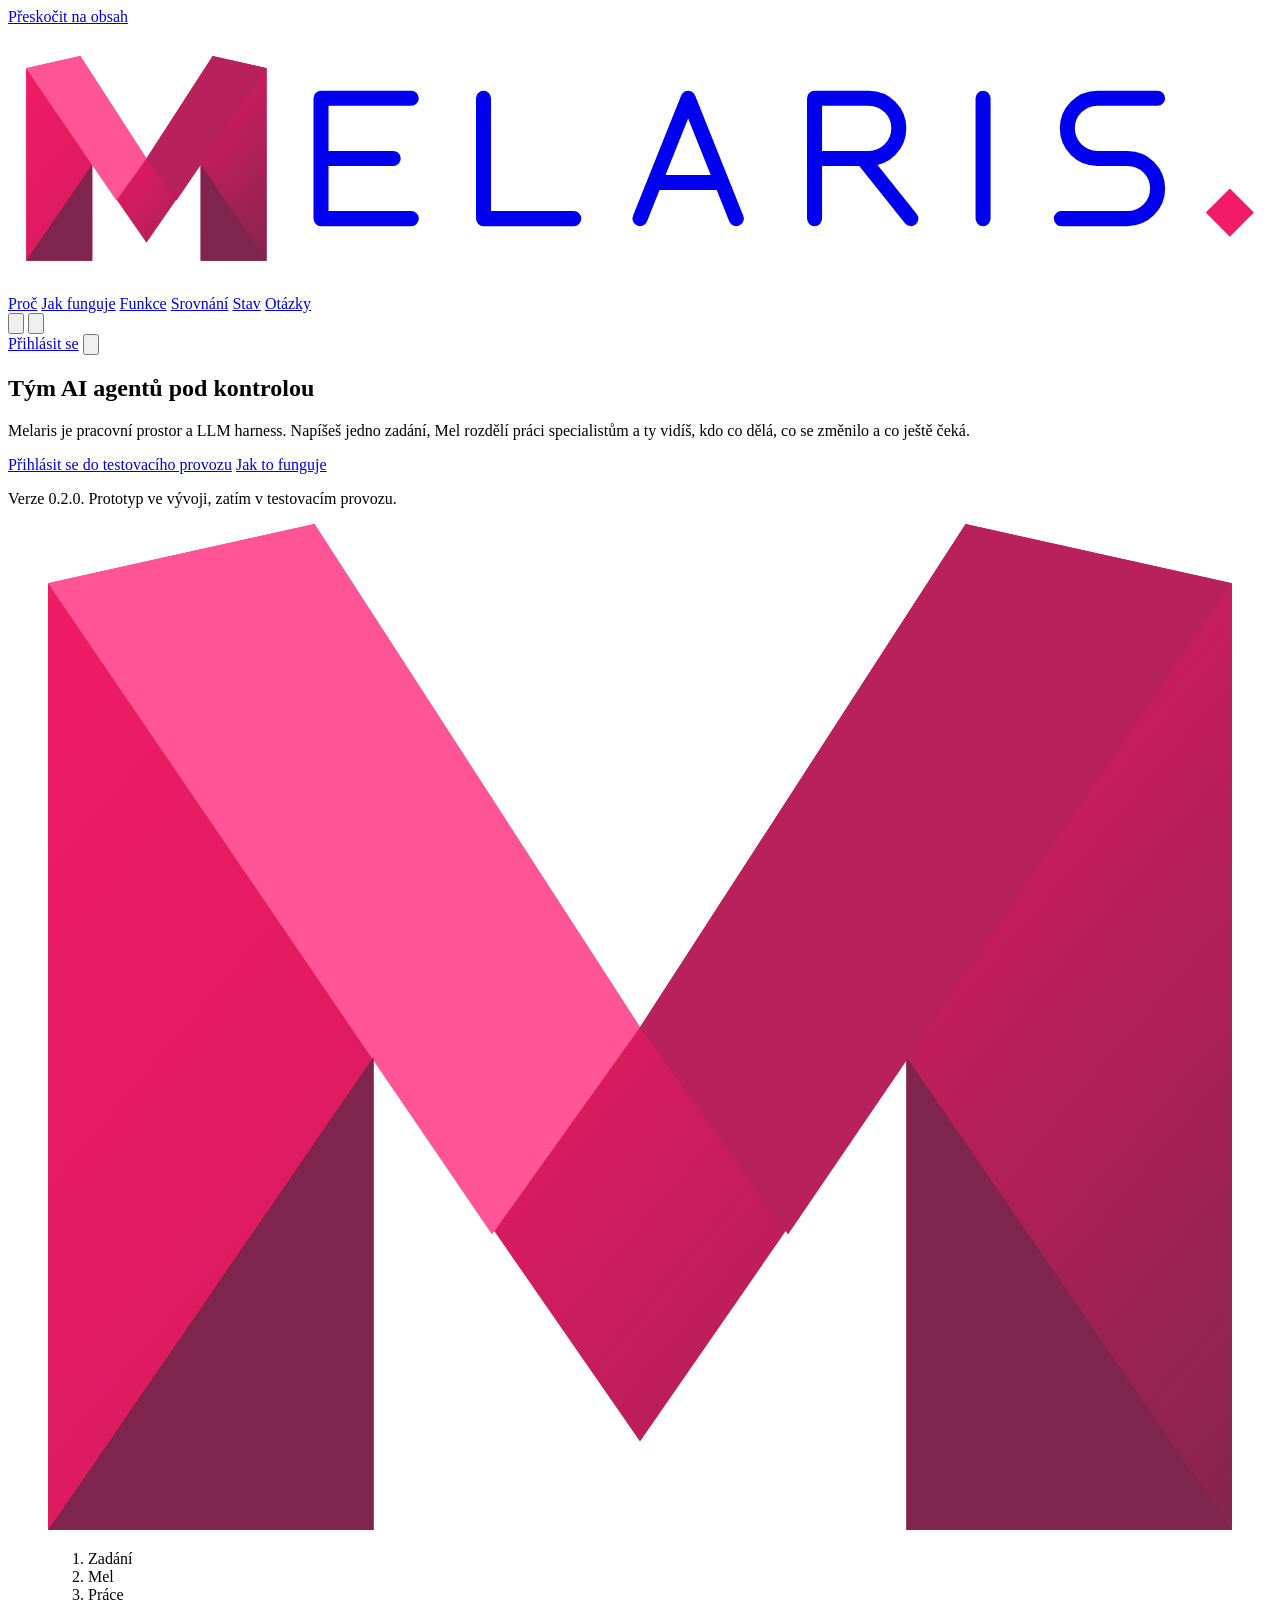
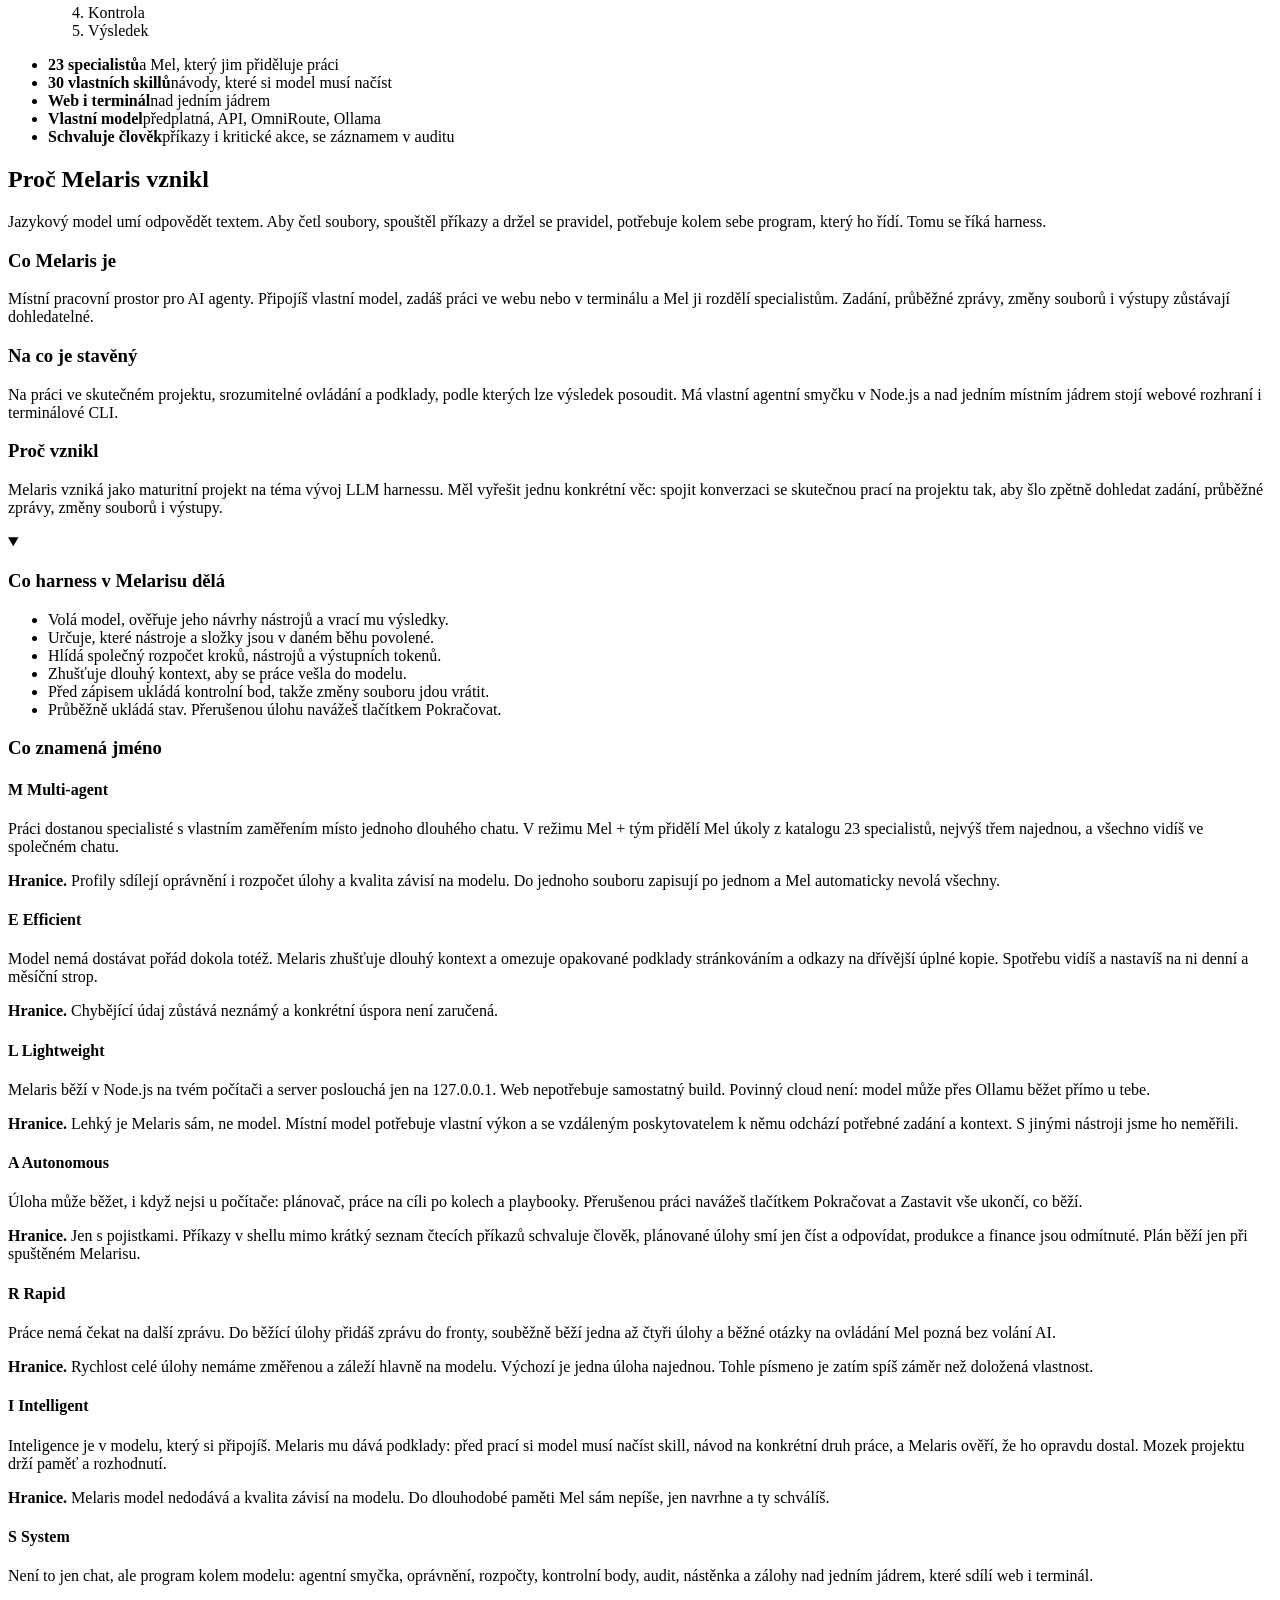
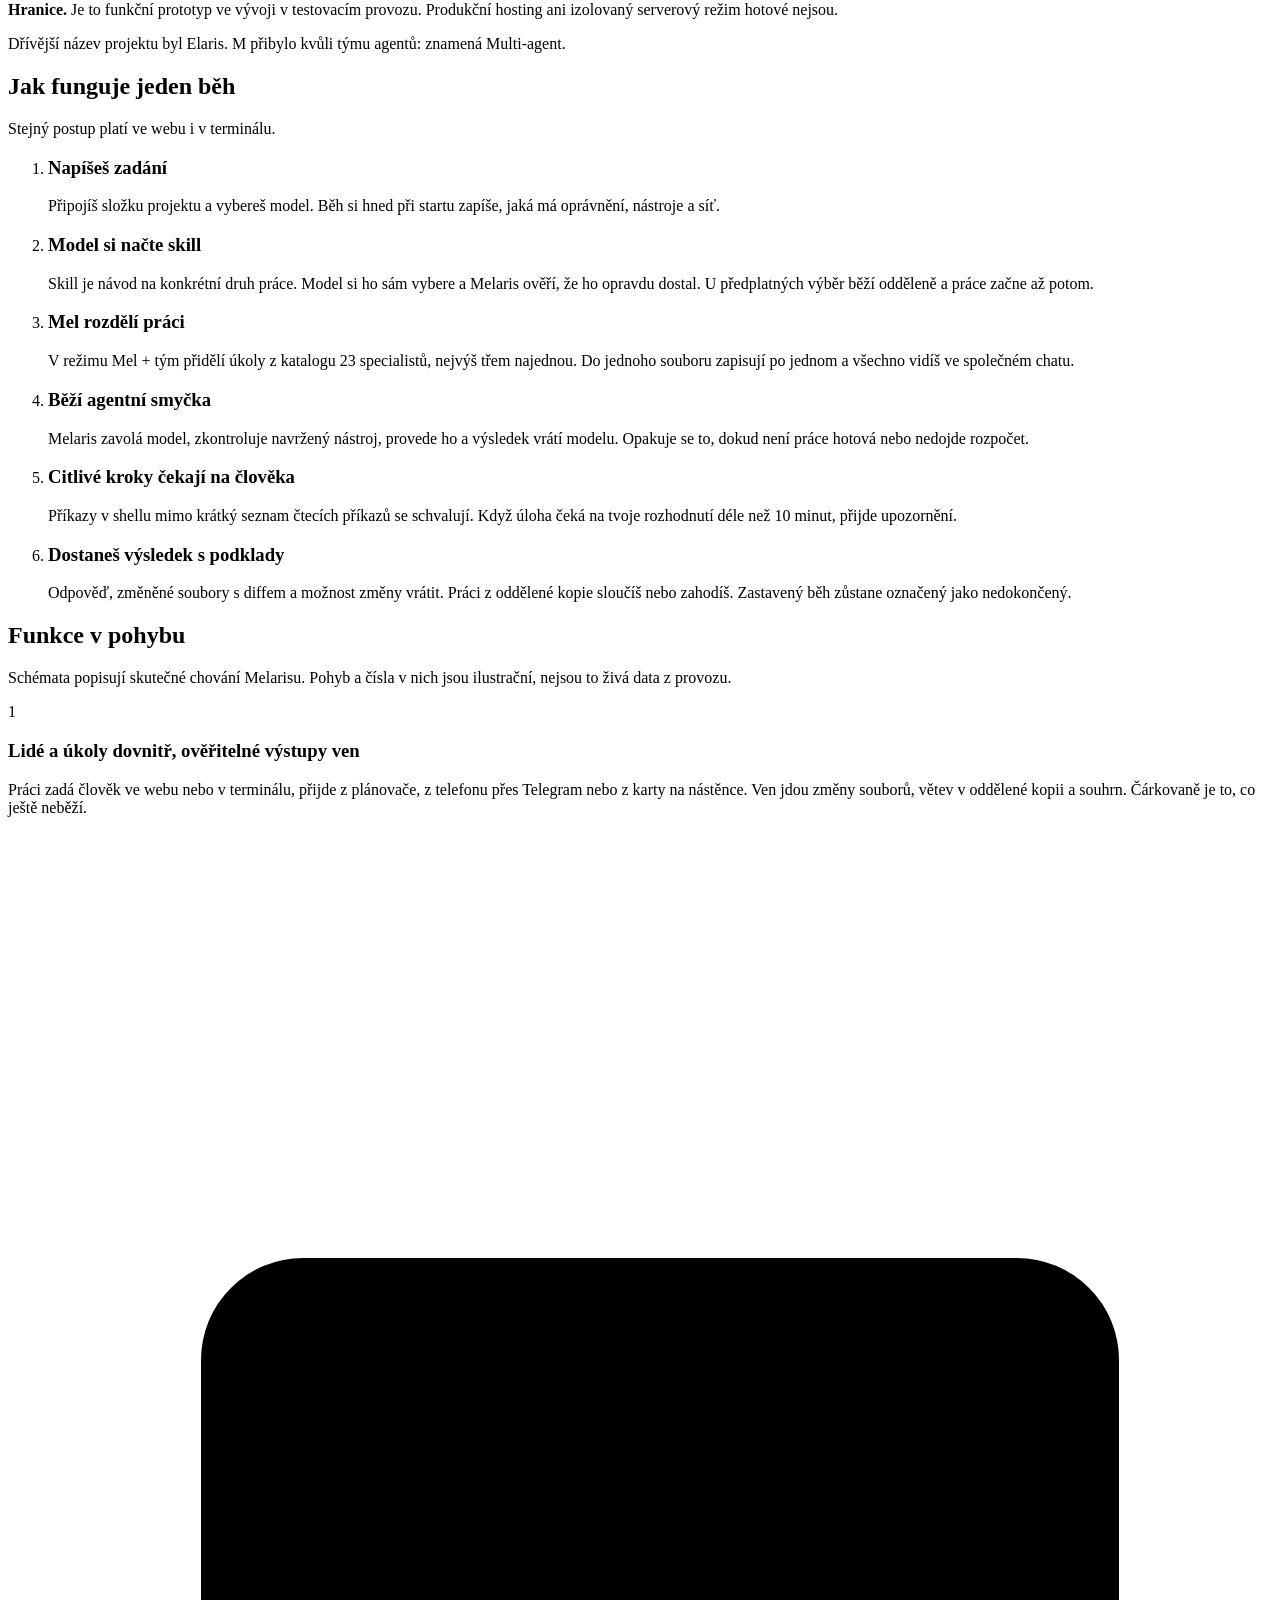
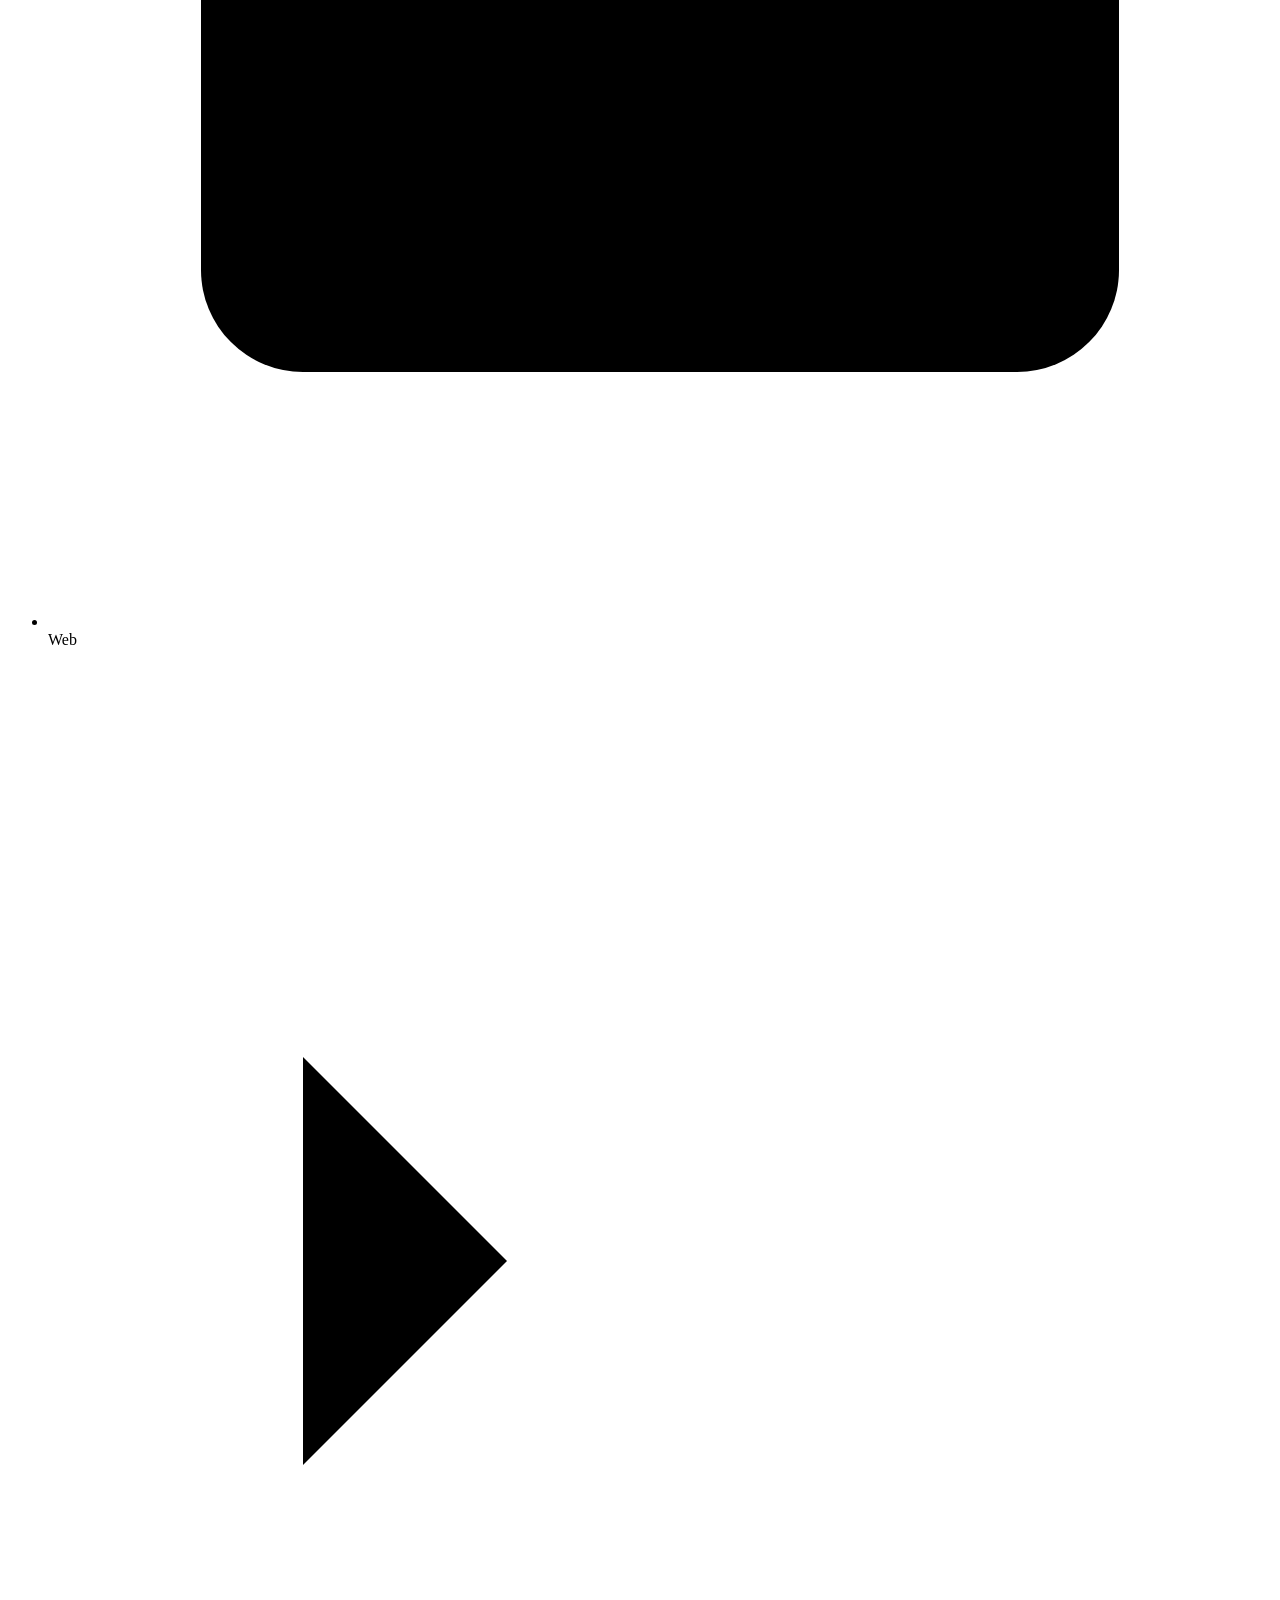
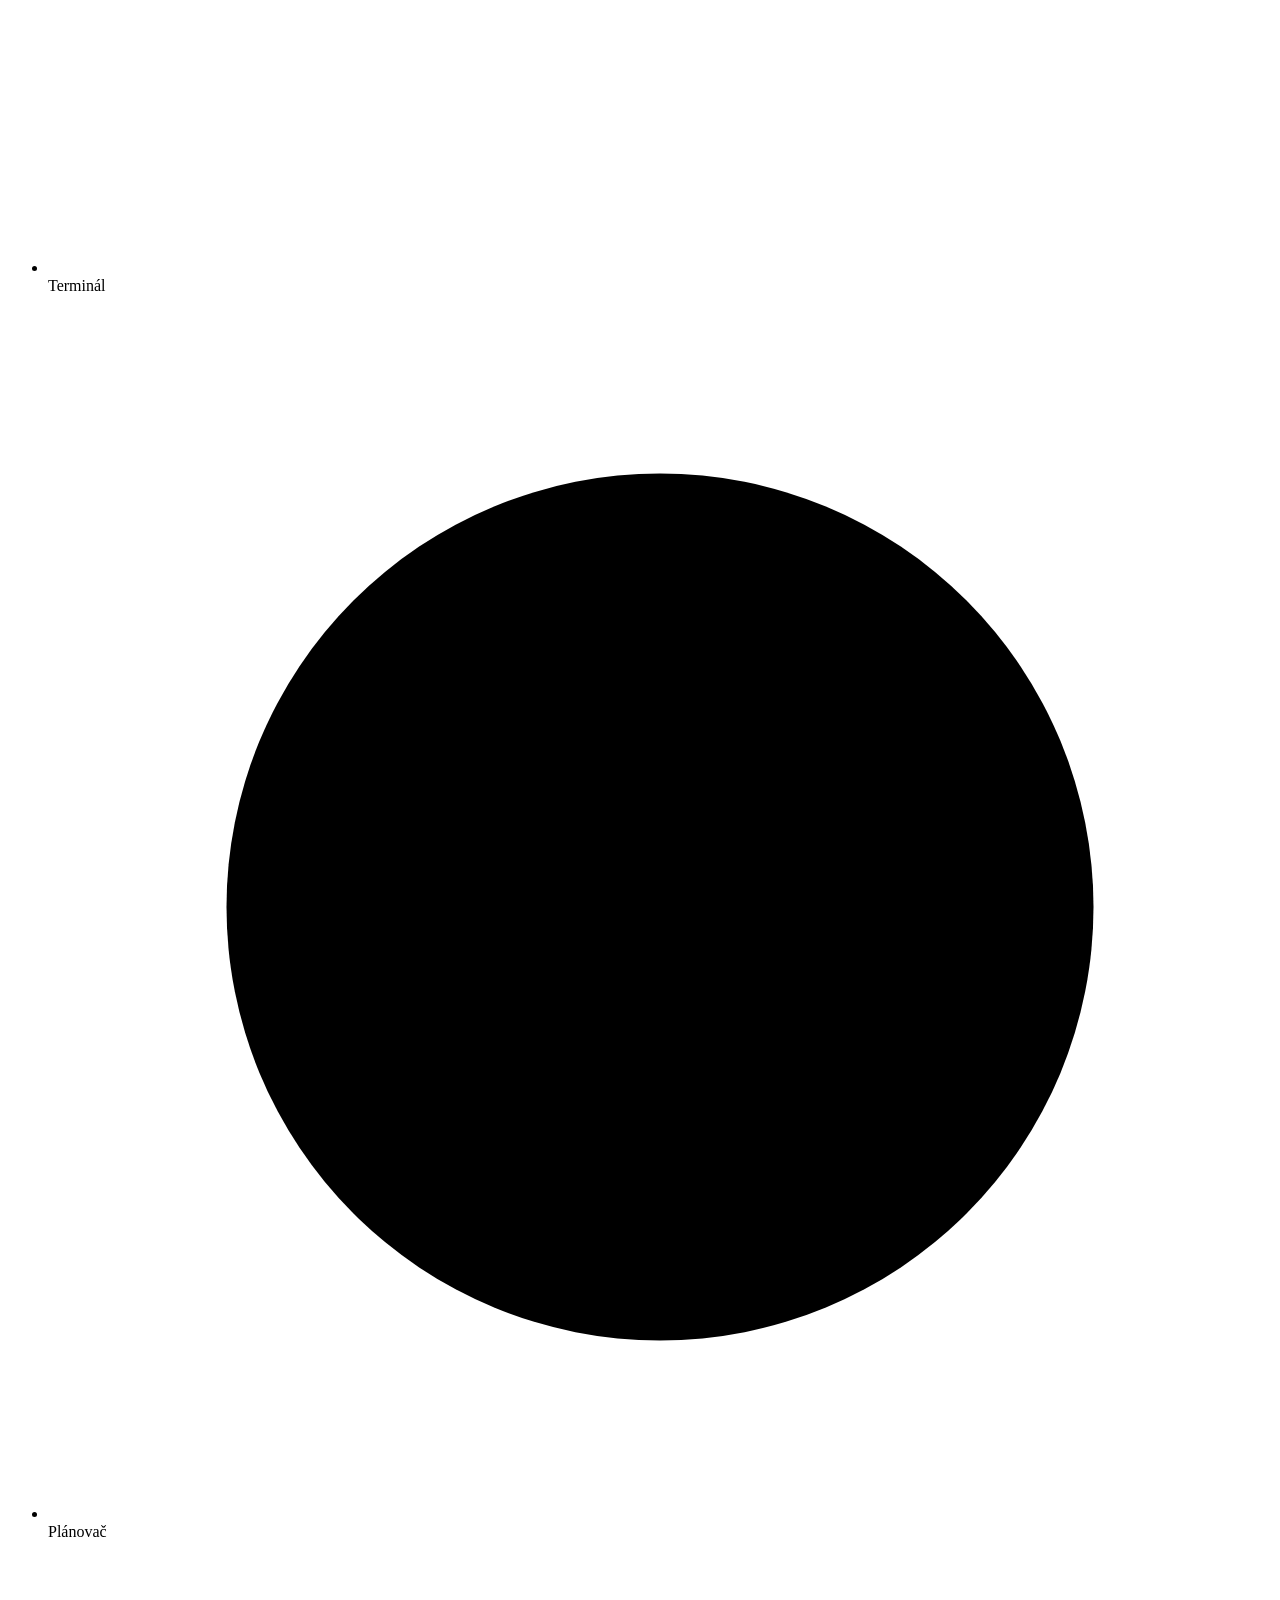
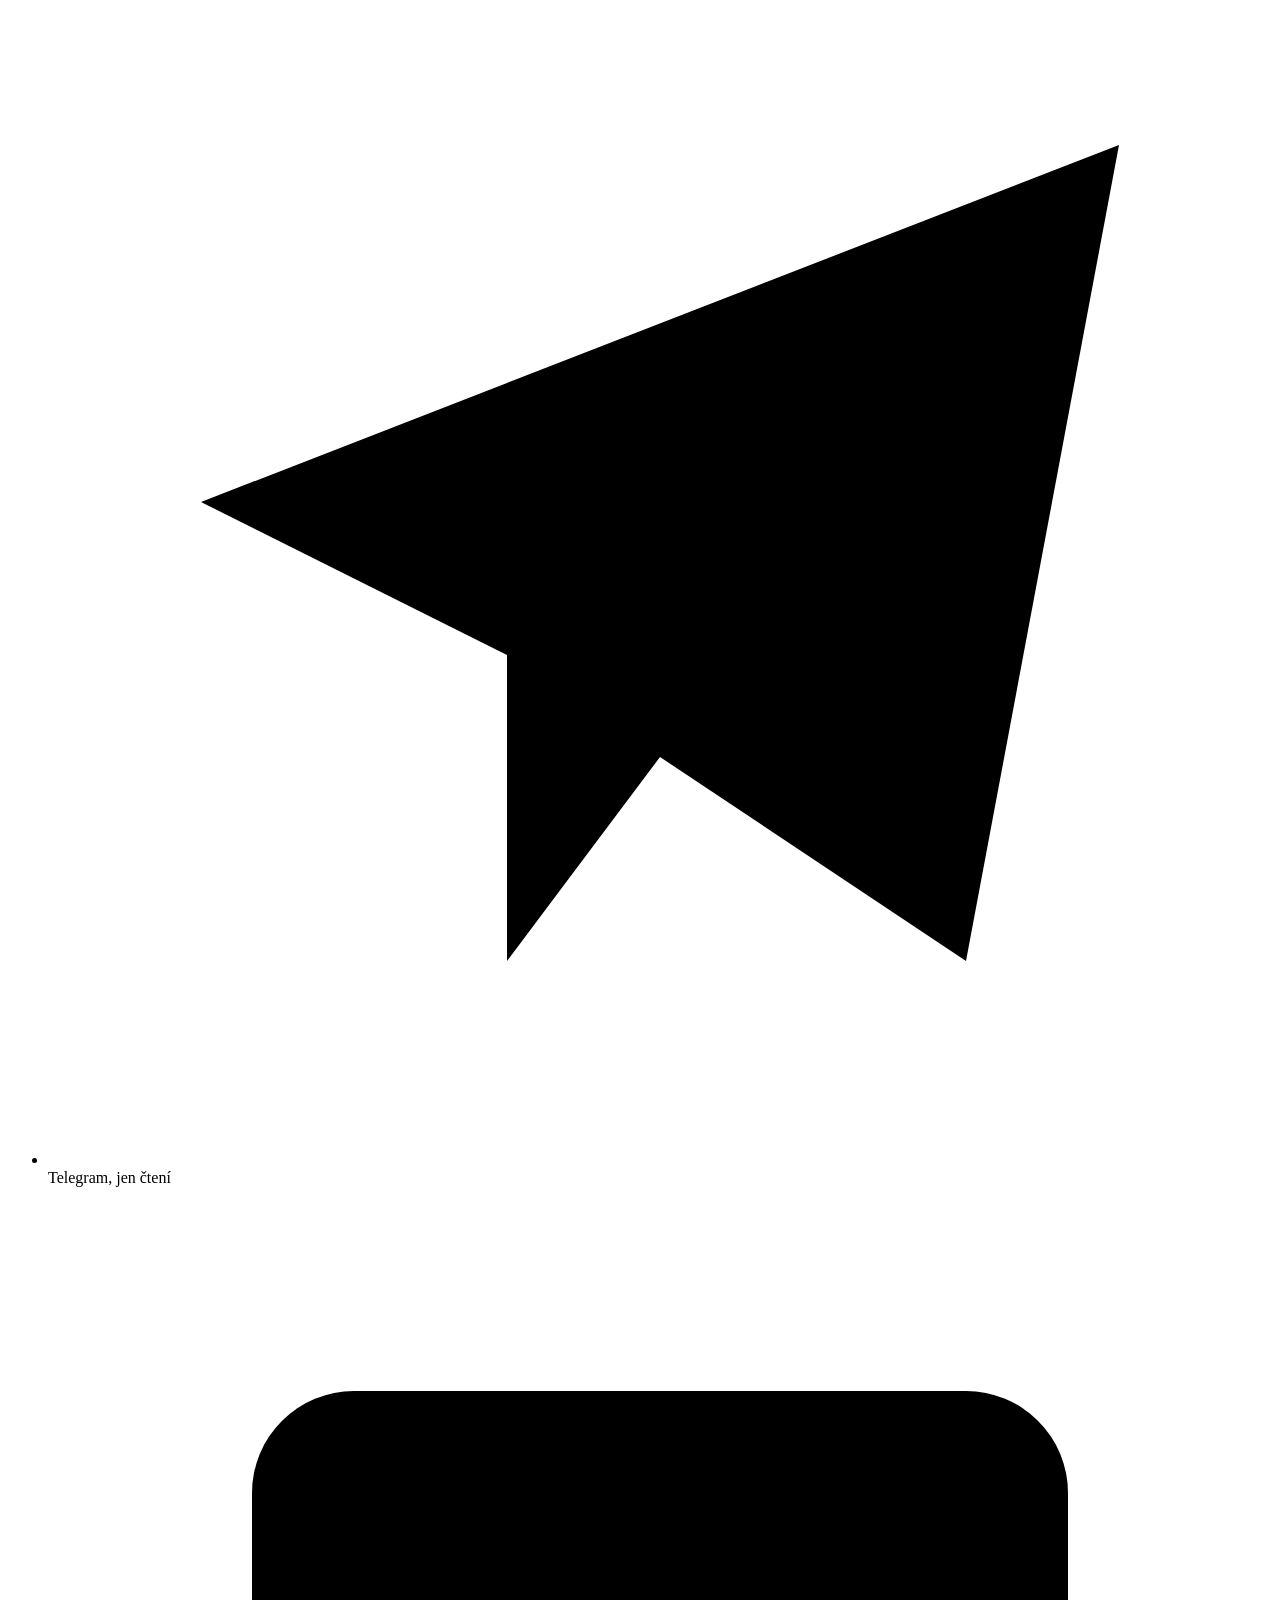
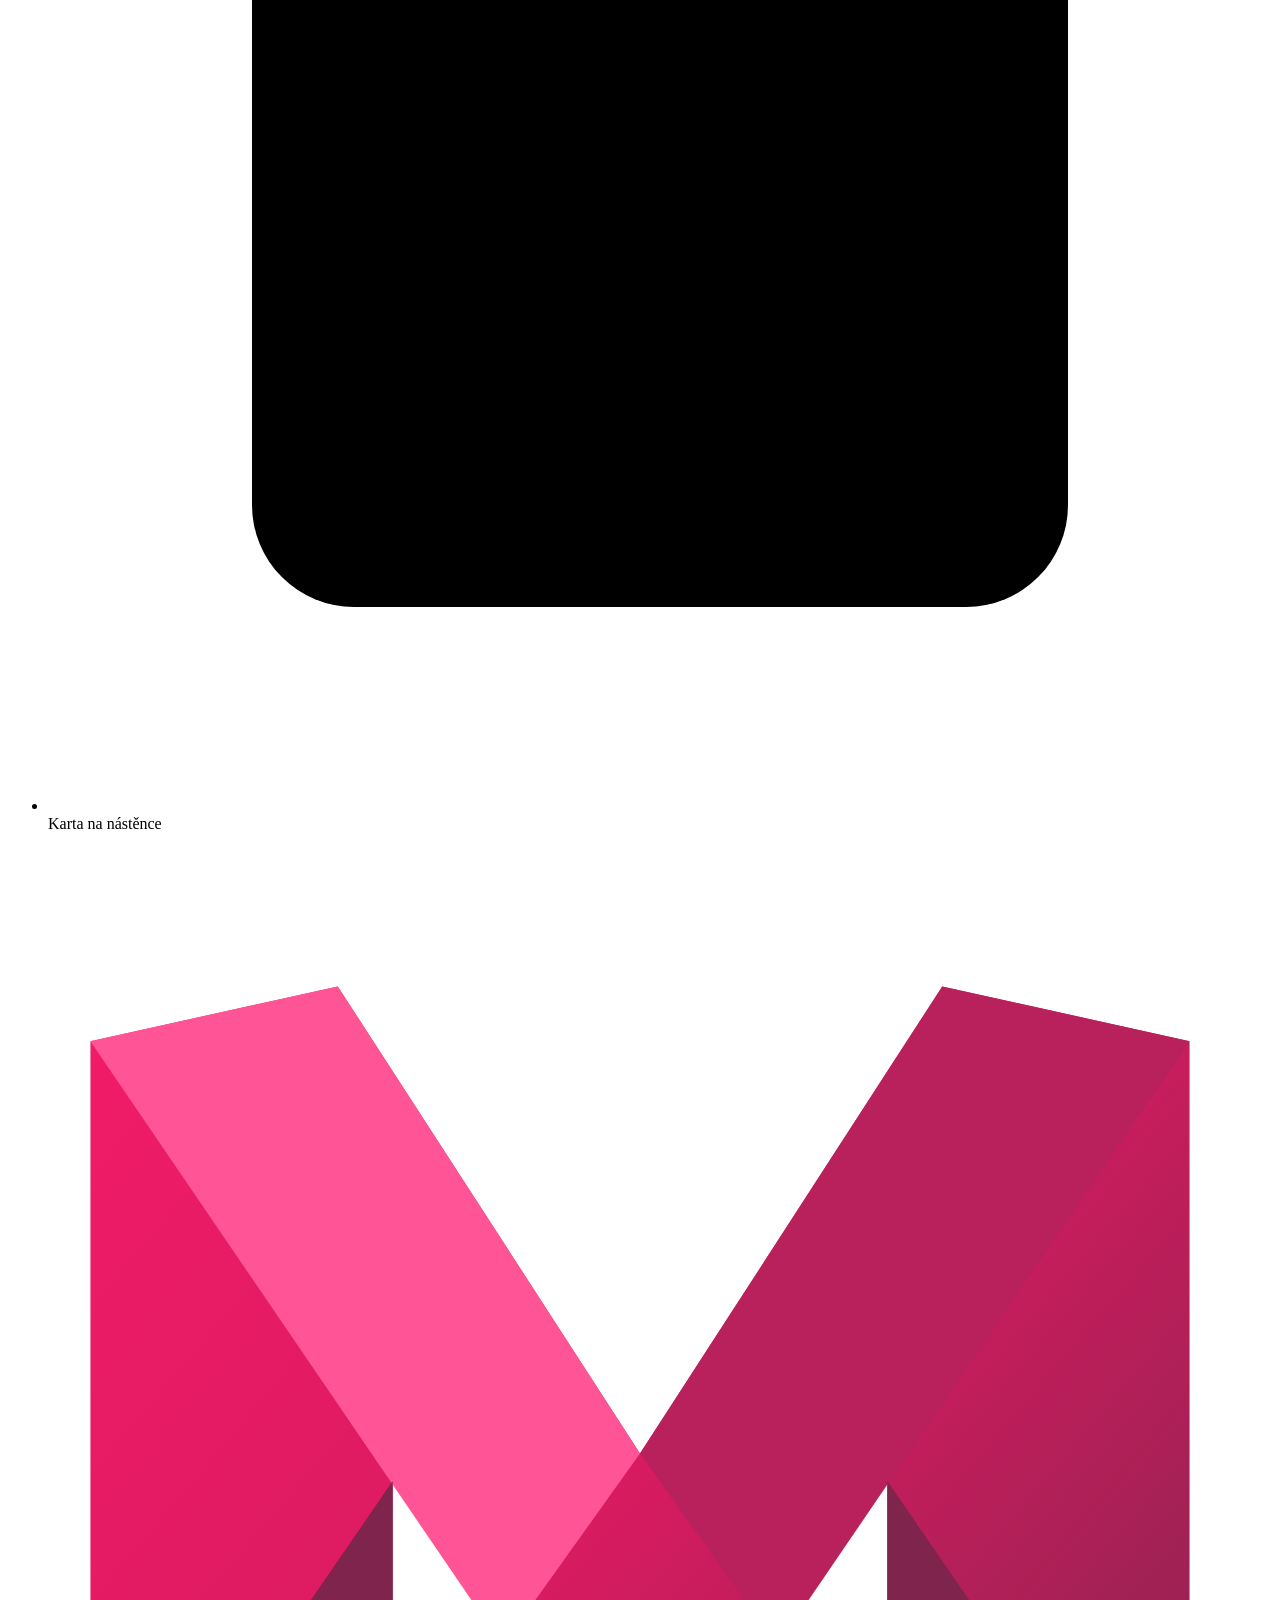
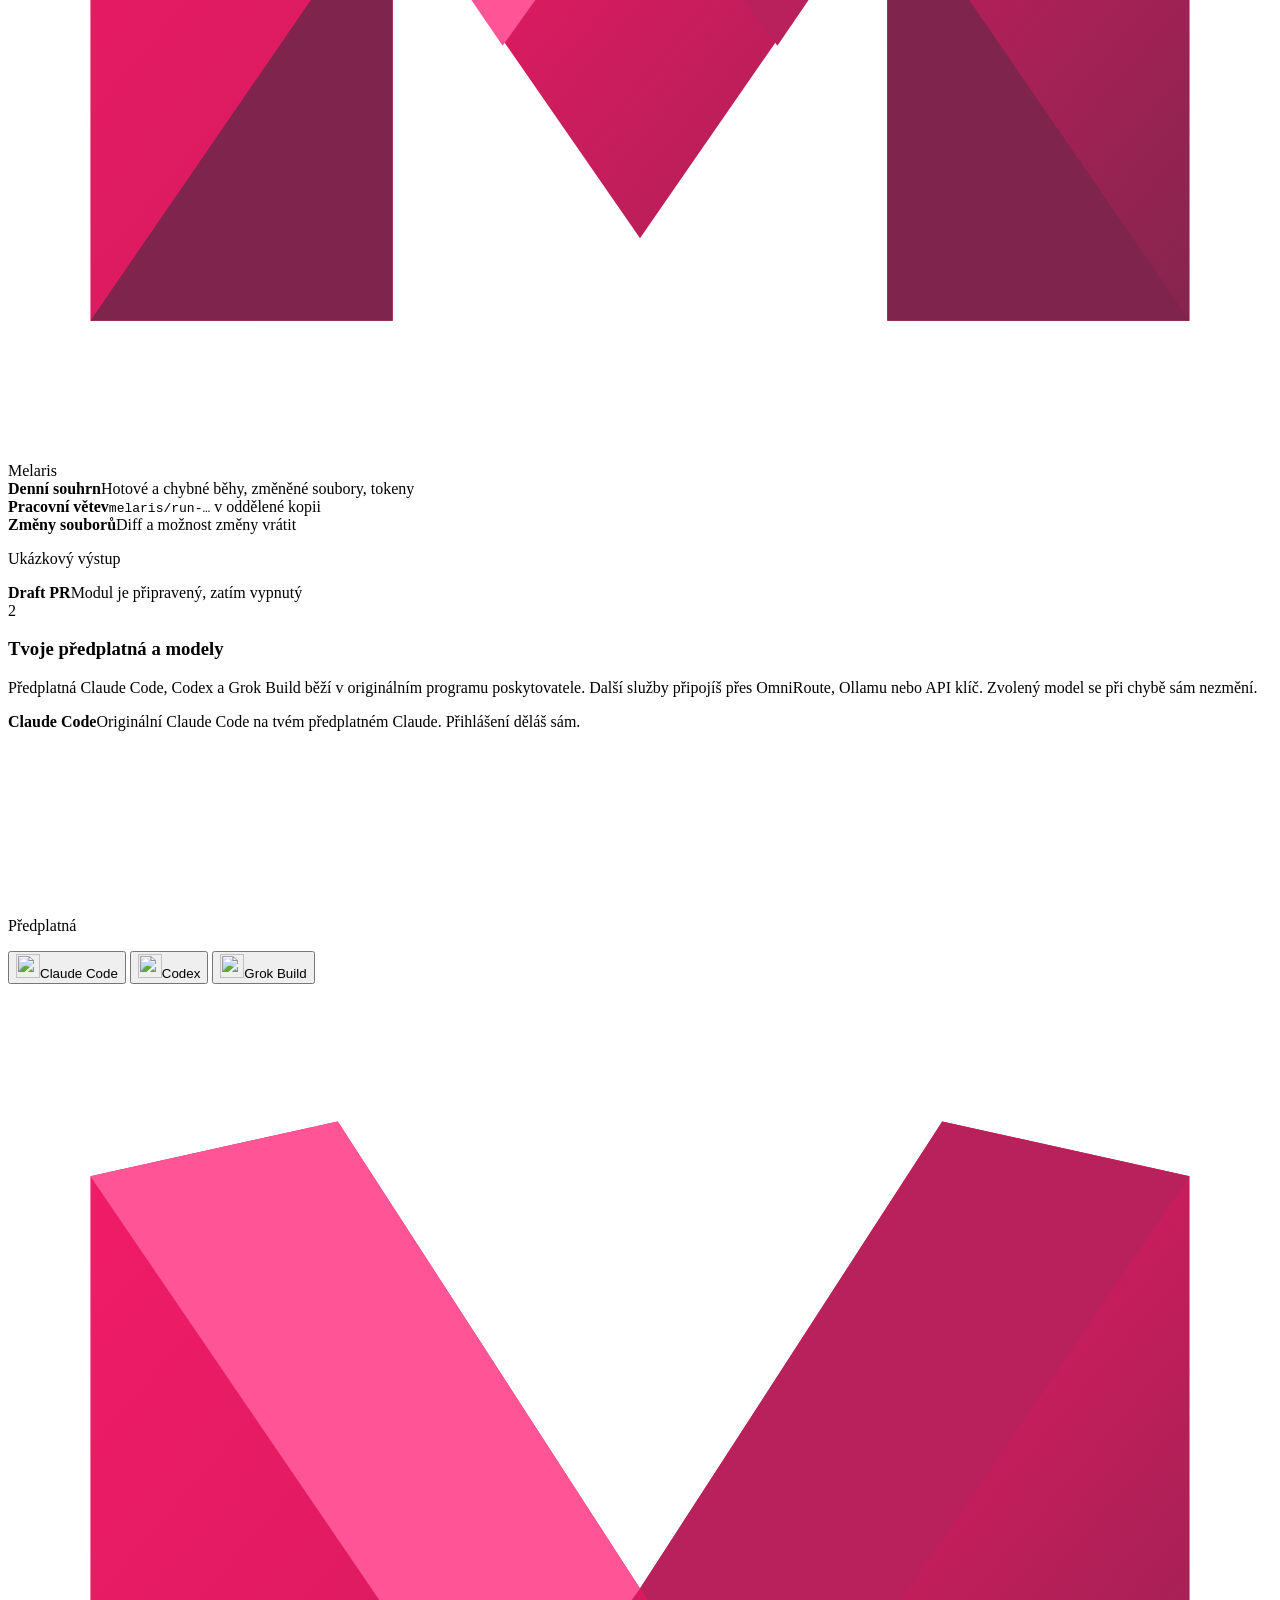
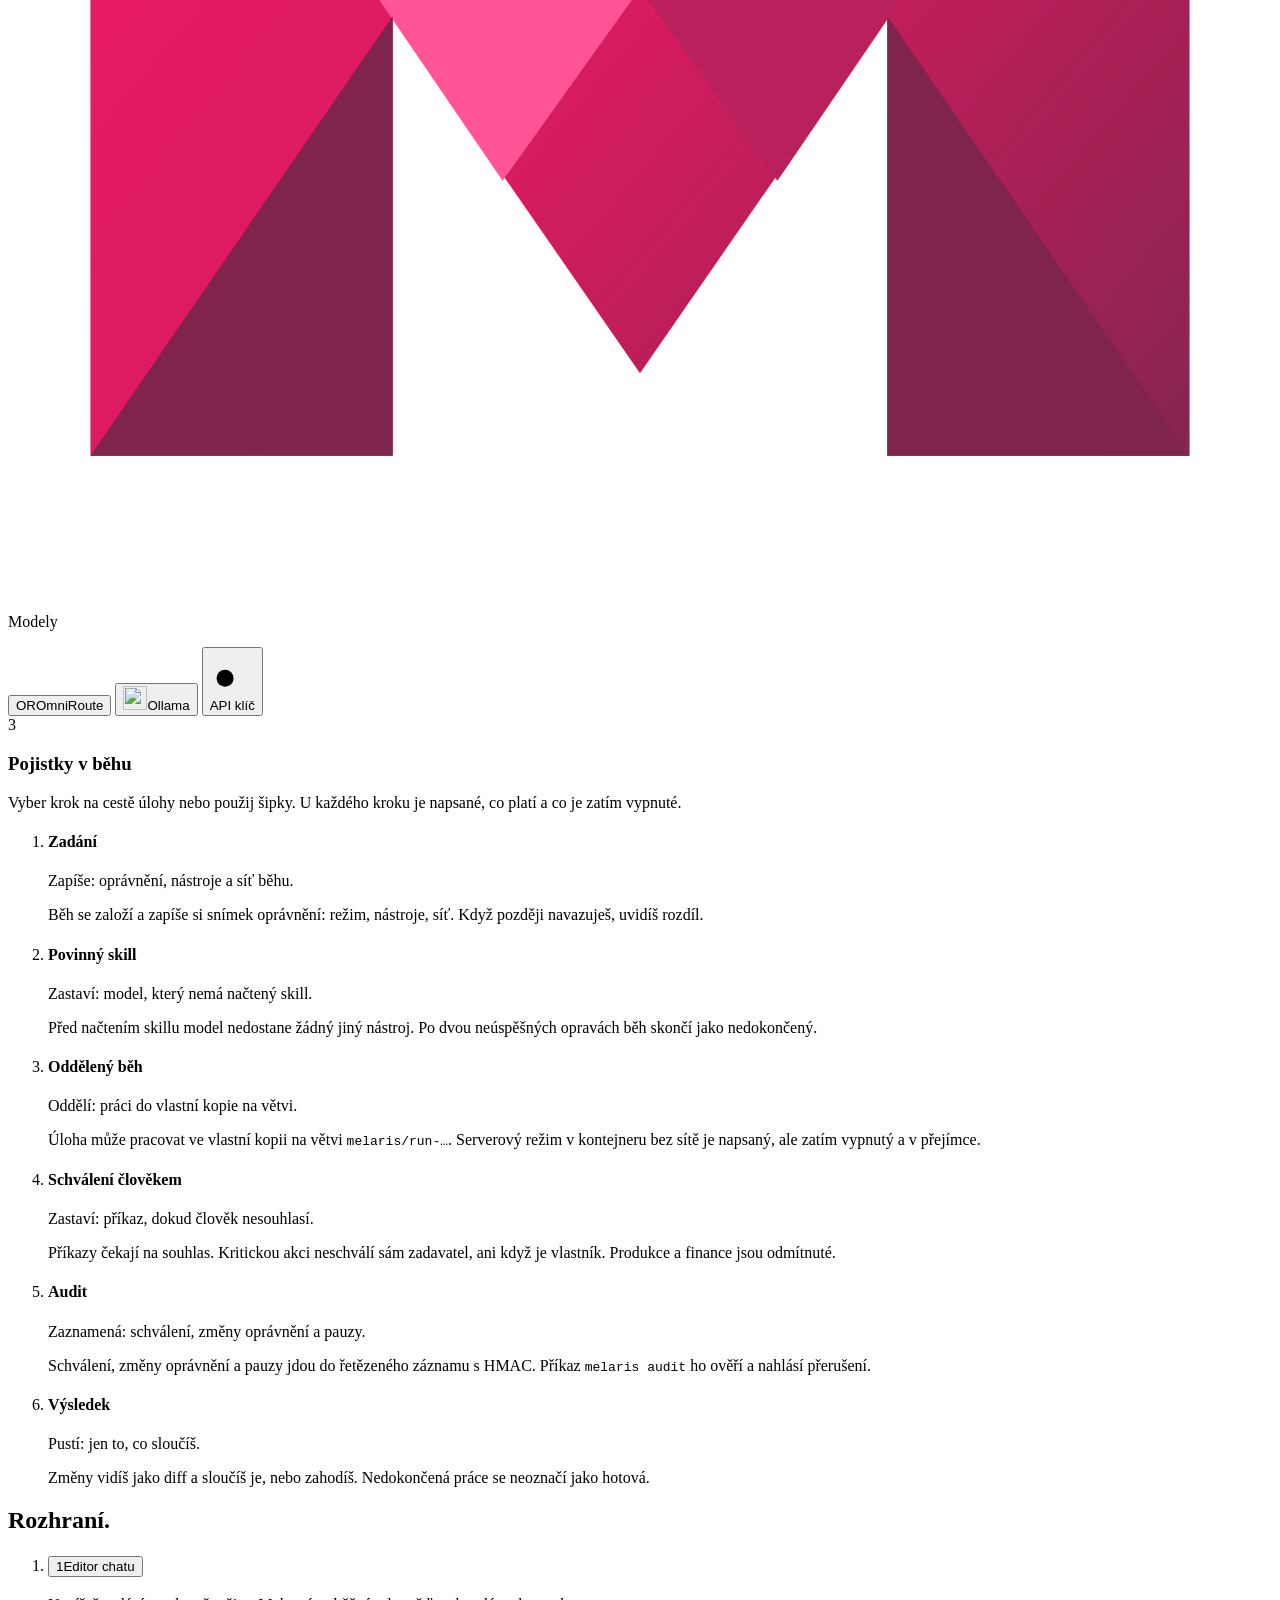
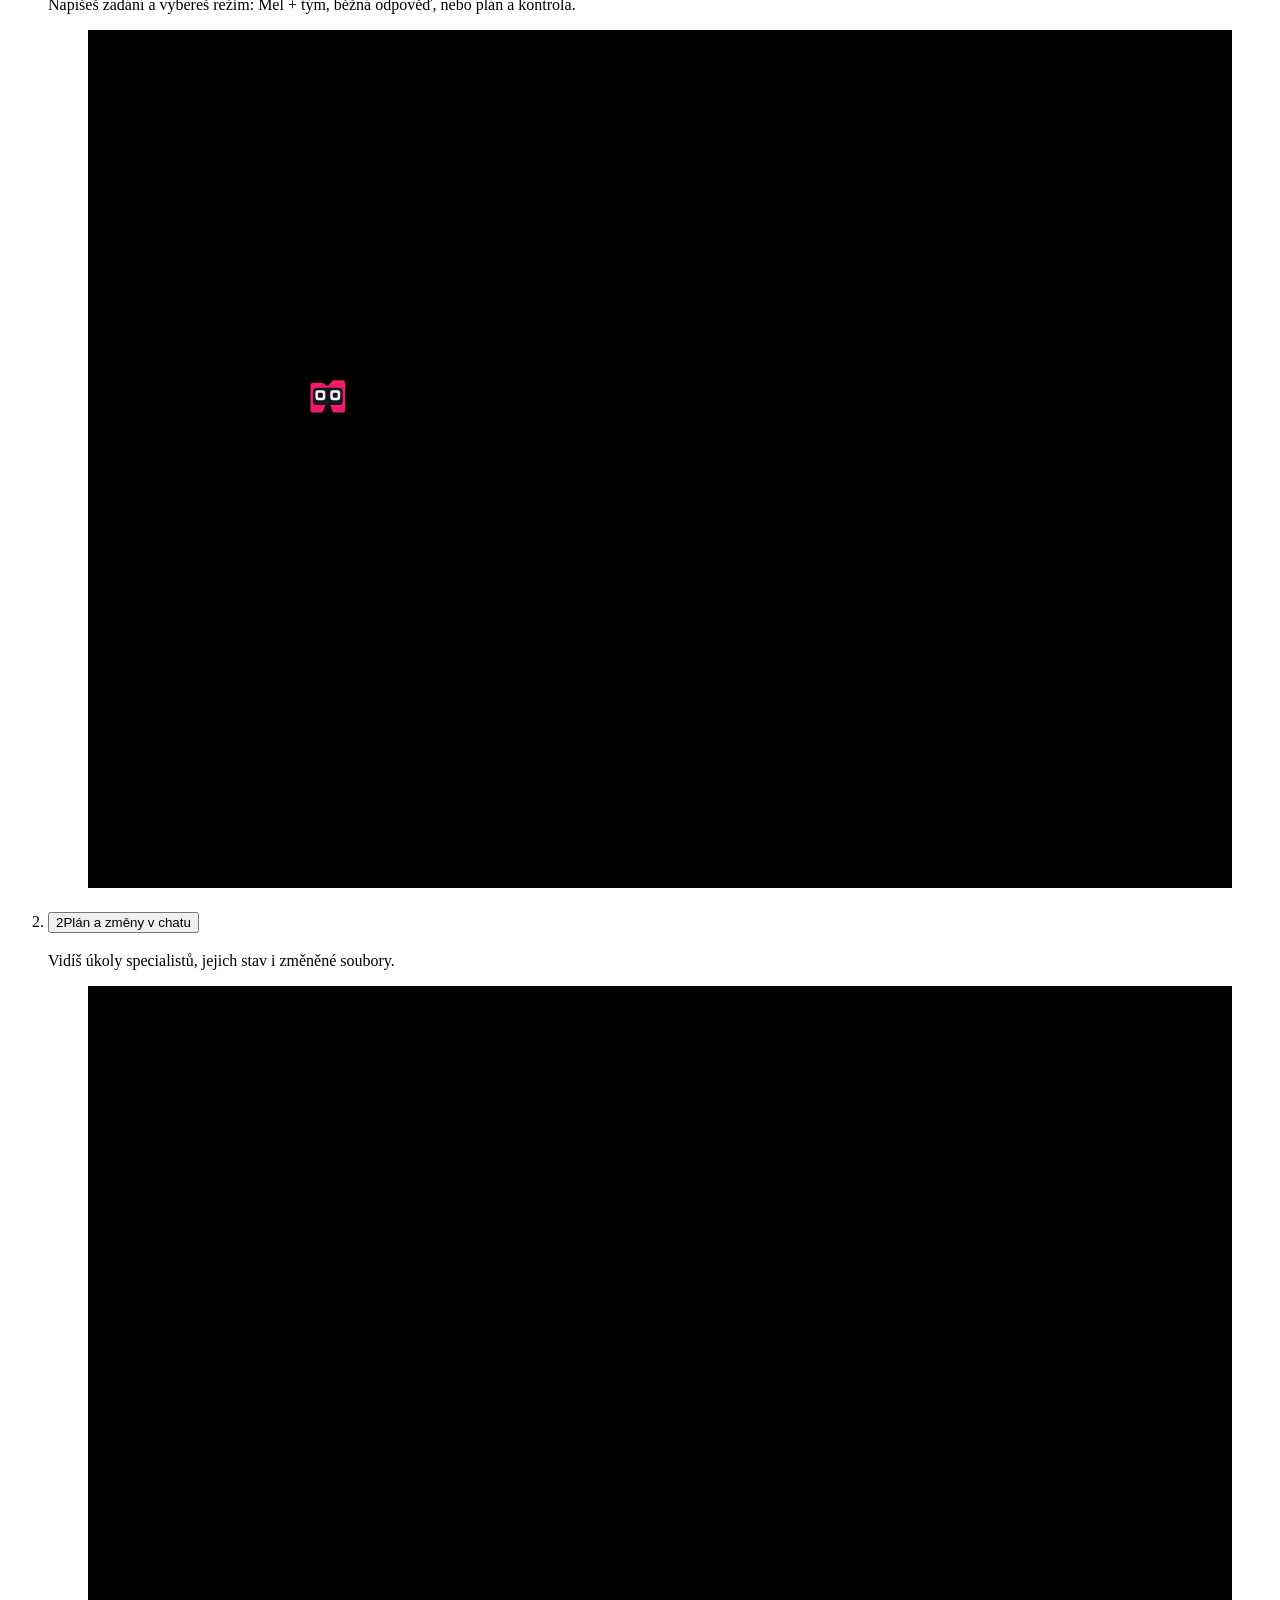
==== commit a20327b0: "Náhled: pojistky jako cesta a jemné animace" ====
--- a/index.html
+++ b/index.html
@@ -25,14 +25,15 @@
 <link rel="apple-touch-icon" href="/melaris-web-nahled/apple-touch-icon.png">
 <link rel="preload" href="/melaris-web-nahled/assets/fonts/sora-latin-wght.woff2" as="font" type="font/woff2" crossorigin>
 <link rel="preload" href="/melaris-web-nahled/assets/fonts/sora-latin-ext-wght.woff2" as="font" type="font/woff2" crossorigin>
-<link rel="stylesheet" href="/melaris-web-nahled/assets/css/site.css?v=20261105g">
-<script src="/melaris-web-nahled/assets/js/early.js?v=20261105g"></script>
-<script src="/melaris-web-nahled/assets/js/main.js?v=20261105g" defer></script>
+<link rel="stylesheet" href="/melaris-web-nahled/assets/css/site.css?v=20261105h">
+<script src="/melaris-web-nahled/assets/js/early.js?v=20261105h"></script>
+<script src="/melaris-web-nahled/assets/js/main.js?v=20261105h" defer></script>
 </head>
 <body>
 <a class="skip" href="#obsah">Přeskočit na obsah</a>
 
 <header class="bar">
+  <span class="bar-prog" aria-hidden="true"></span>
   <a class="bar-logo" href="#obsah" aria-label="Melaris, začátek stránky">
     <svg viewBox="0 0 210 44" fill="none" aria-hidden="true" focusable="false">
       <defs><linearGradient id="ruby-bar" x1="3" y1="5" x2="43" y2="39" gradientUnits="userSpaceOnUse"><stop stop-color="#f21b68"/><stop offset=".5" stop-color="#d91b60"/><stop offset="1" stop-color="#85254e"/></linearGradient></defs>
@@ -256,33 +257,17 @@
   <article class="chap chap-stack" aria-labelledby="f3-title">
     <div class="chap-text rv">
       <div class="chap-title"><span class="num" aria-hidden="true">3</span><h3 id="f3-title">Pojistky v běhu</h3></div>
-      <p>Přejeď po křivce nebo použij posuvník a šipky. U každého kroku je napsané, co platí a co je zatím vypnuté.</p>
+      <p>Vyber krok na cestě úlohy nebo použij šipky. U každého kroku je napsané, co platí a co je zatím vypnuté.</p>
     </div>
     <div class="panel rv">
       <div class="schema gates" id="gates">
-        <div class="gates-chart" data-chart>
-          <svg aria-hidden="true" focusable="false">
-            <clipPath id="gate-clip"><rect data-clip x="0" y="0" width="40" height="100%"/></clipPath>
-            <path class="gate-human" data-human/>
-            <path class="area" data-area clip-path="url(#gate-clip)"/>
-            <path class="curve" data-curve/>
-            <path class="curve-on" data-curve-on/>
-            <g data-marks></g>
-            <g data-labels></g>
-            <circle class="head-ring" data-head-ring r="15"/>
-            <circle class="head" data-head r="6"/>
-          </svg>
-          <span class="gate-note" data-gate-note>člověk rozhoduje</span>
-          <span class="pill" data-pill>Zadání</span>
-        </div>
-        <label class="range-wrap"><span class="vh">Krok běhu</span><input type="range" min="0" max="5" step="1" value="0" data-range></label>
         <ol class="gate-steps" data-steps aria-live="off">
-          <li><h4>Zadání</h4><p>Běh se založí a zapíše si snímek oprávnění: režim, nástroje, síť. Když později navazuješ, uvidíš rozdíl.</p></li>
-          <li><h4>Povinný skill</h4><p>Před načtením skillu model nedostane žádný jiný nástroj. Po dvou neúspěšných opravách běh skončí jako nedokončený.</p></li>
-          <li><h4>Oddělený běh</h4><p>Úloha může pracovat ve vlastní kopii na větvi <code>melaris/run-…</code>. Serverový režim v kontejneru bez sítě je napsaný, ale zatím vypnutý a v přejímce.</p></li>
-          <li><h4>Schválení člověkem</h4><p>Příkazy čekají na souhlas. Kritickou akci neschválí sám zadavatel, ani když je vlastník. Produkce a finance jsou odmítnuté.</p></li>
-          <li><h4>Audit</h4><p>Schválení, změny oprávnění a pauzy jdou do řetězeného záznamu s HMAC. Příkaz <code>melaris audit</code> ho ověří a nahlásí přerušení.</p></li>
-          <li><h4>Výsledek</h4><p>Změny vidíš jako diff a sloučíš je, nebo zahodíš. Nedokončená práce se neoznačí jako hotová.</p></li></ol>
+          <li><h4>Zadání</h4><p class="gate-do">Zapíše: oprávnění, nástroje a síť běhu.</p><p>Běh se založí a zapíše si snímek oprávnění: režim, nástroje, síť. Když později navazuješ, uvidíš rozdíl.</p></li>
+          <li><h4>Povinný skill</h4><p class="gate-do">Zastaví: model, který nemá načtený skill.</p><p>Před načtením skillu model nedostane žádný jiný nástroj. Po dvou neúspěšných opravách běh skončí jako nedokončený.</p></li>
+          <li><h4>Oddělený běh</h4><p class="gate-do">Oddělí: práci do vlastní kopie na větvi.</p><p>Úloha může pracovat ve vlastní kopii na větvi <code>melaris/run-…</code>. Serverový režim v kontejneru bez sítě je napsaný, ale zatím vypnutý a v přejímce.</p></li>
+          <li><h4>Schválení člověkem</h4><p class="gate-do">Zastaví: příkaz, dokud člověk nesouhlasí.</p><p>Příkazy čekají na souhlas. Kritickou akci neschválí sám zadavatel, ani když je vlastník. Produkce a finance jsou odmítnuté.</p></li>
+          <li><h4>Audit</h4><p class="gate-do">Zaznamená: schválení, změny oprávnění a pauzy.</p><p>Schválení, změny oprávnění a pauzy jdou do řetězeného záznamu s HMAC. Příkaz <code>melaris audit</code> ho ověří a nahlásí přerušení.</p></li>
+          <li><h4>Výsledek</h4><p class="gate-do">Pustí: jen to, co sloučíš.</p><p>Změny vidíš jako diff a sloučíš je, nebo zahodíš. Nedokončená práce se neoznačí jako hotová.</p></li></ol>
       </div>
     </div>
   </article>
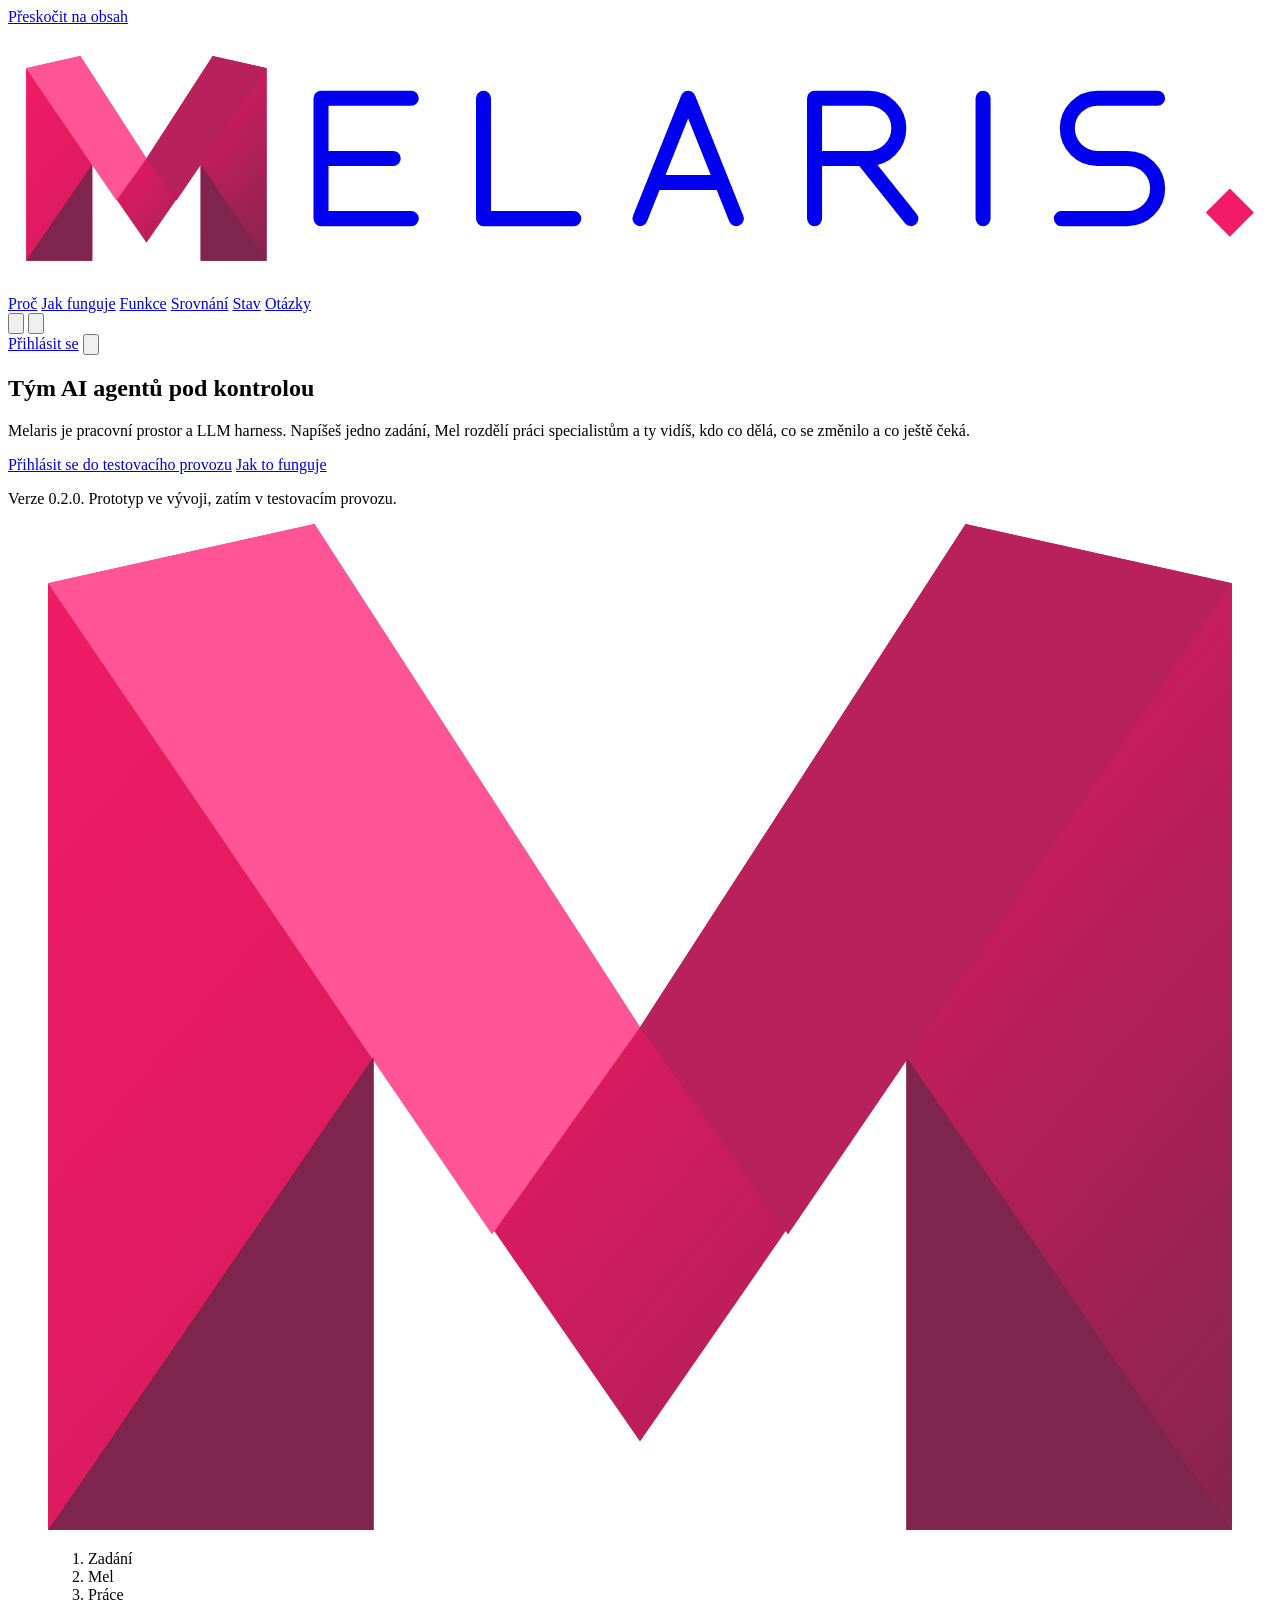
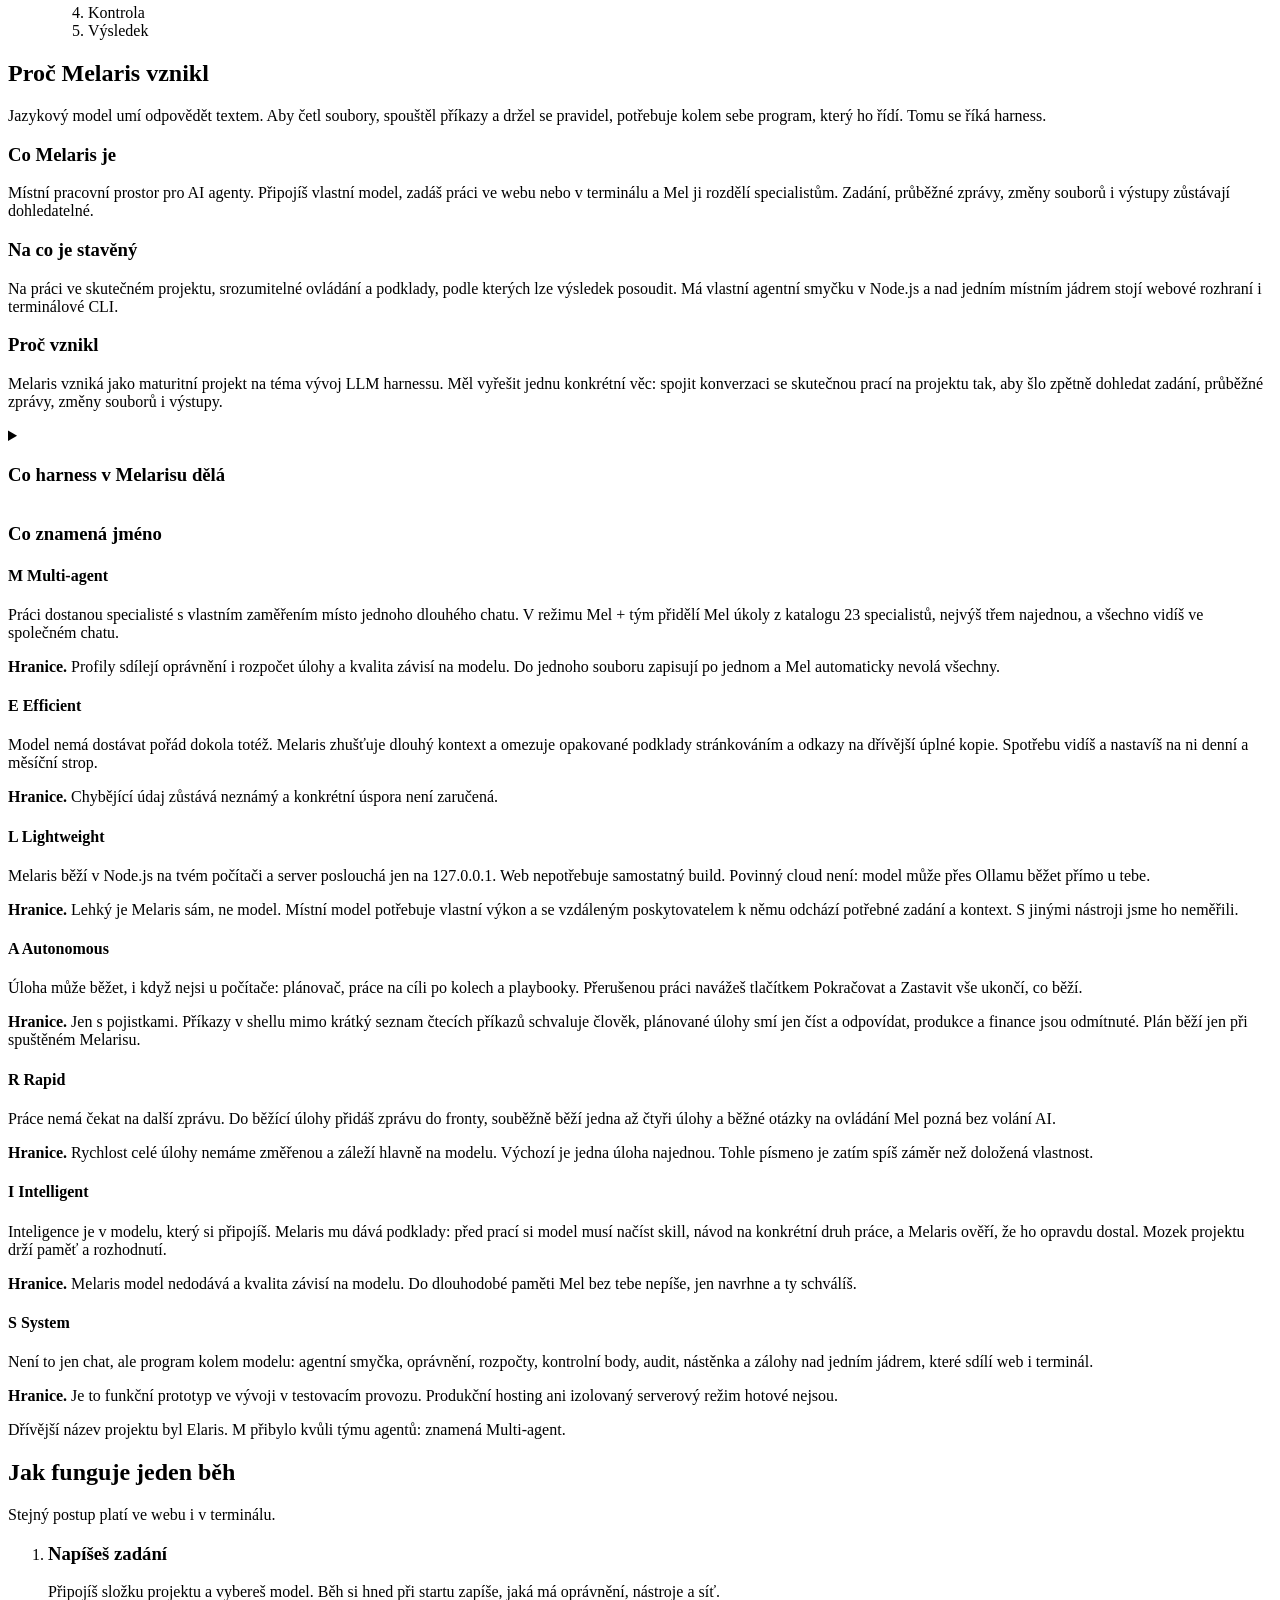
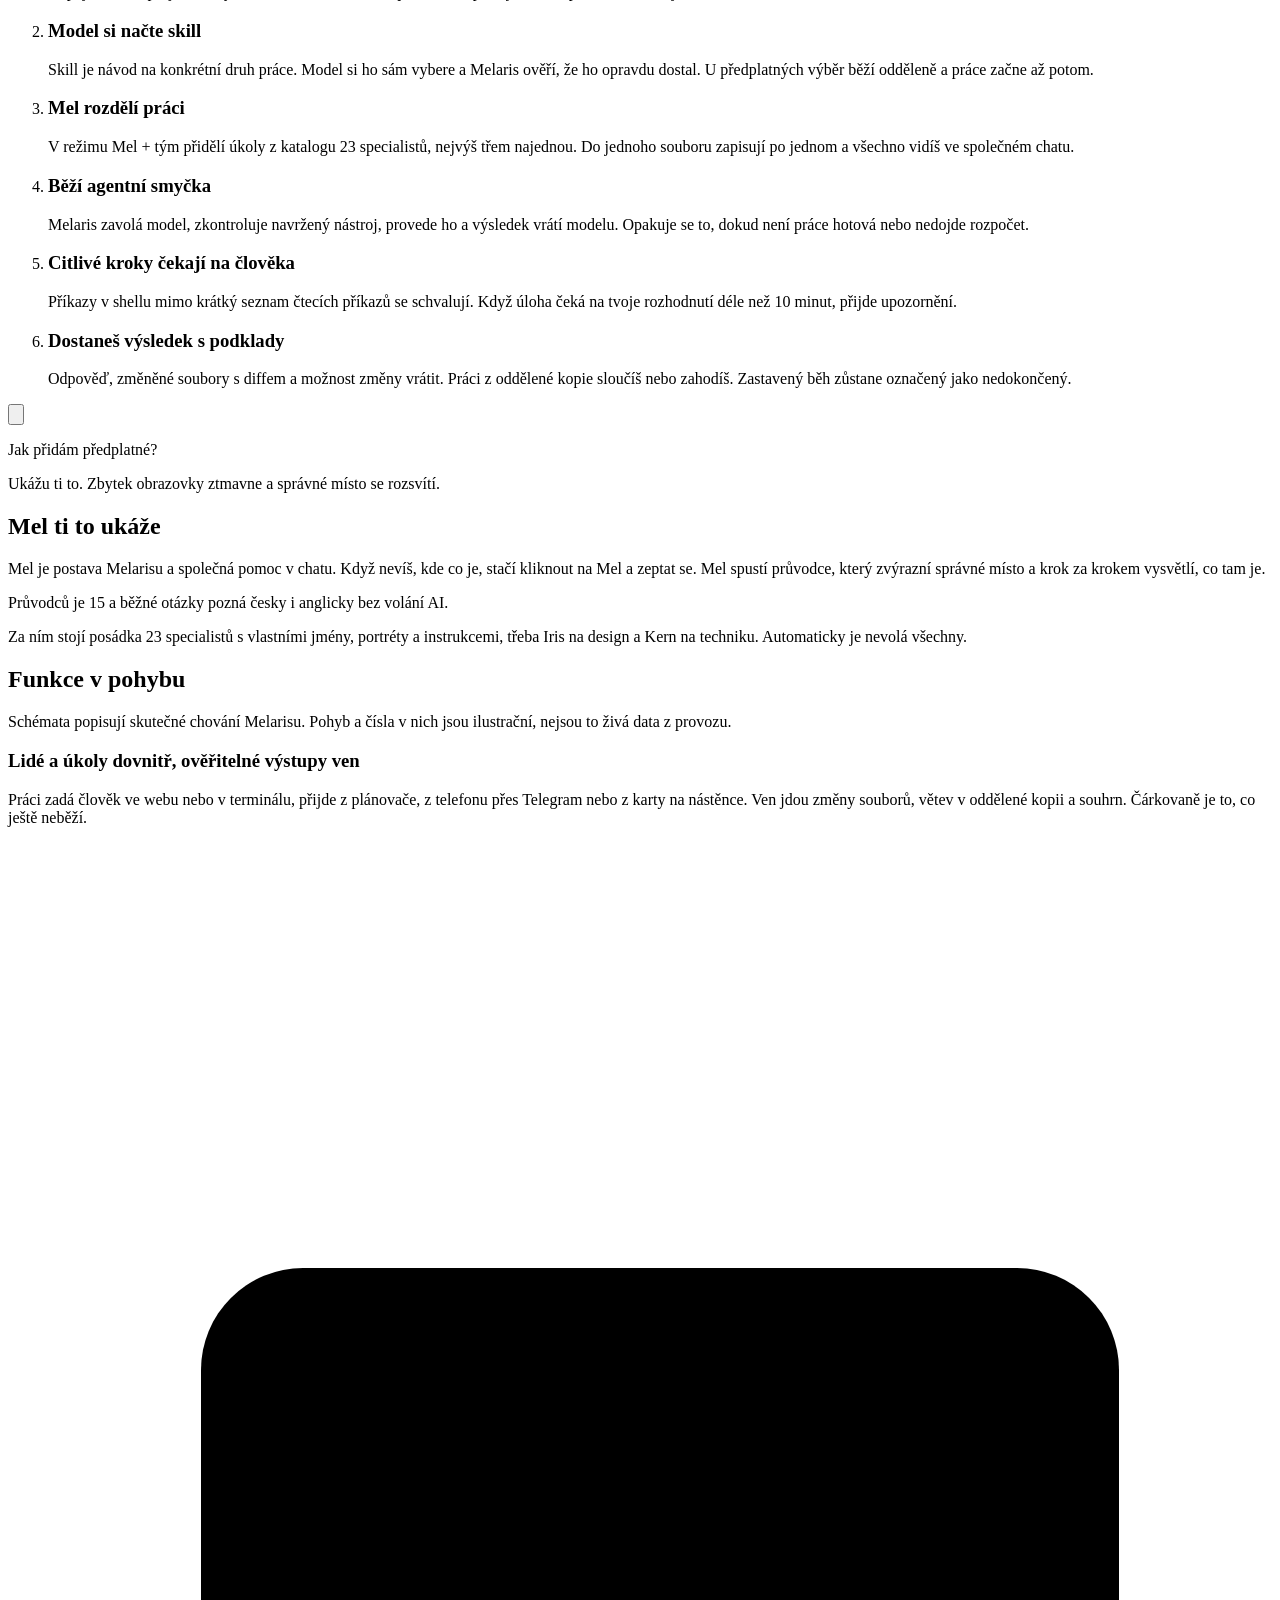
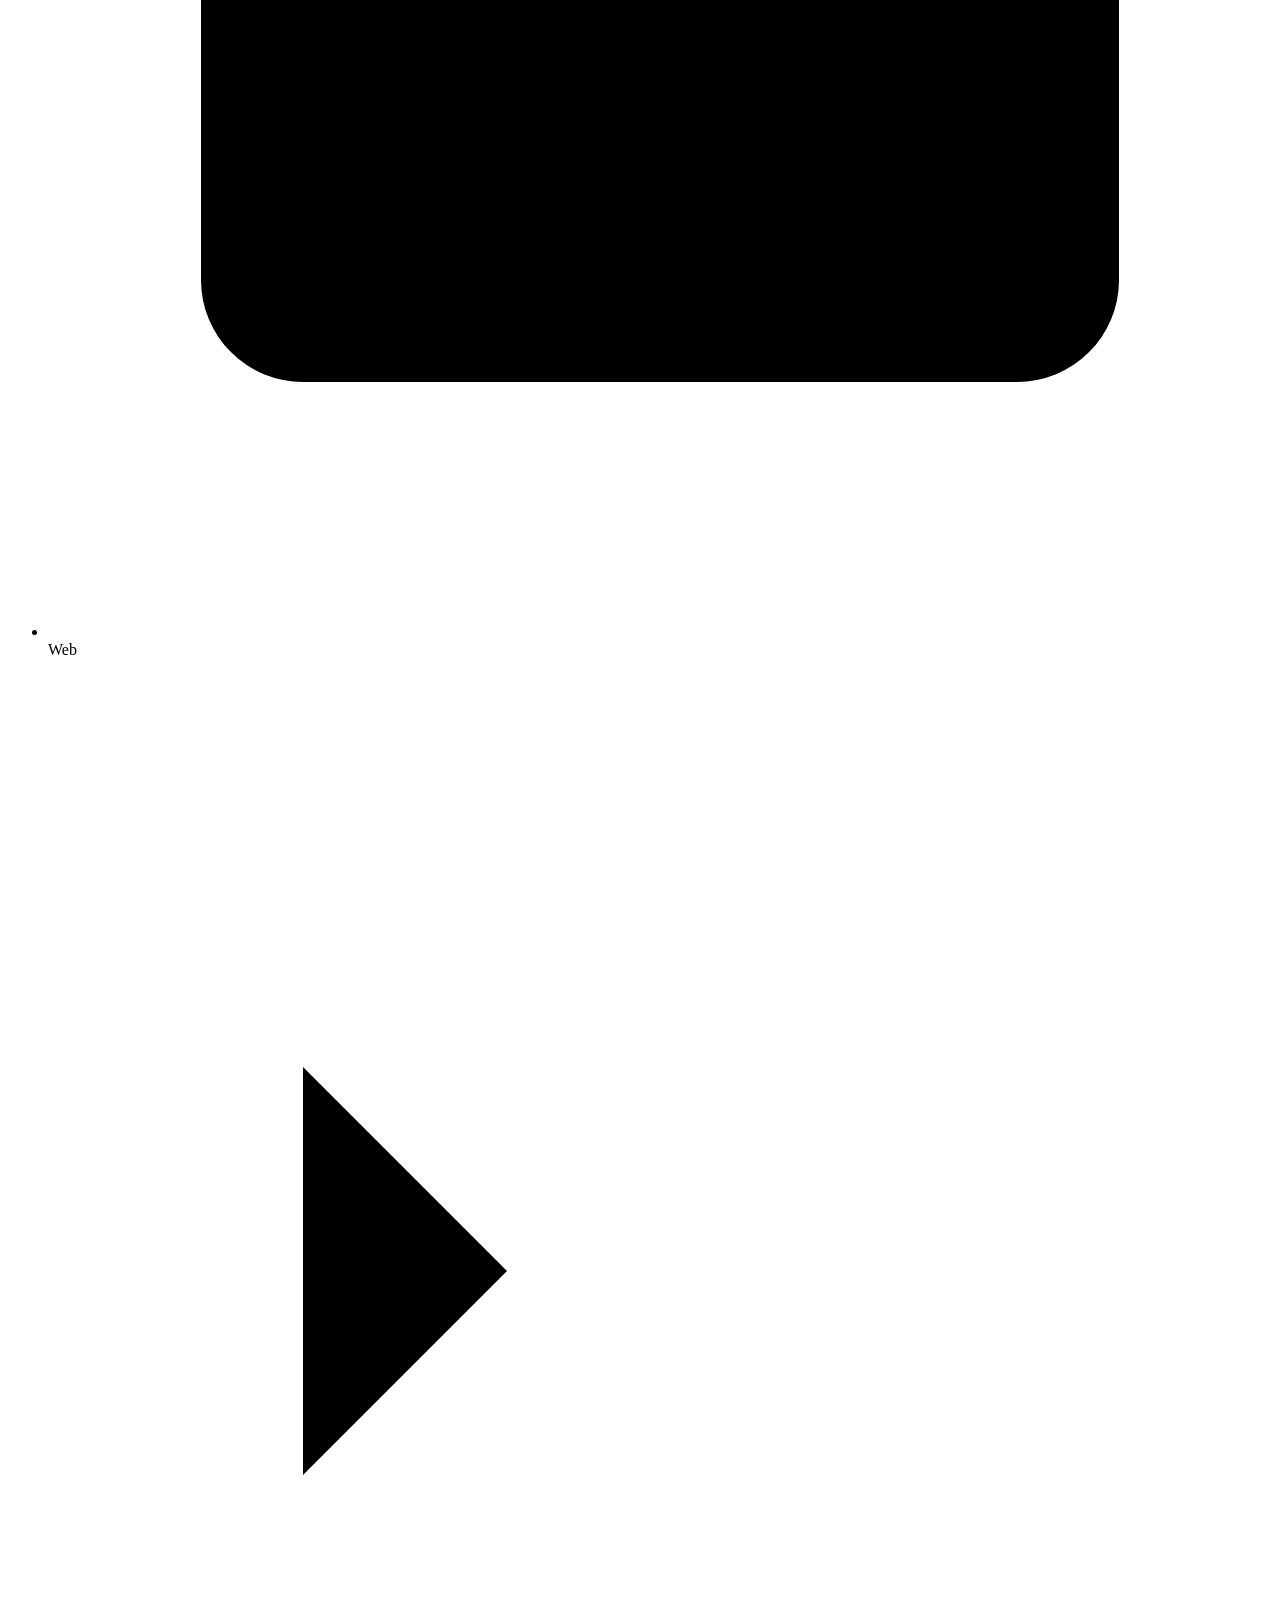
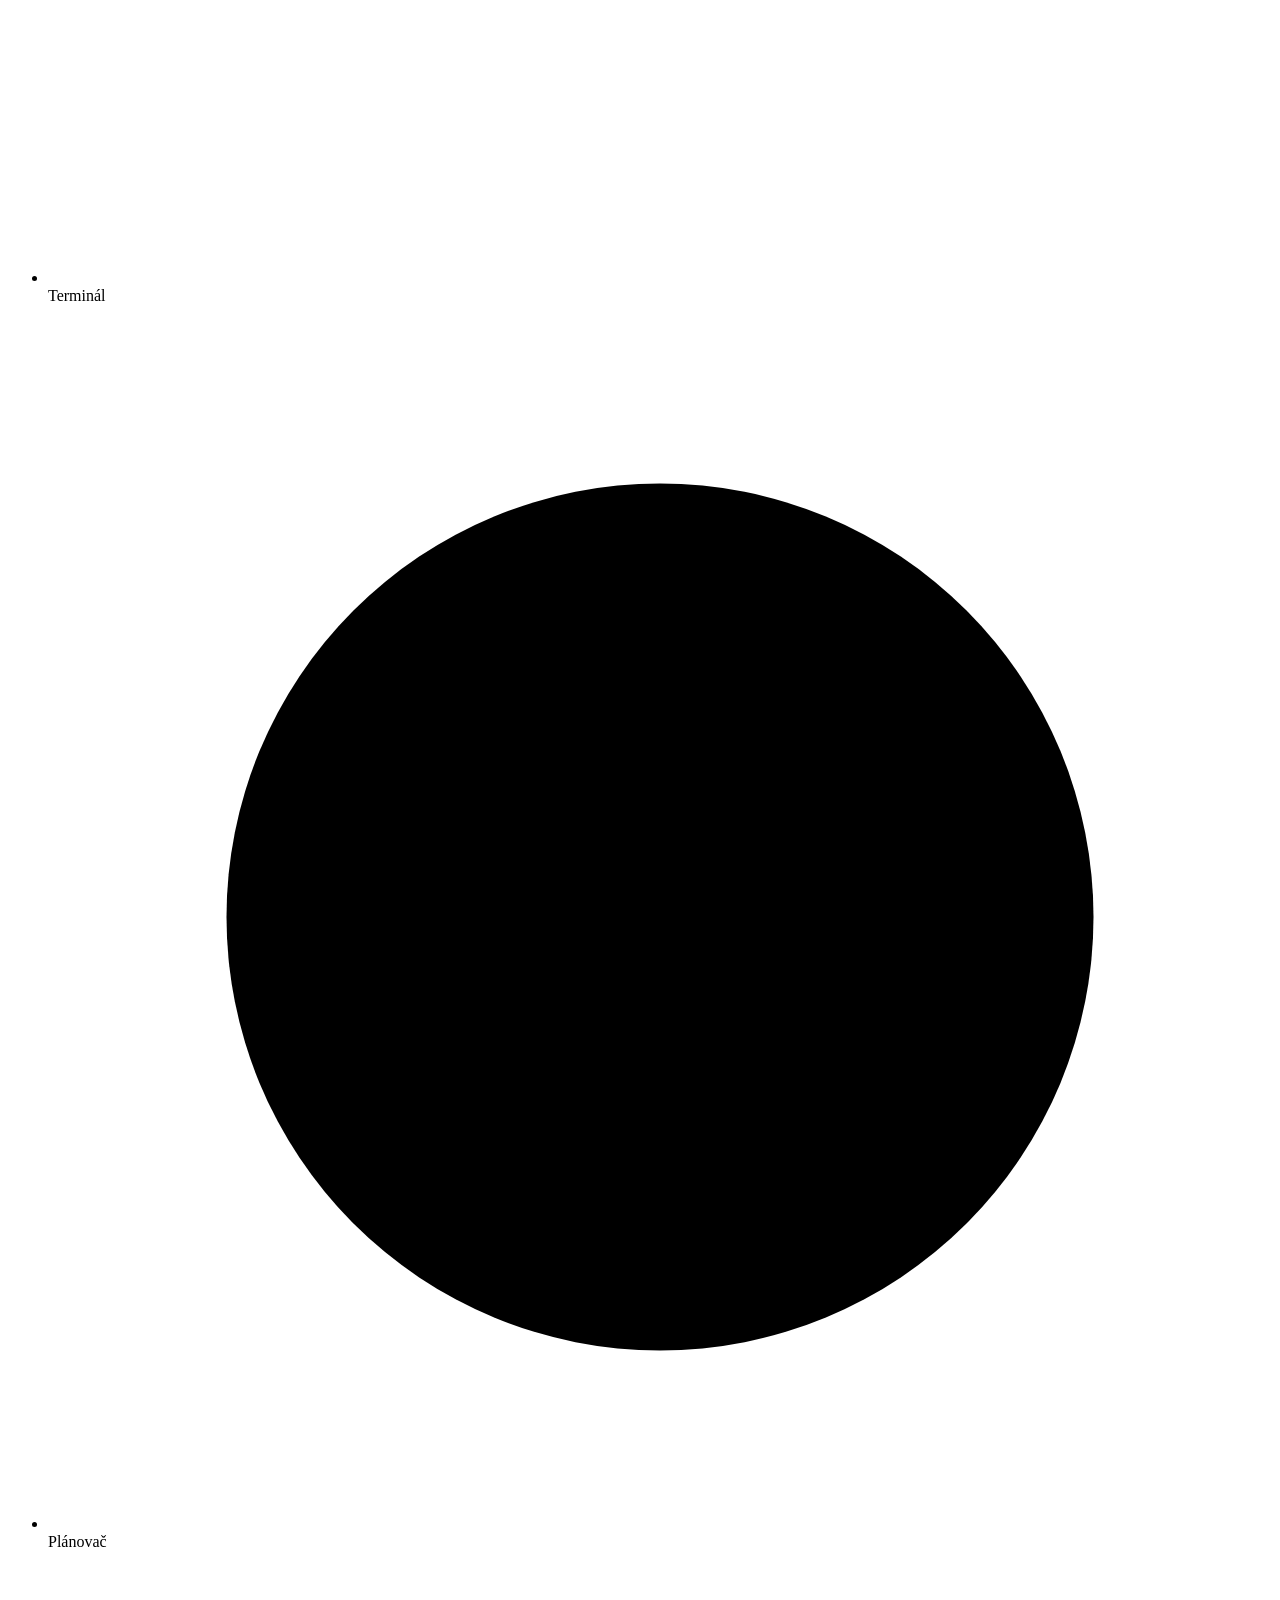
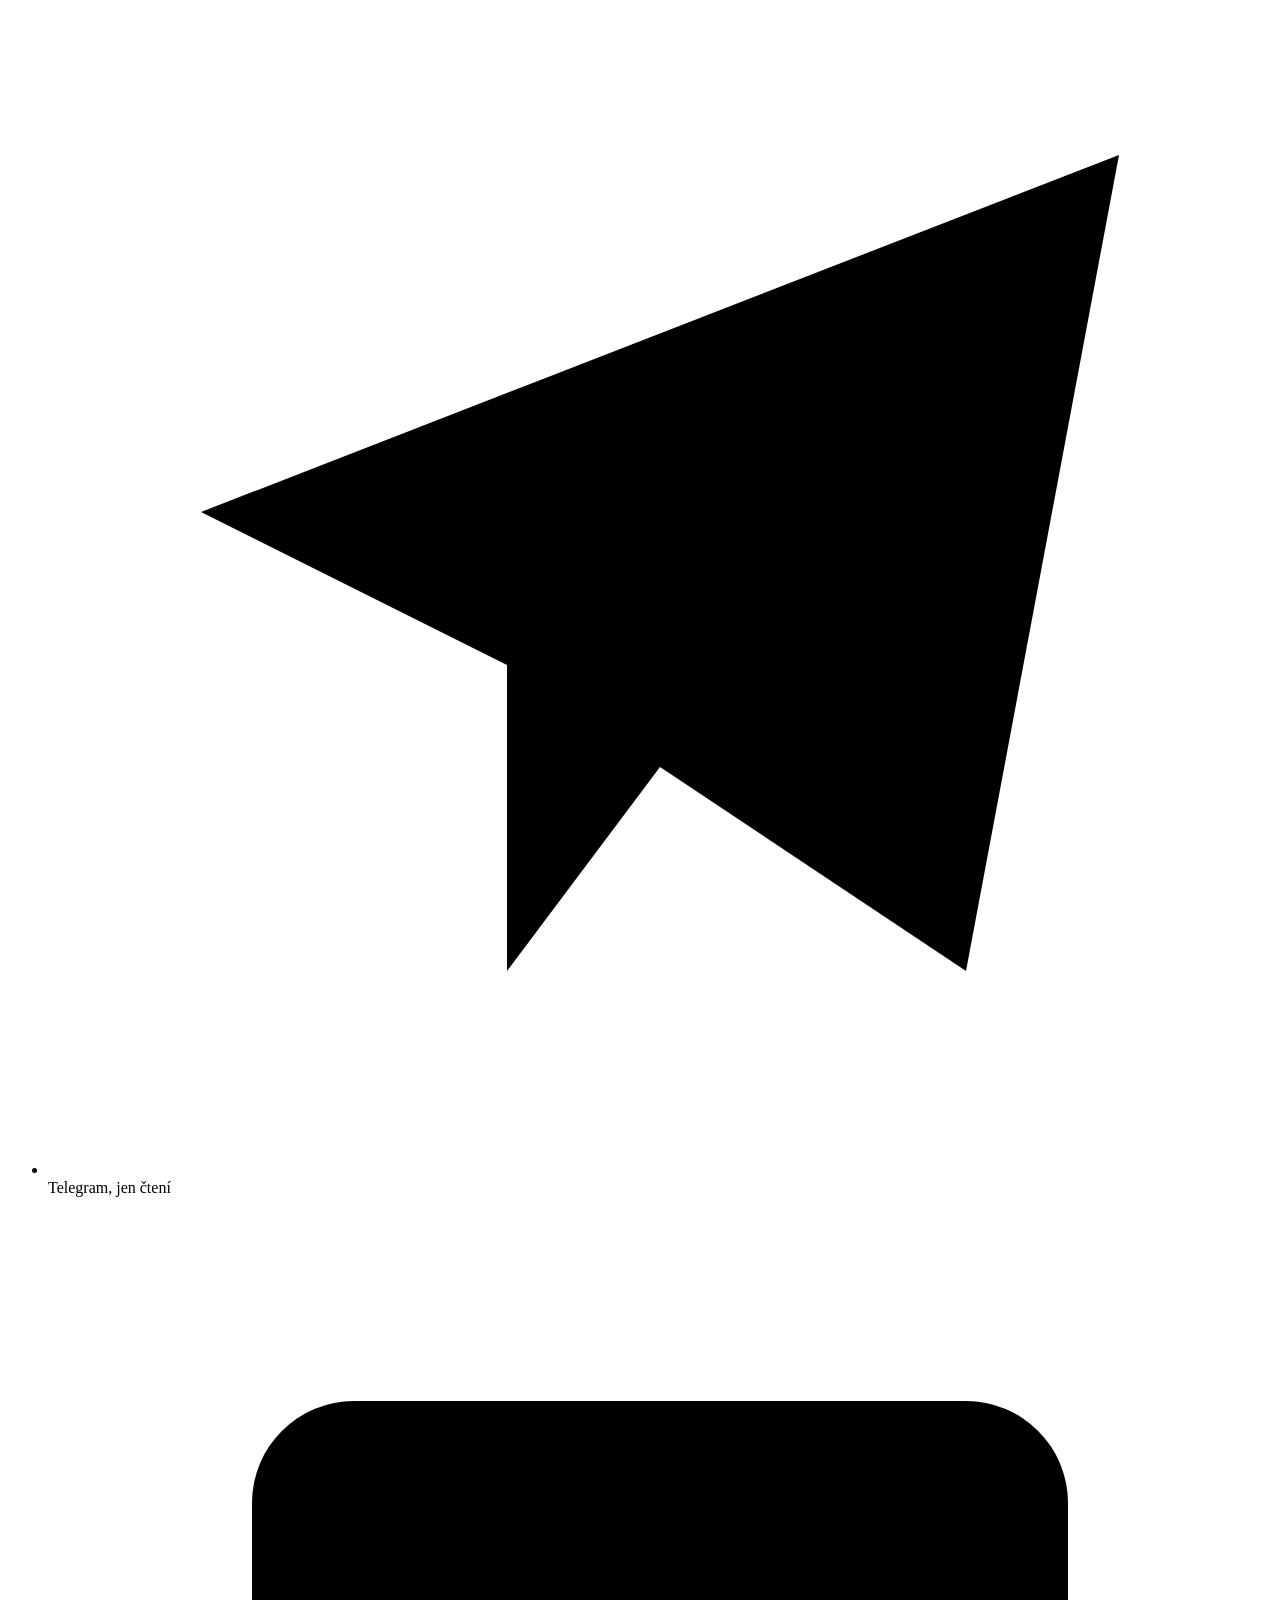
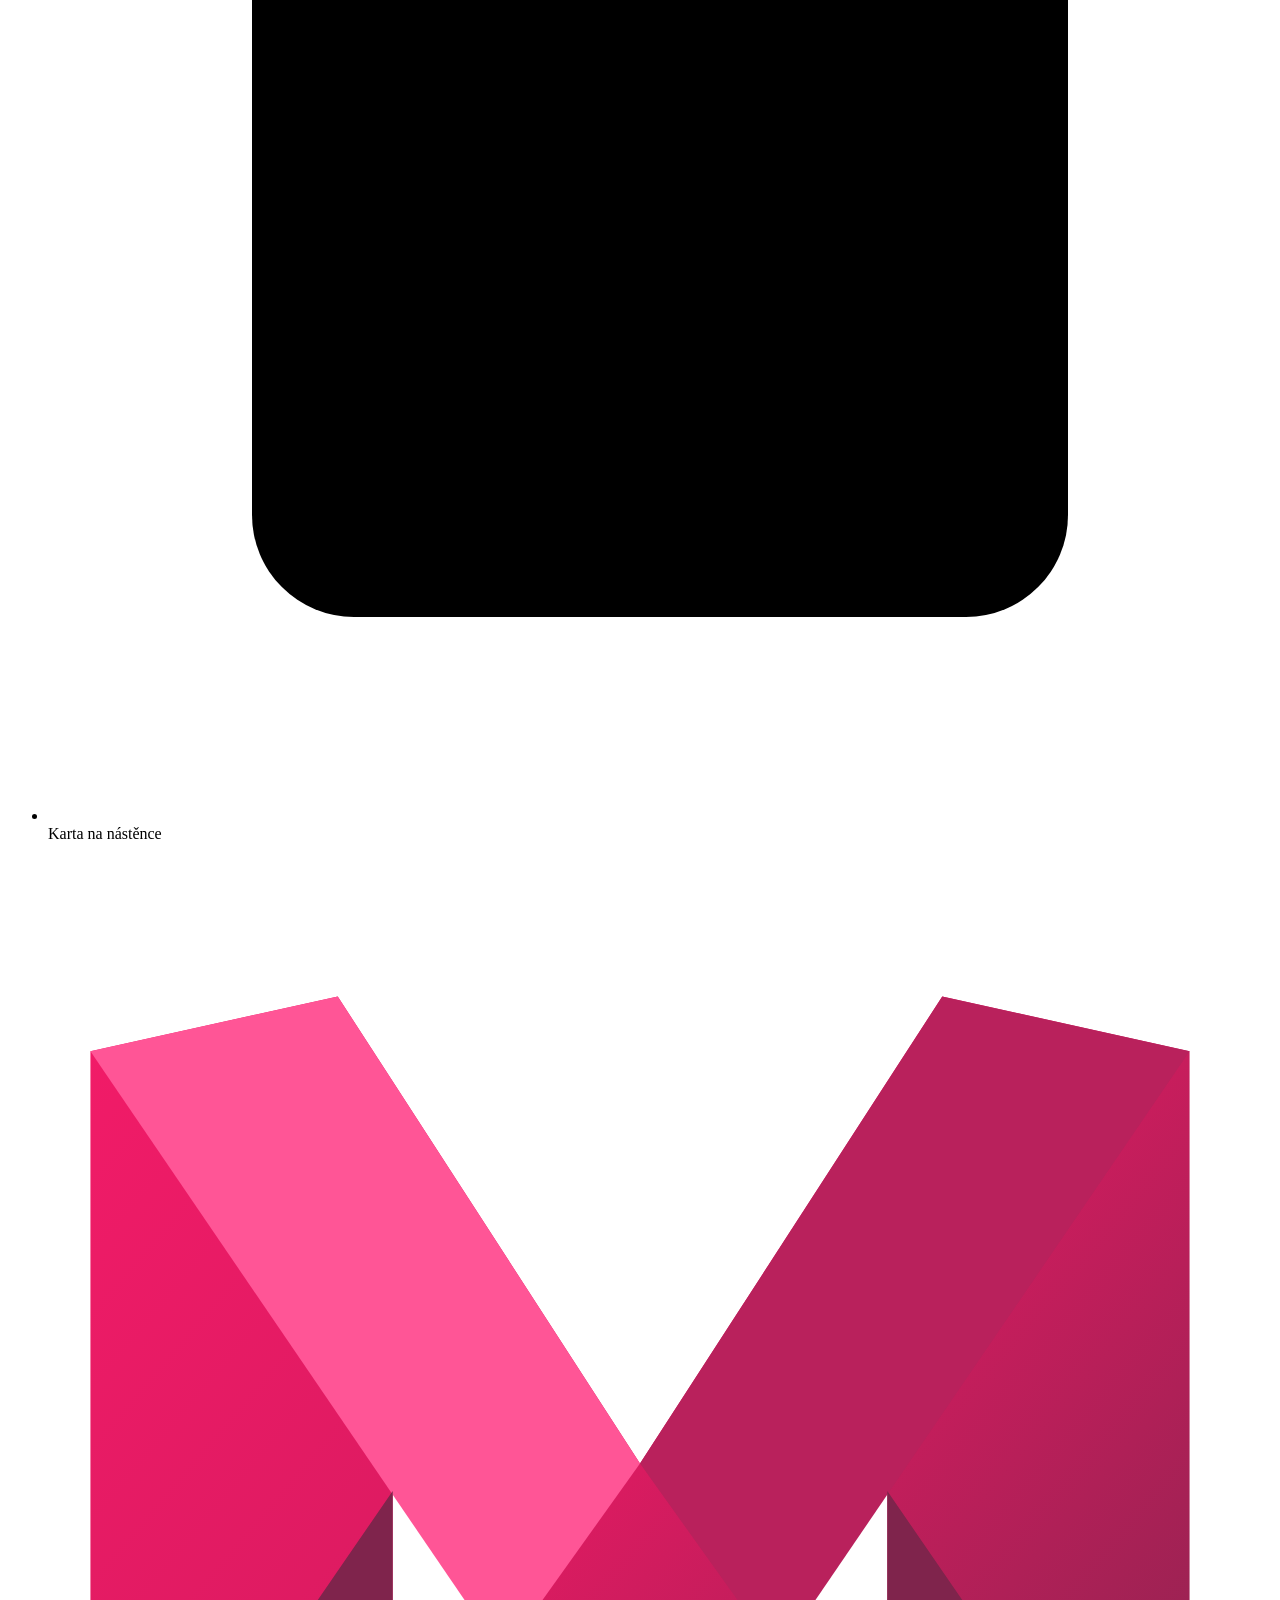
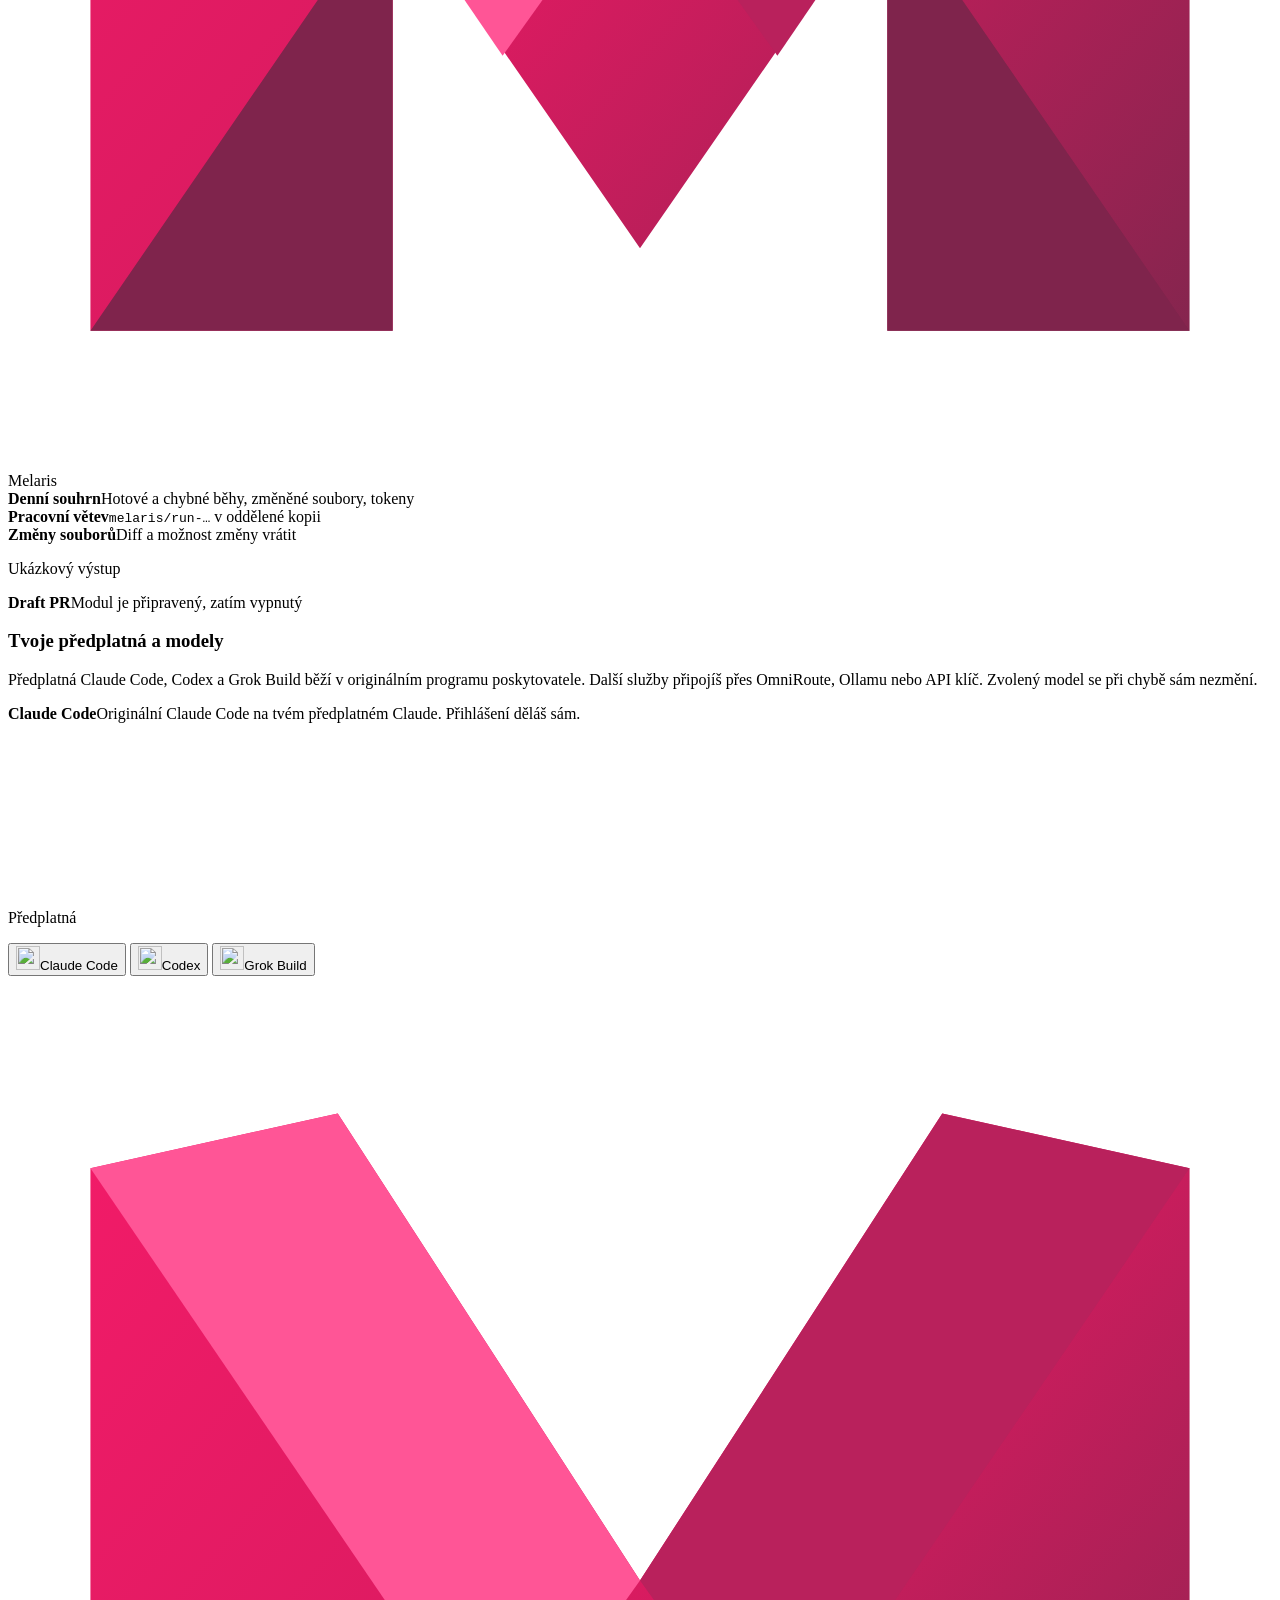
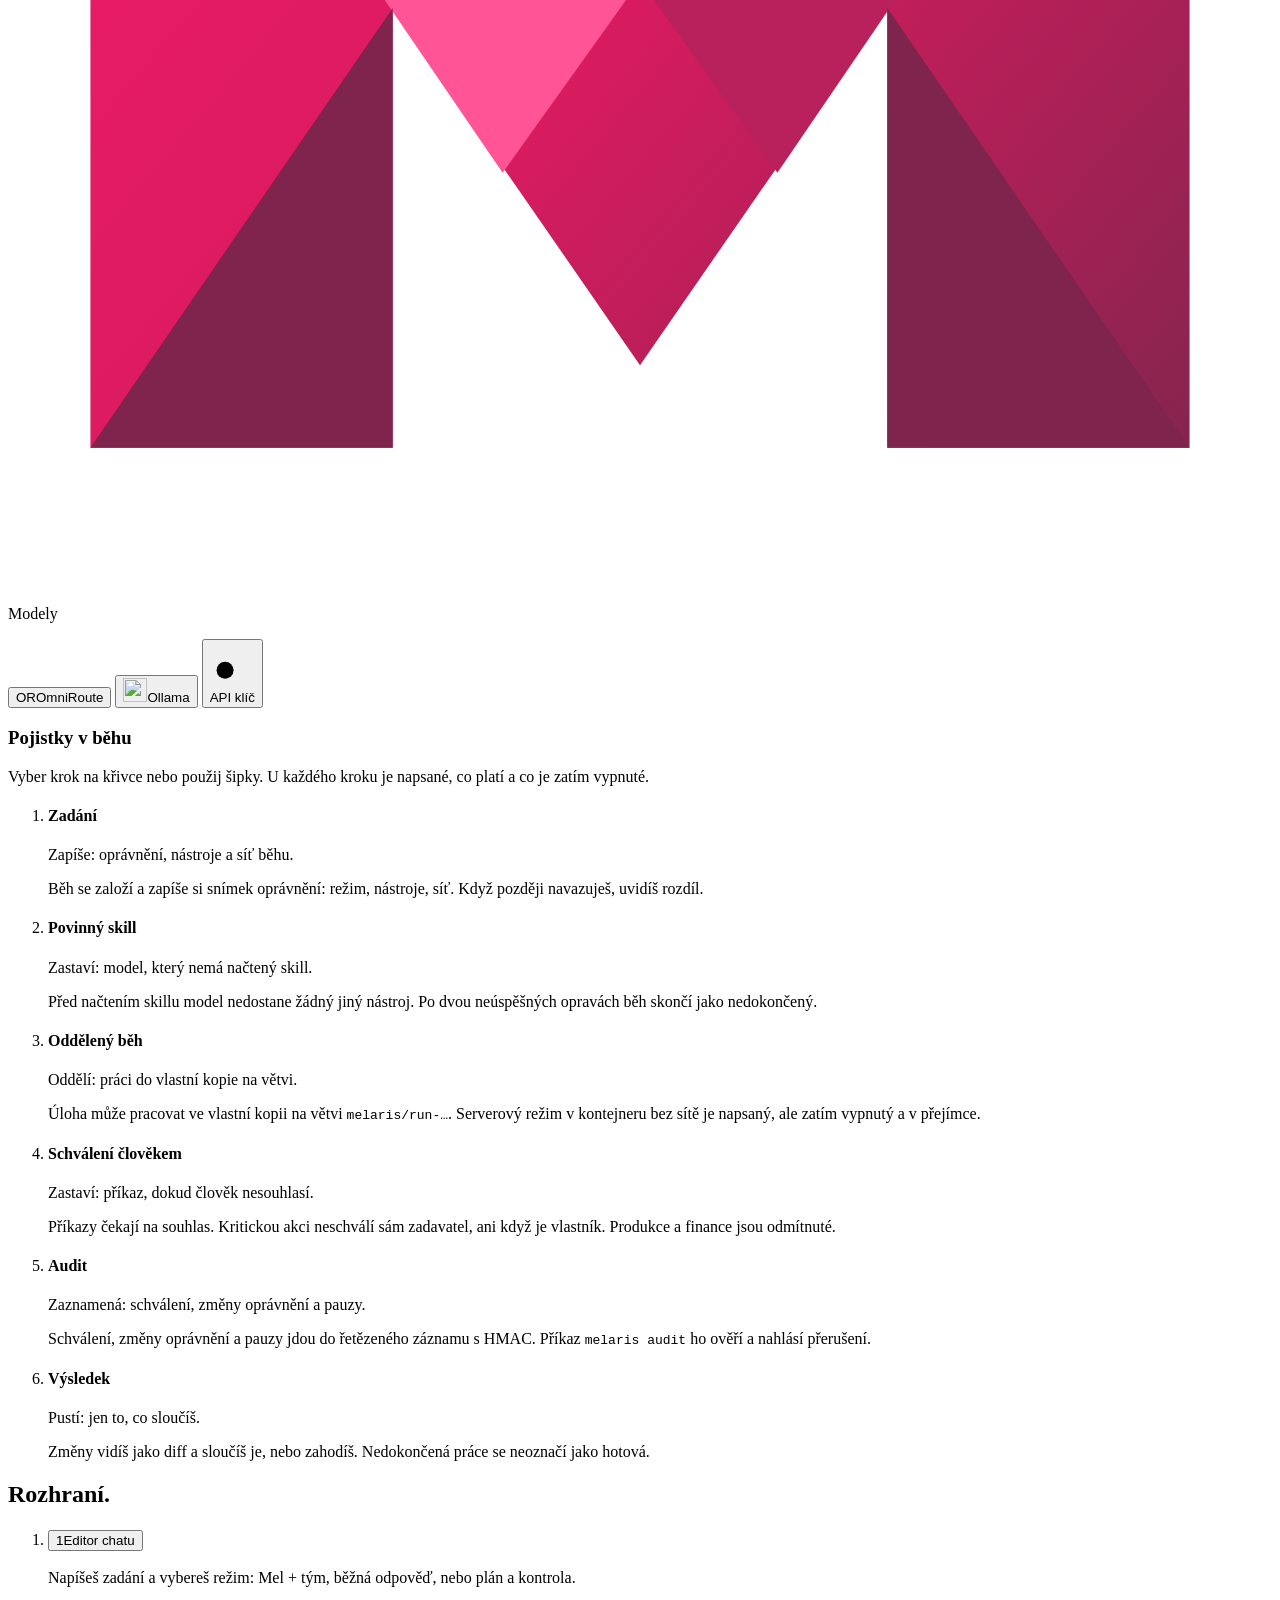
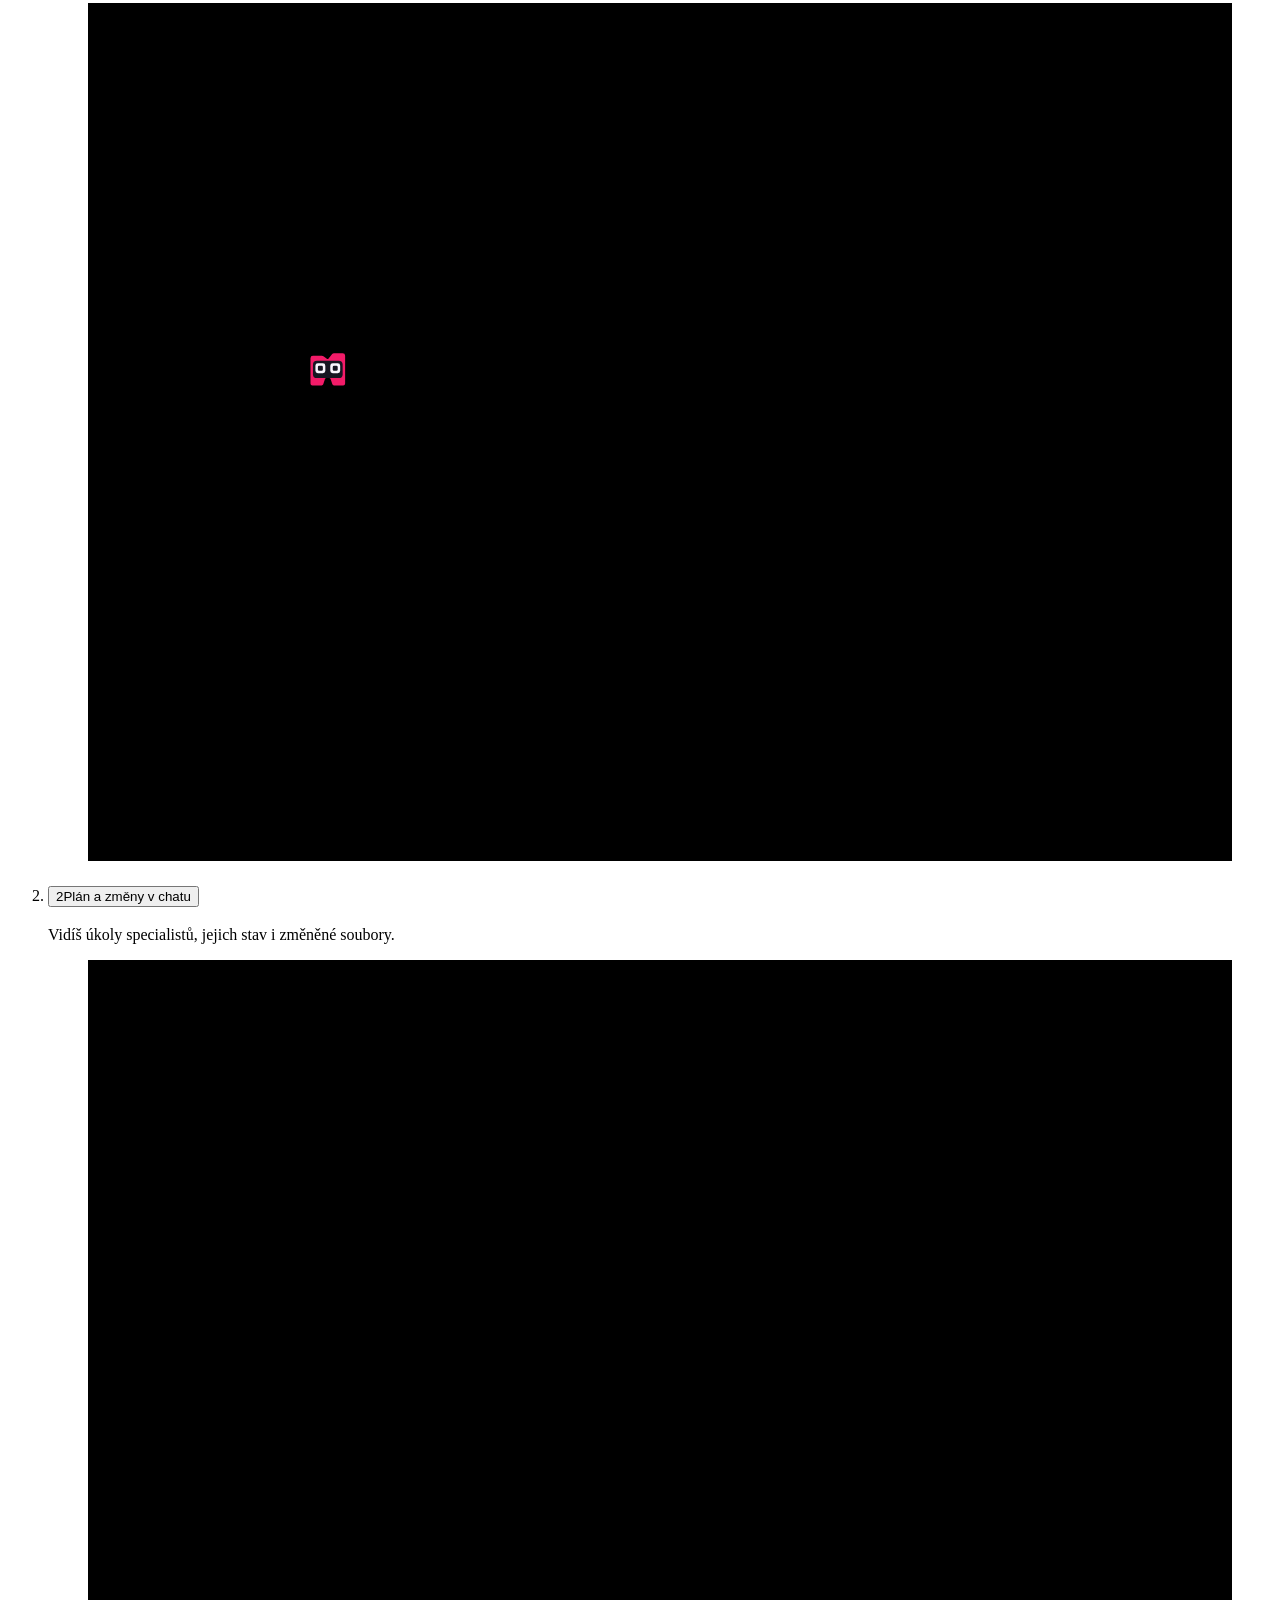
==== commit 6114b81b: "Preview of comparison table, curve and calmer page Co-Authored-By: Claude Opus 5.5 <noreply@anthropi" ====
--- a/index.html
+++ b/index.html
@@ -25,9 +25,9 @@
 <link rel="apple-touch-icon" href="/melaris-web-nahled/apple-touch-icon.png">
 <link rel="preload" href="/melaris-web-nahled/assets/fonts/sora-latin-wght.woff2" as="font" type="font/woff2" crossorigin>
 <link rel="preload" href="/melaris-web-nahled/assets/fonts/sora-latin-ext-wght.woff2" as="font" type="font/woff2" crossorigin>
-<link rel="stylesheet" href="/melaris-web-nahled/assets/css/site.css?v=20261105h">
-<script src="/melaris-web-nahled/assets/js/early.js?v=20261105h"></script>
-<script src="/melaris-web-nahled/assets/js/main.js?v=20261105h" defer></script>
+<link rel="stylesheet" href="/melaris-web-nahled/assets/css/site.css?v=20261105j">
+<script src="/melaris-web-nahled/assets/js/early.js?v=20261105j"></script>
+<script src="/melaris-web-nahled/assets/js/main.js?v=20261105j" defer></script>
 </head>
 <body>
 <a class="skip" href="#obsah">Přeskočit na obsah</a>
@@ -101,20 +101,12 @@
       <li class="stop s-e">Výsledek</li>
     </ol>
   </figure>
-  <ul class="facts">
-    <li><b>23 specialistů</b><span>a Mel, který jim přiděluje práci</span></li>
-    <li><b>30 vlastních skillů</b><span>návody, které si model musí načíst</span></li>
-    <li><b>Web i terminál</b><span>nad jedním jádrem</span></li>
-    <li><b>Vlastní model</b><span>předplatná, API, OmniRoute, Ollama</span></li>
-    <li><b>Schvaluje člověk</b><span>příkazy i kritické akce, se záznamem v auditu</span></li>
-  </ul>
 </section>
 
 <section class="why" id="proc" aria-labelledby="proc-title">
   <h2 id="proc-title" class="rv">Proč Melaris vznikl</h2>
   <p class="statement rv">Jazykový model umí odpovědět textem. Aby četl soubory, spouštěl příkazy a držel se pravidel, potřebuje kolem sebe program, který ho řídí. Tomu se říká harness.</p>
-  <div class="why-cols">
-    <div class="why-q rv">
+  <div class="why-q rv">
       <div>
         <h3>Co Melaris je</h3>
         <p>Místní pracovní prostor pro AI agenty. Připojíš vlastní model, zadáš práci ve webu nebo v terminálu a Mel ji rozdělí specialistům. Zadání, průběžné zprávy, změny souborů i výstupy zůstávají dohledatelné.</p>
@@ -128,9 +120,9 @@
         <p>Melaris vzniká jako maturitní projekt na téma vývoj LLM harnessu. Měl vyřešit jednu konkrétní věc: spojit konverzaci se skutečnou prací na projektu tak, aby šlo zpětně dohledat zadání, průběžné zprávy, změny souborů i výstupy.</p>
       </div>
     </div>
-    <details class="why-list rv" data-collapse open>
-      <summary><h3>Co harness v Melarisu dělá</h3></summary>
-      <ul class="plain">
+  <details class="why-list rv">
+    <summary><h3>Co harness v Melarisu dělá</h3></summary>
+    <ul class="plain">
         <li>Volá model, ověřuje jeho návrhy nástrojů a vrací mu výsledky.</li>
         <li>Určuje, které nástroje a složky jsou v daném běhu povolené.</li>
         <li>Hlídá společný rozpočet kroků, nástrojů a výstupních tokenů.</li>
@@ -138,8 +130,7 @@
         <li>Před zápisem ukládá kontrolní bod, takže změny souboru jdou vrátit.</li>
         <li>Průběžně ukládá stav. Přerušenou úlohu navážeš tlačítkem Pokračovat.</li>
       </ul>
-    </details>
-  </div>
+  </details>
   <h3 class="name-title rv">Co znamená jméno</h3>
   <div class="name rv" data-name>
     <div class="nm" id="nm-m"><h4 class="nm-t"><span class="nm-l">M</span> Multi-agent</h4><div class="nm-b"><p>Práci dostanou specialisté s vlastním zaměřením místo jednoho dlouhého chatu. V režimu Mel + tým přidělí Mel úkoly z katalogu 23 specialistů, nejvýš třem najednou, a všechno vidíš ve společném chatu.</p><p class="nm-lim"><b>Hranice.</b> Profily sdílejí oprávnění i rozpočet úlohy a kvalita závisí na modelu. Do jednoho souboru zapisují po jednom a Mel automaticky nevolá všechny.</p></div></div>
@@ -147,7 +138,7 @@
     <div class="nm" id="nm-l"><h4 class="nm-t"><span class="nm-l">L</span> Lightweight</h4><div class="nm-b"><p>Melaris běží v Node.js na tvém počítači a server poslouchá jen na 127.0.0.1. Web nepotřebuje samostatný build. Povinný cloud není: model může přes Ollamu běžet přímo u tebe.</p><p class="nm-lim"><b>Hranice.</b> Lehký je Melaris sám, ne model. Místní model potřebuje vlastní výkon a se vzdáleným poskytovatelem k němu odchází potřebné zadání a kontext. S jinými nástroji jsme ho neměřili.</p></div></div>
     <div class="nm" id="nm-a"><h4 class="nm-t"><span class="nm-l">A</span> Autonomous</h4><div class="nm-b"><p>Úloha může běžet, i když nejsi u počítače: plánovač, práce na cíli po kolech a playbooky. Přerušenou práci navážeš tlačítkem Pokračovat a Zastavit vše ukončí, co běží.</p><p class="nm-lim"><b>Hranice.</b> Jen s pojistkami. Příkazy v shellu mimo krátký seznam čtecích příkazů schvaluje člověk, plánované úlohy smí jen číst a odpovídat, produkce a finance jsou odmítnuté. Plán běží jen při spuštěném Melarisu.</p></div></div>
     <div class="nm" id="nm-r"><h4 class="nm-t"><span class="nm-l">R</span> Rapid</h4><div class="nm-b"><p>Práce nemá čekat na další zprávu. Do běžící úlohy přidáš zprávu do fronty, souběžně běží jedna až čtyři úlohy a běžné otázky na ovládání Mel pozná bez volání AI.</p><p class="nm-lim"><b>Hranice.</b> Rychlost celé úlohy nemáme změřenou a záleží hlavně na modelu. Výchozí je jedna úloha najednou. Tohle písmeno je zatím spíš záměr než doložená vlastnost.</p></div></div>
-    <div class="nm" id="nm-i"><h4 class="nm-t"><span class="nm-l">I</span> Intelligent</h4><div class="nm-b"><p>Inteligence je v modelu, který si připojíš. Melaris mu dává podklady: před prací si model musí načíst skill, návod na konkrétní druh práce, a Melaris ověří, že ho opravdu dostal. Mozek projektu drží paměť a rozhodnutí.</p><p class="nm-lim"><b>Hranice.</b> Melaris model nedodává a kvalita závisí na modelu. Do dlouhodobé paměti Mel sám nepíše, jen navrhne a ty schválíš.</p></div></div>
+    <div class="nm" id="nm-i"><h4 class="nm-t"><span class="nm-l">I</span> Intelligent</h4><div class="nm-b"><p>Inteligence je v modelu, který si připojíš. Melaris mu dává podklady: před prací si model musí načíst skill, návod na konkrétní druh práce, a Melaris ověří, že ho opravdu dostal. Mozek projektu drží paměť a rozhodnutí.</p><p class="nm-lim"><b>Hranice.</b> Melaris model nedodává a kvalita závisí na modelu. Do dlouhodobé paměti Mel bez tebe nepíše, jen navrhne a ty schválíš.</p></div></div>
     <div class="nm" id="nm-s"><h4 class="nm-t"><span class="nm-l">S</span> System</h4><div class="nm-b"><p>Není to jen chat, ale program kolem modelu: agentní smyčka, oprávnění, rozpočty, kontrolní body, audit, nástěnka a zálohy nad jedním jádrem, které sdílí web i terminál.</p><p class="nm-lim"><b>Hranice.</b> Je to funkční prototyp ve vývoji v testovacím provozu. Produkční hosting ani izolovaný serverový režim hotové nejsou.</p></div></div>
   </div>
   <p class="note rv">Dřívější název projektu byl Elaris. M přibylo kvůli týmu agentů: znamená Multi-agent.</p>
@@ -158,7 +149,7 @@
     <h2 id="jak-title">Jak funguje jeden běh</h2>
     <p>Stejný postup platí ve webu i v terminálu.</p>
   </div>
-  <ol class="steps" aria-label="Kroky jednoho běhu">
+  <ol class="steps">
     <li class="rv">
       <h3>Napíšeš zadání</h3>
       <p>Připojíš složku projektu a vybereš model. Běh si hned při startu zapíše, jaká má oprávnění, nástroje a síť.</p>
@@ -184,6 +175,20 @@
       <p>Odpověď, změněné soubory s diffem a možnost změny vrátit. Práci z oddělené kopie sloučíš nebo zahodíš. Zastavený běh zůstane označený jako nedokončený.</p>
     </li>
   </ol>
+</section>
+
+<section class="mel" id="mel" aria-labelledby="mel-title">
+  <div class="mel-art rv">
+    <button type="button" class="mel-btn" id="mel-btn" aria-label="Mel"><svg id="mel-avatar" class="em" data-s="idle" data-var="stit" viewBox="0 0 64 64" aria-hidden="true" focusable="false"><defs><clipPath id="em1l"><rect x="17.5" y="23.3" width="13.4" height="13.4" rx="4.556"/></clipPath><clipPath id="em1p"><rect x="33.099999999999994" y="23.3" width="13.4" height="13.4" rx="4.556"/></clipPath></defs><g class="koren"><g class="kusy"><polygon class="kus kus1" points="32,-2 36.4,2 32,6 27.6,2" fill="#F21B68"/><polygon class="kus kus2" points="34,-9 38.4,-5 34,-1 29.6,-5" fill="#F21B68"/><polygon class="kus kus3" points="32,-16 36.4,-12 32,-8 27.6,-12" fill="#FF92BA"/></g><g class="jisk" fill="#FF92BA"><polygon points="4,6 7,10 4,14 1,10"/><polygon points="60,3 64,8 60,13 56,8"/><polygon class="j3" points="32,-8 35,-4 32,0 29,-4"/></g><g class="lek" stroke="#FF92BA" stroke-width="2.6" stroke-linecap="round" fill="none"><path d="M6 1l-2-6M65.8 0l3-6M32 -5v-7"/></g><g class="mysl" fill="#FF92BA"><circle cx="54.8" cy="4" r="1.6"/><circle cx="59.8" cy="-2" r="2.3"/><circle cx="65.8" cy="-9" r="3.2"/></g><g class="tiky" stroke="#FF92BA" stroke-width="2.2" stroke-linecap="round" fill="none"><path d="M51.86 58l5-1.5M51.86 53l4.5-3"/></g><g class="nohy"><path class="noha nl" fill="#F21B68" d="M5.06 39.00Q5.2 37 7.20 37.00L30.00 37.00Q30 37 30.00 37.00L30.00 47.00Q30 47 30.00 47.00L27.54 56.14Q26.5 60 22.50 60.00L8.60 60.00Q3.6 60 3.95 55.01Z"/><path class="noha np" fill="#F21B68" d="M58.94 39.00Q58.8 37 56.80 37.00L34.00 37.00Q34 37 34.00 37.00L34.00 47.00Q34 47 34.00 47.00L36.46 56.14Q37.5 60 41.50 60.00L55.40 60.00Q60.4 60 60.05 55.01Z"/></g><g class="hlava"><path class="trup" fill="#F21B68" d="M4.27 17.99Q4 11 10.93 10.01L21.54 8.49Q25 8 27.75 10.16L28.85 11.03Q32 13.5 34.93 10.78L36.44 9.38Q39 7 42.48 7.33L53.03 8.34Q60 9 59.74 16.00L58.78 42.00Q58.6 47 53.60 47.00L10.40 47.00Q5.4 47 5.21 42.00Z"/><rect class="deska" x="11.5" y="18.5" width="41" height="26" rx="10" fill="#171522"/><g class="oci"><g class="oko oko-l" clip-path="url(#em1l)"><rect x="17.5" y="23.3" width="13.4" height="13.4" rx="4.556" fill="#FAF6FF"/><g class="zor"><circle cx="24.2" cy="30" r="4.4" fill="#171522"/><circle class="odl" cx="25.695999999999998" cy="28.416" r="1.1440000000000001" fill="#FAF6FF"/></g><rect class="vk" x="17" y="22.8" width="14.4" height="14.4" fill="#171522"/></g><g class="oko oko-p" clip-path="url(#em1p)"><rect x="33.099999999999994" y="23.3" width="13.4" height="13.4" rx="4.556" fill="#FAF6FF"/><g class="zor"><circle cx="39.8" cy="30" r="4.4" fill="#171522"/><circle class="odl" cx="41.296" cy="28.416" r="1.1440000000000001" fill="#FAF6FF"/></g><rect class="vk" x="32.599999999999994" y="22.8" width="14.4" height="14.4" fill="#171522"/></g></g><g class="radost" stroke="#FAF6FF" stroke-width="2.6" stroke-linecap="round" fill="none"><path d="M18.84 32.144Q24.2 24.104 29.56 32.144"/><path d="M34.44 32.144Q39.8 24.104 45.16 32.144"/></g><g class="mu" stroke="#FAF6FF" stroke-width="1.9" stroke-linecap="round" fill="none"><path class="u-s" d="M28.6 40q3.4 2.5 6.8 0"/><path class="u-n" d="M29.8 40.6h4.4"/><path class="u-v" d="M27.6 39.4q4.4 4.2 8.8 0"/><path class="u-w" d="M28.6 41q1.7 -2 3.4 0t3.4 0"/></g><circle class="u-o" cx="32" cy="40.6" r="1.9" fill="#FAF6FF"/></g></g></svg></button>
+    <p class="bubble you">Jak přidám předplatné?</p>
+    <p class="bubble him">Ukážu ti to. Zbytek obrazovky ztmavne a správné místo se rozsvítí.</p>
+  </div>
+  <div class="mel-text rv">
+    <h2 id="mel-title">Mel ti to ukáže</h2>
+    <p>Mel je postava Melarisu a společná pomoc v chatu. Když nevíš, kde co je, stačí kliknout na Mel a zeptat se. Mel spustí průvodce, který zvýrazní správné místo a krok za krokem vysvětlí, co tam je.</p>
+    <p>Průvodců je 15 a běžné otázky pozná česky i anglicky bez volání AI.</p>
+    <p>Za ním stojí posádka 23 specialistů s vlastními jmény, portréty a instrukcemi, třeba Iris na design a Kern na techniku. Automaticky je nevolá všechny.</p>
+  </div>
 </section>
 
 <section class="features" id="funkce" aria-labelledby="funkce-title">
@@ -194,7 +199,7 @@
 
   <article class="chap chap-stack" aria-labelledby="f1-title">
     <div class="chap-text rv">
-      <div class="chap-title"><span class="num" aria-hidden="true">1</span><h3 id="f1-title">Lidé a úkoly dovnitř, ověřitelné výstupy ven</h3></div>
+      <div class="chap-title"><h3 id="f1-title">Lidé a úkoly dovnitř, ověřitelné výstupy ven</h3></div>
       <p>Práci zadá člověk ve webu nebo v terminálu, přijde z plánovače, z telefonu přes Telegram nebo z karty na nástěnce. Ven jdou změny souborů, větev v oddělené kopii a souhrn. Čárkovaně je to, co ještě neběží.</p>
     </div>
     <div class="panel rv">
@@ -226,7 +231,7 @@
 
   <article class="chap chap-split" aria-labelledby="f2-title">
     <div class="chap-text rv">
-      <div class="chap-title"><span class="num" aria-hidden="true">2</span><h3 id="f2-title">Tvoje předplatná a modely</h3></div>
+      <div class="chap-title"><h3 id="f2-title">Tvoje předplatná a modely</h3></div>
       <p>Předplatná Claude Code, Codex a Grok Build běží v originálním programu poskytovatele. Další služby připojíš přes OmniRoute, Ollamu nebo API klíč. Zvolený model se při chybě sám nezmění.</p>
       <p class="sync" id="hub-sync" aria-live="off"><b id="hub-name">Claude Code</b><span id="hub-detail">Originální Claude Code na tvém předplatném Claude. Přihlášení děláš sám.</span></p>
     </div>
@@ -256,8 +261,8 @@
 
   <article class="chap chap-stack" aria-labelledby="f3-title">
     <div class="chap-text rv">
-      <div class="chap-title"><span class="num" aria-hidden="true">3</span><h3 id="f3-title">Pojistky v běhu</h3></div>
-      <p>Vyber krok na cestě úlohy nebo použij šipky. U každého kroku je napsané, co platí a co je zatím vypnuté.</p>
+      <div class="chap-title"><h3 id="f3-title">Pojistky v běhu</h3></div>
+      <p>Vyber krok na křivce nebo použij šipky. U každého kroku je napsané, co platí a co je zatím vypnuté.</p>
     </div>
     <div class="panel rv">
       <div class="schema gates" id="gates">
@@ -364,7 +369,7 @@
   <div class="fg">
     <h3>Paměť a mozek</h3>
     <ul class="fgrid">
-      <li class="fc"><h4>Dlouhodobá paměť</h4><p>Dvě krátké poznámky. Mel do nich sám nepíše, jen navrhne a ty schválíš. Návrhy po úloze zapneš v nastavení.</p><span class="st st-h">Hotové</span></li>
+      <li class="fc"><h4>Dlouhodobá paměť</h4><p>Dvě krátké poznámky. Mel do nich bez tebe nepíše, jen navrhne a ty schválíš. Návrhy po úloze zapneš v nastavení.</p><span class="st st-h">Hotové</span></li>
       <li class="fc"><h4>Mozek projektu</h4><p>Paměť, denní poznámky a rozhodnutí v projektu. Hledání podle slov, s modelem embeddingů i podle smyslu.</p><span class="st st-h">Hotové</span></li>
       <li class="fc"><h4>Pokyny a pravidla</h4><p>Projektové pokyny jdou do promptu jako data, podezřelé se označí varováním.</p><span class="st st-h">Hotové</span></li>
     </ul>
@@ -377,7 +382,7 @@
       <li class="fc"><h4>Oddělené kopie</h4><p>Git worktree na vlastní větvi, sloučit nebo zahodit jde jen z webu a s potvrzením.</p><span class="st st-h">Hotové</span></li>
       <li class="fc"><h4>Kontrola repozitáře</h4><p>Před zápisem zjistí větev, neuložené změny a konflikty. Rozpracovaný merge úlohu zastaví.</p><span class="st st-h">Hotové</span></li>
       <li class="fc"><h4>Nástěnka</h4><p>Šest sloupců, karta jako soubor v gitu, zámky cest a nejvýš dvě rozpracované karty na člena.</p><span class="st st-h">Hotové</span></li>
-      <li class="fc"><h4>Brána kvality</h4><p>Příkaz projektu se spustí až po tvém potvrzení. Mel kartu sám neuzavře.</p><span class="st st-h">Hotové</span></li>
+      <li class="fc"><h4>Brána kvality</h4><p>Příkaz projektu se spustí až po tvém potvrzení. Mel kartu bez tebe neuzavře.</p><span class="st st-h">Hotové</span></li>
     </ul>
   </div>
   <div class="fg">
@@ -451,24 +456,40 @@
 
 <section class="cmp" id="srovnani" aria-labelledby="srovnani-title">
   <h2 id="srovnani-title" class="rv">Srovnání s běžným chatem</h2>
-  <div class="vs">
-    <div class="vs-head" aria-hidden="true"><span></span><span>Běžný chat s AI obvykle</span><span>Melaris</span></div>
-    <ul class="vs-list">
-    <li class="vs-row rv"><h3>Soubory</h3><p class="vs-a"><span class="vs-tag">Běžný chat</span>Kopíruješ kusy textu nebo nahráváš přílohy.</p><p class="vs-b"><span class="vs-tag">Melaris</span>Připojená složka s oprávněním pro konkrétní projekt.</p></li>
-    <li class="vs-row rv"><h3>Agenti</h3><p class="vs-a"><span class="vs-tag">Běžný chat</span>Jeden asistent.</p><p class="vs-b"><span class="vs-tag">Melaris</span>Mel a specialisté v jednom vlákně, nejvýš tři souběžně.</p></li>
-    <li class="vs-row rv"><h3>Průběh</h3><p class="vs-a"><span class="vs-tag">Běžný chat</span>Hlavně konečná odpověď.</p><p class="vs-b"><span class="vs-tag">Melaris</span>Plán, použité nástroje, diff a stav každého běhu.</p></li>
-    <li class="vs-row rv"><h3>Návrat</h3><p class="vs-a"><span class="vs-tag">Běžný chat</span>Ručně.</p><p class="vs-b"><span class="vs-tag">Melaris</span>Kontrolní body a oddělená kopie na vlastní větvi.</p></li>
-    <li class="vs-row rv"><h3>Model</h3><p class="vs-a"><span class="vs-tag">Běžný chat</span>Modely jednoho poskytovatele.</p><p class="vs-b"><span class="vs-tag">Melaris</span>Předplatná, API, OmniRoute nebo model na počítači.</p></li>
-    <li class="vs-row rv"><h3>Bez dozoru</h3><p class="vs-a"><span class="vs-tag">Běžný chat</span>Práce čeká na tvoji další zprávu.</p><p class="vs-b"><span class="vs-tag">Melaris</span>Plán, práce na cíli a playbooky se stropy a karanténou.</p></li>
-    <li class="vs-row rv"><h3>Začátek</h3><p class="vs-a"><span class="vs-tag">Běžný chat</span>Otevřeš web a píšeš.</p><p class="vs-b"><span class="vs-tag">Melaris</span>Potřebuješ pozvánku nebo instalaci a vlastní účet u služby. Je to prototyp.</p></li>
-    </ul>
+  <p class="cmp-lead rv">Sloupec běžného chatu je obecný odhad, nepopisuje konkrétní produkt. Melaris je prototyp, takže někde vychází hůř.</p>
+  <div class="cmp-wrap rv" tabindex="0" role="region" aria-labelledby="srovnani-title">
+    <table class="cmp-t">
+      <colgroup><col class="c1"><col class="c2"><col class="c3"></colgroup>
+      <thead>
+        <tr>
+          <th scope="col"><b>Oblast</b></th>
+          <th scope="col"><b>Běžný chat s AI obvykle</b><small>Obecný odhad</small></th>
+          <th scope="col" class="cmp-m"><span class="cmp-badge">Prototyp ve vývoji</span><b>Melaris</b><small>Verze 0.2.0 v testovacím provozu</small></th>
+        </tr>
+      </thead>
+      <tbody>
+        <tr class="cmp-sec"><th colspan="3" scope="colgroup"><span>Práce</span></th></tr>
+        <tr><th scope="row">Soubory</th><td><div class="cell"><span>Kopíruješ kusy textu nebo nahráváš přílohy.</span></div></td><td class="cmp-m"><div class="cell"><span class="ck ck-y"><svg aria-hidden="true" focusable="false"><use href="#i-check"/></svg><span class="vh">Ano.</span></span><span>Připojená složka s oprávněním pro konkrétní projekt.</span></div></td></tr>
+        <tr><th scope="row">Agenti</th><td><div class="cell"><span>Jeden asistent.</span></div></td><td class="cmp-m"><div class="cell"><span class="ck ck-y"><svg aria-hidden="true" focusable="false"><use href="#i-check"/></svg><span class="vh">Ano.</span></span><span>Mel a specialisté v jednom vlákně, nejvýš tři souběžně.</span></div></td></tr>
+        <tr><th scope="row">Model</th><td><div class="cell"><span>Modely jednoho poskytovatele.</span></div></td><td class="cmp-m"><div class="cell"><span class="ck ck-y"><svg aria-hidden="true" focusable="false"><use href="#i-check"/></svg><span class="vh">Ano.</span></span><span>Předplatná, API, OmniRoute nebo model na počítači.</span></div></td></tr>
+        <tr class="cmp-sec"><th colspan="3" scope="colgroup"><span>Kontrola</span></th></tr>
+        <tr><th scope="row">Průběh</th><td><div class="cell"><span>Hlavně konečná odpověď.</span></div></td><td class="cmp-m"><div class="cell"><span class="ck ck-y"><svg aria-hidden="true" focusable="false"><use href="#i-check"/></svg><span class="vh">Ano.</span></span><span>Plán, použité nástroje, diff a stav každého běhu.</span></div></td></tr>
+        <tr><th scope="row">Návrat</th><td><div class="cell"><span>Ručně.</span></div></td><td class="cmp-m"><div class="cell"><span class="ck ck-y"><svg aria-hidden="true" focusable="false"><use href="#i-check"/></svg><span class="vh">Ano.</span></span><span>Kontrolní body a oddělená kopie na vlastní větvi.</span></div></td></tr>
+        <tr class="cmp-sec"><th colspan="3" scope="colgroup"><span>Provoz</span></th></tr>
+        <tr><th scope="row">Bez dozoru</th><td><div class="cell"><span class="ck ck-n"><svg aria-hidden="true" focusable="false"><use href="#i-cross"/></svg><span class="vh">Ne.</span></span><span>Práce čeká na tvoji další zprávu.</span></div></td><td class="cmp-m"><div class="cell"><span class="ck ck-y"><svg aria-hidden="true" focusable="false"><use href="#i-check"/></svg><span class="vh">Ano.</span></span><span>Plán, práce na cíli a playbooky se stropy a karanténou.</span></div></td></tr>
+        <tr><th scope="row">Začátek</th><td><div class="cell"><span class="ck ck-m"><svg aria-hidden="true" focusable="false"><use href="#i-check"/></svg><span class="vh">Ano.</span></span><span>Otevřeš web a píšeš.</span></div></td><td class="cmp-m"><div class="cell"><span class="ck ck-n"><svg aria-hidden="true" focusable="false"><use href="#i-cross"/></svg><span class="vh">Ne.</span></span><span>Potřebuješ pozvánku nebo instalaci a vlastní účet u služby. Je to prototyp.</span></div></td></tr>
+      </tbody>
+      <tfoot>
+        <tr><td></td><td></td><td class="cmp-m"><a class="btn btn-small" href="https://test.melaris.cz">Přihlásit se</a></td></tr>
+      </tfoot>
+    </table>
   </div>
 </section>
 
 <section class="value" id="vyhody" aria-labelledby="vyhody-title">
   <h2 id="vyhody-title" class="rv">Výhody a s čím počítat</h2>
   <p class="value-intro rv">Melaris použij, když chceš agenty pustit na vlastní projekt a přitom vidět, co dělají. Ke každé výhodě patří i její hranice.</p>
-  <ul class="adv" aria-label="Výhody a jejich hranice">
+  <ul class="adv">
     <li class="adv-c rv"><h3>Tým místo jednoho chatu.</h3><p>Mel přidělí práci specialistům a jejich zprávy jsou v jedné konverzaci s autorem a časem.</p><div class="adv-lim"><b>S čím počítat</b><p>Kvalita závisí na modelu. Profily sdílejí oprávnění i rozpočet úlohy.</p></div></li>
     <li class="adv-c rv"><h3>Vlastní volba modelu.</h3><p>Předplatná, API, OmniRoute i Ollama. Na jednoho poskytovatele nejsi vázaný.</p><div class="adv-lim"><b>S čím počítat</b><p>Potřebuješ vlastní model nebo účet. Podmínky a limity poskytovatele platí dál.</p></div></li>
     <li class="adv-c rv"><h3>Práce jde zkontrolovat.</h3><p>Diff ke každému změněnému souboru, kontrolní body a tlačítko pro vrácení změn.</p><div class="adv-lim"><b>S čím počítat</b><p>Soubory nad 2 MB kontrolní bod nemají. Zápisy shellem a terminálové relace taky ne.</p></div></li>
@@ -476,20 +497,6 @@
     <li class="adv-c rv"><h3>Provoz bez dozoru s pojistkami.</h3><p>Plánovač, Zastavit vše, strop spotřeby a karanténa úlohy, která třikrát po sobě selže.</p><div class="adv-lim"><b>S čím počítat</b><p>Plán běží jen při spuštěném Melarisu. Po restartu se nic nespouští samo, navázání potvrzuješ ty.</p></div></li>
     <li class="adv-c rv"><h3>Spotřeba je čitelná.</h3><p>Vidíš dostupné údaje o tokenech a nastavíš denní a měsíční strop.</p><div class="adv-lim"><b>S čím počítat</b><p>Chybějící údaj zůstává neznámý. Konkrétní úspora není zaručená.</p></div></li>
   </ul>
-</section>
-
-<section class="mel" id="mel" aria-labelledby="mel-title">
-  <div class="mel-art rv">
-    <button type="button" class="mel-btn" id="mel-btn" aria-label="Mel"><svg id="mel-avatar" class="em" data-s="idle" data-var="stit" viewBox="0 0 64 64" aria-hidden="true" focusable="false"><defs><clipPath id="em1l"><rect x="17.5" y="23.3" width="13.4" height="13.4" rx="4.556"/></clipPath><clipPath id="em1p"><rect x="33.099999999999994" y="23.3" width="13.4" height="13.4" rx="4.556"/></clipPath></defs><g class="koren"><g class="kusy"><polygon class="kus kus1" points="32,-2 36.4,2 32,6 27.6,2" fill="#F21B68"/><polygon class="kus kus2" points="34,-9 38.4,-5 34,-1 29.6,-5" fill="#F21B68"/><polygon class="kus kus3" points="32,-16 36.4,-12 32,-8 27.6,-12" fill="#FF92BA"/></g><g class="jisk" fill="#FF92BA"><polygon points="4,6 7,10 4,14 1,10"/><polygon points="60,3 64,8 60,13 56,8"/><polygon class="j3" points="32,-8 35,-4 32,0 29,-4"/></g><g class="lek" stroke="#FF92BA" stroke-width="2.6" stroke-linecap="round" fill="none"><path d="M6 1l-2-6M65.8 0l3-6M32 -5v-7"/></g><g class="mysl" fill="#FF92BA"><circle cx="54.8" cy="4" r="1.6"/><circle cx="59.8" cy="-2" r="2.3"/><circle cx="65.8" cy="-9" r="3.2"/></g><g class="tiky" stroke="#FF92BA" stroke-width="2.2" stroke-linecap="round" fill="none"><path d="M51.86 58l5-1.5M51.86 53l4.5-3"/></g><g class="nohy"><path class="noha nl" fill="#F21B68" d="M5.06 39.00Q5.2 37 7.20 37.00L30.00 37.00Q30 37 30.00 37.00L30.00 47.00Q30 47 30.00 47.00L27.54 56.14Q26.5 60 22.50 60.00L8.60 60.00Q3.6 60 3.95 55.01Z"/><path class="noha np" fill="#F21B68" d="M58.94 39.00Q58.8 37 56.80 37.00L34.00 37.00Q34 37 34.00 37.00L34.00 47.00Q34 47 34.00 47.00L36.46 56.14Q37.5 60 41.50 60.00L55.40 60.00Q60.4 60 60.05 55.01Z"/></g><g class="hlava"><path class="trup" fill="#F21B68" d="M4.27 17.99Q4 11 10.93 10.01L21.54 8.49Q25 8 27.75 10.16L28.85 11.03Q32 13.5 34.93 10.78L36.44 9.38Q39 7 42.48 7.33L53.03 8.34Q60 9 59.74 16.00L58.78 42.00Q58.6 47 53.60 47.00L10.40 47.00Q5.4 47 5.21 42.00Z"/><rect class="deska" x="11.5" y="18.5" width="41" height="26" rx="10" fill="#171522"/><g class="oci"><g class="oko oko-l" clip-path="url(#em1l)"><rect x="17.5" y="23.3" width="13.4" height="13.4" rx="4.556" fill="#FAF6FF"/><g class="zor"><circle cx="24.2" cy="30" r="4.4" fill="#171522"/><circle class="odl" cx="25.695999999999998" cy="28.416" r="1.1440000000000001" fill="#FAF6FF"/></g><rect class="vk" x="17" y="22.8" width="14.4" height="14.4" fill="#171522"/></g><g class="oko oko-p" clip-path="url(#em1p)"><rect x="33.099999999999994" y="23.3" width="13.4" height="13.4" rx="4.556" fill="#FAF6FF"/><g class="zor"><circle cx="39.8" cy="30" r="4.4" fill="#171522"/><circle class="odl" cx="41.296" cy="28.416" r="1.1440000000000001" fill="#FAF6FF"/></g><rect class="vk" x="32.599999999999994" y="22.8" width="14.4" height="14.4" fill="#171522"/></g></g><g class="radost" stroke="#FAF6FF" stroke-width="2.6" stroke-linecap="round" fill="none"><path d="M18.84 32.144Q24.2 24.104 29.56 32.144"/><path d="M34.44 32.144Q39.8 24.104 45.16 32.144"/></g><g class="mu" stroke="#FAF6FF" stroke-width="1.9" stroke-linecap="round" fill="none"><path class="u-s" d="M28.6 40q3.4 2.5 6.8 0"/><path class="u-n" d="M29.8 40.6h4.4"/><path class="u-v" d="M27.6 39.4q4.4 4.2 8.8 0"/><path class="u-w" d="M28.6 41q1.7 -2 3.4 0t3.4 0"/></g><circle class="u-o" cx="32" cy="40.6" r="1.9" fill="#FAF6FF"/></g></g></svg></button>
-    <p class="bubble you">Jak přidám předplatné?</p>
-    <p class="bubble him">Ukážu ti to. Zbytek obrazovky ztmavne a správné místo se rozsvítí.</p>
-  </div>
-  <div class="mel-text rv">
-    <h2 id="mel-title">Mel ti to ukáže</h2>
-    <p>Mel je maskot Melarisu a tvůj společný partner v chatu. Když nevíš, kde co je, klikneš na něj a zeptáš se. Spustí průvodce, který zvýrazní správné místo a krok za krokem vysvětlí, co tam je.</p>
-    <p>Průvodců je 15 a běžné otázky pozná česky i anglicky bez volání AI.</p>
-    <p>Za ním stojí posádka 23 specialistů s vlastními jmény, portréty a instrukcemi, třeba Iris na design a Kern na techniku. Automaticky je nevolá všechny.</p>
-  </div>
 </section>
 
 <section class="state" id="stav" aria-labelledby="stav-title">
@@ -544,7 +551,6 @@
     <div class="foot-brand">
       <p class="foot-claim">Od zadání k výsledku.</p>
       <p>Melaris je pracovní prostor a LLM harness. Prototyp ve vývoji, zatím v testovacím provozu.</p>
-      <a class="btn btn-small" href="https://test.melaris.cz">Přihlásit se</a>
     </div>
     <nav class="foot-nav" aria-label="Patička">
       <div>
@@ -599,6 +605,8 @@
     <path id="ui-rail" class="u-sep" d="M88 76V390"/>
     <g id="ui-rail-icons" class="u-ic"><path d="M61 90h14v9h-8l-3 3v-3h-3z"/><circle cx="68" cy="128" r="3"/><path d="M62 139c1-5 11-5 12 0"/><path d="M61 162h14v13H61zM66 162v13"/><path d="M61 200h14v10H61zM61 200l7 6 7-6"/><path d="M62 248v-6M68 248v-11M74 248v-8"/></g>
     <rect id="ui-fade" x="49" y="356" width="471" height="34" fill="url(#ui-fade-p)"/>
+    <path id="i-check" fill="none" stroke="currentColor" stroke-width="2.2" stroke-linecap="round" stroke-linejoin="round" d="m5 10.5 3.2 3.2L15 6.8"/>
+    <path id="i-cross" fill="none" stroke="currentColor" stroke-width="2.2" stroke-linecap="round" d="m6.5 6.5 7 7m0-7-7 7"/>
     <g id="m-mark">
       <path fill="url(#ruby-use)" d="M3 39V7l9-2 11 17L34 5l9 2v32H32V23L23 36l-9-13v16H3Z"/>
       <path fill="#ff5596" d="m3 7 9-2 11 17-5 7L3 7Z"/>
